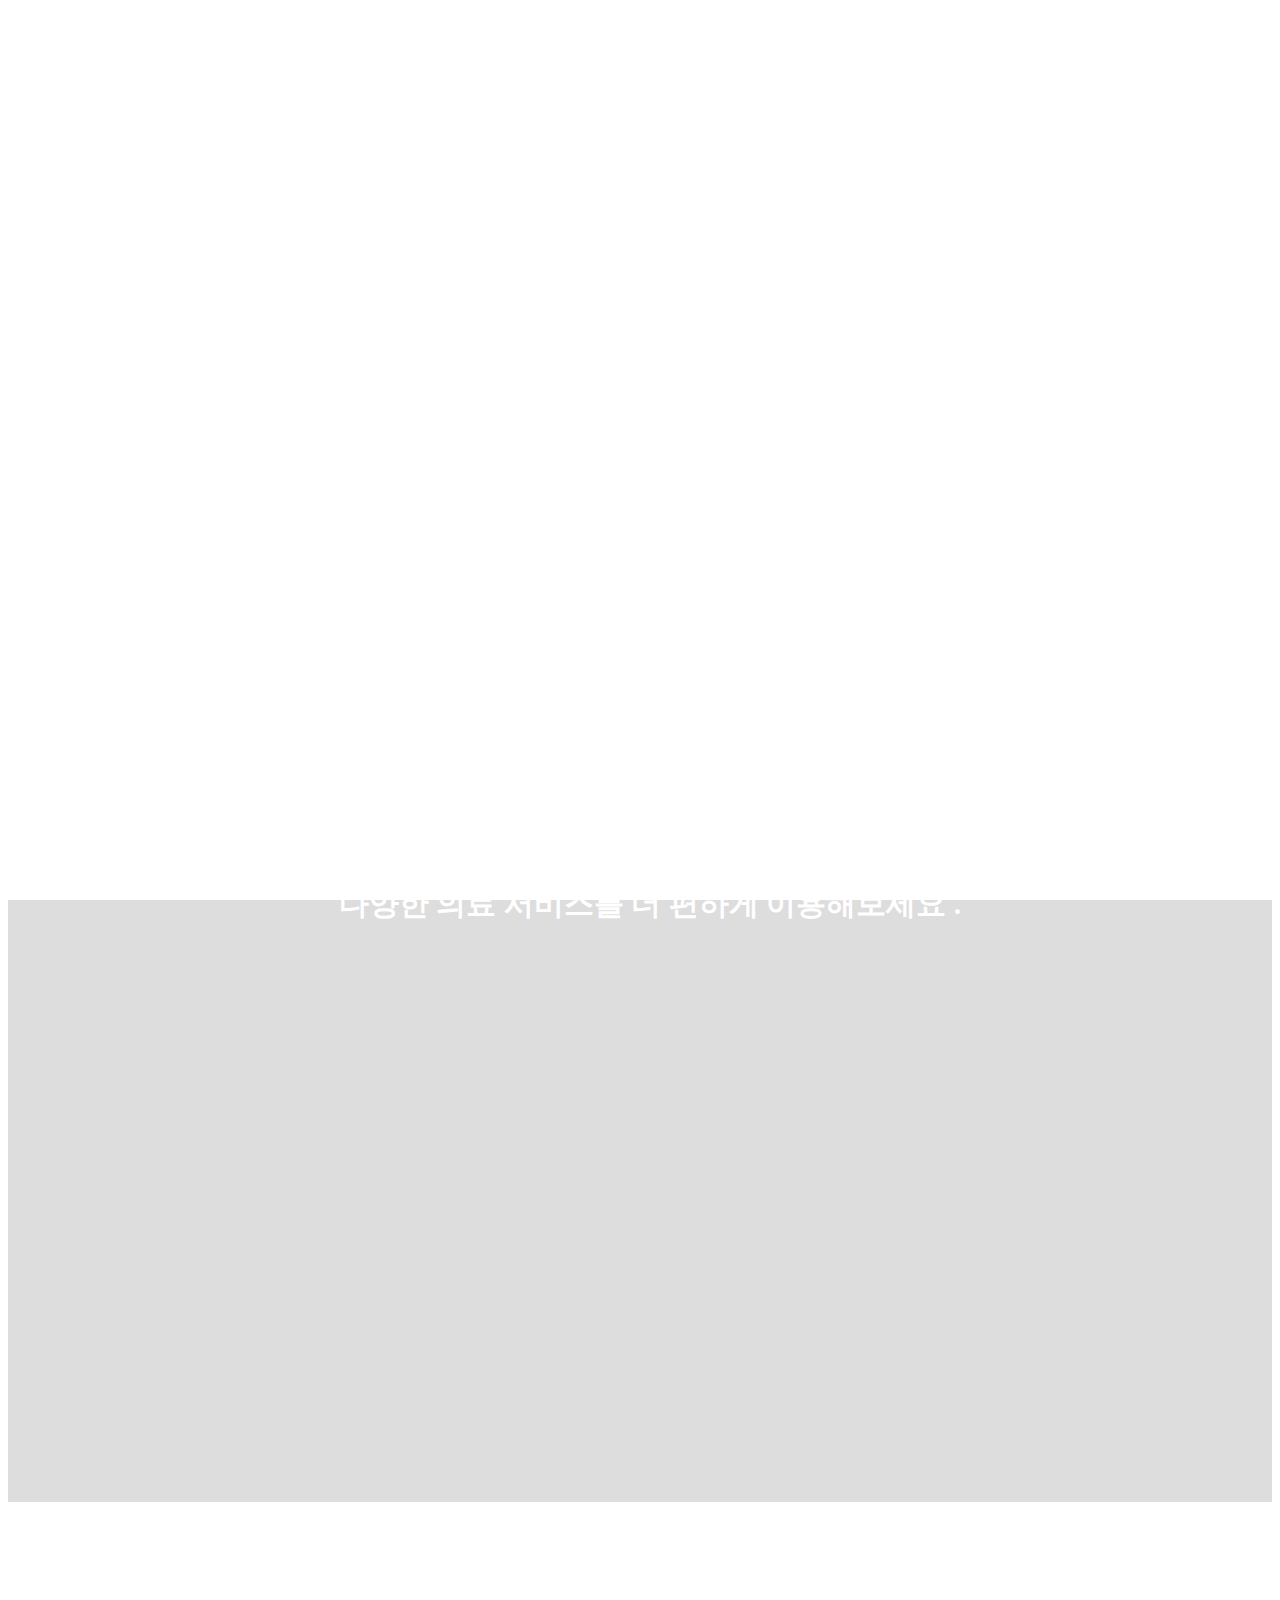
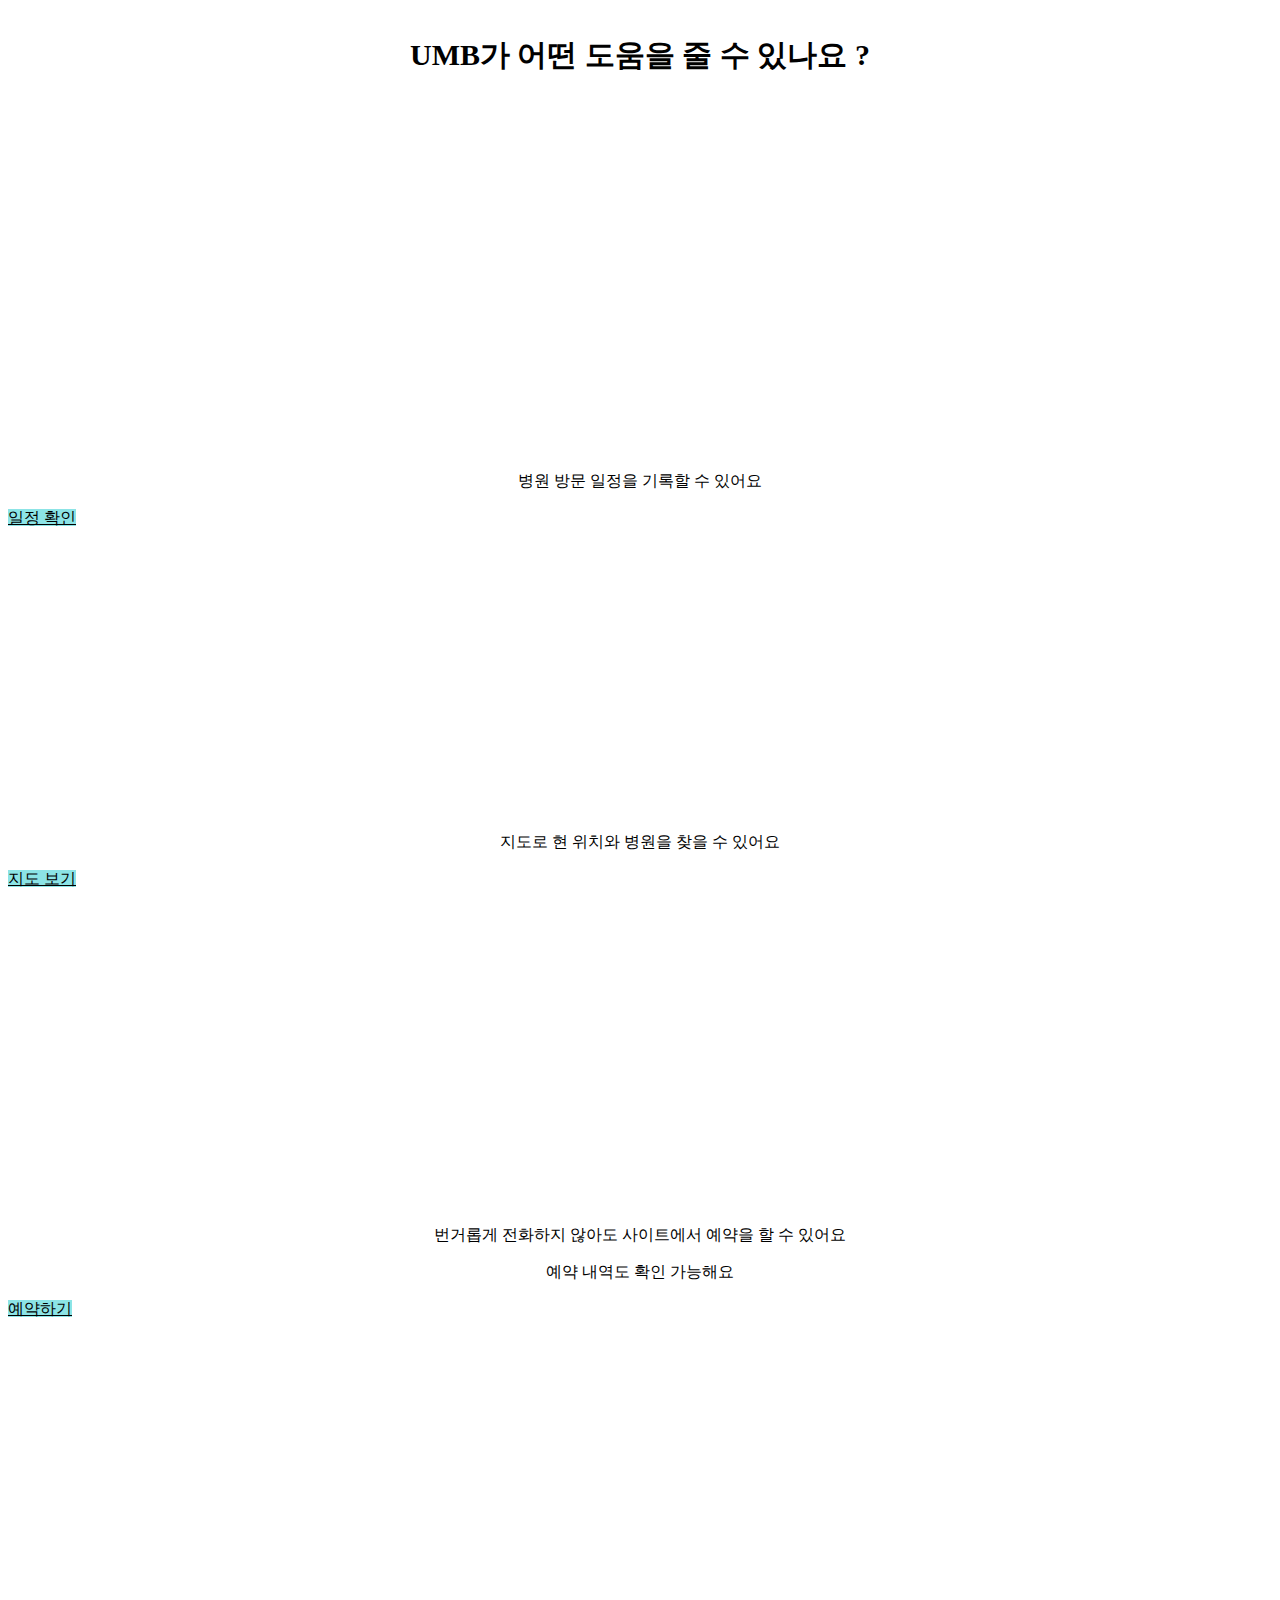
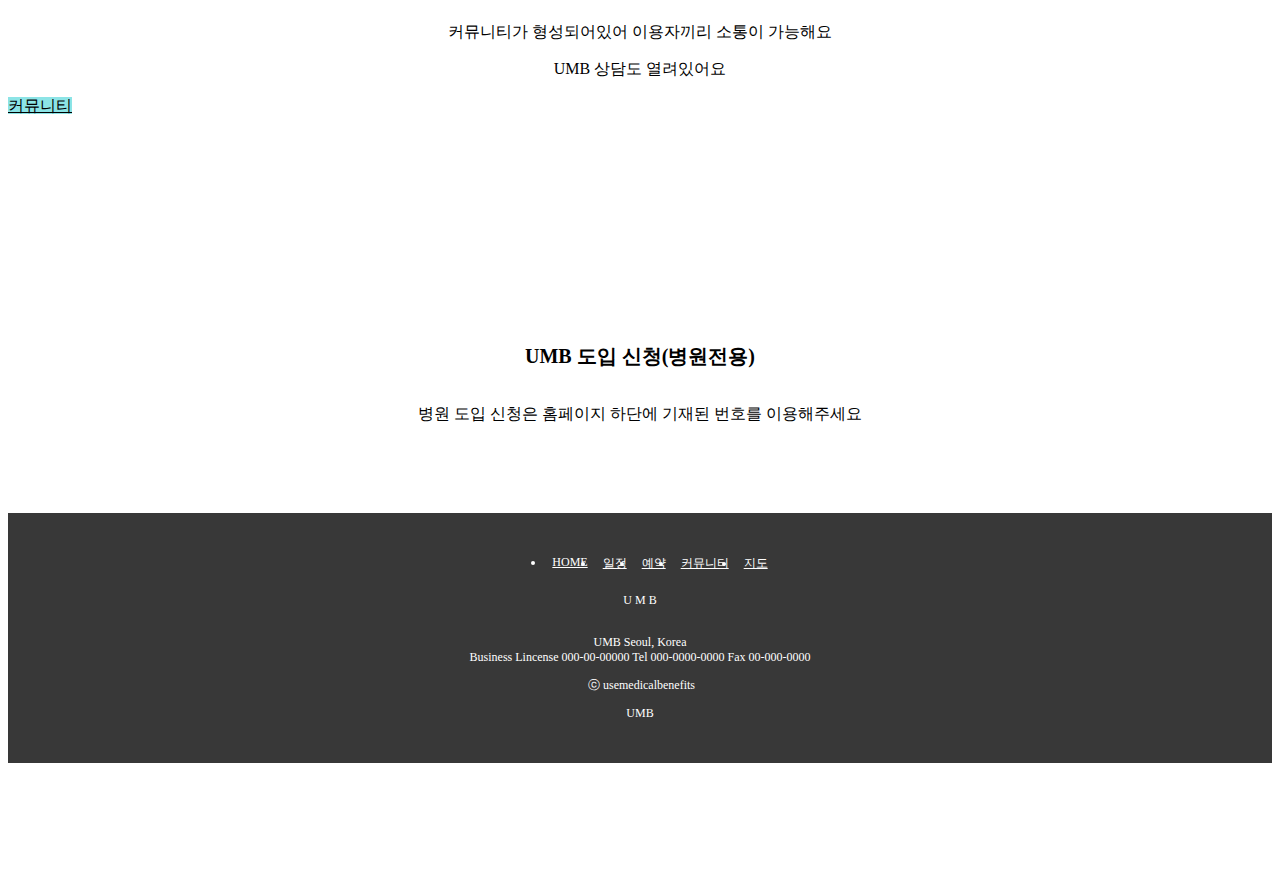
==== S Vacation Project/index.html @ 8069258b "Add files via upload" ====
<!DOCTYPE html>
<html lang="ko" class=" js cssanimations"><head><script type="text/javascript" id="www-widgetapi-script" src="https://www.youtube.com/s/player/4cc5d082/www-widgetapi.vflset/www-widgetapi.js" async=""></script>

	<meta charset="utf-8">
<meta http-equiv="X-UA-Compatible" content="IE=edge">
<meta name="theme-color" content="#00dce0">
<meta name="msapplication-navbutton-color" content="#00dce0">
<meta name="apple-mobile-web-app-status-bar-style" content="black-translucent">

<meta property="og:url" content="https://usemedicalbenefits.imweb.me/">
<title>U M B</title>
<meta name="application-name" content="U M B">
<meta name="msapplication-tooltip" content="U M B">
<meta id="meta_og_title" property="og:title" content="U M B">
<meta name="description" content="병원을 더 쉽게 이용하는 방법">
<meta property="og:description" content="병원을 더 쉽게 이용하는 방법">
<meta id="meta_og_image" property="og:image" content="https://cdn.imweb.me/upload/S202307166f1fe201751d2/4742e4032d0a7.png">
<meta property="og:image:width" content="1200">
<meta property="og:image:height" content="627">
<link rel="canonical" href="https://usemedicalbenefits.imweb.me/">
<link rel="apple-touch-icon-precomposed" sizes="57x57" href="https://cdn.imweb.me/thumbnail/20230716/c3d778b1c3ebe.png">
<link rel="apple-touch-icon-precomposed" sizes="72x72" href="https://cdn.imweb.me/thumbnail/20230716/44784ebae7b26.png">
<link rel="apple-touch-icon-precomposed" sizes="60x60" href="https://cdn.imweb.me/thumbnail/20230716/164746100b109.png">
<link rel="apple-touch-icon-precomposed" sizes="76x76" href="https://cdn.imweb.me/thumbnail/20230716/a90b6c3cd30ae.png">
<link rel="apple-touch-icon-precomposed" sizes="114x114" href="https://cdn.imweb.me/thumbnail/20230716/3b580a415f176.png">
<link rel="apple-touch-icon-precomposed" sizes="120x120" href="https://cdn.imweb.me/thumbnail/20230716/9bac1639f922a.png">
<link rel="apple-touch-icon-precomposed" sizes="144x144" href="https://cdn.imweb.me/thumbnail/20230716/84e44b472cb84.png">
<link rel="apple-touch-icon-precomposed" sizes="152x152" href="https://cdn.imweb.me/thumbnail/20230716/2d3e59c276713.png">
<link rel="icon" type="image/png" href="https://cdn.imweb.me/thumbnail/20230716/2f108d0a6fca1.png" sizes="16x16">
<link rel="icon" type="image/png" href="https://cdn.imweb.me/thumbnail/20230716/0e0410dd465a3.png" sizes="32x32">
<link rel="icon" type="image/png" href="https://cdn.imweb.me/thumbnail/20230716/7ffd132497d5d.png" sizes="96x96">
<link rel="icon" type="image/png" href="https://cdn.imweb.me/thumbnail/20230716/22358c36c147a.png" sizes="128x128">
<link rel="icon" type="image/png" href="https://cdn.imweb.me/thumbnail/20230716/3a10cba2e82c3.png" sizes="196x196">
<meta name="msapplication-TileImage" content="https://cdn.imweb.me/thumbnail/20230716/84e44b472cb84.png">
<meta name="msapplication-square70x70logo" content="https://cdn.imweb.me/thumbnail/20230716/50806431cb1bc.png">
<meta name="msapplication-square150x150logo" content="https://cdn.imweb.me/thumbnail/20230716/6a6e866dbbac8.png">
<meta name="msapplication-square310x150logo" content="https://cdn.imweb.me/thumbnail/20230716/de3ada9cfc727.png">
<meta name="msapplication-square310x310logo" content="https://cdn.imweb.me/thumbnail/20230716/9ce068a6cbc89.png">
<meta property="og:type" content="website">
<meta name="viewport" content="width=device-width,viewport-fit=cover,initial-scale=1.0,minimum-scale=0,maximum-scale=10,user-scalable=yes"><link rel="stylesheet" type="text/css" href="https://vendor-cdn.imweb.me/minify_css/vendor_blue_10.css?1653367465">
<link rel="stylesheet" type="text/css" href="https://vendor-cdn.imweb.me/minify_css/vendor_red_10.css?1653367465">
<!--[if lte IE 9]>
<link rel='stylesheet' type='text/css' href='https://vendor-cdn.imweb.me/css/site/bootstrap.css?1590627710'/>
<![endif]-->
<!--[if lte IE 9]>
<link rel='stylesheet' type='text/css' href='https://vendor-cdn.imweb.me/css/owl.carousel1.css?1577682282'/>
<![endif]-->
<link rel="stylesheet" type="text/css" href="https://vendor-cdn.imweb.me/css/im_component.css?1636689958">
<link rel="stylesheet" type="text/css" href="https://vendor-cdn.imweb.me/css/site/alarm_menu.css?1678083003">
<link rel="stylesheet" type="text/css" href="https://vendor-cdn.imweb.me/css/function.css?1666824024">
<link rel="stylesheet" type="text/css" href="https://vendor-cdn.imweb.me/css/site/site.css?1685942511">
<link rel="stylesheet" type="text/css" href="https://vendor-cdn.imweb.me/css/site/site2.css?1688942803">
<!--[if lte IE 9]>
<link rel='stylesheet' type='text/css' href='https://vendor-cdn.imweb.me/css/site/iefix.css?1590627710'/>
<![endif]-->
<link rel="stylesheet" type="text/css" href="https://vendor-cdn.imweb.me/css/site/iefix2.css?1590627710">
<link rel="stylesheet" type="text/css" href="https://vendor-cdn.imweb.me/css/animate.css?1577682282">
<link rel="stylesheet" type="text/css" href="https://vendor-cdn.imweb.me/css/chosen.css?1617331870">
<link rel="stylesheet" type="text/css" href="https://vendor-cdn.imweb.me/css/chosenImage.css?1617331762">
<link rel="stylesheet" type="text/css" href="https://vendor-cdn.imweb.me/fonts/im-icon/style.css?1671430692">
<link rel="stylesheet" type="text/css" href="https://vendor-cdn.imweb.me/fonts/pretendard/web/variable/pretendardvariable.css?1669875619">
<link rel="stylesheet" type="text/css" href="https://vendor-cdn.imweb.me/fonts/pretendard/web/static/pretendard.css?1669875619">
<link rel="stylesheet" type="text/css" href="https://vendor-cdn.imweb.me/fonts/froala-emoji-tap/style.css?1669163161">
<link rel="stylesheet" type="text/css" href="/css/custom.cm?1689589006">
<link rel="stylesheet" type="text/css" href="https://vendor-cdn.imweb.me/css/tailwind.css?1689126958">
<link rel="stylesheet" type="text/css" href="https://vendor-cdn.imweb.me/css/emoji.css?1669163161">
<link rel="stylesheet" type="text/css" href="https://vendor-cdn.imweb.me/css/font-awesome5.min.css?1669163183">
<style>@import url("//vendor-cdn.imweb.me/css/montserrat.css");
/**사이트 모드**/
@media (min-width: 992px){
	.doz_sys.new_header_overlay > .section_first.pc_section.visual_section,
	.doz_sys.new_header_overlay > .section_first.pc_section.scroll-to-fixed-fixed {
		padding-top: 0 !important;
	}
	.doz_sys.new_header_overlay > .section_first.pc_section,
	.doz_sys.new_header_overlay > section > .section_first.pc_section:not(.visual_section),
	.doz_sys.new_header_overlay.section_fixed_disable > .section_first.pc_section.scroll-to-fixed-fixed,
	.doz_sys.new_header_overlay #doz_header_wrap + .section_first.pc_section.visual_section .op,
	.doz_sys.new_header_overlay #doz_header_wrap ~ .section_first.pc_section.visual_section .op,
	.doz_sys.new_header_overlay #doz_header_wrap ~ .one_page_section .section_first.pc_section.visual_section .op,
	.doz_sys.header_overlay .widget.board .grid_ignore.bg_on,
	.doz_sys.new_header_overlay > .section_first.pc_section .repeat_icon {
		padding-top: 65px  !important; 
	}
	/**에디터 모드**/
	.device_type_pc .doz_sys.new_header_overlay #doz_header_wrap ~ .section_first.pc_section.visual_section .fullpage_on .op {
		height: calc(100vh - 65px);
	}
	.device_type_pc .doz_sys.new_header_overlay .page_none_add{
		padding-top: 65px; 
	}
	.device_type_pc .new_header_site #doz_header_wrap:after{
		bottom: -65px
	}
	.device_type_pc .doz_sys.new_header_overlay > .section_wrap.section_first .mobile_section_setting {
		top: 65px;
	}
}

	#w20230716fc43544fa4497 .icon_type_menu:not(.st02) {
		line-height: 1;
	}
	#w20230716fc43544fa4497 .icon_type_menu .badge {
		width: 15px;
		font-size: 10px;
		display: inline-block;
		position: absolute;
		color: #ffffff;
		font-family: Arial;
		left: auto;
		right: -8px;;
		letter-spacing: 0;
		padding: 0;
		height: 15px;
		text-align: center;
		line-height: 15px;
		z-index: 10;
		top: 35%;
		margin-top: -10px;
	}
	#w20230716fc43544fa4497 .icon_type_menu a {
		font-size :22px;
		color: #ffffff;
		background: rgba(0, 0, 0, 0);
		border: 0px solid #ccc;
		border-radius: 0px;
		text-align: center;
		padding-left:10px;
		padding-right:10px;
		padding-top:10px;
		padding-bottom:10px
	}
	#w20230716fc43544fa4497 .icon_type_menu a .icon_code {
		vertical-align: top;
	}
	.scroll-to-fixed-fixed #w20230716fc43544fa4497 .icon_type_menu a {
		color: #212121;
		background: rgba(255, 255, 255, 0);
		border: 0px solid #cccccc;
	}

	#w20230716fc43544fa4497 .icon_type_menu a span.text {
		display: none;
	}


	#w20230716fc43544fa4497 .icon_type_menu a .fa {
		width:auto;
		height:auto;
	}
	#w20230716fc43544fa4497 .icon_type_menu.st01 a {
		border-radius: 50%;
		padding: 10px;
	}
	#w20230716fc43544fa4497 .icon_type_menu.st02 a {
		color: #ffffff;
		padding: 10px 10px;
	}
	.scroll-to-fixed-fixed #w20230716fc43544fa4497 .icon_type_menu.st02 a {
		color: #212121;

	}


	#w20230716fc43544fa4497 .icon_type_menu.st02 a:before{
		content:"";
		display:inline-block;
		vertical-align:middle;
		height:100%;
	}
	#w20230716fc43544fa4497 .icon_type_menu.st02 a .icon_code {
		display: none;
	}
	#w20230716fc43544fa4497 .icon_type_menu.st02 .badge {
		right: -10px;
	}
	#w20230716fc43544fa4497 .icon_type_menu.st02 a span.text {
		max-width:100%;
		max-height:100%;
		display:inline-block;
	}
	@media (min-width: 991px) {
		#w20230716fc43544fa4497 .icon_type_menu a:hover {
			color:rgba(255, 255, 255, 0.5);
			background: rgba(255, 255, 255, 0);
			border-color: rgba(255, 255, 255, 0);
		}
		.scroll-to-fixed-fixed #w20230716fc43544fa4497 .icon_type_menu a:hover {
			color:rgba(0, 0, 0, 0.5);
			background: rgba(255, 255, 255, 0);
			border-color: rgba(0, 0, 0, 0);
		}
		#w20230716fc43544fa4497 .icon_type_menu.st02 a:hover {
			color: rgba(255, 255, 255, 0.5);
		}
		.scroll-to-fixed-fixed #w20230716fc43544fa4497 .icon_type_menu.st02 a:hover {
			color: rgba(0, 0, 0, 0.5);
		}
	}
	@media (min-width: 767px) {
		.doz_sys .hover_section_bg:hover #w20230716fc43544fa4497 .icon_type_menu a {
			color : #212121!important;
		}
		.doz_sys .hover_section_bg:hover #w20230716fc43544fa4497 .icon_type_menu a:hover {
			  color : rgba(0, 0, 0, 0.5)!important;
		  }
	}


		.doz_sys #logo_w20230716decf0988f075c.logo .logo_title a {
			font-family: montserrat;
			font-size: 24px;
		letter-spacing: 0px;
		font-weight: bold;
		font-style: normal;
		;
		color: #fff;
		line-height: inherit;
	}
	@media (min-width: 767px) {
		.doz_sys .hover_section_bg:hover #logo_w20230716decf0988f075c.logo .logo_title a {
			color : #212121		}
	}
	.scroll-to-fixed-fixed #logo_w20230716decf0988f075c .logo_title a {
		 !important;
		color: #212121 !important;
	}
	#logo_w20230716decf0988f075c > div {
		display: inline-block;
	}
		#logo_w20230716decf0988f075c .img_box ~ .logo_title {
		padding-left: 10px;
	}
		/*@media screen and (-ms-high-contrast: active), (-ms-high-contrast: none) {*/
	/*	#logo_*//* .normal_logo,*/
	/*	#logo_*//* .scroll_logo {*/
	/*		width: auto;*/
	/*	}*/
	/*}*/
#w20230716c23e7e04056ea .btn_V8B171o6vu span {color:#fff !important;}#w20230716c23e7e04056ea .btn_0747l680i2 span {color:#fff !important;}
		#w20230716c23e7e04056ea .inline_widget i.simple {
			vertical-align: initial;
		}
		#w20230716c23e7e04056ea .inline_widget a.btn {
			position: relative;
		}
		#w20230716c23e7e04056ea .inline_widget .line {
			margin-left:5px;
			margin-right:5px;
		}
		#w20230716c23e7e04056ea .inline_widget .login_btn_item {
			margin: 0 10px ;
		}
		#w20230716c23e7e04056ea .inline_widget .login_btn_item.badge_class > a .badge_wrap {
			padding-left: 2px;
		}
		#w20230716c23e7e04056ea .inline_widget a.btn_text {
			position: relative;
			background: transparent !important;
			color:#fff !important;
			display: inline-block;
		}
		#w20230716c23e7e04056ea .inline_widget a.btn_text i {
			color:#fff !important;
		}
		#w20230716c23e7e04056ea .inline_widget a.btn_text:hover .text,
		#w20230716c23e7e04056ea .inline_widget a.btn_text:hover i,
		#w20230716c23e7e04056ea .inline_widget a.info_name:hover {
			color              : rgba(255, 255, 255, 0.5) !important;
			-o-transition      : .3s;
			-ms-transition     : .3s;
			-moz-transition    : .3s;
			-webkit-transition : .3s;
			transition         : .3s;
		}
		.scroll-to-fixed-fixed #w20230716c23e7e04056ea .inline_widget a.btn_text,
		.scroll-to-fixed-fixed #w20230716c23e7e04056ea .inline_widget a.btn_text span,
		.scroll-to-fixed-fixed #w20230716c23e7e04056ea .inline_widget a.btn_text i {
			color:#212121 !important;
		}
		.scroll-to-fixed-fixed #w20230716c23e7e04056ea .inline_widget a.btn_text:hover .text,
		.scroll-to-fixed-fixed #w20230716c23e7e04056ea .inline_widget a.btn_text:hover i,
		.scroll-to-fixed-fixed #w20230716c23e7e04056ea .inline_widget a.info_name:hover {
			color: rgba(0, 0, 0, 0.5) !important;
		}
		#w20230716c23e7e04056ea .inline_widget a span.text,
		#w20230716c23e7e04056ea .inline_widget .use_info .info_name {
			font-size: 13px;
		}
		#w20230716c23e7e04056ea .inline_widget a span.icon_class {
			display: inline-block;
			vertical-align: middle;
			font-size: 22px;
			line-height: 1;
		}
		#w20230716c23e7e04056ea .inline_widget .use_info .info_img ~ .info_name {
			padding-left: 0.4em;
		}
		#w20230716c23e7e04056ea .inline_widget a.btn.custom_class .text {
			font-size: 13px;
		}
		#w20230716c23e7e04056ea .inline_widget a.btn .text {
			font-size: 14px;
		}

		#w20230716c23e7e04056ea .inline_widget a span.icon_class ~ .text {
			padding-left: 0.4em;
			display: inline-block;
			vertical-align: middle;
		}
		#w20230716c23e7e04056ea .inline_widget a span.icon_class ~ .text.no_text {
			padding-left: 0;
		}

		#w20230716c23e7e04056ea .inline_widget.button_text .inline-blocked {
			position:relative;
		}
		#w20230716c23e7e04056ea .inline_widget.button_text .inline-blocked .tooltip {
			z-index: 99;
		}
		#w20230716c23e7e04056ea .inline_widget.button_text .inline-blocked .use_info img {
			border-radius: 50%;
		}
		#w20230716c23e7e04056ea .inline_widget.login_btn .inline-blocked:first-child{
			margin-left: 0 !important;
		}
		#w20230716c23e7e04056ea .inline_widget.login_btn .inline-blocked:last-child {
			margin-right: 0 !important;
		}
		#w20230716c23e7e04056ea .inline_widget.login_btn div.tooltip-inner {
			min-width: auto;
			white-space: nowrap;
		}
		#w20230716c23e7e04056ea .inline_widget.login_btn a .badge {
			position: absolute;
			top: 0;
			color: #ffffff;
			font-family: Arial;
			right: 0;
			letter-spacing: 0;
			padding: 0;
			width: 15px;
			height: 15px;
			text-align: center;
			line-height: 15px;
			font-size: 10px;
			z-index: 10;
			cursor: pointer;
		}
		#w20230716c23e7e04056ea .inline_widget.login_btn a .badge[disabled] {
            visibility: hidden;
		}
        
		#w20230716c23e7e04056ea .inline_widget.login_btn a.btn_text .badge {
			left: auto;
			margin-top: 0;
		}
		#w20230716c23e7e04056ea .inline_widget.login_btn a.info_img .badge {
			margin-top: 0;
		}
		#w20230716c23e7e04056ea .inline_widget.login_btn .nameimg a .badge {
			left: auto;
			right: -10px;
		}
		#w20230716c23e7e04056ea .inline_widget.login_btn .badge {
			display: ;
		}
		#w20230716c23e7e04056ea .inline_widget .login_btn_item .join_tooltip ~ .tooltip {
			word-wrap: break-word;
			word-break: keep-all;
		}
		#w20230716c23e7e04056ea .inline_widget .login_btn_item .join_tooltip ~ .tooltip .tooltip-inner {
			background-color:  !important;
			color: #fff !important;
		}
		#w20230716c23e7e04056ea .inline_widget .login_btn_item .join_tooltip ~ .tooltip.top .tooltip-arrow {
			border-top-color :;
		}
		#w20230716c23e7e04056ea .inline_widget .login_btn_item .join_tooltip ~ .tooltip.bottom .tooltip-arrow {
			border-bottom-color :;
		}

		#w20230716c23e7e04056ea .inline_widget .login_btn_item .join_tooltip ~ .tooltip.left .tooltip-arrow {
			border-left-color :;
		}

		#w20230716c23e7e04056ea .inline_widget .login_btn_item .join_tooltip ~ .tooltip.right .tooltip-arrow {
			border-right-color :;
		}
		.new_fixed_header #w20230716c23e7e04056ea .inline_widget .login_btn_item .join_tooltip ~ .tooltip.left .tooltip-arrow,
		.new_fixed_header #w20230716c23e7e04056ea .inline_widget .login_btn_item .join_tooltip ~ .tooltip.right .tooltip-arrow {
			top: 50% !important;
		}
		.new_fixed_header #w20230716c23e7e04056ea .inline_widget .login_btn_item .join_tooltip ~ .tooltip.left,
		.new_fixed_header #w20230716c23e7e04056ea .inline_widget .login_btn_item .join_tooltip ~ .tooltip.right {
			top: 0 !important;
		}
		
		@media (max-width: 991px) {
			#w20230716c23e7e04056ea .inline_widget.button_text .inline-blocked .tooltip {
				display: none !important;
			}
			#w20230716c23e7e04056ea .inline_widget .login_btn_item .join_tooltip ~ .tooltip {
				display: block !important;

			}
		}
		@media (min-width: 767px) {
			.doz_sys .hover_section_bg:hover #w20230716c23e7e04056ea .inline_widget a.btn_text,
			.doz_sys .hover_section_bg:hover #w20230716c23e7e04056ea .inline_widget a.btn_text span,
			.doz_sys .hover_section_bg:hover #w20230716c23e7e04056ea .inline_widget a.btn_text i,
			.doz_sys .hover_section_bg:hover #w20230716c23e7e04056ea .info_name {
				color : #212121 !important;
			}
			.doz_sys .hover_section_bg:hover #w20230716c23e7e04056ea .inline_widget .line {
				border-color : rgba(0,0,0,0.2) !important;
			}
			.doz_sys .hover_section_bg:hover #w20230716c23e7e04056ea .inline_widget a.btn_text:hover,
		    .doz_sys .hover_section_bg:hover #w20230716c23e7e04056ea .inline_widget a.btn_text:hover span,
			.doz_sys .hover_section_bg:hover #w20230716c23e7e04056ea .inline_widget a.btn_text:hover i,
			.doz_sys .hover_section_bg:hover #w20230716c23e7e04056ea .info_name:hover {
				  color : rgba(0, 0, 0, 0.5) !important;
			}
		}


	
	#w202307166249236bcf351 .search_btn i {
		max-width: 100%;
		max-height: 100%;
		display: inline-block;
		position: relative;
		top:0;
		line-height: inherit;
	}
	#w202307166249236bcf351 .search_btn i.fa {
		font-size: inherit;
		width: auto;
		height: auto;
		vertical-align: inherit;
		line-height: initial;
	}
	@media (min-width: 767px) {
		.doz_sys .hover_section_bg:hover #w202307166249236bcf351 .search_type a {
			color : #212121		}
		.doz_sys .hover_section_bg:hover #w202307166249236bcf351 .search_type.search_btn_type01 a{
			color : #212121 ;
		}
		.doz_sys .hover_section_bg:hover #w202307166249236bcf351 .search_type.search_btn_type03 a{
			color: #fff;
		}
		.doz_sys .hover_section_bg:hover #w202307166249236bcf351 .search_type.search_btn_type04 a{
			color: #fff;
		}
		.doz_sys .hover_section_bg:hover #w202307166249236bcf351 .search_type a:hover {
			  ;
				  color: #999;
		  }
		.doz_sys .hover_section_bg:hover #w202307166249236bcf351 .search_type.search_btn_type01 a:hover{
			  color: rgba(0, 0, 0, 0.5);
		  }
		.doz_sys .hover_section_bg:hover #w202307166249236bcf351 .search_type.search_btn_type03 a:hover,
	  .doz_sys .hover_section_bg:hover #w202307166249236bcf351 .search_type.search_btn_type04 a:hover{
			  color: #fff;
			  background-color: #05b2f5;
			  border: 1px solid #05b2f5;
		  }
	}
	#w202307166249236bcf351 .search_type a {
		;
		color: #212121;
		font-size: 22px;
				background: #00B8FF	}
	.scroll-to-fixed-fixed #w202307166249236bcf351 .search_type a {
		;
		color: #212121;
				background: #00B8FF	}
	#w202307166249236bcf351 .search_type a:hover {
		;
		color: #999;
	}
	.scroll-to-fixed-fixed #w202307166249236bcf351 .search_type a:hover {
		;
		color: #999;
	}
    #w202307166249236bcf351 .search_type.search_btn_type03 input.search_btn_form,
    #w202307166249236bcf351 .search_type.search_btn_type04 input.search_btn_form{
        flex: 1;
    }
    #w202307166249236bcf351 input.search_btn_form,
	#w202307166249236bcf351 .search_type.search_btn_type02 {
		width: 100%;
		height: 34px;
		line-height: 34px;
		padding: 0 10px;
		;
		background: #fff;
		border:1px solid #dadada;
		border-radius: 3px;
		;
		color: #212121;
		font-size: 14px;
	}
	#w202307166249236bcf351 .search_type.search_btn_type02 {
		width: 100%;
		border:0;
	}
	#w202307166249236bcf351 .search_type.search_btn_type02:before {
		border: 1px solid #dadada;
		border-radius: 3px;
		content:'';
		position: absolute;
		left: 0;
		top: 0;
		width: 100%;
		height: 100%;
	}
	#w202307166249236bcf351 .search_type.search_btn_type02 input.search_btn_form {
        flex: 1;
		border: 0;
		background: transparent;
		border-radius: 0;
		padding: 0 10px 0 0;
		float:left;
		height: 34px;
		line-height: 34px;
	}
	#w202307166249236bcf351 .search_type.search_btn_type01 a {
		background: transparent !important;
		padding: 0px 10px;
		color: #fff;
		line-height: 1;
	}
	#w202307166249236bcf351 .search_type.search_btn_type01 a:hover {
		color: rgba(255, 255, 255, 0.5);
	}
	.scroll-to-fixed-fixed #w202307166249236bcf351 .search_type.search_btn_type01 a {
		color:#212121;
	}
	.scroll-to-fixed-fixed #w202307166249236bcf351 .search_type.search_btn_type01 a:hover {
		color: rgba(0, 0, 0, 0.5);
	}
	#w202307166249236bcf351 .search_type.search_btn_type02 a {
		height: 100%;
		position : relative;
		right: 0;
		top: 0;
		line-height: 34px;
		background: transparent !important;
	}
	#w202307166249236bcf351 .search_type.search_btn_type02 a i {
		height: 100%;
		vertical-align: 0;
 	}
    #w202307166249236bcf351 form{
        max-width: 150px;
        width: 150px;
        display: flex;
    }
    #w202307166249236bcf351 .search_type.search_btn_type01 form{
        max-width: 100%;
        width: 100%;
        display: flex;
    }
    #w202307166249236bcf351 .search_type.search_btn_type03 form.clearfix,
    #w202307166249236bcf351 .search_type.search_btn_type04 form.clearfix{

    }
	#w202307166249236bcf351 .search_type.search_btn_type03 .search_btn_form {
		float:left;
		border-top-right-radius: 0;
		border-bottom-right-radius: 0;
	}
	#w202307166249236bcf351 .search_type.search_btn_type03 a {
		height: 34px;
		padding: 0 10px;
		border-top-right-radius: 3px;
		border-bottom-right-radius: 3px;
		border-left:1px solid #dadada;
		color:#fff;
		line-height: 34px;
		float: left;
	}
	.scroll-to-fixed-fixed #w202307166249236bcf351 .search_type.search_btn_type03 a {
		border-left:1px solid #dadada;
		color:#fff;
	}
	#w202307166249236bcf351 .search_type.search_btn_type03 a:hover,
	#w202307166249236bcf351 .search_type.search_btn_type04 a:hover {
		color: #fff;
		background-color: #05b2f5;
		border: 1px solid #05b2f5;
	}
	.scroll-to-fixed-fixed #w202307166249236bcf351 .search_type.search_btn_type03 a:hover,
	.scroll-to-fixed-fixed #w202307166249236bcf351 .search_type.search_btn_type04 a:hover {
		color: #fff;
		background-color: #05b2f5;
		border: 1px solid #05b2f5;
	}
	#w202307166249236bcf351 .search_type.search_btn_type04,
	#w202307166249236bcf351 .search_type.search_btn_type05 {
		height: 34px;
	}
	#w202307166249236bcf351 .search_type.search_btn_type04 input.search_btn_form {
		float:left
	}
	#w202307166249236bcf351 .search_type.search_btn_type04 a {
		height: 34px;
		padding: 0 10px;
		border :1px solid #00B8FF;
		border-radius: 3px;
		float: right;
		margin-left: 5px;
		color:#fff;
		line-height: 34px;
	}
	.scroll-to-fixed-fixed #w202307166249236bcf351 .search_type.search_btn_type04 a {
		border :1px solid #00B8FF;
		color:#fff;
	}
	#w202307166249236bcf351 .search_type.search_btn_type05 {
		width: 150px;
		height: 34px;
		;
		background: #fff;
		border:1px solid #dadada;
		border-radius: 3px;
	}
	.scroll-to-fixed-fixed #w202307166249236bcf351 .search_type.search_btn_type05 {
		;
		background: #fff;
		border:1px solid #dadada;
	}
	#w202307166249236bcf351 .search_type.search_btn_type04 a i {
		vertical-align: inherit;
	}
	#w202307166249236bcf351 .search_type.search_btn_type05 > div {
		width: 100%;
		margin-top: -1px;
	}
	#w202307166249236bcf351 .search_type.search_btn_type05 input.search_btn_form {
        flex: 1;
		padding: 0;
		background: transparent;
		border :0;
		border-radius: 0;
		width: 100%;
		padding-left:10px;
		vertical-align: middle;
	}
	#w202307166249236bcf351 .search_type.search_btn_type05 a {
		line-height: 34px;
		background: transparent !important;
		text-align: left;
		padding-left:10px;
		vertical-align: middle;
	}
	#w202307166249236bcf351 .search_type.search_btn_type05 i {
		vertical-align: initial;
	}
	#w202307166249236bcf351 .search_type.search_btn_type06 .search_btn_form {
		border: 0;
		border-radius: 0;
		border-bottom:1px solid #dadada;
		background: transparent;
		padding-left: 0;
	}
	.scroll-to-fixed-fixed #w202307166249236bcf351 .search_type.search_btn_type06 .search_btn_form {
		border-bottom:1px solid #dadada;
	}
	#w202307166249236bcf351 .search_type.search_btn_type06  .search_btn_form:focus {
		border-color: ;
	}
	#w202307166249236bcf351 .search_type.search_btn_type06 a {
		background: transparent;
		position: absolute;
		right: 0;
		line-height: 32px;
		top: 0;
	}
	.scroll-to-fixed-fixed #w202307166249236bcf351 input.search_btn_form,
	.scroll-to-fixed-fixed #w202307166249236bcf351 .search_type.search_btn_type02 {
		;
		background: #fff;
		;
		color: #212121;
	}
	.scroll-to-fixed-fixed #w202307166249236bcf351 input.search_btn_form {
		border:1px solid #dadada;
	}
	.scroll-to-fixed-fixed #w202307166249236bcf351 .search_type.search_btn_type02:before {
		border:1px solid #dadada;
	}
	
				#s20230716289b4935416e1 .inline-inside {
					max-width: 1280px;
					margin: 0 auto;
					padding-left:30px;
					padding-right:30px;
				}
				.admin.new_header_mode {
					overflow-x: auto;
				}
				.new_header_mode #edit_wrap {
					min-width: 1280px;
				}
				#s20230716289b4935416e1 .section_bg {
					;
					background-position:;
					background-size: cover; background-repeat: no-repeat;;
				}
				.new_header_overlay #s20230716289b4935416e1 .section_bg {
					background-image:none;;
				}
				.new_header_overlay .new_fixed_header #s20230716289b4935416e1 .section_bg {
					;
				}
				.scroll-to-fixed-fixed#s20230716289b4935416e1 .section_bg {
					;
					background-position: ;
					background-size: cover; background-repeat: no-repeat;;
				}
				#s20230716289b4935416e1 .inline-col-group {
					padding-top:10px;
					padding-bottom:10px;
					height : 65px;
				}
				#s20230716289b4935416e1 .inline-col-group > .inline-col:first-child {
					margin-left:  0!important;
				}
				#s20230716289b4935416e1 .inline-col-group > .inline-col {
					margin-left: 10px;
				}
				#s20230716289b4935416e1 .inline-row > .inline-col:first-child {
					margin-left: 0 !important;
				}
				#s20230716289b4935416e1 .inline-row > .inline-col {
					margin-left: 10px;
				}
				#s20230716289b4935416e1.extend .inline-inside {
					max-width: 100% !important;
				}
				#s20230716289b4935416e1 .inline_widget.image .text,
				#s20230716289b4935416e1 .inline_widget.logo a,
				#s20230716289b4935416e1 .inline_widget.icon,
				#s20230716289b4935416e1 .inline_widget.login_btn a,
				#s20230716289b4935416e1 .viewport-nav > li > a,
				#s20230716289b4935416e1 .inline-col .inline_global_dropdown a,
				#s20230716289b4935416e1 .inline_widget.widget_text_wrap {
					color: ;
				}

				.new_header_overlay #s20230716289b4935416e1.scroll-to-fixed-fixed .viewport-nav > li > a {
					color: ;
				}
				.new_header_overlay #s20230716289b4935416e1.scroll-to-fixed-fixed .section_bg_color {
					background-color:  !important;
				}
				#s20230716289b4935416e1 .inline_widget.padding > div {
					;
				}
				#s20230716289b4935416e1 .inline-col .inline_global_dropdown a i.arrow {
					border-top-color: ;
				}
				#s20230716289b4935416e1 {
				  border-width: 0 0 0px;
				  border-color: rgba(255, 255, 255, 0.2);
				  border-style: solid;
				}
				.scroll-to-fixed-fixed#s20230716289b4935416e1 {
				  border-color: #e7e7e7;
				  -webkit-transform: translate3d(0, 0, 0);
					transform : translate3d(0, 0, 0);
				} 
				#s20230716289b4935416e1 .inline-col-group,
				 #s20230716289b4935416e1 .inline-col-group .inline-col {
					vertical-align: middle ;
				}
				#inline_header_mobile #s20230716289b4935416e1 .inline-inside {
					padding-left:0px !important;
					padding-right:0px !important;
				}
				@media all and (min-width: 768px) {
					#s20230716289b4935416e1.hover_section_bg:hover .section_bg_color {
						background-color:  !important;
					}
					#s20230716289b4935416e1.hover_section_bg:hover .section_bg {
						;
					}
					#s20230716289b4935416e1.hover_section_bg:hover img.normal_logo {
						opacity: 0;
					}
					#s20230716289b4935416e1.hover_section_bg:hover img.scroll_logo {
						opacity: 1;
					}
				}
				@media all and (max-width: 767px) {
					.inline_header_design {
						overflow-x: hidden;
					}
				}
			
	.fixed-menu-on .scroll_position {
		top: -65px;
	}
	
/**사이트 모드**/
@media (max-width: 991px){
	.doz_sys.new_header_overlay_mobile #doz_header_wrap + .section_first.mobile_section_first.visual_section,
	.doz_sys.new_header_overlay_mobile #doz_header_wrap + .mobile_section_first.visual_section,
	.doz_sys.new_header_overlay_mobile > .section_first.pc_section.visual_section,
	.doz_sys.new_header_overlay_mobile > .mobile_section_first.visual_section,
	.doz_sys.new_header_overlay_mobile > .section_first.pc_section.scroll-to-fixed-fixed,
	.doz_sys.new_header_overlay_mobile > .mobile_section_first.mobile_section.scroll-to-fixed-fixed {
		padding-top: 0 !important;
	}
	.doz_sys.new_header_overlay_mobile > .section_first.mobile_section_first,
	.doz_sys.new_header_overlay_mobile > section > .section_first.mobile_section_first:not(.visual_section),
	.doz_sys.new_header_overlay_mobile > .mobile_section_first,
	.doz_sys.new_header_overlay_mobile.section_fixed_disable > .section_first.pc_section.scroll-to-fixed-fixed,
	.doz_sys.new_header_overlay_mobile #doz_header_wrap + .section_first.mobile_section_first.visual_section .op,
	.doz_sys.new_header_overlay_mobile #doz_header_wrap + .mobile_section_first.visual_section .op,
	.doz_sys.new_header_overlay_mobile #doz_header_wrap + .section_first.pc_section.visual_section .op,
	.doz_sys.new_header_overlay_mobile #doz_header_wrap ~ .section_first.pc_section.visual_section .op,
	.doz_sys.new_header_overlay_mobile > .mobile_section_first.visual_section .op,
	.doz_sys.new_header_overlay_mobile.section_fixed_disable > .mobile_section_first.mobile_section.scroll-to-fixed-fixed {
		padding-top: 95px  !important;
	}

}
/**에디터 모드**/
.device_type_m .mobile_section_first .section_eye_btn {
	top: 95px; z-index: 100;
}
.device_type_m .mobile_section_first .section_hidden {
	top: 95px; z-index: 100;
}
.device_type_m #doz_header_wrap:after{
	bottom: -95px;
}
.device_type_m .mobile_section_first.visual_section {
padding-top: 0 !important;
}
.device_type_m .mobile_section_first,
.device_type_m .mobile_section_first.visual_section .op,
.device_type_m #doz_header_wrap + .section_first.mobile_section_first.visual_section .op {
	padding-top: 95px !important;
}
.device_type_m .mobile_section_first .mobile_only_icon,
.device_type_m .mobile_section_first .mobile_section_setting,
.device_type_m .mobile_section_first .design__outside-right {
	top: 95px;
}
.device_type_m .mobile_section_first .mobile_section_tag {
	top: 105px;
}
.device_type_m .doz_sys.new_header_overlay_mobile #doz_header_wrap ~ .mobile_section_first.visual_section .fullpage_on .op,
.device_type_m .doz_sys.new_header_overlay_mobile #doz_header_wrap ~ .section_first.pc_section.visual_section .fullpage_on .op  {
	height: calc(700px - 95px);
}

	#w20230716f24e3c4f8bf1a .icon_type_menu:not(.st02) {
		line-height: 1;
	}
	#w20230716f24e3c4f8bf1a .icon_type_menu .badge {
		width: 15px;
		font-size: 10px;
		display: inline-block;
		position: absolute;
		color: #ffffff;
		font-family: Arial;
		left: auto;
		right: -8px;;
		letter-spacing: 0;
		padding: 0;
		height: 15px;
		text-align: center;
		line-height: 15px;
		z-index: 10;
		top: 35%;
		margin-top: -10px;
	}
	#w20230716f24e3c4f8bf1a .icon_type_menu a {
		font-size :18px;
		color: #ffffff;
		background: rgba(0, 0, 0, 0);
		border: 0px solid #ccc;
		border-radius: 0px;
		text-align: center;
		padding-left:5px;
		padding-right:5px;
		padding-top:15px;
		padding-bottom:15px
	}
	#w20230716f24e3c4f8bf1a .icon_type_menu a .icon_code {
		vertical-align: top;
	}
	.scroll-to-fixed-fixed #w20230716f24e3c4f8bf1a .icon_type_menu a {
		color: #212121;
		background: rgba(255, 255, 255, 0);
		border: 0px solid #ccc;
	}

	#w20230716f24e3c4f8bf1a .icon_type_menu a span.text {
		display: none;
	}


	#w20230716f24e3c4f8bf1a .icon_type_menu a .fa {
		width:auto;
		height:auto;
	}
	#w20230716f24e3c4f8bf1a .icon_type_menu.st01 a {
		border-radius: 50%;
		padding: 5px;
	}
	#w20230716f24e3c4f8bf1a .icon_type_menu.st02 a {
		color: #ffffff;
		padding: 15px 5px;
	}
	.scroll-to-fixed-fixed #w20230716f24e3c4f8bf1a .icon_type_menu.st02 a {
		color: #212121;

	}


	#w20230716f24e3c4f8bf1a .icon_type_menu.st02 a:before{
		content:"";
		display:inline-block;
		vertical-align:middle;
		height:100%;
	}
	#w20230716f24e3c4f8bf1a .icon_type_menu.st02 a .icon_code {
		display: none;
	}
	#w20230716f24e3c4f8bf1a .icon_type_menu.st02 .badge {
		right: -10px;
	}
	#w20230716f24e3c4f8bf1a .icon_type_menu.st02 a span.text {
		max-width:100%;
		max-height:100%;
		display:inline-block;
	}
	@media (min-width: 991px) {
		#w20230716f24e3c4f8bf1a .icon_type_menu a:hover {
			color:rgba(255, 255, 255, 0.5);
			background: rgba(0, 0, 0, 0);
			border-color: rgba(0, 0, 0, 0);
		}
		.scroll-to-fixed-fixed #w20230716f24e3c4f8bf1a .icon_type_menu a:hover {
			color:rgba(0, 0, 0, 0.5);
			background: rgba(0, 0, 0, 0);
			border-color: rgba(0, 0, 0, 0);
		}
		#w20230716f24e3c4f8bf1a .icon_type_menu.st02 a:hover {
			color: rgba(255, 255, 255, 0.5);
		}
		.scroll-to-fixed-fixed #w20230716f24e3c4f8bf1a .icon_type_menu.st02 a:hover {
			color: rgba(0, 0, 0, 0.5);
		}
	}
	@media (min-width: 767px) {
		.doz_sys .hover_section_bg:hover #w20230716f24e3c4f8bf1a .icon_type_menu a {
			color : #212121!important;
		}
		.doz_sys .hover_section_bg:hover #w20230716f24e3c4f8bf1a .icon_type_menu a:hover {
			  color : rgba(0, 0, 0, 0.5)!important;
		  }
	}


		.doz_sys #logo_w20230716cf80c18ddcded.logo .logo_title a {
			font-family: montserrat;
			font-size: 20px;
		letter-spacing: 0px;
		font-weight: bold;
		font-style: normal;
		;
		color: #fff;
		line-height: inherit;
	}
	@media (min-width: 767px) {
		.doz_sys .hover_section_bg:hover #logo_w20230716cf80c18ddcded.logo .logo_title a {
			color : #212121		}
	}
	.scroll-to-fixed-fixed #logo_w20230716cf80c18ddcded .logo_title a {
		 !important;
		color: #212121 !important;
	}
	#logo_w20230716cf80c18ddcded > div {
		display: inline-block;
	}
		#logo_w20230716cf80c18ddcded .img_box ~ .logo_title {
		padding-left: 10px;
	}
		/*@media screen and (-ms-high-contrast: active), (-ms-high-contrast: none) {*/
	/*	#logo_*//* .normal_logo,*/
	/*	#logo_*//* .scroll_logo {*/
	/*		width: auto;*/
	/*	}*/
	/*}*/

		#w2023071631c6708ad9d9e .inline_widget i.simple {
			vertical-align: initial;
		}
		#w2023071631c6708ad9d9e .inline_widget a.btn {
			position: relative;
		}
		#w2023071631c6708ad9d9e .inline_widget .line {
			margin-left:2.5px;
			margin-right:2.5px;
		}
		#w2023071631c6708ad9d9e .inline_widget .login_btn_item {
			margin: 0 5px ;
		}
		#w2023071631c6708ad9d9e .inline_widget .login_btn_item.badge_class > a .badge_wrap {
			padding-left: 2px;
		}
		#w2023071631c6708ad9d9e .inline_widget a.btn_text {
			position: relative;
			background: transparent !important;
			color:#fff !important;
			display: inline-block;
		}
		#w2023071631c6708ad9d9e .inline_widget a.btn_text i {
			color:#fff !important;
		}
		#w2023071631c6708ad9d9e .inline_widget a.btn_text:hover .text,
		#w2023071631c6708ad9d9e .inline_widget a.btn_text:hover i,
		#w2023071631c6708ad9d9e .inline_widget a.info_name:hover {
			color              : rgba(255, 255, 255, 0.5) !important;
			-o-transition      : .3s;
			-ms-transition     : .3s;
			-moz-transition    : .3s;
			-webkit-transition : .3s;
			transition         : .3s;
		}
		.scroll-to-fixed-fixed #w2023071631c6708ad9d9e .inline_widget a.btn_text,
		.scroll-to-fixed-fixed #w2023071631c6708ad9d9e .inline_widget a.btn_text span,
		.scroll-to-fixed-fixed #w2023071631c6708ad9d9e .inline_widget a.btn_text i {
			color:#212121 !important;
		}
		.scroll-to-fixed-fixed #w2023071631c6708ad9d9e .inline_widget a.btn_text:hover .text,
		.scroll-to-fixed-fixed #w2023071631c6708ad9d9e .inline_widget a.btn_text:hover i,
		.scroll-to-fixed-fixed #w2023071631c6708ad9d9e .inline_widget a.info_name:hover {
			color: #ccc !important;
		}
		#w2023071631c6708ad9d9e .inline_widget a span.text,
		#w2023071631c6708ad9d9e .inline_widget .use_info .info_name {
			font-size: 12px;
		}
		#w2023071631c6708ad9d9e .inline_widget a span.icon_class {
			display: inline-block;
			vertical-align: middle;
			font-size: 20px;
			line-height: 1;
		}
		#w2023071631c6708ad9d9e .inline_widget .use_info .info_img ~ .info_name {
			padding-left: 0.4em;
		}
		#w2023071631c6708ad9d9e .inline_widget a.btn.custom_class .text {
			font-size: 12px;
		}
		#w2023071631c6708ad9d9e .inline_widget a.btn .text {
			font-size: 14px;
		}

		#w2023071631c6708ad9d9e .inline_widget a span.icon_class ~ .text {
			padding-left: 0.4em;
			display: inline-block;
			vertical-align: middle;
		}
		#w2023071631c6708ad9d9e .inline_widget a span.icon_class ~ .text.no_text {
			padding-left: 0;
		}

		#w2023071631c6708ad9d9e .inline_widget.button_text .inline-blocked {
			position:relative;
		}
		#w2023071631c6708ad9d9e .inline_widget.button_text .inline-blocked .tooltip {
			z-index: 99;
		}
		#w2023071631c6708ad9d9e .inline_widget.button_text .inline-blocked .use_info img {
			border-radius: 50%;
		}
		#w2023071631c6708ad9d9e .inline_widget.login_btn .inline-blocked:first-child{
			margin-left: 0 !important;
		}
		#w2023071631c6708ad9d9e .inline_widget.login_btn .inline-blocked:last-child {
			margin-right: 0 !important;
		}
		#w2023071631c6708ad9d9e .inline_widget.login_btn div.tooltip-inner {
			min-width: auto;
			white-space: nowrap;
		}
		#w2023071631c6708ad9d9e .inline_widget.login_btn a .badge {
			position: absolute;
			top: 0;
			color: #ffffff;
			font-family: Arial;
			right: 0;
			letter-spacing: 0;
			padding: 0;
			width: 15px;
			height: 15px;
			text-align: center;
			line-height: 15px;
			font-size: 10px;
			z-index: 10;
			cursor: pointer;
		}
		#w2023071631c6708ad9d9e .inline_widget.login_btn a .badge[disabled] {
            visibility: hidden;
		}
        
		#w2023071631c6708ad9d9e .inline_widget.login_btn a.btn_text .badge {
			left: auto;
			margin-top: 0;
		}
		#w2023071631c6708ad9d9e .inline_widget.login_btn a.info_img .badge {
			margin-top: 0;
		}
		#w2023071631c6708ad9d9e .inline_widget.login_btn .nameimg a .badge {
			left: auto;
			right: -10px;
		}
		#w2023071631c6708ad9d9e .inline_widget.login_btn .badge {
			display: ;
		}
		#w2023071631c6708ad9d9e .inline_widget .login_btn_item .join_tooltip ~ .tooltip {
			word-wrap: break-word;
			word-break: keep-all;
		}
		#w2023071631c6708ad9d9e .inline_widget .login_btn_item .join_tooltip ~ .tooltip .tooltip-inner {
			background-color:  !important;
			color: #fff !important;
		}
		#w2023071631c6708ad9d9e .inline_widget .login_btn_item .join_tooltip ~ .tooltip.top .tooltip-arrow {
			border-top-color :;
		}
		#w2023071631c6708ad9d9e .inline_widget .login_btn_item .join_tooltip ~ .tooltip.bottom .tooltip-arrow {
			border-bottom-color :;
		}

		#w2023071631c6708ad9d9e .inline_widget .login_btn_item .join_tooltip ~ .tooltip.left .tooltip-arrow {
			border-left-color :;
		}

		#w2023071631c6708ad9d9e .inline_widget .login_btn_item .join_tooltip ~ .tooltip.right .tooltip-arrow {
			border-right-color :;
		}
		.new_fixed_header #w2023071631c6708ad9d9e .inline_widget .login_btn_item .join_tooltip ~ .tooltip.left .tooltip-arrow,
		.new_fixed_header #w2023071631c6708ad9d9e .inline_widget .login_btn_item .join_tooltip ~ .tooltip.right .tooltip-arrow {
			top: 50% !important;
		}
		.new_fixed_header #w2023071631c6708ad9d9e .inline_widget .login_btn_item .join_tooltip ~ .tooltip.left,
		.new_fixed_header #w2023071631c6708ad9d9e .inline_widget .login_btn_item .join_tooltip ~ .tooltip.right {
			top: 0 !important;
		}
		
		@media (max-width: 991px) {
			#w2023071631c6708ad9d9e .inline_widget.button_text .inline-blocked .tooltip {
				display: none !important;
			}
			#w2023071631c6708ad9d9e .inline_widget .login_btn_item .join_tooltip ~ .tooltip {
				display: block !important;

			}
		}
		@media (min-width: 767px) {
			.doz_sys .hover_section_bg:hover #w2023071631c6708ad9d9e .inline_widget a.btn_text,
			.doz_sys .hover_section_bg:hover #w2023071631c6708ad9d9e .inline_widget a.btn_text span,
			.doz_sys .hover_section_bg:hover #w2023071631c6708ad9d9e .inline_widget a.btn_text i,
			.doz_sys .hover_section_bg:hover #w2023071631c6708ad9d9e .info_name {
				color : #212121 !important;
			}
			.doz_sys .hover_section_bg:hover #w2023071631c6708ad9d9e .inline_widget .line {
				border-color : rgba(0,0,0,0.2) !important;
			}
			.doz_sys .hover_section_bg:hover #w2023071631c6708ad9d9e .inline_widget a.btn_text:hover,
		    .doz_sys .hover_section_bg:hover #w2023071631c6708ad9d9e .inline_widget a.btn_text:hover span,
			.doz_sys .hover_section_bg:hover #w2023071631c6708ad9d9e .inline_widget a.btn_text:hover i,
			.doz_sys .hover_section_bg:hover #w2023071631c6708ad9d9e .info_name:hover {
				  color : #ccc !important;
			}
		}


	
	#w20230716e434d257c0ff4 .search_btn i {
		max-width: 100%;
		max-height: 100%;
		display: inline-block;
		position: relative;
		top:0;
		line-height: inherit;
	}
	#w20230716e434d257c0ff4 .search_btn i.fa {
		font-size: inherit;
		width: auto;
		height: auto;
		vertical-align: inherit;
		line-height: initial;
	}
	@media (min-width: 767px) {
		.doz_sys .hover_section_bg:hover #w20230716e434d257c0ff4 .search_type a {
			color : #212121		}
		.doz_sys .hover_section_bg:hover #w20230716e434d257c0ff4 .search_type.search_btn_type01 a{
			color : #212121 ;
		}
		.doz_sys .hover_section_bg:hover #w20230716e434d257c0ff4 .search_type.search_btn_type03 a{
			color: #fff;
		}
		.doz_sys .hover_section_bg:hover #w20230716e434d257c0ff4 .search_type.search_btn_type04 a{
			color: #fff;
		}
		.doz_sys .hover_section_bg:hover #w20230716e434d257c0ff4 .search_type a:hover {
			  ;
				  color: #999;
		  }
		.doz_sys .hover_section_bg:hover #w20230716e434d257c0ff4 .search_type.search_btn_type01 a:hover{
			  color: #999;
		  }
		.doz_sys .hover_section_bg:hover #w20230716e434d257c0ff4 .search_type.search_btn_type03 a:hover,
	  .doz_sys .hover_section_bg:hover #w20230716e434d257c0ff4 .search_type.search_btn_type04 a:hover{
			  color: #fff;
			  background-color: #05b2f5;
			  border: 1px solid #05b2f5;
		  }
	}
	#w20230716e434d257c0ff4 .search_type a {
		;
		color: #212121;
		font-size: 20px;
				background: #00B8FF	}
	.scroll-to-fixed-fixed #w20230716e434d257c0ff4 .search_type a {
		;
		color: #212121;
				background: #00B8FF	}
	#w20230716e434d257c0ff4 .search_type a:hover {
		;
		color: #999;
	}
	.scroll-to-fixed-fixed #w20230716e434d257c0ff4 .search_type a:hover {
		;
		color: #999;
	}
    #w20230716e434d257c0ff4 .search_type.search_btn_type03 input.search_btn_form,
    #w20230716e434d257c0ff4 .search_type.search_btn_type04 input.search_btn_form{
        flex: 1;
    }
    #w20230716e434d257c0ff4 input.search_btn_form,
	#w20230716e434d257c0ff4 .search_type.search_btn_type02 {
		width: 100%;
		height: 34px;
		line-height: 34px;
		padding: 0 10px;
		;
		background: #fff;
		border:1px solid #dadada;
		border-radius: 3px;
		;
		color: #212121;
		font-size: 14px;
	}
	#w20230716e434d257c0ff4 .search_type.search_btn_type02 {
		width: 100%;
		border:0;
	}
	#w20230716e434d257c0ff4 .search_type.search_btn_type02:before {
		border: 1px solid #dadada;
		border-radius: 3px;
		content:'';
		position: absolute;
		left: 0;
		top: 0;
		width: 100%;
		height: 100%;
	}
	#w20230716e434d257c0ff4 .search_type.search_btn_type02 input.search_btn_form {
        flex: 1;
		border: 0;
		background: transparent;
		border-radius: 0;
		padding: 0 10px 0 0;
		float:left;
		height: 34px;
		line-height: 34px;
	}
	#w20230716e434d257c0ff4 .search_type.search_btn_type01 a {
		background: transparent !important;
		padding: 0px 0px;
		color: #fff;
		line-height: 1;
	}
	#w20230716e434d257c0ff4 .search_type.search_btn_type01 a:hover {
		color: rgba(255,255,255,0.5);
	}
	.scroll-to-fixed-fixed #w20230716e434d257c0ff4 .search_type.search_btn_type01 a {
		color:#212121;
	}
	.scroll-to-fixed-fixed #w20230716e434d257c0ff4 .search_type.search_btn_type01 a:hover {
		color: #999;
	}
	#w20230716e434d257c0ff4 .search_type.search_btn_type02 a {
		height: 100%;
		position : relative;
		right: 0;
		top: 0;
		line-height: 34px;
		background: transparent !important;
	}
	#w20230716e434d257c0ff4 .search_type.search_btn_type02 a i {
		height: 100%;
		vertical-align: 0;
 	}
    #w20230716e434d257c0ff4 form{
        max-width: 150px;
        width: 150px;
        display: flex;
    }
    #w20230716e434d257c0ff4 .search_type.search_btn_type01 form{
        max-width: 100%;
        width: 100%;
        display: flex;
    }
    #w20230716e434d257c0ff4 .search_type.search_btn_type03 form.clearfix,
    #w20230716e434d257c0ff4 .search_type.search_btn_type04 form.clearfix{

    }
	#w20230716e434d257c0ff4 .search_type.search_btn_type03 .search_btn_form {
		float:left;
		border-top-right-radius: 0;
		border-bottom-right-radius: 0;
	}
	#w20230716e434d257c0ff4 .search_type.search_btn_type03 a {
		height: 34px;
		padding: 0 10px;
		border-top-right-radius: 3px;
		border-bottom-right-radius: 3px;
		border-left:1px solid #dadada;
		color:#fff;
		line-height: 34px;
		float: left;
	}
	.scroll-to-fixed-fixed #w20230716e434d257c0ff4 .search_type.search_btn_type03 a {
		border-left:1px solid #dadada;
		color:#fff;
	}
	#w20230716e434d257c0ff4 .search_type.search_btn_type03 a:hover,
	#w20230716e434d257c0ff4 .search_type.search_btn_type04 a:hover {
		color: #fff;
		background-color: #05b2f5;
		border: 1px solid #05b2f5;
	}
	.scroll-to-fixed-fixed #w20230716e434d257c0ff4 .search_type.search_btn_type03 a:hover,
	.scroll-to-fixed-fixed #w20230716e434d257c0ff4 .search_type.search_btn_type04 a:hover {
		color: #fff;
		background-color: #05b2f5;
		border: 1px solid #05b2f5;
	}
	#w20230716e434d257c0ff4 .search_type.search_btn_type04,
	#w20230716e434d257c0ff4 .search_type.search_btn_type05 {
		height: 34px;
	}
	#w20230716e434d257c0ff4 .search_type.search_btn_type04 input.search_btn_form {
		float:left
	}
	#w20230716e434d257c0ff4 .search_type.search_btn_type04 a {
		height: 34px;
		padding: 0 10px;
		border :1px solid #00B8FF;
		border-radius: 3px;
		float: right;
		margin-left: 5px;
		color:#fff;
		line-height: 34px;
	}
	.scroll-to-fixed-fixed #w20230716e434d257c0ff4 .search_type.search_btn_type04 a {
		border :1px solid #00B8FF;
		color:#fff;
	}
	#w20230716e434d257c0ff4 .search_type.search_btn_type05 {
		width: 150px;
		height: 34px;
		;
		background: #fff;
		border:1px solid #dadada;
		border-radius: 3px;
	}
	.scroll-to-fixed-fixed #w20230716e434d257c0ff4 .search_type.search_btn_type05 {
		;
		background: #fff;
		border:1px solid #dadada;
	}
	#w20230716e434d257c0ff4 .search_type.search_btn_type04 a i {
		vertical-align: inherit;
	}
	#w20230716e434d257c0ff4 .search_type.search_btn_type05 > div {
		width: 100%;
		margin-top: -1px;
	}
	#w20230716e434d257c0ff4 .search_type.search_btn_type05 input.search_btn_form {
        flex: 1;
		padding: 0;
		background: transparent;
		border :0;
		border-radius: 0;
		width: 100%;
		padding-left:10px;
		vertical-align: middle;
	}
	#w20230716e434d257c0ff4 .search_type.search_btn_type05 a {
		line-height: 34px;
		background: transparent !important;
		text-align: left;
		padding-left:10px;
		vertical-align: middle;
	}
	#w20230716e434d257c0ff4 .search_type.search_btn_type05 i {
		vertical-align: initial;
	}
	#w20230716e434d257c0ff4 .search_type.search_btn_type06 .search_btn_form {
		border: 0;
		border-radius: 0;
		border-bottom:1px solid #dadada;
		background: transparent;
		padding-left: 0;
	}
	.scroll-to-fixed-fixed #w20230716e434d257c0ff4 .search_type.search_btn_type06 .search_btn_form {
		border-bottom:1px solid #dadada;
	}
	#w20230716e434d257c0ff4 .search_type.search_btn_type06  .search_btn_form:focus {
		border-color: ;
	}
	#w20230716e434d257c0ff4 .search_type.search_btn_type06 a {
		background: transparent;
		position: absolute;
		right: 0;
		line-height: 32px;
		top: 0;
	}
	.scroll-to-fixed-fixed #w20230716e434d257c0ff4 input.search_btn_form,
	.scroll-to-fixed-fixed #w20230716e434d257c0ff4 .search_type.search_btn_type02 {
		;
		background: #fff;
		;
		color: #212121;
	}
	.scroll-to-fixed-fixed #w20230716e434d257c0ff4 input.search_btn_form {
		border:1px solid #dadada;
	}
	.scroll-to-fixed-fixed #w20230716e434d257c0ff4 .search_type.search_btn_type02:before {
		border:1px solid #dadada;
	}
	
				#s2023071601941120ab462 .inline-inside {
					max-width: 1280px;
					margin: 0 auto;
					padding-left:15px;
					padding-right:15px;
				}
				.admin.new_header_mode {
					overflow-x: auto;
				}
				.new_header_mode #edit_wrap {
					min-width: 1280px;
				}
				#s2023071601941120ab462 .section_bg {
					;
					background-position:;
					background-size: cover; background-repeat: no-repeat;;
				}
				.new_header_overlay_mobile #s2023071601941120ab462 .section_bg {
					background-image:none;;
				}
				.new_header_overlay_mobile .new_fixed_header #s2023071601941120ab462 .section_bg {
					;
				}
				.scroll-to-fixed-fixed#s2023071601941120ab462 .section_bg {
					;
					background-position: ;
					background-size: cover; background-repeat: no-repeat;;
				}
				#s2023071601941120ab462 .inline-col-group {
					padding-top:0px;
					padding-bottom:0px;
					height : 49px;
				}
				#s2023071601941120ab462 .inline-col-group > .inline-col:first-child {
					margin-left:  0!important;
				}
				#s2023071601941120ab462 .inline-col-group > .inline-col {
					margin-left: 10px;
				}
				#s2023071601941120ab462 .inline-row > .inline-col:first-child {
					margin-left: 0 !important;
				}
				#s2023071601941120ab462 .inline-row > .inline-col {
					margin-left: 10px;
				}
				#s2023071601941120ab462.extend .inline-inside {
					max-width: 100% !important;
				}
				#s2023071601941120ab462 .inline_widget.image .text,
				#s2023071601941120ab462 .inline_widget.logo a,
				#s2023071601941120ab462 .inline_widget.icon,
				#s2023071601941120ab462 .inline_widget.login_btn a,
				#s2023071601941120ab462 .viewport-nav > li > a,
				#s2023071601941120ab462 .inline-col .inline_global_dropdown a,
				#s2023071601941120ab462 .inline_widget.widget_text_wrap {
					color: ;
				}

				.new_header_overlay_mobile #s2023071601941120ab462.scroll-to-fixed-fixed .viewport-nav > li > a {
					color: ;
				}
				.new_header_overlay_mobile #s2023071601941120ab462.scroll-to-fixed-fixed .section_bg_color {
					background-color: #ffffff !important;
				}
				#s2023071601941120ab462 .inline_widget.padding > div {
					;
				}
				#s2023071601941120ab462 .inline-col .inline_global_dropdown a i.arrow {
					border-top-color: ;
				}
				#s2023071601941120ab462 {
				  border-width: 0 0 1px;
				  border-color: rgba(255, 255, 255, 0.3);
				  border-style: solid;
				}
				.scroll-to-fixed-fixed#s2023071601941120ab462 {
				  border-color: #e7e7e7;
				  -webkit-transform: translate3d(0, 0, 0);
					transform : translate3d(0, 0, 0);
				} 
				#s2023071601941120ab462 .inline-col-group,
				 #s2023071601941120ab462 .inline-col-group .inline-col {
					vertical-align: middle ;
				}
				#inline_header_mobile #s2023071601941120ab462 .inline-inside {
					padding-left:10px !important;
					padding-right:10px !important;
				}
				@media all and (min-width: 768px) {
					#s2023071601941120ab462.hover_section_bg:hover .section_bg_color {
						background-color:  !important;
					}
					#s2023071601941120ab462.hover_section_bg:hover .section_bg {
						;
					}
					#s2023071601941120ab462.hover_section_bg:hover img.normal_logo {
						opacity: 0;
					}
					#s2023071601941120ab462.hover_section_bg:hover img.scroll_logo {
						opacity: 1;
					}
				}
				@media all and (max-width: 767px) {
					.inline_header_design {
						overflow-x: hidden;
					}
				}
			
	@media all and (max-width : 767px) {
		.fixed-menu-on .scroll_position {
			top: -95px !important;
		}
		.fixed-menu-on.new_fixed_header_disable .scroll_position {
			top: 0 !important;
		}
	}
	
	.mobile_carousel_nav.home_disable {
		opacity: 0.5;
	}
	.mobile_carousel_nav .mobile_nav_depth {
		padding: 0 15px;
		white-space: nowrap;
		overflow: hidden;
		position: relative;
		overflow-x: scroll;
		-ms-overflow-style: none;
		overflow: -moz-scrollbars-none;
	}
	.mobile_carousel_nav .depth_first {
		border-bottom: 1px solid rgba(255, 255, 255, 0.3);
	}
	.scroll-to-fixed-fixed .mobile_carousel_nav .depth_first {
		border-bottom: 1px solid #e7e7e7;
	}
	.mobile_carousel_nav .depth_first::-webkit-scrollbar {
		display: none;
		height: 0;
		width: 0;
	}
	.mobile_carousel_nav.box_shadow_on {
		box-shadow: rgba(0, 0, 0, 0.2) 0 1px 3px 0;
	}
	.mobile_carousel_nav .nav-item {
		height: 45px;
		display: inline-block;
	}
	.mobile_carousel_nav .nav-item.active > a {
		;
	}
	.mobile_carousel_nav .nav-item > a {
		font-weight: ;
	}
	.mobile_carousel_nav .nav-item:before {
		content: "";
		display: inline-block;
		vertical-align: middle;
		height: 100%;
	}
	.mobile_carousel_nav .st00 .nav-item:before,
	.mobile_carousel_nav .st04 .nav-item:before,
	.mobile_carousel_nav .st05 .nav-item:before{
		display: none;
	}
	.mobile_carousel_nav .st00 .nav-item a:before,
	.mobile_carousel_nav .st04 .nav-item a:before,
	.mobile_carousel_nav .st05 .nav-item a:before {
		content: "";
		display: inline-block;
		vertical-align: middle;
		height: 100%;
	}
	.mobile_carousel_nav .st00 .nav-item,
	.mobile_carousel_nav .st04 .nav-item,
	.mobile_carousel_nav .st05 .nav-item {
		padding-top: 0 !important;
		padding-bottom: 0 !important;
	}
	.mobile_carousel_nav .st00 .nav-item a,
	.mobile_carousel_nav .st04 .nav-item a,
	.mobile_carousel_nav .st05 .nav-item a {
		height: 45px;
		line-height: 45px;
	}
	.mobile_carousel_nav .nav-item {
		margin: 0 0px;
	}
	.mobile_carousel_nav .nav-item:first-child {
		margin-left: 0;
	}
	.mobile_carousel_nav .nav-item > a {
		font-size: 13px;
		color: #ffffff;
		letter-spacing: 0px;
		display: inline-block;
		vertical-align: middle;
	}
	.mobile_carousel_nav .nav-item.use_sub_name:hover>a>.plain_name {
		display: inline-block;
	}
	.mobile_carousel_nav .nav-item.use_sub_name:hover>a>.plain_name:before {
		color: #ffffff;
	}
	.scroll-to-fixed-fixed .mobile_carousel_nav .nav-item > a,
	.scroll-to-fixed-fixed .mobile_carousel_nav .nav-item.use_sub_name:hover>a>.plain_name:before {
		color: #212121;
	}
	.mobile_carousel_nav .nav-item > a:focus {
		outline: none;
	}
	/*
	* depth_first 스타일
	*/
	.mobile_carousel_nav{
		touch-action: none;
	}
	.mobile_nav_depth  {
		background-color: rgba(255, 255, 255, 0);
	}
	.scroll-to-fixed-fixed .mobile_nav_depth {
		background-color: #fff;
	}
	.mobile_carousel_nav .active > a {
		background: ;
		color: #00dce0;
		padding: 4px 13px;
		border: 1px solid ;
	}

	.scroll-to-fixed-fixed .mobile_carousel_nav .active > a{
		background: ;
		color: #00dce0;
		border: 1px solid ;
	}
	.mobile_carousel_nav .st00 .active > a,
	.mobile_carousel_nav .st04 .active > a,
	.mobile_carousel_nav .st05 .active > a,
	.mobile_carousel_nav .st06 .active > a {
		background: transparent;
		padding: 0;
		border: 0;
	}
	.mobile_carousel_nav .st01 .active > a {
		border-radius: 15px;
	}
	.mobile_carousel_nav .st02 .active > a {
		border-radius: 3px;
	}
	.mobile_carousel_nav .st03 .active > a {
		border-radius: 0;
	}
	.mobile_carousel_nav .st04 .active {
		padding: 4px 13px;
		border: 1px solid #212121;
		background: #00dce0;
		color: #fff	}
	.scroll-to-fixed-fixed .mobile_carousel_nav .st04 .active {
		border: 1px solid #212121;
		background: #00dce0;
		color: #fff	}
	.mobile_carousel_nav .st04 .active,
	.scroll-to-fixed-fixed .mobile_carousel_nav .st04 .active {
		border: 0;
	}
	.mobile_carousel_nav .st05 .nav-item {
		padding: 4px 13px;
	}

	.mobile_carousel_nav .st05 .active {
		border-bottom: 2px solid #00dce0;
		padding: 4px 13px;
	}

	.scroll-to-fixed-fixed .mobile_carousel_nav .st05 .active {
		border-bottom: 2px solid #00dce0;
	}


	.mobile_carousel_nav .st05 .active > a {
		color: #ffffff;
	}

	.scroll-to-fixed-fixed .mobile_carousel_nav .st05 .active > a {
		color: #212121;
	}
	.mobile_carousel_nav .st06 .active > a {
		border-bottom: 2px solid #00dce0;
		color: #ffffff;
	}

	.scroll-to-fixed-fixed .mobile_carousel_nav .st06 .active > a {
		border-bottom: 2px solid #00dce0;
		color: #212121;
	}
	.mobile_carousel_nav .depth_first.st01 .active > a,
	.mobile_carousel_nav .depth_first.st02 .active > a,
	.mobile_carousel_nav .depth_first.st03 .active > a,
	.mobile_carousel_nav .depth_first.st04 .active > a {
		color:#fff;
		background: #00dce0;
		border-color: #212121;
	}

	.scroll-to-fixed-fixed .mobile_carousel_nav .depth_first.st01 .active > a,
	.scroll-to-fixed-fixed .mobile_carousel_nav .depth_first.st02 .active > a,
	.scroll-to-fixed-fixed .mobile_carousel_nav .depth_first.st03 .active > a,
	.scroll-to-fixed-fixed .mobile_carousel_nav .depth_first.st04 .active > a {
		color:#fff;
		background: #00dce0;
		border-color: #212121;
	}

	.before_btn_wrap {
		display: none;
	}
	.move_btn_on .before_btn_wrap a {
		color: #ffffff;
		line-height:45px;
		padding: 0 10px;
	}

	.scroll-to-fixed-fixed .move_btn_on .before_btn_wrap a {
		color: #212121;
	}
	.move_btn_on .before_btn_wrap {
		display: block;
		position : absolute;
		z-index :1;
		font-size: 13px;
		left: 5px;
	}
	.mobile_carousel_nav.move_btn_on .depth_first {
		padding-left: 40px;
	}


	#s2023071632abe33336dd4 .fr-view img.fr-dib {
		margin: 5px auto;
	}
	#s2023071632abe33336dd4 .fr-view img.fr-dib.fr-fil {
		margin-left: 0;
	}
	#s2023071632abe33336dd4 .fr-view img.fr-dib.fr-fir {
		margin-right: 0;
	}
	#s2023071632abe33336dd4	.visual_section .owl-theme .item .op,
	#s2023071632abe33336dd4	.visual_section.fullpage_on .item .op {
					   background-color: rgba(0,0,0,0);
				   -ms-filter:progid:DXImageTransform.Microsoft.gradient(startColorstr=#00000000,endColorstr=#00000000);filter:progid:DXImageTransform.Microsoft.gradient(startColorstr=#00000000,endColorstr=#00000000);	zoom: 1;;
					   z-index: 999;
					   height: 100%;
					   width: 100%;
				   }
	.header_overlay #doz_header_wrap + .section_wrap.visual_section .op {
		padding-top:;
	}
	.mobile_nav_dep1.header_overlay #doz_header_wrap + .section_wrap, .mobile_nav_dep1.header_overlay #doz_header_wrap + .section_wrap.visual_section .op,
	.mobile_nav_dep2.header_overlay #doz_header_wrap + .section_wrap, .mobile_nav_dep2.header_overlay #doz_header_wrap + .section_wrap.visual_section .op,
	.mobile_nav_dep3.header_overlay #doz_header_wrap + .section_wrap, .mobile_nav_dep3.header_overlay #doz_header_wrap + .section_wrap.visual_section .op,
	.mobile_nav_dep4.header_overlay #doz_header_wrap + .section_wrap, .mobile_nav_dep4.header_overlay #doz_header_wrap + .section_wrap.visual_section .op,
	.mobile_nav_dep5.header_overlay #doz_header_wrap + .section_wrap, .mobile_nav_dep5.header_overlay #doz_header_wrap + .section_wrap.visual_section .op,
	.mobile_nav_dep6.header_overlay #doz_header_wrap + .section_wrap, .mobile_nav_dep6.header_overlay #doz_header_wrap + .section_wrap.visual_section .op,
	.mobile_nav_dep7.header_overlay #doz_header_wrap + .section_wrap, .mobile_nav_dep7.header_overlay #doz_header_wrap + .section_wrap.visual_section .op {
		padding-top:;
	}
	#s2023071632abe33336dd4 .visual_section .owl-controls .owl-prev:before,
	#s2023071632abe33336dd4 .visual_section .owl-controls .owl-next:before,
	#s2023071632abe33336dd4 .visual_section .owl-controls .owl-buttons {
					color:rgba(255,255,255,1);
					border-color:rgb(255,255,255) ;border-color:rgba(255,255,255,0.6) ;;
				}
	#s2023071632abe33336dd4 .owl-theme .owl-dots .owl-dot span {
					border-color:rgba(255,255,255,1) !important;
				}
	#s2023071632abe33336dd4 .paging_type_dot02 .owl-theme .owl-dots .owl-dot span,
	#s2023071632abe33336dd4 .paging_type_big_dot .owl-theme .owl-dots .owl-dot span,
	#s2023071632abe33336dd4 .paging_type_line .owl-theme .owl-dots .owl-dot span {
		border-color:rgba(255,255,255,1) !important;
		background: rgba(255,255,255,1) !important;
	}
	#s2023071632abe33336dd4 .owl-theme .owl-dots .owl-dot.active span,
	#s2023071632abe33336dd4 .paging_type_dot02 .owl-theme .owl-dots .owl-dot.active span,
	#s2023071632abe33336dd4 .paging_type_line .owl-theme .owl-dots .owl-dot.active span {
		background-color:rgba(255,255,255,1);
	}
	#s2023071632abe33336dd4 .paging_type_count .owl-theme .owl-dots .owl-dot span:before {
		color: rgba(255,255,255,1);
	}
	#s2023071632abe33336dd4 .paging_type_count .owl-theme .owl-dots .owl-dot.active span:before {
		color: rgba(255,255,255,1);
	}
	#s2023071632abe33336dd4 .paging_type_count.paging_type_count02 .owl-theme .owl-dots .owl-dot.active span:before{
		border-bottom: 1px solid rgba(255,255,255,1);
	}
	#s2023071632abe33336dd4 .owl-carousel .animated {
						   -webkit-animation-duration: 700ms;
						   animation-duration: 700ms;
					   }
	#fp-nav {
		top: 50%;
		-moz-transform: translateY(-50%);
		-ms-transform: translateY(-50%);
		-webkit-transform: translateY(-50%);
		transform: translateY(-50%);
		position: fixed;
		z-index: 100;
		right: 17px;
		touch-action: none;
	}
	#fp-nav ul {
		margin: 0;
		padding: 0;
		list-style: none;
	}
	#fp-nav.s2023071632abe33336dd4 ul li a span {
		width: 10px;
		height: 10px;
		margin: 12px 5px;
		border-width: 1px;
		border-style: solid;
		border-color:rgba(255,255,255,1);
		display: block;
		-webkit-backface-visibility: visible;
		-webkit-transition: opacity 200ms ease;
		-moz-transition: opacity 200ms ease;
		-ms-transition: opacity 200ms ease;
		-o-transition: opacity 200ms ease;
		transition: opacity 200ms ease;
		border-radius: 30px;
	}
	#fp-nav.s2023071632abe33336dd4 ul li a.active span {
		background-color:rgba(255,255,255,1);
	}
		#s2023071632abe33336dd4	.visual_section .header-content {
				   					   height:828px;
				   					   display: table;
					   width: 100%;
					   color:rgba(255,255,255,1);
					   overflow: hidden;
				   }
	.new_header_overlay #s2023071632abe33336dd4.section_first .visual_section .owl-theme .item .op,
 	.new_header_overlay_mobile #s2023071632abe33336dd4.mobile_section_first .visual_section .owl-theme .item .op {
		height:100%;
 	}
	.new_header_overlay #s2023071632abe33336dd4.section_first .visual_section .header-content,
	.page_ready #s2023071632abe33336dd4 .visual_section {
		height:828px;
 	}
	
	#s2023071632abe33336dd4	.visual_section .header-content .text #video-gallery a i {
					   background-color: #00dce0; /*브랜드 색 */
				   }
	#s2023071632abe33336dd4	.visual_section .header-content .text a {
					   font-size:14px;
					   font-weight: normal;
				   }
	#s2023071632abe33336dd4 .visual_section .header-content .text {
					vertical-align: middle;
					padding-top: px;
					padding-bottom: px;
				}
	#s2023071632abe33336dd4	.visual_section .header-content .text a.btn,
				   .dialog_s2023071632abe33336dd4 .text-content a.btn {
					   background-color:rgba(255,255,255,0);
				   -ms-filter:progid:DXImageTransform.Microsoft.gradient(startColorstr=#00ffffff,endColorstr=#00ffffff);filter:progid:DXImageTransform.Microsoft.gradient(startColorstr=#00ffffff,endColorstr=#00ffffff);	zoom: 1;;
					   color:rgba(255,255,255,1);
					   border:1px solid rgba(255,255,255,0.48);
					   margin : 15px 0;
					   display: inline-block;
				   }
	#s2023071632abe33336dd4	.visual_section .header-content .text a.btn:hover,
	#s2023071632abe33336dd4	.visual_section .header-content .text a.btn:active {
					   text-decoration: none;
					   background-color:#fff  !important;
				     !important;
					   border :1px solid #fff !important;
					   color:#5d5d5d !important;
				   }
	#s2023071632abe33336dd4	.visual_section .header-content .text p {
					   margin:0;
				   }
	#s2023071632abe33336dd4	.visual_section .header-content .text a + strong a,
	#s2023071632abe33336dd4	.visual_section .header-content .text a + a {
					   margin-left:12px;
				   }
		#s2023071632abe33336dd4 .visual_section.full_screen_show {
					overflow: hidden;
				}
	@media (min-width: 992px) {
	#s2023071632abe33336dd4	.visual_section  .header-content {
			max-width: 1280px;
		padding-right:10px;
		padding-left:10px;
		}
	}
	@media screen and (-ms-high-contrast: active), (-ms-high-contrast: none) {
	#s2023071632abe33336dd4	.visual_section .header-content .text { /*ie에서 디스플레이 테이블 속성에 max-width가 적용되지 않는 버그 해결을 위해 추가함*/
		max-width: 1280px;
		margin: 0 auto;
	}
	}
	@media (max-width:991px) {

		.doz_sys #s2023071632abe33336dd4 .visual_section .header-content {
								 padding:0 20px !important;
							 								 height: 662.4px; max-height:500px;;
							 								 display: block;
							 }
	#s2023071632abe33336dd4	.visual_section .header-content.m_ratio,
	.new_header_overlay	#s2023071632abe33336dd4	.visual_section .header-content.m_ratio {
				   					   height:331.2px; max-height:500px;;
				   				   }
		.doz_sys.mobile.doz_preview #s2023071632abe33336dd4.visual_section .header-content {
										 padding:0 20px; /*그리드 좌우 여백 따라감 */
									 										 height:662.4px; max-height:500px;;
									 										 display: block;
									 }
		.doz_sys.mobile.doz_preview #s2023071632abe33336dd4.visual_section .header-content.m_ratio {
									 										 height:331.2px; max-height:500px;;
									 									 }
	#s2023071632abe33336dd4.mobile_section .visual_section .header-content,
	 .new_header_overlay #s2023071632abe33336dd4.mobile_section .visual_section .header-content.m_ratio {
	 		 height:828px; max-height:none;;
	 		 display: block;
	 }
		.doz_sys.mobile.doz_preview #s2023071632abe33336dd4.mobile_section .visual_section .header-content {
									 										 height:828px; max-height:none;;
									 									 }
		.new_header_overlay_mobile #s2023071632abe33336dd4.section_first .visual_section .owl-theme .item .op {
																			height:100% !important;
																		}
		.new_header_overlay_mobile #s2023071632abe33336dd4.section_first .visual_section .header-content {
																			height:828px !important;
																		}
		.new_header_overlay_mobile #s2023071632abe33336dd4.section_first .visual_section .header-content.m_ratio {
																			height:331.2px !important; max-height:500px;;
																		}
	#s2023071632abe33336dd4 .visual_section .header-content .text {
					vertical-align: middle;
					display: flex;
				}
	}

	@media (max-width:1200px) {
		#s2023071632abe33336dd4 .visual_section .owl-nav {
			display: none;
		}
	}

			.shop_view .s2023071617c3b865cf567.xzoom-preview {
				;
				background: ;
			}
			.shop_view #s2023071617c3b865cf567 select.form-control option {
				color:  !important;
				background: ;
			}
			.is-ie .shop_view #s2023071617c3b865cf567 select.form-control option {
				color: #000 !important;
			}
			.admin #s2023071617c3b865cf567 .widget.padding > div {
				;
			}
			.admin #s2023071617c3b865cf567 .ibg-bg {
				height: 100% !important;
			}
			.admin #s2023071617c3b865cf567 .widget_drag_bar,
			.admin .doz_sys #s2023071617c3b865cf567 .ui-resizable-handle.ui-resizable-e:hover:after,
			.admin .doz_sys #s2023071617c3b865cf567 .ui-resizable-handle.ui-resizable-w:hover:after,
			.admin .doz_sys #s2023071617c3b865cf567 .ui-resizable-handle.ui-resizable-e.active:after,
			.admin .doz_sys #s2023071617c3b865cf567 .ui-resizable-handle.ui-resizable-w.active:after,
			.admin .doz_sys #s2023071617c3b865cf567 .drop_line {
				background-color: ;
			}
			.admin .doz_sys #s2023071617c3b865cf567 .ui-resizable-handle.ui-resizable-n:hover:after,
			.admin .doz_sys #s2023071617c3b865cf567 .ui-resizable-handle.ui-resizable-s:hover:after {
				border-bottom:2px solid  ;
			}
			#s2023071617c3b865cf567 {
				color: ;
			}
			#s2023071617c3b865cf567.side_basic main .inside,
			#s2023071617c3b865cf567 .site_prod_nav_wrap.scroll-to-fixed-fixed ul.site_prod_nav,
			.doz_sys #s2023071617c3b865cf567 .col-dz-12 .extend_thumbs {
				max-width: 1280px;
			}
			.modal_site_modal_menu #s2023071617c3b865cf567.side_basic main .inside,
			.menu_type_modal #s2023071617c3b865cf567.side_basic main .inside {
				max-width: 550px;
			}
			.doz_sys .modal_site_modal_menu .modal-header,
			.menu_type_modal .doz_modal_header {
				border-width: 0 0 1px 0;
				border-style: solid;
				;
			}
			.menu_type_modal #s2023071617c3b865cf567,
			.menu_type_modal .doz_modal_header {
			;
				background: ;
			;
				color:  ;
			}
			.menu_type_modal .doz_modal_header .bt.bt-flat.bt-default {
			;
				color:  ;
			}
			.doz_sys #s2023071617c3b865cf567 .col-dz-12 .inside .extend_thumbs {
				max-width: inherit;
			}
			#s2023071617c3b865cf567.extend_section main {
				padding-left: 15px;
				padding-right: 15px;
			}
			#s2023071617c3b865cf567.section_wrap.extend_section main .widget.board .grid_ignore.bg_on {
				margin-left: -15px;
				margin-right: -15px;
				width: calc(100% + 15px + 15px);
			}
			#s2023071617c3b865cf567 .booking_day .body_font_color_20,
			#s2023071617c3b865cf567 .booking_list.waiting .title {
				; 
			}
		
			#s2023071617c3b865cf567.extend_section main > .inside {
				max-width: 100% !important;
			}
			#s2023071617c3b865cf567 .li_table ul:nth-of-type(2),
			#s2023071617c3b865cf567 .li_board ul li,
			#s2023071617c3b865cf567 .radio-styled:not(ie8).radio_color_option.small input ~ span span {
				;
			}
			#s2023071617c3b865cf567 .checkbox-styled:not(ie8) input ~ span:before,
			#s2023071617c3b865cf567 .radio-styled:not(ie8) input ~ span:before {
				
			}
			#s2023071617c3b865cf567 .board_view .grid_ignore header a, #s2023071617c3b865cf567 .widget.board .grid_ignore .author .date, #s2023071617c3b865cf567 .widget.board .grid_ignore a.board, #s2023071617c3b865cf567 .widget.board .grid_ignore .author .write, .editor_box .add_map .info > div.phone, #s2023071617c3b865cf567 .content-tit .board {
				;
			}
			#s2023071617c3b865cf567 select.form-control,
			#s2023071617c3b865cf567 input.form-control,
			#s2023071617c3b865cf567 textarea.form-control {
				;
				color: #212121;
				background: #ffffff;
			}
			#s2023071617c3b865cf567 .input_block .select-block .selectbox select {
				border: none;
				background: none;
				color: #212121;
			}
			#s2023071617c3b865cf567 .phonenumber_wrap .line {
				
			}
			#s2023071617c3b865cf567 .shop-content.shop-style-b.open .opt-group .btn_clse > span {
				
			}
			.shop_view #s2023071617c3b865cf567 .shop-content select.form-control,
			.shop_view #s2023071617c3b865cf567 .shop-content input.form-control,
			.shop_view #s2023071617c3b865cf567 .shop-content textarea.form-control,
			.booking_view #s2023071617c3b865cf567 .booking_opt select.form-control,
			.shop_view #s2023071617c3b865cf567 .form-select-wrap .dropdown-menu,
			.shop_view #s2023071617c3b865cf567 .form-select-wrap .dropdown-menu .dropdown-item {
				;
				background: ;
			}
			#s2023071617c3b865cf567 .seemore_wrap .open:before {
				background-image: linear-gradient(to bottom, ,  66%,  83%,  98%, );
			}
			#s2023071617c3b865cf567 .item_detail select.form-control,
			#s2023071617c3b865cf567 .item_detail input.form-control,
			#s2023071617c3b865cf567 .item_detail textarea.form-control,
			#s2023071617c3b865cf567 .booking_opt select.form-control,
			#s2023071617c3b865cf567 .goods_select textarea.form-control,
			#s2023071617c3b865cf567 .goods_select select.form-control,
			#s2023071617c3b865cf567 .goods_select input.form-control,
			#s2023071617c3b865cf567 .form-select-wrap:before {
				 !important;
				color: ;
			}
			#s2023071617c3b865cf567 .form-select-wrap .dropdown-menu .dropdown-item:hover {
				;
			}
			#s2023071617c3b865cf567 .board_summary .write, #s2023071617c3b865cf567 .board_view .grid_ignore .author .date, #s2023071617c3b865cf567 .board_view .grid_ignore .author .hit-count, .doz_sys #s2023071617c3b865cf567 label, .doz_sys #s2023071617c3b865cf567 label.control-label, #s2023071617c3b865cf567 .shop-table > tbody > tr.payment-info > td.pay-txt, #s2023071617c3b865cf567 .nick.text-default-dark, #s2023071617c3b865cf567 .text-default-dark, #s2023071617c3b865cf567 .shop_mypage .mypage .my-box a, #s2023071617c3b865cf567 .shop_mypage .item-detail a, #s2023071617c3b865cf567 .shop_mypage .item-detail p, #s2023071617c3b865cf567 .shop_mypage h6, #s2023071617c3b865cf567 .shop_mypage .table-wrap p, #s2023071617c3b865cf567 .shop_payment h1, #s2023071617c3b865cf567 .shop_payment h6, #s2023071617c3b865cf567 .shop-content p, #s2023071617c3b865cf567 .shop_payment, #s2023071617c3b865cf567 .shop-content span, #s2023071617c3b865cf567 .shop-content .shop-item .item-icon .im-icon.im-ico-liked, #s2023071617c3b865cf567 .shop-content .price, #s2023071617c3b865cf567,#s2023071617c3b865cf567 .shop-tit,#s2023071617c3b865cf567 .board_view .board_txt_area,#s2023071617c3b865cf567 .board.widget .grid_ignore .view_tit,.doz_sys #s2023071617c3b865cf567 .shop-content input.form-control, .doz_sys #s2023071617c3b865cf567 .shop-content select.form-control, #s2023071617c3b865cf567 .widget_menu_title,#s2023071617c3b865cf567 .comment_area,body.shop_mypage #s2023071617c3b865cf567 .comment_area,
			#s2023071617c3b865cf567 .list_review_inner .use_summary, #s2023071617c3b865cf567 .list_review_inner .use_summary a, #s2023071617c3b865cf567 .list_review_inner .fold, #s2023071617c3b865cf567 .list_review_inner .comment_area, #s2023071617c3b865cf567 .booking_nav_tools span {
				;
				color:  ;
			}
			#s2023071617c3b865cf567 .shop-content span.sale-price-text {
			    color : #212121 !important;
			}
			.doz_sys #s2023071617c3b865cf567 a.use-info {
			    color : #00dce0;
			}
			#s2023071617c3b865cf567 .shop-content span.sale-price-text-done, 
			.doz_sys #s2023071617c3b865cf567 a.use-info-download-done {
			    color: #999999 !important;
			}
			.doz_sys #s2023071617c3b865cf567 .shop-content .down-btn select.form-control {
				;
				color:  !important;
			}
			#s2023071617c3b865cf567 .shop-content.mypage .bg-bright a, #s2023071617c3b865cf567 .shop-content.mypage .bg-bright p, #s2023071617c3b865cf567 .shop-content.mypage .bg-bright span, #s2023071617c3b865cf567 .shop-content.mypage .bg-bright div {
				color: #212121;
			}
			#s2023071617c3b865cf567 .shop-content.mypage .bg-bright .use_grade .ug_btn .btn {
				border-color: #D5D5D5;
			}
			#s2023071617c3b865cf567 .shop-content h6 span {
			;
				color: ;
			}
			#s2023071617c3b865cf567 .left-menu ul li.on a,
			.doz_sys #s2023071617c3b865cf567 .paging_type_count .owl-dots .owl-dot span:before,
			.menu_type_modal #s2023071617c3b865cf567,
			#s2023071617c3b865cf567 .list_review_inner .comment .tools .text-gray-bright {
				;
				color:  !important;
			}
			.doz_sys #s2023071617c3b865cf567 .paging_type_count.slide_02 .owl-dots .owl-dot.active span:before {
				color: #fff !important;
			}
			.doz_sys #s2023071617c3b865cf567 .paging_type_dot .owl-dots .owl-dot span,
			.doz_sys #s2023071617c3b865cf567 .paging_type_big_dot .owl-dots .owl-dot span,
			.doz_sys #s2023071617c3b865cf567 .paging_type_line .owl-dots .owl-dot span,
			.doz_sys #s2023071617c3b865cf567 .paging_type_count.paging_type_count02 .owl-dots .owl-dot.active span:before,
			#s2023071617c3b865cf567 .list_review_inner, 
			#s2023071617c3b865cf567 .list_review_inner .fold.cmt,
			#s2023071617c3b865cf567 .list_review_wrap,
			#s2023071617c3b865cf567 .list_review_inner .textarea_block,
			#s2023071617c3b865cf567 .list_review_inner .comment .main_comment,
			#s2023071617c3b865cf567 .list_review_inner .txt_delete:before,
			#s2023071617c3b865cf567 .form-select-wrap.open .dropdown-toggle, 
			#s2023071617c3b865cf567 .form-select-wrap.open .dropdown-menu,
			#s2023071617c3b865cf567 .form-select-wrap.open .dropdown-menu .dropdown-item {
				border-color: ;
			}
			.doz_sys #s2023071617c3b865cf567 .paging_type_dot02 .owl-dots .owl-dot span,
			.doz_sys #s2023071617c3b865cf567 .paging_type_dot .owl-dots .owl-dot.active span,
			.doz_sys #s2023071617c3b865cf567 .paging_type_line .owl-dots .owl-dot.active span,
			.doz_sys #s2023071617c3b865cf567 .paging_type_big_dot .owl-dots .owl-dot span,
			.doz_sys #s2023071617c3b865cf567 .paging_type_line .owl-dots .owl-dot span {
				background: ;
			}
			#s2023071617c3b865cf567 .form-control:focus {
				border-color:#00dce0;
			}
			#s2023071617c3b865cf567 .sub_depth li a, #s2023071617c3b865cf567 .sub_depth li span {
				;
			}
			#s2023071617c3b865cf567 .slide_03.owl-theme .owl-dots .owl-dot span {
				;
			} 
			#s2023071617c3b865cf567 .pagination > li > a,
			#s2023071617c3b865cf567 .pagination > li > span,
			#s2023071617c3b865cf567 .pagination > li > a:focus,
			#s2023071617c3b865cf567 .pagination > li > span:focus,
			#s2023071617c3b865cf567 .map-inner .pagination li.active a,
			#s2023071617c3b865cf567 .pagination li > a.disabled:hover,
			#s2023071617c3b865cf567 .pagination li > a.disabled:focus {
				;
			}
			#s2023071617c3b865cf567 .form-select-wrap.open .dropdown-menu .dropdown-item {
				;
			}
			#s2023071617c3b865cf567 .pagination > .active > a,
			#s2023071617c3b865cf567 .pagination > .active > span,
			#s2023071617c3b865cf567 .pagination > .active > a:hover,
			#s2023071617c3b865cf567 .pagination > .active > span:hover,
			#s2023071617c3b865cf567 .pagination > .active > a:focus,
			#s2023071617c3b865cf567 .pagination > .active > span:focus,
			#s2023071617c3b865cf567 .pagination > li > a:hover,
			#s2023071617c3b865cf567 .pagination > li > span:hover,
			#s2023071617c3b865cf567 .sub_depth li a.active,
			.doz_sys #s2023071617c3b865cf567 a, #s2023071617c3b865cf567 .li_table ul li,
			#s2023071617c3b865cf567 .list-style .list.line > small,
			.doz_sys #s2023071617c3b865cf567 div[data-widget-type="board"] .title.title-block a{
				;
				color: ;
			}
			.doz_sys #s2023071617c3b865cf567 .board_contents a:not(.btn),
			.doz_sys #s2023071617c3b865cf567 .board_contents a:not(.btn):hover,
			#s2023071617c3b865cf567 .board_txt_area a,
			#s2023071617c3b865cf567 .board_txt_area a:hover,
			#s2023071617c3b865cf567 .board_txt_area a:active,
			#s2023071617c3b865cf567 .board_txt_area a:focus,
			#s2023071617c3b865cf567 .editor_box .fr-view a {
				color: #00dce0;
			}
			#s2023071617c3b865cf567 div[data-widget-type="icon"] i {
				color: ;
			}
			.doz_sys #s2023071617c3b865cf567 a.body_font_color_30:not(.active) {
				;
			}
		   #s2023071617c3b865cf567 .text_tab .after_line:not(:last-child):after {
		        ;
		   }
		   #s2023071617c3b865cf567 .text_tab ul.site_prod_nav > li a.active {
		    background: none;
		   }
			#s2023071617c3b865cf567 .map-toolbar select.form-control {
				;
				color:  !important;
				font-size: 14px;
			}
			.doz_sys #s2023071617c3b865cf567 .body_font_color_40,
			#s2023071617c3b865cf567 .li_board ul.li_body li.name, 
			#s2023071617c3b865cf567 .li_board ul.li_body li.time, 
			#s2023071617c3b865cf567 .li_board ul.li_body li.like,
			#s2023071617c3b865cf567 .li_board ul.li_body li.read {
				;
			}
			#s2023071617c3b865cf567 .review_table .summary,
			#s2023071617c3b865cf567 .review_table.li_board ul.li_body li,
			#s2023071617c3b865cf567 .review_table .list_text_title.lock_on {
				;
			}

			.doz_sys #s2023071617c3b865cf567 .body_font_color_50 {
				;
			}
			#s2023071617c3b865cf567 .li_board,
			#s2023071617c3b865cf567 .acd_row:first-child,
			#s2023071617c3b865cf567 .acd_row {
				border-color: ;
			}
			#s2023071617c3b865cf567 .list-style .list-header,
			#s2023071617c3b865cf567 .list-style .list,
			#s2023071617c3b865cf567 .list-style .list.line, 
			#s2023071617c3b865cf567 .list-style .list.line > .table-cell,
			#s2023071617c3b865cf567 .li_table.row_04 .acd_collapse[aria-expanded="true"], .li_table.row_04 .acd_collapse.in {
				;
			}
			#s2023071617c3b865cf567 .btn, #s2023071617c3b865cf567 .visual_section a {
			;
				background-color: ;
				;
				color:;
				;
			}
			#s2023071617c3b865cf567 .btn:hover, #s2023071617c3b865cf567 .visual_section a:hover {
				border-color:;
			}
			#s2023071617c3b865cf567 .widget_text_wrap .btn {
				background-color:#8ce4e6;
				border-color:#8ce4e6;
				color:#000000;
				border-width:1px;
			}
			.doz_sys #s2023071617c3b865cf567 .btn-primary{
			;
				background-color:#8ce4e6;
				border-color:#8ce4e6;
				color:#000000;
				border-width:1px;
			}
			.doz_sys.shop_view #s2023071617c3b865cf567 .btn-primary span,
			.doz_sys.booking_view #s2023071617c3b865cf567 .btn-primary span,
			.doz_sys.shop_mypage #s2023071617c3b865cf567 .btn-primary span  {
				color:#000000;
			}
			#s2023071617c3b865cf567 .coupon-wrap:after,
			#s2023071617c3b865cf567 .board_view .file_area ul li {
				background: ;
			}
			#s2023071617c3b865cf567 .text-gray-dark, #s2023071617c3b865cf567 .shop-table > thead > tr > th, #s2023071617c3b865cf567 .shop_mypage .left-menu ul li a, #s2023071617c3b865cf567 .shop_mypage .item-detail p.sale_pay,.doz_sys #s2023071617c3b865cf567 .product-notify-group .product-notify-label {
				;
			}
			#s2023071617c3b865cf567 .mypage .my-box a, #s2023071617c3b865cf567 .mypage .shop-table > tbody > tr,
			#s2023071617c3b865cf567 .mypage .tip-off,
	        #s2023071617c3b865cf567 .im-order-detail-table,
	        #s2023071617c3b865cf567 .im-order-price {
				;
			}
			#s2023071617c3b865cf567 .mypage .my-box.on a {
				background-color:#00dce0;
				;
				color:#fff;
			}
			#s2023071617c3b865cf567 .mypage .my-box.on a p {
				color:#fff;
			}
			#s2023071617c3b865cf567 .option_btn_tools a, #s2023071617c3b865cf567 .map-inner .pagination li a {
				color:#212121;
			}
			.doz_sys #s2023071617c3b865cf567 .list-style-card .card-body .text a {
				color:#757575;
			}
			#s2023071617c3b865cf567 .card .title a {
				color: #212121;
			}
			#s2023071617c3b865cf567 .section_bg.fixed_bg {
					;
				}
			#s2023071617c3b865cf567 .section_bg.fixed_bg.fixed_bg_none {
					background-attachment : inherit;
				}
			#s2023071617c3b865cf567 ul.site_prod_nav > li,
			#s2023071617c3b865cf567 .prod_detail_badge {
				;
			}
			#s2023071617c3b865cf567 .site_prod_nav_wrap.scroll-to-fixed-fixed {
				background: ;
				box-shadow: inset 0 -1px 0 0 rgba(0, 0, 0, 0.1);
			}
			#s2023071617c3b865cf567 .buy_footer_fixed {
				background: ;
				border-width: 1px 0 0 0;
				border-style: solid;
				;
			}
			#s2023071617c3b865cf567 .opt-group {
				background: ;
			}
			#s2023071617c3b865cf567 ul.site_prod_nav > li a.active {
				;
			}
			
			#s2023071617c3b865cf567 .background_tab ul.site_prod_nav > li a.active >  span.braket-badge {
				background-color: none;
				;
				color:;
			}
	
			#s2023071617c3b865cf567 .input-block .checkbox-styled:not(ie8) input ~ span {
				;
				color:;
			}
			.section_fixed_disable #s2023071617c3b865cf567,
			.section_fixed_disable #s2023071617c3b865cf567 .doz_aside {
				position: relative !important;
				top: 0 !important;
				left: 0 !important;
				z-index: auto !important;
			}
			.section_fixed_disable #s2023071617c3b865cf567 .doz_aside.scroll-to-fixed-fixed ~ .spacer,
			.section_fixed_disable #s2023071617c3b865cf567.scroll-to-fixed-fixed ~ .spacer {
				height: 0 !important;
				display: none !important;
			}
			#s2023071617c3b865cf567.scroll-to-fixed-fixed {
				width: 100% !important;
			}
			#s2023071617c3b865cf567 .doz_aside.scroll-to-fixed-fixed-end {
				bottom: 0 !important;
				top: auto !important;
			}
			.device_type_m #s2023071617c3b865cf567.mobile_section main .inside {
					padding-left: 15px;
					padding-right: 15px;
			}
			.device_type_m #s2023071617c3b865cf567 .mypage .left-menu ul li a,
			.device_type_m #s2023071617c3b865cf567 .cart .left-menu ul li a {
				;
			}
            #s2023071617c3b865cf567 .im-cart-result-table {
                border-top: 1px solid ;
                border-bottom: 1px solid ;
            }
            #s2023071617c3b865cf567 .shop-table > tbody > tr > td.img .opt .more {
                ;
            }
            #s2023071617c3b865cf567 .im-cart-info {
                ;
            }
            #s2023071617c3b865cf567 .shop-table > thead > tr > th,
            #s2023071617c3b865cf567 .shop-table > tbody > tr > td,
            #s2023071617c3b865cf567 .mypage .shop-table > tbody > tr,
            #s2023071617c3b865cf567 .shop-table > tbody > tr > td.img img,
            #s2023071617c3b865cf567 .shop-table > tbody > tr > td + td,
            #s2023071617c3b865cf567 .mypage .tip-off,
            #s2023071617c3b865cf567 .mypage .shop-table img,
	        #s2023071617c3b865cf567 .im-order-detail-table,
	        #s2023071617c3b865cf567 .im-order-price,
	        #s2023071617c3b865cf567 .im-order-detail-table thead tr,
	        #s2023071617c3b865cf567 .im-order-detail-table tr + tr,
	        #s2023071617c3b865cf567 .im-order-detail-table img,
	        #s2023071617c3b865cf567 .im-order-detail-table .im-deliv-price,
	        #s2023071617c3b865cf567 .im-order-price-header,
	        #s2023071617c3b865cf567 .im-order-price-body {
                ;
            }
            #s2023071617c3b865cf567 .shop-table .list_badge {
				border-color: ;
            }
            #s2023071617c3b865cf567 .im-cart-result-table thead>tr>th,
            #s2023071617c3b865cf567 #shop_cart_list .shop-table > colgroup + thead > tr:first-child > th,
            #s2023071617c3b865cf567 #shop_cart_list .shop-table > tbody > tr > td + td,
            #s2023071617c3b865cf567 #shop_cart_list .shop-table > thead > tr > th,
            #s2023071617c3b865cf567 #shop_cart_list .shop-table > tbody > tr > td {
                ;
            }
            #s2023071617c3b865cf567 .shop-content.mypage .shop-item .item-icon .im-icon.im-ico-liked{
                color: #00dce0
            }
			@media (min-width: 991px) {
				.doz_sys #s2023071617c3b865cf567 .btn-primary:hover, #s2023071617c3b865cf567 .widget_text_wrap .btn:hover {
				;
					background-color:#00dce0;
					border-color:rgba(0,220,224,1);
					color:#ffffff;
					border-width:1px;
				}
				.doz_sys.shop_view #s2023071617c3b865cf567 .btn-primary:hover span,
				.doz_sys.booking_view #s2023071617c3b865cf567 .btn-primary:hover span,
				.doz_sys.shop_mypage #s2023071617c3b865cf567 .btn-primary:hover span  {
					color:#ffffff;
				}
			}
			@media all and (max-width : 768px) {
				.doz_sys #s2023071617c3b865cf567 .fixed_view a,
				.doz_sys #s2023071617c3b865cf567 .fixed_view select.form-control,
				.doz_sys #s2023071617c3b865cf567 .fixed_view .form-select-wrap:before {
					color: #212121;
				}
				.doz_sys #s2023071617c3b865cf567 .fixed_view .body_font_color_50 {
					color: rgba(33, 33, 33, 0.5);
				}
				.doz_sys #s2023071617c3b865cf567 .fixed_view .body_font_color_20 {
					color: rgba(33, 33, 33, 0.2);
				}
				.booking_view #s2023071617c3b865cf567 .fixed_view .booking_opt select.form-control {
					background-color: #fff;
				}
				#s2023071617c3b865cf567 #shop_cart_list .shop-tit,
                #s2023071617c3b865cf567 #shop_cart_list .shop-table > thead > tr,
                #s2023071617c3b865cf567 #shop_cart_list .shop-table > tfoot .payment-info,
                #s2023071617c3b865cf567 .im-price-result {
				    ;
				}
                #s2023071617c3b865cf567 .shop-table > tbody > tr > td.img .opt .more + .more,
                #s2023071617c3b865cf567 .im-order-row + .im-order-row {
                    ;
                }
                #s2023071617c3b865cf567 #shop_cart_list .shop-table,
                #s2023071617c3b865cf567 #shop_cart_list .shop-table > tbody > tr.im-tr-shipping + tr,
                #s2023071617c3b865cf567 #shop_cart_list .shop-table > tfoot,
                #s2023071617c3b865cf567 #shop_cart_list .shop-table > tfoot .payment-info {
                    ;
                }
                #s2023071617c3b865cf567 #shop_cart_list .shop-table > thead > tr,
                #s2023071617c3b865cf567 .im-order-detail-table .im-space {
                    background-color: ;
                }
                #s2023071617c3b865cf567 #shop_cart_list .shop-table > thead > tr.scroll-to-fixed-fixed-end {
                    top: auto !important;
                    bottom: 0;
                }
			}
			@media (max-width: 991px) {
				#s2023071617c3b865cf567 .buy_btns .social_btn, #s2023071617c3b865cf567 .buy_btns .cart_btn, #s2023071617c3b865cf567 .layer_pop .bottom-btn, #s2023071617c3b865cf567 .shop-table > thead, #s2023071617c3b865cf567 .left-menu, #s2023071617c3b865cf567 .shop-table > tbody > tr, {
				;
				}
				#s2023071617c3b865cf567 main, #s2023071617c3b865cf567 .section_wrap.extend_section main, #s2023071617c3b865cf567 .doz_sys.shop_payment .inside, .doz_sys.shop_payment .inside .col-dz, {
					padding-left:0;
					padding-right:0;
				}
				#s2023071617c3b865cf567.mobile_section main .inside {
					padding-left: 15px;
					padding-right: 15px;
				}
				#s2023071617c3b865cf567.section_wrap.extend_section main .widget.board .grid_ignore.bg_on {
					margin-left: -15px;
					margin-right: -15px;
					width: calc(100% + 30px);
				}
				#s2023071617c3b865cf567 .mypage .left-menu ul li a,
				#s2023071617c3b865cf567 .cart .left-menu ul li a,
				#s2023071617c3b865cf567 .mypage .left-menu .cart-menu-slide  {
					;
				}
				.section_wrap .side_gutter {
					display:none !important;
				}
				#s2023071617c3b865cf567 .coupon-wrap:after {
					background:  !important;
				}
			}
			@media (max-width: 767px) {
				#s2023071617c3b865cf567 .nav_gradient.slide_left {
					background: linear-gradient(to left, rgba(255, 255, 255, 0), rgba(255,255,255,1));
				}
				#s2023071617c3b865cf567 .nav_gradient.slide_right {
					background: linear-gradient(to right, rgba(255, 255, 255, 0), rgba(255,255,255,1));
				}
				#s2023071617c3b865cf567 .button_tab .scroll-to-fixed-fixed ul.site_prod_nav > li {
					border-top: 0;
					border-bottom: 0;
				}
				#s2023071617c3b865cf567 .background_tab .scroll-to-fixed-fixed ul.site_prod_nav > li a.active {
					box-shadow: inset 0 -1px 0 0 rgba(0, 0, 0, 0.1);
				}
			}
			@media (min-width: 768px) {
				#s2023071617c3b865cf567 .opt-group .btn_clse {
					background-color: ;
				}
				#s2023071617c3b865cf567 .opt-group .btn_clse:after {
					;
				}
			}
		
				.doz_sys #s2023071617c3b865cf567 .bg-brand,
				.doz_sys #s2023071617c3b865cf567 .bg-brand span,
				.doz_sys #s2023071617c3b865cf567 .btn-brand {
				;
					background-color:#00dce0;
					border-color:#00dce0;
					border-width: 1px;
					color:#fff;
				}
				.doz_sys #s2023071617c3b865cf567 .bg-brand:hover {
					background-color:rgba(0,170,173,1);-ms-filter:progid:DXImageTransform.Microsoft.gradient(startColorstr=#ff00170173,endColorstr=#ff00170173);filter:progid:DXImageTransform.Microsoft.gradient(startColorstr=#ff00170173,endColorstr=#ff00170173);	zoom: 1;;
					border-color:rgb(0,170,173) ;border-color:rgba(0,170,173,1) ;;
				}
			
	.device_type_m .pc_section #padding_w202307164f34d5c1c7232 {
		height: 58.5px !important;
	}
	@media all and (max-width:768px) {
		.pc_section #padding_w202307164f34d5c1c7232 {
			height: 58.5px !important;
		}
	}

		#text_w20230716368f63b08ef5b {
					border-radius: 0px;
			border: 0px none transparent;;
			min-height: 0px;;
			line-height: ;
		}
		#text_w20230716368f63b08ef5b .fr-code-view {
			line-height: 1.6;
		}
		#text_w20230716368f63b08ef5b .text_bg_img,
		#text_w20230716368f63b08ef5b .text_bg_color {
			position: absolute;
			top: 0;
			left: 0;
			height: 100%;
			width: 100%;
			border-radius: 0px;
		}
		.admin #text_w20230716368f63b08ef5b,
		#text_w20230716368f63b08ef5b .text-table {
			min-height: 0px;;
					word-break: normal;
			word-wrap: break-word;
		}
        #text_w20230716368f63b08ef5b,
        #text_w20230716368f63b08ef5b .text-table {
            display: flex;
            flex-direction: column;
            justify-content:center ;
        }
		.doz_sys main > .doz_row #text_w20230716368f63b08ef5b.default_padding {
			padding-left: 32px;
			padding-right: 32px;
		}
		@media all and (max-width : 767px) {
			.doz_sys main > .doz_row #text_w20230716368f63b08ef5b.default_padding {
				padding-left: 15px;
				padding-right: 15px;
			}
		}
	
	.device_type_m .pc_section #padding_w202307168186363d156d6 {
		height: 32.5px !important;
	}
	@media all and (max-width:768px) {
		.pc_section #padding_w202307168186363d156d6 {
			height: 32.5px !important;
		}
	}

	/*#*//* .widget.image img {*/
	/*	transition: .3s ease;*/
	/*}*/
	.admin #w20230716cd6b237393833 .widget.image img {
		transition: none;
	}

	.admin #w20230716cd6b237393833 .disable-selection img {
		visibility: visible !important;
	}
	#w20230716cd6b237393833 .widget.image .overlay, #w20230716cd6b237393833 .widget.image .hover_overlay {
		background: rgba(0, 0, 0, 0);
		transition: opacity .3s, background-color .3s;
	}
	#w20230716cd6b237393833 .widget.image:hover .hover_overlay {
		background: rgba(0, 0, 0, 0);
		z-index: 6;
		opacity: 1;
	}
	.admin #w20230716cd6b237393833 .widget.image:hover .hover_overlay,
	#w20230716cd6b237393833 .widget.image.hover_image_hidden:hover .hover_overlay {
		opacity: 0 !important;
	}
	#w20230716cd6b237393833 .widget.image.text_position_overlay .txt .txt_body {
		color: #fff;
		;
		line-height: 1.2;
		padding: 1em;
	}
	#w20230716cd6b237393833 .widget.image.hover_text_position_overlay:hover .hover_txt .txt_body {
		color: #fff;
		;
		padding: 1em;
	}
	#w20230716cd6b237393833 .widget.image.hover_text_position_overlay:hover .hover_txt .txt_body {
		line-height: 1.2;
	}
	#w20230716cd6b237393833 .widget.image.img_circle .overlay,
	#w20230716cd6b237393833 .widget.image.img_circle .hover_overlay {
		border-radius: 50%;
	}
	#w20230716cd6b237393833 .widget.image.hover_scale:hover .hover_overlay,
	#w20230716cd6b237393833 .widget.image.same_overlay:hover .overlay {
		transform: scale(1.1);
		transition: opacity .3s;
	}
	#w20230716cd6b237393833 .widget.image.hide_default_img:hover .img_wrap > img,
	#w20230716cd6b237393833 .widget.image:hover .overlay,
	#w20230716cd6b237393833 .widget.image .hover_overlay,
	#w20230716cd6b237393833 .widget.image.hover_image_hidden:hover .hover_img,
	#w20230716cd6b237393833 .widget.image.hover_scale .hover_img,
	#w20230716cd6b237393833 .widget.image.hover_scale.hover_image_hidden:hover .hover_img {
		opacity: 0;
	}
	#w20230716cd6b237393833 .widget.image.hide_default_img:hover .img_wrap > img{
		opacity: 0 !important;

	}
	#w20230716cd6b237393833 .widget.image.hover_scale img {
		transition: transform 0.4s ease-out;
	}
	#w20230716cd6b237393833 .widget.image.hover_scale img,
	#w20230716cd6b237393833 .widget.image.hover_scale:hover .hover_img,
	#w20230716cd6b237393833 .widget.image.hover_scale.hover_image_hidden:hover img,
	#w20230716cd6b237393833 .widget.image.org_image_hidden.hover_image_hidden:hover .img_wrap > img,
	#w20230716cd6b237393833 .widget.image.hover_img_hide.hover_scale:hover img,
	#w20230716cd6b237393833 .widget.image.same_overlay:hover .overlay  {
		opacity : 1;
	}
	#w20230716cd6b237393833 .widget.image.no_effect .hover_overlay,
	#w20230716cd6b237393833 .widget.image.no_effect .hover_img {
		transition: none;
	}
	#w20230716cd6b237393833 .widget.image.hover_img_hide .hover_img {
		display: none;
	}
	#w20230716cd6b237393833 .widget.image.hover_img_hide:hover .hover_overlay {
		transition: opacity .3s;
	}
	#w20230716cd6b237393833 .widget.image.hide_default_img:hover .org_image,
	#w20230716cd6b237393833 .widget.image.same_overlay:hover .hover_overlay {
		opacity: 0;
	}
	#w20230716cd6b237393833 .widget.image.same_overlay:hover .overlay {
		opacity: 1;
	}
	
	
	@media all and (max-width : 767px) {
		#w20230716cd6b237393833 .widget.image:hover .hover_txt,
		#w20230716cd6b237393833 .widget.image:hover .hover_img,
		#w20230716cd6b237393833 .widget.image:hover .overlay,
		#w20230716cd6b237393833 .widget.image:hover .hover_overlay {
			opacity: 0;
			transform: none !important;
		}
		#w20230716cd6b237393833 .widget.image.org_image_hidden:hover .img_wrap > img {
			opacity: 1;
		}
		#w20230716cd6b237393833 .widget.image:hover .txt {
			opacity: 1;
			visibility: visible;
		}
		#w20230716cd6b237393833 .widget.hover_scale:hover img {
			transform: none !important;
		}
	}

		#text_w202307164bb0c8224dece {
					border-radius: 0px;
			border: 0px none transparent;;
			min-height: 0px;;
			line-height: ;
		}
		#text_w202307164bb0c8224dece .fr-code-view {
			line-height: 1.6;
		}
		#text_w202307164bb0c8224dece .text_bg_img,
		#text_w202307164bb0c8224dece .text_bg_color {
			position: absolute;
			top: 0;
			left: 0;
			height: 100%;
			width: 100%;
			border-radius: 0px;
		}
		.admin #text_w202307164bb0c8224dece,
		#text_w202307164bb0c8224dece .text-table {
			min-height: 0px;;
					word-break: normal;
			word-wrap: break-word;
		}
        #text_w202307164bb0c8224dece,
        #text_w202307164bb0c8224dece .text-table {
            display: flex;
            flex-direction: column;
            justify-content:center ;
        }
		.doz_sys main > .doz_row #text_w202307164bb0c8224dece.default_padding {
			padding-left: 32px;
			padding-right: 32px;
		}
		@media all and (max-width : 767px) {
			.doz_sys main > .doz_row #text_w202307164bb0c8224dece.default_padding {
				padding-left: 15px;
				padding-right: 15px;
			}
		}
	
	#w20230716eb166511879ff .btn-blocked .btn-group {
		display: block;
	}
	#w20230716eb166511879ff .btn-blocked .btn-group > .btn {
		float: none;
	}
    #w20230716eb166511879ff .button_wrap {
        margin-bottom: -10px;
    }

	#w20230716eb166511879ff .btn-group-justified.button_wrap,
	#w20230716eb166511879ff .btn-blocked.button_wrap {
		margin-bottom: 0;
	}

	/*#*//* .widget.image img {*/
	/*	transition: .3s ease;*/
	/*}*/
	.admin #w202307162f505c6b784bb .widget.image img {
		transition: none;
	}

	.admin #w202307162f505c6b784bb .disable-selection img {
		visibility: visible !important;
	}
	#w202307162f505c6b784bb .widget.image .overlay, #w202307162f505c6b784bb .widget.image .hover_overlay {
		background: rgba(0, 0, 0, 0);
		transition: opacity .3s, background-color .3s;
	}
	#w202307162f505c6b784bb .widget.image:hover .hover_overlay {
		background: rgba(0, 0, 0, 0);
		z-index: 6;
		opacity: 1;
	}
	.admin #w202307162f505c6b784bb .widget.image:hover .hover_overlay,
	#w202307162f505c6b784bb .widget.image.hover_image_hidden:hover .hover_overlay {
		opacity: 0 !important;
	}
	#w202307162f505c6b784bb .widget.image.text_position_overlay .txt .txt_body {
		color: #fff;
		;
		line-height: 1.2;
		padding: 1em;
	}
	#w202307162f505c6b784bb .widget.image.hover_text_position_overlay:hover .hover_txt .txt_body {
		color: #fff;
		;
		padding: 1em;
	}
	#w202307162f505c6b784bb .widget.image.hover_text_position_overlay:hover .hover_txt .txt_body {
		line-height: 1.2;
	}
	#w202307162f505c6b784bb .widget.image.img_circle .overlay,
	#w202307162f505c6b784bb .widget.image.img_circle .hover_overlay {
		border-radius: 50%;
	}
	#w202307162f505c6b784bb .widget.image.hover_scale:hover .hover_overlay,
	#w202307162f505c6b784bb .widget.image.same_overlay:hover .overlay {
		transform: scale(1.1);
		transition: opacity .3s;
	}
	#w202307162f505c6b784bb .widget.image.hide_default_img:hover .img_wrap > img,
	#w202307162f505c6b784bb .widget.image:hover .overlay,
	#w202307162f505c6b784bb .widget.image .hover_overlay,
	#w202307162f505c6b784bb .widget.image.hover_image_hidden:hover .hover_img,
	#w202307162f505c6b784bb .widget.image.hover_scale .hover_img,
	#w202307162f505c6b784bb .widget.image.hover_scale.hover_image_hidden:hover .hover_img {
		opacity: 0;
	}
	#w202307162f505c6b784bb .widget.image.hide_default_img:hover .img_wrap > img{
		opacity: 0 !important;

	}
	#w202307162f505c6b784bb .widget.image.hover_scale img {
		transition: transform 0.4s ease-out;
	}
	#w202307162f505c6b784bb .widget.image.hover_scale img,
	#w202307162f505c6b784bb .widget.image.hover_scale:hover .hover_img,
	#w202307162f505c6b784bb .widget.image.hover_scale.hover_image_hidden:hover img,
	#w202307162f505c6b784bb .widget.image.org_image_hidden.hover_image_hidden:hover .img_wrap > img,
	#w202307162f505c6b784bb .widget.image.hover_img_hide.hover_scale:hover img,
	#w202307162f505c6b784bb .widget.image.same_overlay:hover .overlay  {
		opacity : 1;
	}
	#w202307162f505c6b784bb .widget.image.no_effect .hover_overlay,
	#w202307162f505c6b784bb .widget.image.no_effect .hover_img {
		transition: none;
	}
	#w202307162f505c6b784bb .widget.image.hover_img_hide .hover_img {
		display: none;
	}
	#w202307162f505c6b784bb .widget.image.hover_img_hide:hover .hover_overlay {
		transition: opacity .3s;
	}
	#w202307162f505c6b784bb .widget.image.hide_default_img:hover .org_image,
	#w202307162f505c6b784bb .widget.image.same_overlay:hover .hover_overlay {
		opacity: 0;
	}
	#w202307162f505c6b784bb .widget.image.same_overlay:hover .overlay {
		opacity: 1;
	}
	
	
	@media all and (max-width : 767px) {
		#w202307162f505c6b784bb .widget.image:hover .hover_txt,
		#w202307162f505c6b784bb .widget.image:hover .hover_img,
		#w202307162f505c6b784bb .widget.image:hover .overlay,
		#w202307162f505c6b784bb .widget.image:hover .hover_overlay {
			opacity: 0;
			transform: none !important;
		}
		#w202307162f505c6b784bb .widget.image.org_image_hidden:hover .img_wrap > img {
			opacity: 1;
		}
		#w202307162f505c6b784bb .widget.image:hover .txt {
			opacity: 1;
			visibility: visible;
		}
		#w202307162f505c6b784bb .widget.hover_scale:hover img {
			transform: none !important;
		}
	}

		#text_w20230716677afd9daad4d {
					border-radius: 0px;
			border: 0px none transparent;;
			min-height: 0px;;
			line-height: ;
		}
		#text_w20230716677afd9daad4d .fr-code-view {
			line-height: 1.6;
		}
		#text_w20230716677afd9daad4d .text_bg_img,
		#text_w20230716677afd9daad4d .text_bg_color {
			position: absolute;
			top: 0;
			left: 0;
			height: 100%;
			width: 100%;
			border-radius: 0px;
		}
		.admin #text_w20230716677afd9daad4d,
		#text_w20230716677afd9daad4d .text-table {
			min-height: 0px;;
					word-break: normal;
			word-wrap: break-word;
		}
        #text_w20230716677afd9daad4d,
        #text_w20230716677afd9daad4d .text-table {
            display: flex;
            flex-direction: column;
            justify-content:center ;
        }
		.doz_sys main > .doz_row #text_w20230716677afd9daad4d.default_padding {
			padding-left: 32px;
			padding-right: 32px;
		}
		@media all and (max-width : 767px) {
			.doz_sys main > .doz_row #text_w20230716677afd9daad4d.default_padding {
				padding-left: 15px;
				padding-right: 15px;
			}
		}
	
	#w2023071654bef341915c4 .btn-blocked .btn-group {
		display: block;
	}
	#w2023071654bef341915c4 .btn-blocked .btn-group > .btn {
		float: none;
	}
    #w2023071654bef341915c4 .button_wrap {
        margin-bottom: -10px;
    }

	#w2023071654bef341915c4 .btn-group-justified.button_wrap,
	#w2023071654bef341915c4 .btn-blocked.button_wrap {
		margin-bottom: 0;
	}

	.device_type_m .pc_section #padding_w202307167d32f9e8d82e5 {
		height: 15px !important;
	}
	@media all and (max-width:768px) {
		.pc_section #padding_w202307167d32f9e8d82e5 {
			height: 15px !important;
		}
	}

	/*#*//* .widget.image img {*/
	/*	transition: .3s ease;*/
	/*}*/
	.admin #w202307164e37632b13be9 .widget.image img {
		transition: none;
	}

	.admin #w202307164e37632b13be9 .disable-selection img {
		visibility: visible !important;
	}
	#w202307164e37632b13be9 .widget.image .overlay, #w202307164e37632b13be9 .widget.image .hover_overlay {
		background: rgba(0, 0, 0, 0);
		transition: opacity .3s, background-color .3s;
	}
	#w202307164e37632b13be9 .widget.image:hover .hover_overlay {
		background: rgba(0, 0, 0, 0);
		z-index: 6;
		opacity: 1;
	}
	.admin #w202307164e37632b13be9 .widget.image:hover .hover_overlay,
	#w202307164e37632b13be9 .widget.image.hover_image_hidden:hover .hover_overlay {
		opacity: 0 !important;
	}
	#w202307164e37632b13be9 .widget.image.text_position_overlay .txt .txt_body {
		color: #fff;
		;
		line-height: 1.2;
		padding: 1em;
	}
	#w202307164e37632b13be9 .widget.image.hover_text_position_overlay:hover .hover_txt .txt_body {
		color: #fff;
		;
		padding: 1em;
	}
	#w202307164e37632b13be9 .widget.image.hover_text_position_overlay:hover .hover_txt .txt_body {
		line-height: 1.2;
	}
	#w202307164e37632b13be9 .widget.image.img_circle .overlay,
	#w202307164e37632b13be9 .widget.image.img_circle .hover_overlay {
		border-radius: 50%;
	}
	#w202307164e37632b13be9 .widget.image.hover_scale:hover .hover_overlay,
	#w202307164e37632b13be9 .widget.image.same_overlay:hover .overlay {
		transform: scale(1.1);
		transition: opacity .3s;
	}
	#w202307164e37632b13be9 .widget.image.hide_default_img:hover .img_wrap > img,
	#w202307164e37632b13be9 .widget.image:hover .overlay,
	#w202307164e37632b13be9 .widget.image .hover_overlay,
	#w202307164e37632b13be9 .widget.image.hover_image_hidden:hover .hover_img,
	#w202307164e37632b13be9 .widget.image.hover_scale .hover_img,
	#w202307164e37632b13be9 .widget.image.hover_scale.hover_image_hidden:hover .hover_img {
		opacity: 0;
	}
	#w202307164e37632b13be9 .widget.image.hide_default_img:hover .img_wrap > img{
		opacity: 0 !important;

	}
	#w202307164e37632b13be9 .widget.image.hover_scale img {
		transition: transform 0.4s ease-out;
	}
	#w202307164e37632b13be9 .widget.image.hover_scale img,
	#w202307164e37632b13be9 .widget.image.hover_scale:hover .hover_img,
	#w202307164e37632b13be9 .widget.image.hover_scale.hover_image_hidden:hover img,
	#w202307164e37632b13be9 .widget.image.org_image_hidden.hover_image_hidden:hover .img_wrap > img,
	#w202307164e37632b13be9 .widget.image.hover_img_hide.hover_scale:hover img,
	#w202307164e37632b13be9 .widget.image.same_overlay:hover .overlay  {
		opacity : 1;
	}
	#w202307164e37632b13be9 .widget.image.no_effect .hover_overlay,
	#w202307164e37632b13be9 .widget.image.no_effect .hover_img {
		transition: none;
	}
	#w202307164e37632b13be9 .widget.image.hover_img_hide .hover_img {
		display: none;
	}
	#w202307164e37632b13be9 .widget.image.hover_img_hide:hover .hover_overlay {
		transition: opacity .3s;
	}
	#w202307164e37632b13be9 .widget.image.hide_default_img:hover .org_image,
	#w202307164e37632b13be9 .widget.image.same_overlay:hover .hover_overlay {
		opacity: 0;
	}
	#w202307164e37632b13be9 .widget.image.same_overlay:hover .overlay {
		opacity: 1;
	}
	
	
	@media all and (max-width : 767px) {
		#w202307164e37632b13be9 .widget.image:hover .hover_txt,
		#w202307164e37632b13be9 .widget.image:hover .hover_img,
		#w202307164e37632b13be9 .widget.image:hover .overlay,
		#w202307164e37632b13be9 .widget.image:hover .hover_overlay {
			opacity: 0;
			transform: none !important;
		}
		#w202307164e37632b13be9 .widget.image.org_image_hidden:hover .img_wrap > img {
			opacity: 1;
		}
		#w202307164e37632b13be9 .widget.image:hover .txt {
			opacity: 1;
			visibility: visible;
		}
		#w202307164e37632b13be9 .widget.hover_scale:hover img {
			transform: none !important;
		}
	}

		#text_w20230716f8d738c09d3a8 {
					border-radius: 0px;
			border: 0px none transparent;;
			min-height: 0px;;
			line-height: ;
		}
		#text_w20230716f8d738c09d3a8 .fr-code-view {
			line-height: 1.6;
		}
		#text_w20230716f8d738c09d3a8 .text_bg_img,
		#text_w20230716f8d738c09d3a8 .text_bg_color {
			position: absolute;
			top: 0;
			left: 0;
			height: 100%;
			width: 100%;
			border-radius: 0px;
		}
		.admin #text_w20230716f8d738c09d3a8,
		#text_w20230716f8d738c09d3a8 .text-table {
			min-height: 0px;;
					word-break: normal;
			word-wrap: break-word;
		}
        #text_w20230716f8d738c09d3a8,
        #text_w20230716f8d738c09d3a8 .text-table {
            display: flex;
            flex-direction: column;
            justify-content:center ;
        }
		.doz_sys main > .doz_row #text_w20230716f8d738c09d3a8.default_padding {
			padding-left: 32px;
			padding-right: 32px;
		}
		@media all and (max-width : 767px) {
			.doz_sys main > .doz_row #text_w20230716f8d738c09d3a8.default_padding {
				padding-left: 15px;
				padding-right: 15px;
			}
		}
	
	#w202307160cc1571d75be8 .btn-blocked .btn-group {
		display: block;
	}
	#w202307160cc1571d75be8 .btn-blocked .btn-group > .btn {
		float: none;
	}
    #w202307160cc1571d75be8 .button_wrap {
        margin-bottom: -10px;
    }

	#w202307160cc1571d75be8 .btn-group-justified.button_wrap,
	#w202307160cc1571d75be8 .btn-blocked.button_wrap {
		margin-bottom: 0;
	}

	/*#*//* .widget.image img {*/
	/*	transition: .3s ease;*/
	/*}*/
	.admin #w20230716fc0d7b1790f0c .widget.image img {
		transition: none;
	}

	.admin #w20230716fc0d7b1790f0c .disable-selection img {
		visibility: visible !important;
	}
	#w20230716fc0d7b1790f0c .widget.image .overlay, #w20230716fc0d7b1790f0c .widget.image .hover_overlay {
		background: rgba(0, 0, 0, 0);
		transition: opacity .3s, background-color .3s;
	}
	#w20230716fc0d7b1790f0c .widget.image:hover .hover_overlay {
		background: rgba(0, 0, 0, 0);
		z-index: 6;
		opacity: 1;
	}
	.admin #w20230716fc0d7b1790f0c .widget.image:hover .hover_overlay,
	#w20230716fc0d7b1790f0c .widget.image.hover_image_hidden:hover .hover_overlay {
		opacity: 0 !important;
	}
	#w20230716fc0d7b1790f0c .widget.image.text_position_overlay .txt .txt_body {
		color: #fff;
		;
		line-height: 1.2;
		padding: 1em;
	}
	#w20230716fc0d7b1790f0c .widget.image.hover_text_position_overlay:hover .hover_txt .txt_body {
		color: #fff;
		;
		padding: 1em;
	}
	#w20230716fc0d7b1790f0c .widget.image.hover_text_position_overlay:hover .hover_txt .txt_body {
		line-height: 1.2;
	}
	#w20230716fc0d7b1790f0c .widget.image.img_circle .overlay,
	#w20230716fc0d7b1790f0c .widget.image.img_circle .hover_overlay {
		border-radius: 50%;
	}
	#w20230716fc0d7b1790f0c .widget.image.hover_scale:hover .hover_overlay,
	#w20230716fc0d7b1790f0c .widget.image.same_overlay:hover .overlay {
		transform: scale(1.1);
		transition: opacity .3s;
	}
	#w20230716fc0d7b1790f0c .widget.image.hide_default_img:hover .img_wrap > img,
	#w20230716fc0d7b1790f0c .widget.image:hover .overlay,
	#w20230716fc0d7b1790f0c .widget.image .hover_overlay,
	#w20230716fc0d7b1790f0c .widget.image.hover_image_hidden:hover .hover_img,
	#w20230716fc0d7b1790f0c .widget.image.hover_scale .hover_img,
	#w20230716fc0d7b1790f0c .widget.image.hover_scale.hover_image_hidden:hover .hover_img {
		opacity: 0;
	}
	#w20230716fc0d7b1790f0c .widget.image.hide_default_img:hover .img_wrap > img{
		opacity: 0 !important;

	}
	#w20230716fc0d7b1790f0c .widget.image.hover_scale img {
		transition: transform 0.4s ease-out;
	}
	#w20230716fc0d7b1790f0c .widget.image.hover_scale img,
	#w20230716fc0d7b1790f0c .widget.image.hover_scale:hover .hover_img,
	#w20230716fc0d7b1790f0c .widget.image.hover_scale.hover_image_hidden:hover img,
	#w20230716fc0d7b1790f0c .widget.image.org_image_hidden.hover_image_hidden:hover .img_wrap > img,
	#w20230716fc0d7b1790f0c .widget.image.hover_img_hide.hover_scale:hover img,
	#w20230716fc0d7b1790f0c .widget.image.same_overlay:hover .overlay  {
		opacity : 1;
	}
	#w20230716fc0d7b1790f0c .widget.image.no_effect .hover_overlay,
	#w20230716fc0d7b1790f0c .widget.image.no_effect .hover_img {
		transition: none;
	}
	#w20230716fc0d7b1790f0c .widget.image.hover_img_hide .hover_img {
		display: none;
	}
	#w20230716fc0d7b1790f0c .widget.image.hover_img_hide:hover .hover_overlay {
		transition: opacity .3s;
	}
	#w20230716fc0d7b1790f0c .widget.image.hide_default_img:hover .org_image,
	#w20230716fc0d7b1790f0c .widget.image.same_overlay:hover .hover_overlay {
		opacity: 0;
	}
	#w20230716fc0d7b1790f0c .widget.image.same_overlay:hover .overlay {
		opacity: 1;
	}
	
	
	@media all and (max-width : 767px) {
		#w20230716fc0d7b1790f0c .widget.image:hover .hover_txt,
		#w20230716fc0d7b1790f0c .widget.image:hover .hover_img,
		#w20230716fc0d7b1790f0c .widget.image:hover .overlay,
		#w20230716fc0d7b1790f0c .widget.image:hover .hover_overlay {
			opacity: 0;
			transform: none !important;
		}
		#w20230716fc0d7b1790f0c .widget.image.org_image_hidden:hover .img_wrap > img {
			opacity: 1;
		}
		#w20230716fc0d7b1790f0c .widget.image:hover .txt {
			opacity: 1;
			visibility: visible;
		}
		#w20230716fc0d7b1790f0c .widget.hover_scale:hover img {
			transform: none !important;
		}
	}

		#text_w202307165156506394654 {
					border-radius: 0px;
			border: 0px none transparent;;
			min-height: 0px;;
			line-height: ;
		}
		#text_w202307165156506394654 .fr-code-view {
			line-height: 1.6;
		}
		#text_w202307165156506394654 .text_bg_img,
		#text_w202307165156506394654 .text_bg_color {
			position: absolute;
			top: 0;
			left: 0;
			height: 100%;
			width: 100%;
			border-radius: 0px;
		}
		.admin #text_w202307165156506394654,
		#text_w202307165156506394654 .text-table {
			min-height: 0px;;
					word-break: normal;
			word-wrap: break-word;
		}
        #text_w202307165156506394654,
        #text_w202307165156506394654 .text-table {
            display: flex;
            flex-direction: column;
            justify-content:center ;
        }
		.doz_sys main > .doz_row #text_w202307165156506394654.default_padding {
			padding-left: 32px;
			padding-right: 32px;
		}
		@media all and (max-width : 767px) {
			.doz_sys main > .doz_row #text_w202307165156506394654.default_padding {
				padding-left: 15px;
				padding-right: 15px;
			}
		}
	
	#w202307162a9ca59b3d3cf .btn-blocked .btn-group {
		display: block;
	}
	#w202307162a9ca59b3d3cf .btn-blocked .btn-group > .btn {
		float: none;
	}
    #w202307162a9ca59b3d3cf .button_wrap {
        margin-bottom: -10px;
    }

	#w202307162a9ca59b3d3cf .btn-group-justified.button_wrap,
	#w202307162a9ca59b3d3cf .btn-blocked.button_wrap {
		margin-bottom: 0;
	}

	.device_type_m .pc_section #padding_w202307163acb62e952879 {
		height: 73.5px !important;
	}
	@media all and (max-width:768px) {
		.pc_section #padding_w202307163acb62e952879 {
			height: 73.5px !important;
		}
	}

			.shop_view .s20230716b0441dd74c138.xzoom-preview {
				;
				background: #ffffff;
			}
			.shop_view #s20230716b0441dd74c138 select.form-control option {
				color:  !important;
				background: #ffffff;
			}
			.is-ie .shop_view #s20230716b0441dd74c138 select.form-control option {
				color: #000 !important;
			}
			.admin #s20230716b0441dd74c138 .widget.padding > div {
				;
			}
			.admin #s20230716b0441dd74c138 .ibg-bg {
				height: 100% !important;
			}
			.admin #s20230716b0441dd74c138 .widget_drag_bar,
			.admin .doz_sys #s20230716b0441dd74c138 .ui-resizable-handle.ui-resizable-e:hover:after,
			.admin .doz_sys #s20230716b0441dd74c138 .ui-resizable-handle.ui-resizable-w:hover:after,
			.admin .doz_sys #s20230716b0441dd74c138 .ui-resizable-handle.ui-resizable-e.active:after,
			.admin .doz_sys #s20230716b0441dd74c138 .ui-resizable-handle.ui-resizable-w.active:after,
			.admin .doz_sys #s20230716b0441dd74c138 .drop_line {
				background-color: ;
			}
			.admin .doz_sys #s20230716b0441dd74c138 .ui-resizable-handle.ui-resizable-n:hover:after,
			.admin .doz_sys #s20230716b0441dd74c138 .ui-resizable-handle.ui-resizable-s:hover:after {
				border-bottom:2px solid  ;
			}
			#s20230716b0441dd74c138 {
				color: ;
			}
			#s20230716b0441dd74c138.side_basic main .inside,
			#s20230716b0441dd74c138 .site_prod_nav_wrap.scroll-to-fixed-fixed ul.site_prod_nav,
			.doz_sys #s20230716b0441dd74c138 .col-dz-12 .extend_thumbs {
				max-width: 1280px;
			}
			.modal_site_modal_menu #s20230716b0441dd74c138.side_basic main .inside,
			.menu_type_modal #s20230716b0441dd74c138.side_basic main .inside {
				max-width: 550px;
			}
			.doz_sys .modal_site_modal_menu .modal-header,
			.menu_type_modal .doz_modal_header {
				border-width: 0 0 1px 0;
				border-style: solid;
				;
			}
			.menu_type_modal #s20230716b0441dd74c138,
			.menu_type_modal .doz_modal_header {
			;
				background: ;
			;
				color:  ;
			}
			.menu_type_modal .doz_modal_header .bt.bt-flat.bt-default {
			;
				color:  ;
			}
			.doz_sys #s20230716b0441dd74c138 .col-dz-12 .inside .extend_thumbs {
				max-width: inherit;
			}
			#s20230716b0441dd74c138.extend_section main {
				padding-left: 15px;
				padding-right: 15px;
			}
			#s20230716b0441dd74c138.section_wrap.extend_section main .widget.board .grid_ignore.bg_on {
				margin-left: -15px;
				margin-right: -15px;
				width: calc(100% + 15px + 15px);
			}
			#s20230716b0441dd74c138 .booking_day .body_font_color_20,
			#s20230716b0441dd74c138 .booking_list.waiting .title {
				; 
			}
		
			#s20230716b0441dd74c138.extend_section main > .inside {
				max-width: 100% !important;
			}
			#s20230716b0441dd74c138 .li_table ul:nth-of-type(2),
			#s20230716b0441dd74c138 .li_board ul li,
			#s20230716b0441dd74c138 .radio-styled:not(ie8).radio_color_option.small input ~ span span {
				;
			}
			#s20230716b0441dd74c138 .checkbox-styled:not(ie8) input ~ span:before,
			#s20230716b0441dd74c138 .radio-styled:not(ie8) input ~ span:before {
				
			}
			#s20230716b0441dd74c138 .board_view .grid_ignore header a, #s20230716b0441dd74c138 .widget.board .grid_ignore .author .date, #s20230716b0441dd74c138 .widget.board .grid_ignore a.board, #s20230716b0441dd74c138 .widget.board .grid_ignore .author .write, .editor_box .add_map .info > div.phone, #s20230716b0441dd74c138 .content-tit .board {
				;
			}
			#s20230716b0441dd74c138 select.form-control,
			#s20230716b0441dd74c138 input.form-control,
			#s20230716b0441dd74c138 textarea.form-control {
				;
				color: #212121;
				background: #ffffff;
			}
			#s20230716b0441dd74c138 .input_block .select-block .selectbox select {
				border: none;
				background: none;
				color: #212121;
			}
			#s20230716b0441dd74c138 .phonenumber_wrap .line {
				
			}
			#s20230716b0441dd74c138 .shop-content.shop-style-b.open .opt-group .btn_clse > span {
				
			}
			.shop_view #s20230716b0441dd74c138 .shop-content select.form-control,
			.shop_view #s20230716b0441dd74c138 .shop-content input.form-control,
			.shop_view #s20230716b0441dd74c138 .shop-content textarea.form-control,
			.booking_view #s20230716b0441dd74c138 .booking_opt select.form-control,
			.shop_view #s20230716b0441dd74c138 .form-select-wrap .dropdown-menu,
			.shop_view #s20230716b0441dd74c138 .form-select-wrap .dropdown-menu .dropdown-item {
				;
				background: #ffffff;
			}
			#s20230716b0441dd74c138 .seemore_wrap .open:before {
				background-image: linear-gradient(to bottom, rgba(255,255,255,0.01), rgba(255,255,255,0.8) 66%, rgba(255,255,255,0.9) 83%, rgba(255,255,255,0.98) 98%, #ffffff);
			}
			#s20230716b0441dd74c138 .item_detail select.form-control,
			#s20230716b0441dd74c138 .item_detail input.form-control,
			#s20230716b0441dd74c138 .item_detail textarea.form-control,
			#s20230716b0441dd74c138 .booking_opt select.form-control,
			#s20230716b0441dd74c138 .goods_select textarea.form-control,
			#s20230716b0441dd74c138 .goods_select select.form-control,
			#s20230716b0441dd74c138 .goods_select input.form-control,
			#s20230716b0441dd74c138 .form-select-wrap:before {
				 !important;
				color: ;
			}
			#s20230716b0441dd74c138 .form-select-wrap .dropdown-menu .dropdown-item:hover {
				;
			}
			#s20230716b0441dd74c138 .board_summary .write, #s20230716b0441dd74c138 .board_view .grid_ignore .author .date, #s20230716b0441dd74c138 .board_view .grid_ignore .author .hit-count, .doz_sys #s20230716b0441dd74c138 label, .doz_sys #s20230716b0441dd74c138 label.control-label, #s20230716b0441dd74c138 .shop-table > tbody > tr.payment-info > td.pay-txt, #s20230716b0441dd74c138 .nick.text-default-dark, #s20230716b0441dd74c138 .text-default-dark, #s20230716b0441dd74c138 .shop_mypage .mypage .my-box a, #s20230716b0441dd74c138 .shop_mypage .item-detail a, #s20230716b0441dd74c138 .shop_mypage .item-detail p, #s20230716b0441dd74c138 .shop_mypage h6, #s20230716b0441dd74c138 .shop_mypage .table-wrap p, #s20230716b0441dd74c138 .shop_payment h1, #s20230716b0441dd74c138 .shop_payment h6, #s20230716b0441dd74c138 .shop-content p, #s20230716b0441dd74c138 .shop_payment, #s20230716b0441dd74c138 .shop-content span, #s20230716b0441dd74c138 .shop-content .shop-item .item-icon .im-icon.im-ico-liked, #s20230716b0441dd74c138 .shop-content .price, #s20230716b0441dd74c138,#s20230716b0441dd74c138 .shop-tit,#s20230716b0441dd74c138 .board_view .board_txt_area,#s20230716b0441dd74c138 .board.widget .grid_ignore .view_tit,.doz_sys #s20230716b0441dd74c138 .shop-content input.form-control, .doz_sys #s20230716b0441dd74c138 .shop-content select.form-control, #s20230716b0441dd74c138 .widget_menu_title,#s20230716b0441dd74c138 .comment_area,body.shop_mypage #s20230716b0441dd74c138 .comment_area,
			#s20230716b0441dd74c138 .list_review_inner .use_summary, #s20230716b0441dd74c138 .list_review_inner .use_summary a, #s20230716b0441dd74c138 .list_review_inner .fold, #s20230716b0441dd74c138 .list_review_inner .comment_area, #s20230716b0441dd74c138 .booking_nav_tools span {
				;
				color:  ;
			}
			#s20230716b0441dd74c138 .shop-content span.sale-price-text {
			    color : #212121 !important;
			}
			.doz_sys #s20230716b0441dd74c138 a.use-info {
			    color : #00dce0;
			}
			#s20230716b0441dd74c138 .shop-content span.sale-price-text-done, 
			.doz_sys #s20230716b0441dd74c138 a.use-info-download-done {
			    color: #999999 !important;
			}
			.doz_sys #s20230716b0441dd74c138 .shop-content .down-btn select.form-control {
				;
				color:  !important;
			}
			#s20230716b0441dd74c138 .shop-content.mypage .bg-bright a, #s20230716b0441dd74c138 .shop-content.mypage .bg-bright p, #s20230716b0441dd74c138 .shop-content.mypage .bg-bright span, #s20230716b0441dd74c138 .shop-content.mypage .bg-bright div {
				color: #212121;
			}
			#s20230716b0441dd74c138 .shop-content.mypage .bg-bright .use_grade .ug_btn .btn {
				border-color: #D5D5D5;
			}
			#s20230716b0441dd74c138 .shop-content h6 span {
			;
				color: ;
			}
			#s20230716b0441dd74c138 .left-menu ul li.on a,
			.doz_sys #s20230716b0441dd74c138 .paging_type_count .owl-dots .owl-dot span:before,
			.menu_type_modal #s20230716b0441dd74c138,
			#s20230716b0441dd74c138 .list_review_inner .comment .tools .text-gray-bright {
				;
				color:  !important;
			}
			.doz_sys #s20230716b0441dd74c138 .paging_type_count.slide_02 .owl-dots .owl-dot.active span:before {
				color: #fff !important;
			}
			.doz_sys #s20230716b0441dd74c138 .paging_type_dot .owl-dots .owl-dot span,
			.doz_sys #s20230716b0441dd74c138 .paging_type_big_dot .owl-dots .owl-dot span,
			.doz_sys #s20230716b0441dd74c138 .paging_type_line .owl-dots .owl-dot span,
			.doz_sys #s20230716b0441dd74c138 .paging_type_count.paging_type_count02 .owl-dots .owl-dot.active span:before,
			#s20230716b0441dd74c138 .list_review_inner, 
			#s20230716b0441dd74c138 .list_review_inner .fold.cmt,
			#s20230716b0441dd74c138 .list_review_wrap,
			#s20230716b0441dd74c138 .list_review_inner .textarea_block,
			#s20230716b0441dd74c138 .list_review_inner .comment .main_comment,
			#s20230716b0441dd74c138 .list_review_inner .txt_delete:before,
			#s20230716b0441dd74c138 .form-select-wrap.open .dropdown-toggle, 
			#s20230716b0441dd74c138 .form-select-wrap.open .dropdown-menu,
			#s20230716b0441dd74c138 .form-select-wrap.open .dropdown-menu .dropdown-item {
				border-color: ;
			}
			.doz_sys #s20230716b0441dd74c138 .paging_type_dot02 .owl-dots .owl-dot span,
			.doz_sys #s20230716b0441dd74c138 .paging_type_dot .owl-dots .owl-dot.active span,
			.doz_sys #s20230716b0441dd74c138 .paging_type_line .owl-dots .owl-dot.active span,
			.doz_sys #s20230716b0441dd74c138 .paging_type_big_dot .owl-dots .owl-dot span,
			.doz_sys #s20230716b0441dd74c138 .paging_type_line .owl-dots .owl-dot span {
				background: ;
			}
			#s20230716b0441dd74c138 .form-control:focus {
				border-color:#00dce0;
			}
			#s20230716b0441dd74c138 .sub_depth li a, #s20230716b0441dd74c138 .sub_depth li span {
				;
			}
			#s20230716b0441dd74c138 .slide_03.owl-theme .owl-dots .owl-dot span {
				;
			} 
			#s20230716b0441dd74c138 .pagination > li > a,
			#s20230716b0441dd74c138 .pagination > li > span,
			#s20230716b0441dd74c138 .pagination > li > a:focus,
			#s20230716b0441dd74c138 .pagination > li > span:focus,
			#s20230716b0441dd74c138 .map-inner .pagination li.active a,
			#s20230716b0441dd74c138 .pagination li > a.disabled:hover,
			#s20230716b0441dd74c138 .pagination li > a.disabled:focus {
				;
			}
			#s20230716b0441dd74c138 .form-select-wrap.open .dropdown-menu .dropdown-item {
				;
			}
			#s20230716b0441dd74c138 .pagination > .active > a,
			#s20230716b0441dd74c138 .pagination > .active > span,
			#s20230716b0441dd74c138 .pagination > .active > a:hover,
			#s20230716b0441dd74c138 .pagination > .active > span:hover,
			#s20230716b0441dd74c138 .pagination > .active > a:focus,
			#s20230716b0441dd74c138 .pagination > .active > span:focus,
			#s20230716b0441dd74c138 .pagination > li > a:hover,
			#s20230716b0441dd74c138 .pagination > li > span:hover,
			#s20230716b0441dd74c138 .sub_depth li a.active,
			.doz_sys #s20230716b0441dd74c138 a, #s20230716b0441dd74c138 .li_table ul li,
			#s20230716b0441dd74c138 .list-style .list.line > small,
			.doz_sys #s20230716b0441dd74c138 div[data-widget-type="board"] .title.title-block a{
				;
				color: ;
			}
			.doz_sys #s20230716b0441dd74c138 .board_contents a:not(.btn),
			.doz_sys #s20230716b0441dd74c138 .board_contents a:not(.btn):hover,
			#s20230716b0441dd74c138 .board_txt_area a,
			#s20230716b0441dd74c138 .board_txt_area a:hover,
			#s20230716b0441dd74c138 .board_txt_area a:active,
			#s20230716b0441dd74c138 .board_txt_area a:focus,
			#s20230716b0441dd74c138 .editor_box .fr-view a {
				color: #00dce0;
			}
			#s20230716b0441dd74c138 div[data-widget-type="icon"] i {
				color: ;
			}
			.doz_sys #s20230716b0441dd74c138 a.body_font_color_30:not(.active) {
				;
			}
		   #s20230716b0441dd74c138 .text_tab .after_line:not(:last-child):after {
		        ;
		   }
		   #s20230716b0441dd74c138 .text_tab ul.site_prod_nav > li a.active {
		    background: none;
		   }
			#s20230716b0441dd74c138 .map-toolbar select.form-control {
				;
				color:  !important;
				font-size: 14px;
			}
			.doz_sys #s20230716b0441dd74c138 .body_font_color_40,
			#s20230716b0441dd74c138 .li_board ul.li_body li.name, 
			#s20230716b0441dd74c138 .li_board ul.li_body li.time, 
			#s20230716b0441dd74c138 .li_board ul.li_body li.like,
			#s20230716b0441dd74c138 .li_board ul.li_body li.read {
				;
			}
			#s20230716b0441dd74c138 .review_table .summary,
			#s20230716b0441dd74c138 .review_table.li_board ul.li_body li,
			#s20230716b0441dd74c138 .review_table .list_text_title.lock_on {
				;
			}

			.doz_sys #s20230716b0441dd74c138 .body_font_color_50 {
				;
			}
			#s20230716b0441dd74c138 .li_board,
			#s20230716b0441dd74c138 .acd_row:first-child,
			#s20230716b0441dd74c138 .acd_row {
				border-color: ;
			}
			#s20230716b0441dd74c138 .list-style .list-header,
			#s20230716b0441dd74c138 .list-style .list,
			#s20230716b0441dd74c138 .list-style .list.line, 
			#s20230716b0441dd74c138 .list-style .list.line > .table-cell,
			#s20230716b0441dd74c138 .li_table.row_04 .acd_collapse[aria-expanded="true"], .li_table.row_04 .acd_collapse.in {
				;
			}
			#s20230716b0441dd74c138 .btn, #s20230716b0441dd74c138 .visual_section a {
			;
				background-color: #ffffff;
				;
				color:;
				;
			}
			#s20230716b0441dd74c138 .btn:hover, #s20230716b0441dd74c138 .visual_section a:hover {
				border-color:;
			}
			#s20230716b0441dd74c138 .widget_text_wrap .btn {
				background-color:#8ce4e6;
				border-color:#8ce4e6;
				color:#000000;
				border-width:1px;
			}
			.doz_sys #s20230716b0441dd74c138 .btn-primary{
			;
				background-color:#8ce4e6;
				border-color:#8ce4e6;
				color:#000000;
				border-width:1px;
			}
			.doz_sys.shop_view #s20230716b0441dd74c138 .btn-primary span,
			.doz_sys.booking_view #s20230716b0441dd74c138 .btn-primary span,
			.doz_sys.shop_mypage #s20230716b0441dd74c138 .btn-primary span  {
				color:#000000;
			}
			#s20230716b0441dd74c138 .coupon-wrap:after,
			#s20230716b0441dd74c138 .board_view .file_area ul li {
				background: #ffffff;
			}
			#s20230716b0441dd74c138 .text-gray-dark, #s20230716b0441dd74c138 .shop-table > thead > tr > th, #s20230716b0441dd74c138 .shop_mypage .left-menu ul li a, #s20230716b0441dd74c138 .shop_mypage .item-detail p.sale_pay,.doz_sys #s20230716b0441dd74c138 .product-notify-group .product-notify-label {
				;
			}
			#s20230716b0441dd74c138 .mypage .my-box a, #s20230716b0441dd74c138 .mypage .shop-table > tbody > tr,
			#s20230716b0441dd74c138 .mypage .tip-off,
	        #s20230716b0441dd74c138 .im-order-detail-table,
	        #s20230716b0441dd74c138 .im-order-price {
				background-color:rgba(255,255,255,1);-ms-filter:progid:DXImageTransform.Microsoft.gradient(startColorstr=#ff255255255,endColorstr=#ff255255255);filter:progid:DXImageTransform.Microsoft.gradient(startColorstr=#ff255255255,endColorstr=#ff255255255);	zoom: 1;;
			}
			#s20230716b0441dd74c138 .mypage .my-box.on a {
				background-color:#00dce0;
				;
				color:#fff;
			}
			#s20230716b0441dd74c138 .mypage .my-box.on a p {
				color:#fff;
			}
			#s20230716b0441dd74c138 .option_btn_tools a, #s20230716b0441dd74c138 .map-inner .pagination li a {
				color:#212121;
			}
			.doz_sys #s20230716b0441dd74c138 .list-style-card .card-body .text a {
				color:#757575;
			}
			#s20230716b0441dd74c138 .card .title a {
				color: #212121;
			}
			#s20230716b0441dd74c138 .section_bg.fixed_bg {
					;
				}
			#s20230716b0441dd74c138 .section_bg.fixed_bg.fixed_bg_none {
					background-attachment : inherit;
				}
			#s20230716b0441dd74c138 ul.site_prod_nav > li,
			#s20230716b0441dd74c138 .prod_detail_badge {
				;
			}
			#s20230716b0441dd74c138 .site_prod_nav_wrap.scroll-to-fixed-fixed {
				background: #ffffff;
				box-shadow: inset 0 -1px 0 0 rgba(0, 0, 0, 0.1);
			}
			#s20230716b0441dd74c138 .buy_footer_fixed {
				background: #ffffff;
				border-width: 1px 0 0 0;
				border-style: solid;
				;
			}
			#s20230716b0441dd74c138 .opt-group {
				background: #ffffff;
			}
			#s20230716b0441dd74c138 ul.site_prod_nav > li a.active {
				;
			}
			
			#s20230716b0441dd74c138 .background_tab ul.site_prod_nav > li a.active >  span.braket-badge {
				background-color: none;
				;
				color:#ffffff;
			}
	
			#s20230716b0441dd74c138 .input-block .checkbox-styled:not(ie8) input ~ span {
				;
				color:;
			}
			.section_fixed_disable #s20230716b0441dd74c138,
			.section_fixed_disable #s20230716b0441dd74c138 .doz_aside {
				position: relative !important;
				top: 0 !important;
				left: 0 !important;
				z-index: auto !important;
			}
			.section_fixed_disable #s20230716b0441dd74c138 .doz_aside.scroll-to-fixed-fixed ~ .spacer,
			.section_fixed_disable #s20230716b0441dd74c138.scroll-to-fixed-fixed ~ .spacer {
				height: 0 !important;
				display: none !important;
			}
			#s20230716b0441dd74c138.scroll-to-fixed-fixed {
				width: 100% !important;
			}
			#s20230716b0441dd74c138 .doz_aside.scroll-to-fixed-fixed-end {
				bottom: 0 !important;
				top: auto !important;
			}
			.device_type_m #s20230716b0441dd74c138.mobile_section main .inside {
					padding-left: 15px;
					padding-right: 15px;
			}
			.device_type_m #s20230716b0441dd74c138 .mypage .left-menu ul li a,
			.device_type_m #s20230716b0441dd74c138 .cart .left-menu ul li a {
				background-color:rgba(255,255,255,1);-ms-filter:progid:DXImageTransform.Microsoft.gradient(startColorstr=#ff255255255,endColorstr=#ff255255255);filter:progid:DXImageTransform.Microsoft.gradient(startColorstr=#ff255255255,endColorstr=#ff255255255);	zoom: 1;;
			}
            #s20230716b0441dd74c138 .im-cart-result-table {
                border-top: 1px solid ;
                border-bottom: 1px solid ;
            }
            #s20230716b0441dd74c138 .shop-table > tbody > tr > td.img .opt .more {
                ;
            }
            #s20230716b0441dd74c138 .im-cart-info {
                ;
            }
            #s20230716b0441dd74c138 .shop-table > thead > tr > th,
            #s20230716b0441dd74c138 .shop-table > tbody > tr > td,
            #s20230716b0441dd74c138 .mypage .shop-table > tbody > tr,
            #s20230716b0441dd74c138 .shop-table > tbody > tr > td.img img,
            #s20230716b0441dd74c138 .shop-table > tbody > tr > td + td,
            #s20230716b0441dd74c138 .mypage .tip-off,
            #s20230716b0441dd74c138 .mypage .shop-table img,
	        #s20230716b0441dd74c138 .im-order-detail-table,
	        #s20230716b0441dd74c138 .im-order-price,
	        #s20230716b0441dd74c138 .im-order-detail-table thead tr,
	        #s20230716b0441dd74c138 .im-order-detail-table tr + tr,
	        #s20230716b0441dd74c138 .im-order-detail-table img,
	        #s20230716b0441dd74c138 .im-order-detail-table .im-deliv-price,
	        #s20230716b0441dd74c138 .im-order-price-header,
	        #s20230716b0441dd74c138 .im-order-price-body {
                ;
            }
            #s20230716b0441dd74c138 .shop-table .list_badge {
				border-color: ;
            }
            #s20230716b0441dd74c138 .im-cart-result-table thead>tr>th,
            #s20230716b0441dd74c138 #shop_cart_list .shop-table > colgroup + thead > tr:first-child > th,
            #s20230716b0441dd74c138 #shop_cart_list .shop-table > tbody > tr > td + td,
            #s20230716b0441dd74c138 #shop_cart_list .shop-table > thead > tr > th,
            #s20230716b0441dd74c138 #shop_cart_list .shop-table > tbody > tr > td {
                ;
            }
            #s20230716b0441dd74c138 .shop-content.mypage .shop-item .item-icon .im-icon.im-ico-liked{
                color: #00dce0
            }
			@media (min-width: 991px) {
				.doz_sys #s20230716b0441dd74c138 .btn-primary:hover, #s20230716b0441dd74c138 .widget_text_wrap .btn:hover {
				;
					background-color:#00dce0;
					border-color:rgba(0,220,224,1);
					color:#ffffff;
					border-width:1px;
				}
				.doz_sys.shop_view #s20230716b0441dd74c138 .btn-primary:hover span,
				.doz_sys.booking_view #s20230716b0441dd74c138 .btn-primary:hover span,
				.doz_sys.shop_mypage #s20230716b0441dd74c138 .btn-primary:hover span  {
					color:#ffffff;
				}
			}
			@media all and (max-width : 768px) {
				.doz_sys #s20230716b0441dd74c138 .fixed_view a,
				.doz_sys #s20230716b0441dd74c138 .fixed_view select.form-control,
				.doz_sys #s20230716b0441dd74c138 .fixed_view .form-select-wrap:before {
					color: #212121;
				}
				.doz_sys #s20230716b0441dd74c138 .fixed_view .body_font_color_50 {
					color: rgba(33, 33, 33, 0.5);
				}
				.doz_sys #s20230716b0441dd74c138 .fixed_view .body_font_color_20 {
					color: rgba(33, 33, 33, 0.2);
				}
				.booking_view #s20230716b0441dd74c138 .fixed_view .booking_opt select.form-control {
					background-color: #fff;
				}
				#s20230716b0441dd74c138 #shop_cart_list .shop-tit,
                #s20230716b0441dd74c138 #shop_cart_list .shop-table > thead > tr,
                #s20230716b0441dd74c138 #shop_cart_list .shop-table > tfoot .payment-info,
                #s20230716b0441dd74c138 .im-price-result {
				    ;
				}
                #s20230716b0441dd74c138 .shop-table > tbody > tr > td.img .opt .more + .more,
                #s20230716b0441dd74c138 .im-order-row + .im-order-row {
                    ;
                }
                #s20230716b0441dd74c138 #shop_cart_list .shop-table,
                #s20230716b0441dd74c138 #shop_cart_list .shop-table > tbody > tr.im-tr-shipping + tr,
                #s20230716b0441dd74c138 #shop_cart_list .shop-table > tfoot,
                #s20230716b0441dd74c138 #shop_cart_list .shop-table > tfoot .payment-info {
                    ;
                }
                #s20230716b0441dd74c138 #shop_cart_list .shop-table > thead > tr,
                #s20230716b0441dd74c138 .im-order-detail-table .im-space {
                    background-color: #ffffff;
                }
                #s20230716b0441dd74c138 #shop_cart_list .shop-table > thead > tr.scroll-to-fixed-fixed-end {
                    top: auto !important;
                    bottom: 0;
                }
			}
			@media (max-width: 991px) {
				#s20230716b0441dd74c138 .buy_btns .social_btn, #s20230716b0441dd74c138 .buy_btns .cart_btn, #s20230716b0441dd74c138 .layer_pop .bottom-btn, #s20230716b0441dd74c138 .shop-table > thead, #s20230716b0441dd74c138 .left-menu, #s20230716b0441dd74c138 .shop-table > tbody > tr, {
				;
				}
				#s20230716b0441dd74c138 main, #s20230716b0441dd74c138 .section_wrap.extend_section main, #s20230716b0441dd74c138 .doz_sys.shop_payment .inside, .doz_sys.shop_payment .inside .col-dz, {
					padding-left:0;
					padding-right:0;
				}
				#s20230716b0441dd74c138.mobile_section main .inside {
					padding-left: 15px;
					padding-right: 15px;
				}
				#s20230716b0441dd74c138.section_wrap.extend_section main .widget.board .grid_ignore.bg_on {
					margin-left: -15px;
					margin-right: -15px;
					width: calc(100% + 30px);
				}
				#s20230716b0441dd74c138 .mypage .left-menu ul li a,
				#s20230716b0441dd74c138 .cart .left-menu ul li a,
				#s20230716b0441dd74c138 .mypage .left-menu .cart-menu-slide  {
					background-color:rgba(255,255,255,1);-ms-filter:progid:DXImageTransform.Microsoft.gradient(startColorstr=#ff255255255,endColorstr=#ff255255255);filter:progid:DXImageTransform.Microsoft.gradient(startColorstr=#ff255255255,endColorstr=#ff255255255);	zoom: 1;;
				}
				.section_wrap .side_gutter {
					display:none !important;
				}
				#s20230716b0441dd74c138 .coupon-wrap:after {
					background: #ffffff !important;
				}
			}
			@media (max-width: 767px) {
				#s20230716b0441dd74c138 .nav_gradient.slide_left {
					background: linear-gradient(to left, rgba(255, 255, 255, 0), #ffffff);
				}
				#s20230716b0441dd74c138 .nav_gradient.slide_right {
					background: linear-gradient(to right, rgba(255, 255, 255, 0), #ffffff);
				}
				#s20230716b0441dd74c138 .button_tab .scroll-to-fixed-fixed ul.site_prod_nav > li {
					border-top: 0;
					border-bottom: 0;
				}
				#s20230716b0441dd74c138 .background_tab .scroll-to-fixed-fixed ul.site_prod_nav > li a.active {
					box-shadow: inset 0 -1px 0 0 rgba(0, 0, 0, 0.1);
				}
			}
			@media (min-width: 768px) {
				#s20230716b0441dd74c138 .opt-group .btn_clse {
					background-color: #ffffff;
				}
				#s20230716b0441dd74c138 .opt-group .btn_clse:after {
					box-shadow: 0 10px 0 0 #ffffff;
				}
			}
		
				.doz_sys #s20230716b0441dd74c138 .bg-brand,
				.doz_sys #s20230716b0441dd74c138 .bg-brand span,
				.doz_sys #s20230716b0441dd74c138 .btn-brand {
				;
					background-color:#00dce0;
					border-color:#00dce0;
					border-width: 1px;
					color:#fff;
				}
				.doz_sys #s20230716b0441dd74c138 .bg-brand:hover {
					background-color:rgba(0,170,173,1);-ms-filter:progid:DXImageTransform.Microsoft.gradient(startColorstr=#ff00170173,endColorstr=#ff00170173);filter:progid:DXImageTransform.Microsoft.gradient(startColorstr=#ff00170173,endColorstr=#ff00170173);	zoom: 1;;
					border-color:rgb(0,170,173) ;border-color:rgba(0,170,173,1) ;;
				}
			
	.device_type_m .pc_section #padding_w2023071614f2ab9e8e370 {
		height: 35px !important;
	}
	@media all and (max-width:768px) {
		.pc_section #padding_w2023071614f2ab9e8e370 {
			height: 35px !important;
		}
	}

		#text_w202307165d028a9c83e6f {
					border-radius: 0px;
			border: 0px none transparent;;
			min-height: 0px;;
			line-height: ;
		}
		#text_w202307165d028a9c83e6f .fr-code-view {
			line-height: 1.6;
		}
		#text_w202307165d028a9c83e6f .text_bg_img,
		#text_w202307165d028a9c83e6f .text_bg_color {
			position: absolute;
			top: 0;
			left: 0;
			height: 100%;
			width: 100%;
			border-radius: 0px;
		}
		.admin #text_w202307165d028a9c83e6f,
		#text_w202307165d028a9c83e6f .text-table {
			min-height: 0px;;
					word-break: normal;
			word-wrap: break-word;
		}
        #text_w202307165d028a9c83e6f,
        #text_w202307165d028a9c83e6f .text-table {
            display: flex;
            flex-direction: column;
            justify-content:flex-start ;
        }
		.doz_sys main > .doz_row #text_w202307165d028a9c83e6f.default_padding {
			padding-left: 32px;
			padding-right: 32px;
		}
		@media all and (max-width : 767px) {
			.doz_sys main > .doz_row #text_w202307165d028a9c83e6f.default_padding {
				padding-left: 15px;
				padding-right: 15px;
			}
		}
	
		#text_w20230717e5b402bf41530 {
					border-radius: 0px;
			border: 0px none #000;;
			min-height: 0px;;
			line-height: inherit;
		}
		#text_w20230717e5b402bf41530 .fr-code-view {
			line-height: 1.6;
		}
		#text_w20230717e5b402bf41530 .text_bg_img,
		#text_w20230717e5b402bf41530 .text_bg_color {
			position: absolute;
			top: 0;
			left: 0;
			height: 100%;
			width: 100%;
			border-radius: 0px;
		}
		.admin #text_w20230717e5b402bf41530,
		#text_w20230717e5b402bf41530 .text-table {
			min-height: 0px;;
					word-break: normal;
			word-wrap: break-word;
		}
        #text_w20230717e5b402bf41530,
        #text_w20230717e5b402bf41530 .text-table {
            display: flex;
            flex-direction: column;
            justify-content:flex-start ;
        }
		.doz_sys main > .doz_row #text_w20230717e5b402bf41530.default_padding {
			padding-left: 32px;
			padding-right: 32px;
		}
		@media all and (max-width : 767px) {
			.doz_sys main > .doz_row #text_w20230717e5b402bf41530.default_padding {
				padding-left: 15px;
				padding-right: 15px;
			}
		}
	
	.device_type_m .pc_section #padding_w20230716d57ecc2c72d65 {
		height: 36px !important;
	}
	@media all and (max-width:768px) {
		.pc_section #padding_w20230716d57ecc2c72d65 {
			height: 36px !important;
		}
	}

	.footer-section {
	background-color : #383838;;
		background-color                                                               : rgba(56,56,56,1);
	color : #ffffff;;
		color                                                                          : rgba(255,255,255,1);
		font-size        :12px;
	;
	 background-size : cover; background-repeat: no-repeat; background-position : ; text-align : center;
		padding-top                                                                    : 30px;
		padding-bottom                                                                 : 30px;
	}

	.doz_sys .footer-section a {
	color : #ffffff;;
		color   : rgba(255,255,255,1) !important;
	}
	.doz_sys .footer-section .use_sub_name:hover>a>.plain_name:before {
		color   : rgba(255,255,255,1);
	}
	.footer-section .custom-text {
		margin-top : 5px;
		margin-bottom: 10px;
	}

	.footer-section .custom-text .custom-text-info {
		font-size        :12px;
	}

	.foot-main-nav {
		font-size        :12px;
	}

	.foot-foot-nav {
		font-size        :12px;
	}

	.foot-foot-nav .policy_menu, .foot-foot-nav .footer_menu {
		float : left;
	}
	.footer-section .site-brand {
		font-size        :12px;
		margin-bottom : 0.8em;
	}

	.footer-section .copryright-area {
		font-size        :12px;
	}

	.footer-section .nav.nav-stacked.footer-all-nav {
		display     : inline-block;
	}

	.footer-section .nav.nav-stacked.footer-all-nav li {
		float : left;
	}

	.footer-section .nav.nav-stacked.footer-all-nav li a {
		padding   : 3px 7.5px;
		font-size        :12px;
	}


	.footer-section .nav.nav-stacked.footer-all-nav li a:hover {
		background : none;
		opacity    : 1;
	}

	.nav-stacked > li + li {
		margin-top : 0;
	}

	.footer-section .foot-sociallink {
		display : inline-block;
	}

	.footer-section .foot-sociallink .btn-group {
		display : block;
	}

	.footer-section .foot-sociallink .btn-group .btn {
		background    : none;
		font-size     : 20px;
		border-radius : 0;
		border        : none;
		border-color: transparent;
		padding       : 0 12px;
	}

	.footer-section .foot-sociallink .btn-group .btn i {
	color : #ffffff;;
		color : rgba(255,255,255,1);
	}
	.footer-section .foot-sociallink .btn-group .btn i.icon_naver {
		font-family: "Arial Black", "AvenirNext-Heavy";
		transform: translateY(-1px);
		font-style: normal;
	}
	.footer-section .foot-sociallink .btn-group .btn:hover {
		opacity : 0.7;
		color   : inherit;
	}
	#doz_footer .footer-section .foot-app-menu {
		margin-top: 30px;
		display: inline-block;
	}
	#doz_footer .footer-section .foot-app-menu > div {
		float:left;
		margin: 2.5px;
	}
	#doz_footer .footer-section .foot-app-menu .btn {
		width: 195px;
		height: 60px;
		padding: 0 24px;
		color:#fff;
	}
	#doz_footer .footer-section .foot-app-menu .sm-txt {
		font-size: 11px;
		color: #999;
		letter-spacing: 0;
	}
	#doz_footer .footer-section .foot-app-menu .lg-txt {
		font-size: 15px;
		font-weight: bold;
		letter-spacing: 0;
		color: #fff;
	}
	@media (max-width : 992px) {
		.foot-main-nav, .foot-foot-nav, .footer-section .foot-sociallink {
			margin : 7px 0;
		}

		.footer-section {
			font-size : 14px;
		}

		.footer-section .footer-wrap {
			padding : 0;
		}

		.footer-section .foot-sociallink {
			position : inherit;
			order    : 4;
		}

		.footer-section .nav.nav-stacked.footer-all-nav li, .foot-foot-nav .policy_menu, .foot-foot-nav .footer_menu {
			float   : none;
			display : inline-block;
		}
	}
	@media (max-width:640px) {
		#doz_footer .footer-section .foot-app-menu {
			display: table;
			margin-top: 20px;
			width: 100%;
		}
		#doz_footer .footer-section .foot-app-menu .btn {
			width: 100%;
			padding: 0 10px;
			letter-spacing: 0;
		}
		#doz_footer .footer-section .foot-app-menu > div {
			float: none;
			margin: 0;
			display: table-cell;
			padding: 0 2.5px 0 0;
			width: 50%;
		}
		#doz_footer .footer-section .foot-app-menu > div.apple {
			padding: 0 0 0 2.5px;
		}
		#doz_footer .footer-section .foot-app-menu .lg-txt {
			font-size:14px;
		}

	}
	@media all and (min-width:320px) and (max-width:639px) {
		#doz_footer .footer-section .foot-app-menu .btn {
			padding: 0 8px;
		}
	}
</style><script src="https://www.youtube.com/iframe_api" id="youtube_player_api"></script><script src="https://vendor-cdn.imweb.me/js/jquery.js?1627517460"></script>
<script src="https://vendor-cdn.imweb.me/js/jquery-ui.design.js?1627517437"></script>
<script src="https://vendor-cdn.imweb.me/js/lodash.min.js?1656295899"></script>
<script src="//unpkg.com/vue@3/dist/vue.global.prod.js"></script>
<script src="https://vendor-cdn.imweb.me/js/axios.min.js?1689048978"></script>

<script>
	var IS_IADMIN = false;
	var CUSTOM_IMAGE_WIDTH = 1600;
	var IS_MOBILE = false;
	var IS_IE = false;
	var IS_SUPPORT_CSS3 = true;
	var UPLOAD_URL = '/upload/';
	var CDN_UPLOAD_URL = 'https://cdn.imweb.me/upload/';
	var IS_MAIN = false;
	var CURRENT_URL = 'Lw%3D%3D';
	var CURRENT_DOMAIN = 'usemedicalbenefits.imweb.me';
	var THUMBNAIL_URL= '/thumbnail/';
	var CDN_THUMBNAIL_URL= 'https://cdn.imweb.me/thumbnail/';
	var SITE_CODE = 'S202307166f1fe201751d2';
	var UNIT_CODE = 'u2023071664b3406d7a3a7';
	var MAIN_DOMAIN = 'usemedicalbenefits.imweb.me';
	var VENDOR_DOMAIN = 'https://vendor-cdn.imweb.me';
	var GOOGLE_API_KEY = 'AIzaSyA8CCexf9XTJcH09mStr-HRW4nin4k8J7w';
	var FROALA_VERSION = 311;
	var FROALA_KEY = '6LF5g1B3D3F3C6C3E2F-11SLJCKHXOSLMc1YGSGb1ZXHSe1CgB5A4D4C3E3C2A13A19B7B2==';
		var IS_ANDROID_APP = 'N';
	var IS_IOS_APP = 'N';
	var APP_VERSION = '0';
		var IS_APP = IS_ANDROID_APP == "Y" || IS_IOS_APP == "Y";
	var IE_VERSION = '11';
	var TEST_SERVER = false;
	var MENU_SNS_INIT_DATA = {"_main_url":"https:\/\/usemedicalbenefits.imweb.me","_site_name":"U M B","_subject":"U M B","_body":"\ubcd1\uc6d0\uc744 \ub354 \uc27d\uac8c \uc774\uc6a9\ud558\ub294 \ubc29\ubc95","_post_url":"https:\/\/usemedicalbenefits.imweb.me\/","_img":"https:\/\/cdn.imweb.me\/upload\/S202307166f1fe201751d2\/4742e4032d0a7.png","_security_post_url":"aHR0cHM6Ly91c2VtZWRpY2FsYmVuZWZpdHMuaW13ZWIubWUv"};
	var LIMIT_API_LIST = ["kakao_link","kakaostory_link"];
	var NO_IMAGE_URL = '/img/transparency.png';
	var SITE_COUNTRY_CODE = 'kr';
	var KOREA_COUNTRY_CODE = 'kr';
	var TAIWAN_COUNTRY_CODE = 'tw';
	var LANG_CODE = 'KR';
	var IS_GUEST = true;
	var MEMBER_HASH = '';

	//var LOGIN_MEMBER_DATA = {"name": "", "point": ""};
	</script><script src="https://t1.daumcdn.net/mapjsapi/bundle/postcode/prod/postcode.v2.js"></script><script src="https://player.vimeo.com/api/player.js"></script></head>
<body class="doz_sys  _body_menu_m202307163dafcd3d65701  mobile-nav-on  mobile_nav_dep1  new_header_overlay  new_header_overlay_mobile  page  new_header_site   new_fixed_header_disable fixed-menu-on" style=";" id="doz_body">



<div id="site_alarm_slidemenu_container" class="notification-canvas-container">
	<div class="notification-canvas-backdrop" id="site_alarm_slidemenu_backdrop" style="display: none"></div>
	<div id="site_alarm_slidemenu" class="notification-canvas alarm-pane alarm_slide">

		<div class="tse-scrollable _scroll_wrap">
			<div class="tse-content tab-content _is_tse_content" style="padding-top: 60px;">
				<div class="site-alarm-head _alarm_header">
					<header id="site_alarm_title">알림</header>
										<a href="javascript:;" class="btn btn-flat goback " onclick="ALARM_MENU.showAlarmSlide();"><i class="btm bt-arrow-left" aria-hidden="true"></i><span class="sr-only">뒤로</span></a>
				</div>
				<div class="site-alarm-head _setting_header" style="display: none">
					<header id="site_alarm_title_setting">알림 설정</header>
					<a href="javascript:;" class="btn btn-flat goback " onclick="ALARM_MENU.toggleAlarmSetting();"><i class="btm bt-arrow-left" aria-hidden="true"></i><span class="sr-only">뒤로</span></a>
				</div>
				<div id="site_alarm_list_wrap" class="site_alarm_list_wrap">
					<!--알림 리스트-->

					<div id="site_alarm_tab" class="notify-body"></div>

					<div id="site_alarm_more_btn" class="notify-body" style="display: none;">
						<a class="tile more" href="javascript:;" onclick="ALARM_MENU.getHeaderAlarmList()">
							<div class="tile-content">
								더보기							</div>
						</a>
					</div>

				</div>
				<div id="site_alarm_setting_wrap" style="display: none;" class="site_alarm_setting_wrap">

					<div class="offcanvas-block alarm-setting">
						<div class="_scroll_wrap" id="site_alarm_menu_tap_wrap">
							<div class="tab-content">
								<div class="tab-pane active">
									<div class="notify-body">
										<a href="javascript:;" class="board-alaram tile">게시물 알림</a>
										<a class="tile" href="javascript:;" onclick="ALARM_MENU.changeAlarmSetting($(this),'','my_post')">
											<div class="tile-content">
												<div class="tile-text">
													내 글 반응													<div class="text-sm text-gray-bright">내가 작성한 게시물이나 댓글에 다른 사람이 댓글이나 답글을 작성하면 알려줍니다.</div>
													<div class="check ">
														<div class="checkbox checkbox-styled">
															<label>
																<input title="내 글 반응" type="checkbox" value="ok"><span></span>
															</label>
														</div>
													</div>
												</div>
											</div>
										</a>
										<a class="tile" href="javascript:;" onclick="ALARM_MENU.changeAlarmSetting($(this),'','notice')">
											<div class="tile-content">
												<div class="tile-text">
													공지사항													<div class="text-sm text-gray-bright">사이트에서 보내는 중요한 공지를 실시간으로 알려줍니다.</div>
													<div class="check">
														<div class="checkbox checkbox-styled">
															<label>
																<input title="공지사항" type="checkbox" value="ok"><span></span>
															</label>
														</div>
													</div>
												</div>
											</div>
										</a>
																			</div>
								</div>
							</div>
						</div>
					</div>
				</div>

			</div>
		</div>
		<div class="site-alarm-body">

			<!--//알림 리스트-->
			<!--알림 설정-->

		</div>
	</div>
</div>
<!-- end#offcanvas-help --><ul class="dropdown-menu animation-dock member_profile" id="member_profile">
	<li class="dropdown-profile text-center">
		<a href="javascript:;" class="nav-btn-icon profile alarm-toggle _show_alarm" onclick="ALARM_MENU.showAlarmSlide();" id="slide-alarm" style="right: 0; position:absolute; right: 0; top:0; font-size:20px; padding:20px; "><i class="icon-bell"></i><span class="sr-only">Alarm</span></a>
		<span class="profile-info">
			<div onclick="SITE_MEMBER.editProfile()">
				<img src="/common/img/default_profile.png" class="img-circle dropdown-avatar-big _profile_img" alt="프로필 이미지">
			</div>
			<div class="sm-padding no-padding-bottom">
										</div>
					</span>
	</li>
	<li class="profile-footer btn-group-justified">
		<a href="/login?back_url=L3Nob3BfbXlwYWdl&amp;type=mypage" class="btn btn-flat">마이페이지</a>
				<a href="/logout.cm?back_url=Lw%3D%3D" class="btn btn-flat right">로그아웃</a>
	</li>
</ul><div id="mobile_slide_menu_wrap" class="mobile_slide_menu_container">
	<div id="mobile_slide_menu" class="mobile_slide_menu slide_menu _slide_menu">
		<ul class="nav navbar-nav navbar-right">

			<div class="viewport-nav mobile _menu_wrap " style="position:relative">
				<!-- 모바일 메뉴서랍내 프로필 -->
				<input type="hidden" value="/common/img/app_login.png" id="imagepath">						<div class="profile-area">
							<a href="/login?back_url=Lw%3D%3D&amp;used_login_btn=Y" class="btn nav-btn-icon profile no-padding btn-flat full-width">
								<div class="member-info guest full-width">
									<span>로그인이 필요합니다.</span>
									<button>로그인</button>
								</div>
							</a>
							<div class="btn-group">
								
							</div>
						</div>
						
				
						
						<li style="" class="depth-01  " data-code="m202307163dafcd3d65701">
							<a href="/index" data-url="index" data-has_child="N" data-is_folder_menu="N" class=" active   active-real " onclick="">
								<span class="plain_name" data-hover="">HOME</span>
								<span class="_toggle_btn toggle-btn"></span>
							</a>
							
						</li>
						
						<li style="" class="depth-01  " data-code="m20230717d8baafcfe7c57">
							<a href="/21" data-url="21" data-has_child="N" data-is_folder_menu="N" class=" " onclick="">
								<span class="plain_name" data-hover="">일정</span>
								<span class="_toggle_btn toggle-btn"></span>
							</a>
							
						</li>
						
						<li style="" class="depth-01  " data-code="m20230717f9f910daebfb6">
							<a href="/20" data-url="20" data-has_child="N" data-is_folder_menu="N" class=" " onclick="">
								<span class="plain_name" data-hover="">예약</span>
								<span class="_toggle_btn toggle-btn"></span>
							</a>
							
						</li>
						
						<li style="" class="depth-01  " data-code="m20230717b4ed7c16275d8">
							<a href="/19" data-url="19" data-has_child="N" data-is_folder_menu="N" class=" " onclick="">
								<span class="plain_name" data-hover="">커뮤니티</span>
								<span class="_toggle_btn toggle-btn"></span>
							</a>
							
						</li>
						
						<li style="" class="depth-01  " data-code="m202307175e516608d2a56">
							<a href="/18" data-url="18" data-has_child="N" data-is_folder_menu="N" class=" " onclick="">
								<span class="plain_name" data-hover="">지도</span>
								<span class="_toggle_btn toggle-btn"></span>
							</a>
							
						</li>
						
								</div>
		</ul>
		<div class="im-mobile-slide-footer">
								</div>
	</div>
	<button type="button" class="navbar-toggle close slide-close" onclick="MOBILE_SLIDE_MENU.slideNavToggle();"><i class="btm bt-times" aria-hidden="true"></i><span class="sr-only">닫기</span></button>

	<style>
		.new_header_site .mobile_slide_menu_container.slide_open .mobile_slide_menu,
		.new_header_site .mobile_slide_menu_container .mobile_slide_menu,
		.admin.new_header_mode .mobile_slide_menu_container.slide_open .mobile_slide_menu,
		.admin.new_header_mode .mobile_slide_menu_container .mobile_slide_menu {
			background: #fff !important;
		}
		.new_header_site .mobile_slide_menu_container .mobile_slide_menu .viewport-nav.mobile li li ul,
		.admin.new_header_mode .mobile_slide_menu_container .mobile_slide_menu .viewport-nav.mobile li li ul {
			background: transparent;
		}
		.mobile_slide_menu_container .mobile_slide_menu .profile-area {
			background: #2b2b2b;
			margin-bottom:0 ;
		}
		.mobile_slide_menu_container .mobile_slide_menu .profile-area .member-info,
		.mobile_slide_menu_container .mobile_slide_menu .profile-area .btn-group,
		.mobile_slide_menu_container .mobile_slide_menu .profile-area .member-info.guest button {
			color: #fff;
		}
		.mobile_slide_menu_container .mobile_slide_menu .profile-area .member-info.guest button {
				border-color:rgb(255,255,255) ;border-color:rgba(255,255,255,0.2) ;		}
		.mobile_slide_menu_container .viewport-nav.mobile li li a.has_child.open > span,
		.mobile_slide_menu_container .viewport-nav.mobile li li a.has_child.open:after,
		.mobile_slide_menu_container .viewport-nav.mobile li li a span {
			color: rgba(33, 33, 33, 0.89);
		}
		.mobile_slide_menu_container .viewport-nav.mobile li a {
			color: rgba(33, 33, 33, 0.89);
			letter-spacing: 0px;
		}
		.mobile_slide_menu_container .viewport-nav.mobile li.use_sub_name:hover>a:not(.active)>.plain_name:before {
			color: rgba(33, 33, 33, 0.89);
		}
		.mobile_slide_menu_container .viewport-nav.mobile li li.use_sub_name:hover>a:not(.active)>.plain_name {
			color: transparent;
		}
		.mobile_slide_menu_container .viewport-nav.mobile li li.use_sub_name:hover>a:not(.active)>.plain_name:before {
			position: absolute;
			color: rgba(33, 33, 33, 0.89);
			left: auto;
			right: auto;
		}
		.mobile_slide_menu_container .viewport-nav.mobile li a.active-real {
			background: #f5f5f5;
			color: #111;
		}
		.mobile_slide_menu_container .viewport-nav.mobile li a.active-real span,
		.mobile_slide_menu_container .viewport-nav.mobile li a.has_child.open.active-real span {
			color: #111;
		}
		.mobile_slide_menu_container .viewport-nav.mobile li.depth-01 {
			border-top: 1px solid #f3f3f3;
		}
		.mobile_slide_menu_container .viewport-nav.mobile li.depth-01:last-child {
			border-bottom: 1px solid #f3f3f3;
		}
		.mobile_slide_menu_container .viewport-nav.mobile li.depth-01 ul{
			display : none; 		}
		.mobile_slide_menu_container .viewport-nav.mobile li.depth-01 > a {
			font-size: 14px;
		}
		.mobile_slide_menu_container .viewport-nav.mobile li li a {
			font-size: 13px !important;
		}
		.mobile_slide_menu_container .viewport-nav.mobile li li:last-child a,
		.mobile_slide_menu_container .viewport-nav.mobile li li li:last-child a,
		.mobile_slide_menu_container .viewport-nav.mobile li > ul.collapse,
		.mobile_slide_menu_container .viewport-nav.mobile li li > ul.collapse,
		.mobile_slide_menu_container .viewport-nav.mobile li > ul.collapsing[aria-expanded=false],
		.mobile_slide_menu_container .viewport-nav.mobile li li > ul.collapsing[aria-expanded=false] {
			margin-bottom : 0;
		}
		.mobile_slide_menu_container .viewport-nav.mobile li > ul,
		.mobile_slide_menu_container .viewport-nav.mobile li li > ul,
		.mobile_slide_menu_container .viewport-nav.mobile li > ul.collapse.in,
		.mobile_slide_menu_container .viewport-nav.mobile li li > ul.collapse.in,
		.mobile_slide_menu_container .viewport-nav.mobile li > ul.collapsing[aria-expanded=true],
		.mobile_slide_menu_container .viewport-nav.mobile li li > ul.collapsing[aria-expanded=true] {
			margin-bottom: 14px;
		}
		.mobile_slide_menu_container .viewport-nav.mobile li li li:first-child a {
			margin-top: 0;
		}
				.viewport-nav.mobile li a.has_child > .toggle-btn:after {
							font-size: 13.3px;
					}
		.viewport-nav.mobile li li a.has_child > .toggle-btn:after {
							font-size: 12.35px;
					}
		.navbar-nav .profile-more.open .dropdown-menu li > a {
			background: transparent;
			color: #212121;
			padding: 8px 16px;
		}
						.im-globe .globe_icon {
			display: inline-block;
		}
		.im-globe .globe_square,
		.im-globe .globe_circle {
			display: none !important;
		}
				.im-mobile-slide-footer {
			background: #fff;
			color: rgba(33, 33, 33, 0.89);
		}
		.im-mobile-slide-footer .btn {
			color: rgba(33, 33, 33, 0.89);
		}
	</style>
</div>
<div id="pc_slide_menu_wrap" class="pc_slide_menu_container">
	<div id="pc_slide_menu" class="pc_slide_menu slide_menu _slide_menu">
		<button type="button" class="pc-navbar-toggle" onclick="PC_SLIDE_MENU.slideNavToggle();"><i class="btm bt-times"></i></button>
		<div class="tse-scrollable _tse_scrollable"><div class="tse-scrollbar" style="display: none;"><div class="drag-handle"></div></div>
			<div class="tse-scroll-content" style="width: 300px; height: 892px;"><div class="tse-content">
		<div class="pc_slide_menu_logo">
								<a href="/"><img alt="U M B" src="https://cdn.imweb.me/upload/S202307166f1fe201751d2/b695b3847e141.png"></a>
									<div class="pc_slide_menu_title"><a href="/">U M B</a></div>
				
		</div>
		<ul class="nav navbar-nav">
			<div class="viewport-nav pc _menu_wrap" style="position:relative">
				
							
							<li style="" class="depth-01  " data-code="m202307163dafcd3d65701">
								<a class=" _fade_link   active   active-real " href="/index" data-url="index" data-has_child="N" data-is_folder_menu="N">
									<span class="plain_name" data-hover="">HOME</span>
								</a>
							</li>
							
							<li style="" class="depth-01  " data-code="m20230717d8baafcfe7c57">
								<a class=" _fade_link   " href="/21" data-url="21" data-has_child="N" data-is_folder_menu="N">
									<span class="plain_name" data-hover="">일정</span>
								</a>
							</li>
							
							<li style="" class="depth-01  " data-code="m20230717f9f910daebfb6">
								<a class=" _fade_link   " href="/20" data-url="20" data-has_child="N" data-is_folder_menu="N">
									<span class="plain_name" data-hover="">예약</span>
								</a>
							</li>
							
							<li style="" class="depth-01  " data-code="m20230717b4ed7c16275d8">
								<a class=" _fade_link   " href="/19" data-url="19" data-has_child="N" data-is_folder_menu="N">
									<span class="plain_name" data-hover="">커뮤니티</span>
								</a>
							</li>
							
							<li style="" class="depth-01  " data-code="m202307175e516608d2a56">
								<a class=" _fade_link   " href="/18" data-url="18" data-has_child="N" data-is_folder_menu="N">
									<span class="plain_name" data-hover="">지도</span>
								</a>
							</li>
							
						
			</div>
		</ul>

			</div></div>
		</div>
	</div>
</div>

<style>
	@import url("//vendor-cdn.imweb.me/css/montserrat.css");	.pc_slide_menu_container {
		position   : fixed;
		top        : 0;
		bottom     : 0;
		overflow-y : auto;
		overflow-x : hidden;
		width      : 0;
		right      : 0;
		z-index    : 9999;
		width: 0;
		visibility : visible;
		display    : block;
	}

		.pc_slide_menu_container .pc_slide_menu_title a {
	font-family : montserrat; font-size : 36px;
		color                            : #fff;
		word-wrap                        : break-word;
		letter-spacing                   : 0px;
		font-weight                      : ;
		font-style                       : ;
	}
	
	.pc_slide_menu_container .slide_menu_backdrop {
		background : #000;
		opacity    : .5;
		position   : fixed;
		top        : 0;
		right      : 0;
		width      : 100%;
		height     : 100%;
		z-index    : 1100;
	}

	.pc_slide_menu_container .pc-navbar-toggle {
		font-size        : 16px;
		position         : absolute;
		right            : 0;
		top              : 0;
		padding          : 9px 15px;
		margin-top       : 8px;
		margin-bottom    : 8px;
		background-color : transparent;
		background-image : none;
		border           : 1px solid transparent;
		border-radius    : 4px;
		color            : rgba(255, 255, 255, 0.5);
	}

	.pc_slide_menu_container .pc-navbar-toggle:hover {
		color : #ffffff;;
	}

	.pc_slide_menu_container .pc_slide_menu {
		min-width  : 0;
		width      : 300px;
		position   : absolute;
		top        : 0;
		bottom     : 0;
		left       : -300px;
		background : #2a2a2a;
		z-index    : 9999;
		padding    : 40px 0 0 0;
	}

	.pc_slide_menu_container .pc_slide_menu.animation {
		transition : transform 300ms ease 0s;
		transform  : translate3d(0px, 0px, 0px);
	}

	.pc_slide_menu_container.slide_open .pc_slide_menu {
		transform  : translate3d(300px, 0px, 0px);
		overflow-y : auto;
	}

	.pc_slide_menu_container.right-slide .pc_slide_menu {
		left  : auto;
		right : -300px;
	}

	.pc_slide_menu_container.right-slide .pc_slide_menu.animation {
		transition : transform 300ms ease 0s;
		transform  : translate3d(0px, 0px, 0px);
	}

	.pc_slide_menu_container.right-slide.slide_open .pc_slide_menu {
		transform : translate3d(-300px, 0px, 0px);
	}

	.pc_slide_menu_container .pc_slide_menu_logo {
		text-align : center;
		margin     : 10px 0;
		padding    : 0 24px;
	}

	.pc_slide_menu_container .pc_slide_menu_logo img {
		display            : inline-block;
		max-width          : 100%;
		height             : 64px;
		margin-bottom      : 6px;
	 image-rendering : -webkit-optimize-contrast;

		}

	.pc_slide_menu_container .nav.navbar-nav {
		float      : none;
		text-align : center;
		padding    : 0 24px;
	}

	.pc_slide_menu .viewport-nav li.use_sub_name:hover>a>.plain_name:before {
		color: #ffffff;
		text-align: center ;
		left: 0;
		right: 0;
	}

	/* 우측 토글 버튼이 생기는 경우 대비 임시 여백(메뉴 폰트 크기가 20px을 넘어갈 정도로 큰 경우 조금 부족할 수 있음)*/
	.pc_slide_menu .viewport-nav li.use_sub_name:hover>a.has_child>.plain_name:before {
		margin-right: 14px;
	}

	.pc_slide_menu_container .nav.navbar-nav:before {
		content        : '';
		display        : inline-block !important;
		vertical-align : top;
	}

	.pc_slide_menu_container .nav.navbar-nav .viewport-nav {
		max-width      : 100%;
		max-height     : 100%;
		display        : inline-block;
		vertical-align : middle;
	}
	.pc_slide_menu_container .viewport-nav li.depth-01 ul{
		display : none;
	}
	.pc_slide_menu_container .viewport-nav li > ul {
		padding-bottom : 2.5px;
	}
	.pc_slide_menu_container .viewport-nav li > a {
		font-family    : Apple SD Gothic Neo, Malgun Gothic, Nanum Gothic, Meiryo, sans-serif, serif, Arial;
		font-size      : 14px;
		letter-spacing : 1px;
		color          : rgba(255, 255, 255, 0.5);
		padding-top    : 2.5px;
		padding-bottom : 2.5px;
		display        : inline-block;
	}

	.pc_slide_menu_container .viewport-nav li li > a {
		font-size      : 13px;
		padding-top    : 2px;
		padding-bottom : 2px;
	}

	.pc_slide_menu_container .viewport-nav li:first-child {
		margin-top : 0;
	}

	.pc_slide_menu_container .viewport-nav li > a:hover {
		color : #ffffff;
	}

	.pc_slide_menu_container .viewport-nav li a.has_child > .toggle-btn:after {
		font-size      : 8.4px;
		color          : rgba(255, 255, 255, 0.5);
	}
	.pc_slide_menu_container .viewport-nav li li a.has_child > .toggle-btn:after {
		font-size      : 8.4px;
	}
		.pc_slide_menu_container .viewport-nav li a.active-real {
		color : #ffffff;
	}
	.pc_slide_menu_container .viewport-nav li a.active-real > .toggle-btn:after {
		color : #ffffff;
	}
	

		.pc_slide_menu_container .viewport-nav li li a {
		margin-left: 0;
	}
	.pc_slide_menu_container .viewport-nav li li li a {
		margin-left: 0;
	}
		</style><header id="doz_header_wrap"><div id="doz_header" data-newheader="Y"><div class="new_org_header _new_org_header"><div id="inline_header_normal" style="min-height: 30px;" class="tansparent_bg first_scroll_fixed"><div data-type="section-wrap" class="extend  inline-section-wrap fixed_transform _fixed_header_section scroll-to-fixed-fixed2" id="s20230716289b4935416e1" style="z-index: 999; position: fixed; top: 0px; margin-left: 0px; width: 1265px; left: 0px;"><div class="section_bg _section_bg fixed_transform _interactive_bg  "></div><div class="section_bg_color _section_bg_color fixed_transform" style="  position: absolute;left: 0;top: 0;right: 0; bottom: 0;"></div><div data-type="inside" class="inline-inside _inline-inside"><div data-type="section" class="inline-section" section-code="s20230716289b4935416e1"><div data-type="col-group" data-col-group="left" class="inline-col-group inline-col-group-left" style="width:341px;"><div data-type="grid" class="inline-col"><div data-type="widget" id="w20230716fc43544fa4497" class="inline-widget"><div class="_widget_data" data-widget-type="inline_menu_btn"><div class="widget inline_widget icon_type_menu st00">
	<a href="javascript:;" class="_no_hover fixed_transform inline-blocked" onclick="PC_SLIDE_MENU.slideNavToggle($(this))">
		<span class="holder icon_code simple icon-menu" id="inline_menu_alarm_badge"></span>
		<span class="text">MENU</span>
	</a>
</div>





</div></div></div></div><div data-type="col-group" data-col-group="center" class="inline-col-group inline-col-group-center"><div data-type="grid" class="inline-col"><div data-type="widget" id="w20230716decf0988f075c" class="inline-widget"><div class="_widget_data" data-widget-type="inline_logo">
<div class="widget inline_widget logo  text_inline" id="logo_w20230716decf0988f075c">
			<div class="logo_title ">
			<a class=" fixed_transform" style="display: block" href="/">U M B</a>
		</div>
		</div>

</div></div></div></div><div data-type="col-group" data-col-group="right" class="inline-col-group inline-col-group-right" style="width:341px;"><div data-type="grid" class="inline-col"><div data-type="widget" id="w20230716c23e7e04056ea" class="inline-widget"><div class="_widget_data" data-widget-type="inline_login_btn">	<div class="widget inline_widget login_btn button  button_text txt_l text-xx-small">
				<div><div class="inline-blocked login_btn_item "><a class="_fade_link   btn_text btn_V8B171o6vu   btn_custom " href="/login?back_url=Lw%3D%3D&amp;used_login_btn=Y" style="border-radius:0px; "><span class="text fixed_transform ">LOGIN</span></a></div><div class="inline-blocked login_btn_item "><a class="_fade_link   btn_text btn_0747l680i2   btn_custom " href="/site_join_pattern_choice?back_url=Lw%3D%3D" style="border-radius:0px; "><span class="text fixed_transform ">JOIN</span></a></div></div>					</div>

	


	
</div></div></div><div data-type="grid" class="inline-col"><div data-type="widget" id="w202307166249236bcf351" class="inline-widget"><div class="_widget_data" data-widget-type="inline_search_btn">

<div class="widget inline_widget search_btn">
	<div class="search_type fixed_transform search_btn_type01">
		<div class="inline-blocked holder">
			<form class=" icon_on" action="/search" method="get" id="inline_s_form_w202307166249236bcf351">
				<input class="search_btn_form" name="keyword" style="display: none" placeholder="Search" value="" title="검색"><a class="fixed_transform inline-blocked " href="#" onclick="SITE_SEARCH.openSearch(search_option_data_w202307166249236bcf351);"><i class="simple icon-magnifier"></i><span class="sr-only">site search</span></a>			</form>
		</div>
	</div>
</div>






</div></div></div></div></div></div>
			</div><div class="spacer" style="display: block; width: 1265px; height: 65px; float: none;"></div>	</div><div id="inline_header_mobile" style="min-height: 30px;" class="first_scroll_fixed"><div data-type="section-wrap" class="inline-section-wrap fixed_transform _fixed_header_section" id="s2023071601941120ab462"><div class="section_bg _section_bg fixed_transform _interactive_bg  "></div><div class="section_bg_color _section_bg_color fixed_transform" style="  position: absolute;left: 0;top: 0;right: 0; bottom: 0;"></div><div data-type="inside" class="inline-inside _inline-inside"><div data-type="section" class="inline-section" section-code="s2023071601941120ab462"><div data-type="col-group" data-col-group="left" class="inline-col-group inline-col-group-left" style="width:76px;"><div data-type="grid" class="inline-col"><div data-type="widget" id="w20230716f24e3c4f8bf1a" class="inline-widget"><div class="_widget_data" data-widget-type="inline_menu_btn"><div class="widget inline_widget icon_type_menu st00">
	<a href="javascript:;" class="_no_hover fixed_transform inline-blocked" onclick="MOBILE_SLIDE_MENU.slideNavToggle($(this))">
		<span class="holder icon_code btm bt-bars" id="inline_menu_alarm_badge"></span>
		<span class="text">MENU</span>
	</a>
</div>





</div></div></div></div><div data-type="col-group" data-col-group="center" class="inline-col-group inline-col-group-center"><div data-type="grid" class="inline-col"><div data-type="widget" id="w20230716cf80c18ddcded" class="inline-widget"><div class="_widget_data" data-widget-type="inline_logo">
<div class="widget inline_widget logo  text_inline" id="logo_w20230716cf80c18ddcded">
			<div class="logo_title ">
			<a class=" fixed_transform" style="display: block" href="/">U M B</a>
		</div>
		</div>

</div></div></div></div><div data-type="col-group" data-col-group="right" class="inline-col-group inline-col-group-right" style="width:76px;"><div data-type="grid" class="inline-col"><div data-type="widget" id="w2023071631c6708ad9d9e" class="inline-widget"><div class="_widget_data" data-widget-type="inline_login_btn">	<div class="widget inline_widget login_btn button   txt_l text-xx-small">
				<div></div>					</div>

	


	
</div></div></div><div data-type="grid" class="inline-col"><div data-type="widget" id="w20230716e434d257c0ff4" class="inline-widget"><div class="_widget_data" data-widget-type="inline_search_btn">

<div class="widget inline_widget search_btn">
	<div class="search_type fixed_transform search_btn_type01">
		<div class="inline-blocked holder">
			<form class=" icon_on" action="/search" method="get" id="inline_s_form_w20230716e434d257c0ff4">
				<input class="search_btn_form" name="keyword" style="display: none" placeholder="Search" value="" title="검색"><a class="fixed_transform inline-blocked " href="#" onclick="SITE_SEARCH.openSearch(search_option_data_w20230716e434d257c0ff4);"><i class="simple icon-magnifier"></i><span class="sr-only">site search</span></a>			</form>
		</div>
	</div>
</div>






</div></div></div></div></div></div>
			</div><div></div>	<div data-type="carousel_menu" class="inline-section-wrap" id="mobile_carousel_menu"><div class="inline-inside _inline-inside"><div class="mobile_carousel_nav fixed_transform _mobile_nav " id="mobile_carousel_nav">
	<div class="mobile_nav_depth depth_0 depth_first st05 _mobile_navigation_menu" id="mobile_carousel_menu_0">
								
								<div class="nav-item _item  active   " data-code="m202307163dafcd3d65701" data-url="index">
									<a href="/index" class=" _fade_link " style="">
										<span class="plain_name" data-hover="">HOME</span>
									</a>
								</div>
								
								<div class="nav-item _item   " data-code="m20230717d8baafcfe7c57" data-url="21">
									<a href="/21" class=" _fade_link " style="">
										<span class="plain_name" data-hover="">일정</span>
									</a>
								</div>
								
								<div class="nav-item _item   " data-code="m20230717f9f910daebfb6" data-url="20">
									<a href="/20" class=" _fade_link " style="">
										<span class="plain_name" data-hover="">예약</span>
									</a>
								</div>
								
								<div class="nav-item _item   " data-code="m20230717b4ed7c16275d8" data-url="19">
									<a href="/19" class=" _fade_link " style="">
										<span class="plain_name" data-hover="">커뮤니티</span>
									</a>
								</div>
								
								<div class="nav-item _item   " data-code="m202307175e516608d2a56" data-url="18">
									<a href="/18" class=" _fade_link " style="">
										<span class="plain_name" data-hover="">지도</span>
									</a>
								</div>
								
							</div></div>


</div>
</div></div></div></div></header><div doz_type="section" class="section_wrap visual_section  pc_section    section_first _section_first   mobile_section_first  " id="s2023071632abe33336dd4" doz_mobile_section="N" doz_mobile_hide="N" doz_header_repeat="N" doz_footer_repeat="N" doz_category="visual" doz_fullpage="N" style=""><div class="visual_section  _visual_section   " id="visual_s2023071632abe33336dd4"> <!-- 비주얼 영역이
없는 경우 .no-visual 추가 -->

	<!-- 비주얼 영역-->
	<div class="owl-carousel owl-theme _slide owl-loaded">
		<div class="owl-item" style="width: 100%; float: none;"><div class="item holder section " style="background-image:url(https://cdn.imweb.me/thumbnail/20230717/ed53df0db37b5.jpg); background-color:#dddddd; background-repeat : no-repeat; background-size : cover; background-position : 50% 50%;"><div class="op _op" style="position: relative;z-index: 11; "><div class="header-content _visual_height m_ratio"><div class="text _text_wrap"><div class="text-wrap _text fr-view"><h1 style="text-align: center;"><span style="font-size: 72px;"><strong><em>Use Medical Benefits<br>A bette</em></strong></span><strong><span style="font-size: 72px;"><em>r</em></span></strong></h1><h5 style="text-align: center;"><span style="font-size: 30px;">다양한 의료 서비스를 더 편하게 이용해보세요 .</span></h5><p style="text-align: center;"><br></p></div></div></div></div></div></div>	</div>
		<!-- end.비주얼 영역 -->
</div>
</div><div doz_type="section" class="section_wrap  pc_section       side_     " id="s2023071617c3b865cf567" style="; ;" doz_change_mobile="N" doz_aside="N" doz_side_width="230" doz_side_margin="0" doz_extend="N" doz_mobile_section="N" doz_mobile_hide="N" doz_header_repeat="N" doz_footer_repeat="N" doz_category="default"><div class="section_bg _section_bg _interactive_bg   " style="   background-size:cover; background-repeat: no-repeat; position: absolute;left: 0;top: 0;right: 0; bottom: 0;"></div><div class="section_bg_color _section_bg_color" style="  position: absolute;left: 0;top: 0;right: 0; bottom: 0;"></div>
		
	
			
		<main> 		 	 			 		 		 	 			 		 		 	 			 		 		 	 			 		<div doz_type="inside" class="inside"><div doz_type="row" doz_grid="12" class="doz_row"><div doz_type="grid" doz_grid="12" class="col-dz col-dz-12"><div doz_type="widget" id="w202307164f34d5c1c7232"><div class="_widget_data _ds_animated_except" data-widget-name="여백" data-widget-type="padding" data-widget-parent-is-mobile="N"><div class="widget padding" data-height="117" style="margin-top:px; margin-bottom:px;">
	<div id="padding_w202307164f34d5c1c7232" style="width:100%; min-height:1px; height:117px; "></div>
</div>
</div></div></div></div><div doz_type="row" doz_grid="12" class="doz_row"><div doz_type="grid" doz_grid="12" class="col-dz col-dz-12"><div doz_type="widget" id="w20230716368f63b08ef5b"><div class="_widget_data " data-widget-name="텍스트" data-widget-type="text" data-widget-anim="none" data-widget-anim-duration="" data-widget-anim-delay="" data-widget-parent-is-mobile="N">
	<div doz_type="text" class="widget _text_wrap widget_text_wrap fr-view  default_padding " id="text_w20230716368f63b08ef5b">
		
				<div class="text-table "><div><p style="text-align: center;"><span style="font-size: 30px;"><strong>UMB가 어떤 도움을 줄 수 있나요 ?</strong></span></p></div></div>		
	</div>
	
</div></div></div></div><div doz_type="row" doz_grid="12" class="doz_row"><div doz_type="grid" doz_grid="12" class="col-dz col-dz-12"><div doz_type="widget" id="w202307168186363d156d6"><div class="_widget_data _ds_animated_except" data-widget-name="여백" data-widget-type="padding" data-widget-parent-is-mobile="N"><div class="widget padding" data-height="65" style="margin-top:px; margin-bottom:px;">
	<div id="padding_w202307168186363d156d6" style="width:100%; min-height:1px; height:65px; "></div>
</div>
</div></div></div></div><div doz_type="row" doz_grid="12" class="doz_row"><div doz_type="grid" doz_grid="6" class="col-dz col-dz-6"><div doz_type="row" doz_grid="6" class="doz_row"><div doz_type="grid" doz_grid="6" class="col-dz col-dz-6"><div doz_type="widget" id="w20230716cd6b237393833"><div class="_widget_data " data-widget-name="이미지" data-widget-type="image" data-widget-anim="none" data-widget-anim-duration="" data-widget-anim-delay="" data-widget-parent-is-mobile="N"><div class="widget image  _image_wrap text_position_bottom hover_text_position_bottom visibility hover_image_hidden org_size  hover_img_hide   same_overlay">
	<div id="caption_w20230716cd6b237393833" style="display:none"><h4></h4></div><div class="_img_box img_wrap _image_widget_lightbox" data-src="https://cdn.imweb.me/upload/S202307166f1fe201751d2/0997a1cc690f3.png" data-sub-html="#caption_w20230716cd6b237393833" style="height: 298px;"><img id="img_w20230716cd6b237393833" src="https://cdn.imweb.me/thumbnail/20230716/0fb6f7bc42f7c.png" style="visibility: visible; display: inline-block; width: auto; height: 298px; margin: 0px auto;" class=" org_image" alt=""><div class="_hover_image hover_img" style="position: relative; margin: -298px auto auto; width: 298px; height: 298px; background-image: url(&quot;https://cdn.imweb.me/thumbnail/20230716/0fb6f7bc42f7c.png&quot;); background-size: cover; background-repeat: no-repeat; background-position: 50% 50%; top: 0px; left: 0px;"></div></div></div>



</div></div></div></div><div doz_type="row" doz_grid="6" class="doz_row"><div doz_type="grid" doz_grid="6" class="col-dz col-dz-6"><div doz_type="widget" id="w202307164bb0c8224dece"><div class="_widget_data " data-widget-name="텍스트" data-widget-type="text" data-widget-anim="" data-widget-anim-duration="" data-widget-anim-delay="" data-widget-parent-is-mobile="N">
	<div doz_type="text" class="widget _text_wrap widget_text_wrap fr-view  default_padding " id="text_w202307164bb0c8224dece">
		
				<div class="text-table "><div><p style="text-align: center;">병원 방문 일정을 기록할 수 있어요</p></div></div>		
	</div>
	
</div></div></div></div><div doz_type="row" doz_grid="6" class="doz_row"><div doz_type="grid" doz_grid="6" class="col-dz col-dz-6"><div doz_type="widget" id="w20230716eb166511879ff"><div class="_widget_data " data-widget-name="버튼" data-widget-type="button" data-widget-anim="none" data-widget-anim-duration="" data-widget-anim-delay="" data-widget-parent-is-mobile="N"><div class="widget button txt_c">
	<div class="button_wrap ">
		<div class="inline-blocked "><a class=" btn btn_58927dfac6104   btn-primary _fade_link  " href="/21" style="margin: 0 10px 10px 0; border-radius:px">일정 확인</a></div>	</div>
</div>

</div></div></div></div></div><div doz_type="grid" doz_grid="6" class="col-dz col-dz-6"><div doz_type="row" doz_grid="6" class="doz_row"><div doz_type="grid" doz_grid="6" class="col-dz col-dz-6"><div doz_type="widget" id="w202307162f505c6b784bb"><div class="_widget_data " data-widget-name="이미지" data-widget-type="image" data-widget-anim="none" data-widget-anim-duration="" data-widget-anim-delay="" data-widget-parent-is-mobile="N"><div class="widget image  _image_wrap text_position_bottom hover_text_position_bottom visibility hover_image_hidden org_size  hover_img_hide   same_overlay">
	<div id="caption_w202307162f505c6b784bb" style="display:none"><h4></h4></div><div class="_img_box img_wrap _image_widget_lightbox" data-src="https://cdn.imweb.me/upload/S202307166f1fe201751d2/94ad0f5559110.png" data-sub-html="#caption_w202307162f505c6b784bb" style="height: 297px;"><img id="img_w202307162f505c6b784bb" src="https://cdn.imweb.me/thumbnail/20230716/5c16d1a0414e6.png" style="visibility: visible; display: inline-block; width: auto; height: 297px; margin: 0px auto;" class=" org_image" alt=""><div class="_hover_image hover_img" style="position: relative; margin: -297px auto auto; width: 297px; height: 297px; background-image: url(&quot;https://cdn.imweb.me/thumbnail/20230716/5c16d1a0414e6.png&quot;); background-size: cover; background-repeat: no-repeat; background-position: 50% 50%; top: 0px; left: 0px;"></div></div></div>



</div></div></div></div><div doz_type="row" doz_grid="6" class="doz_row"><div doz_type="grid" doz_grid="6" class="col-dz col-dz-6"><div doz_type="widget" id="w20230716677afd9daad4d"><div class="_widget_data " data-widget-name="텍스트" data-widget-type="text" data-widget-anim="" data-widget-anim-duration="" data-widget-anim-delay="" data-widget-parent-is-mobile="N">
	<div doz_type="text" class="widget _text_wrap widget_text_wrap fr-view  default_padding " id="text_w20230716677afd9daad4d">
		
				<div class="text-table "><div><p style="text-align: center;">지도로 현 위치와 병원을 찾을 수 있어요</p></div></div>		
	</div>
	
</div></div></div></div><div doz_type="row" doz_grid="6" class="doz_row"><div doz_type="grid" doz_grid="6" class="col-dz col-dz-6"><div doz_type="widget" id="w2023071654bef341915c4"><div class="_widget_data " data-widget-name="버튼" data-widget-type="button" data-widget-anim="none" data-widget-anim-duration="" data-widget-anim-delay="" data-widget-parent-is-mobile="N"><div class="widget button txt_c">
	<div class="button_wrap ">
		<div class="inline-blocked "><a class=" btn btn_58927dfac62fd   btn-primary _fade_link  " href="/18" style="margin: 0 10px 10px 0; border-radius:px">지도 보기</a></div>	</div>
</div>

</div></div></div></div></div></div><div doz_type="row" doz_grid="12" class="doz_row"><div doz_type="grid" doz_grid="12" class="col-dz col-dz-12"><div doz_type="widget" id="w202307167d32f9e8d82e5"><div class="_widget_data _ds_animated_except" data-widget-name="여백" data-widget-type="padding" data-widget-parent-is-mobile="N"><div class="widget padding" data-height="30" style="margin-top:px; margin-bottom:px;">
	<div id="padding_w202307167d32f9e8d82e5" style="width:100%; min-height:1px; height:30px; "></div>
</div>
</div></div></div></div><div doz_type="row" doz_grid="12" class="doz_row"><div doz_type="grid" doz_grid="6" class="col-dz col-dz-6"><div doz_type="row" doz_grid="6" class="doz_row"><div doz_type="grid" doz_grid="6" class="col-dz col-dz-6"><div doz_type="widget" id="w202307164e37632b13be9"><div class="_widget_data " data-widget-name="이미지" data-widget-type="image" data-widget-anim="none" data-widget-anim-duration="" data-widget-anim-delay="" data-widget-parent-is-mobile="N"><div class="widget image  _image_wrap text_position_bottom hover_text_position_bottom visibility hover_image_hidden org_size  hover_img_hide   same_overlay">
	<div id="caption_w202307164e37632b13be9" style="display:none"><h4></h4></div><div class="_img_box img_wrap _image_widget_lightbox" data-src="https://cdn.imweb.me/upload/S202307166f1fe201751d2/a9c7e8914ccd7.png" data-sub-html="#caption_w202307164e37632b13be9" style="height: 299px;"><img id="img_w202307164e37632b13be9" src="https://cdn.imweb.me/thumbnail/20230716/5ba7cea0dc5e7.png" style="visibility: visible; display: inline-block; width: auto; height: 299px; margin: 0px auto;" class=" org_image" alt=""><div class="_hover_image hover_img" style="position: relative; margin: -299px auto auto; width: 299px; height: 299px; background-image: url(&quot;https://cdn.imweb.me/thumbnail/20230716/5ba7cea0dc5e7.png&quot;); background-size: cover; background-repeat: no-repeat; background-position: 50% 50%; top: 0px; left: 0px;"></div></div></div>



</div></div></div></div><div doz_type="row" doz_grid="6" class="doz_row"><div doz_type="grid" doz_grid="6" class="col-dz col-dz-6"><div doz_type="widget" id="w20230716f8d738c09d3a8"><div class="_widget_data " data-widget-name="텍스트" data-widget-type="text" data-widget-anim="" data-widget-anim-duration="" data-widget-anim-delay="" data-widget-parent-is-mobile="N">
	<div doz_type="text" class="widget _text_wrap widget_text_wrap fr-view  default_padding " id="text_w20230716f8d738c09d3a8">
		
				<div class="text-table "><div><p style="text-align: center;">번거롭게 전화하지 않아도 사이트에서 예약을 할 수 있어요</p><p style="text-align: center;">예약 내역도 확인 가능해요</p></div></div>		
	</div>
	
</div></div></div></div><div doz_type="row" doz_grid="6" class="doz_row"><div doz_type="grid" doz_grid="6" class="col-dz col-dz-6"><div doz_type="widget" id="w202307160cc1571d75be8"><div class="_widget_data " data-widget-name="버튼" data-widget-type="button" data-widget-anim="none" data-widget-anim-duration="" data-widget-anim-delay="" data-widget-parent-is-mobile="N"><div class="widget button txt_c">
	<div class="button_wrap ">
		<div class="inline-blocked "><a class=" btn btn_58927dfac672b   btn-primary _fade_link  " href="/20" style="margin: 0 10px 10px 0; border-radius:px">예약하기</a></div>	</div>
</div>

</div></div></div></div></div><div doz_type="grid" doz_grid="6" class="col-dz col-dz-6"><div doz_type="row" doz_grid="6" class="doz_row"><div doz_type="grid" doz_grid="6" class="col-dz col-dz-6"><div doz_type="widget" id="w20230716fc0d7b1790f0c"><div class="_widget_data " data-widget-name="이미지" data-widget-type="image" data-widget-anim="none" data-widget-anim-duration="" data-widget-anim-delay="" data-widget-parent-is-mobile="N"><div class="widget image  _image_wrap text_position_bottom hover_text_position_bottom visibility hover_image_hidden org_size  hover_img_hide   same_overlay">
	<div id="caption_w20230716fc0d7b1790f0c" style="display:none"><h4></h4></div><div class="_img_box img_wrap _image_widget_lightbox" data-src="https://cdn.imweb.me/upload/S202307166f1fe201751d2/a091ea52cf5a2.png" data-sub-html="#caption_w20230716fc0d7b1790f0c" style="height: 296px;"><img id="img_w20230716fc0d7b1790f0c" src="https://cdn.imweb.me/thumbnail/20230716/4cf0700a9a286.png" style="visibility: visible; display: inline-block; width: auto; height: 296px; margin: 0px auto;" class=" org_image" alt=""><div class="_hover_image hover_img" style="position: relative; margin: -296px auto auto; width: 296px; height: 296px; background-image: url(&quot;https://cdn.imweb.me/thumbnail/20230716/4cf0700a9a286.png&quot;); background-size: cover; background-repeat: no-repeat; background-position: 50% 50%; top: 0px; left: 0px;"></div></div></div>



</div></div></div></div><div doz_type="row" doz_grid="6" class="doz_row"><div doz_type="grid" doz_grid="6" class="col-dz col-dz-6"><div doz_type="widget" id="w202307165156506394654"><div class="_widget_data " data-widget-name="텍스트" data-widget-type="text" data-widget-anim="" data-widget-anim-duration="" data-widget-anim-delay="" data-widget-parent-is-mobile="N">
	<div doz_type="text" class="widget _text_wrap widget_text_wrap fr-view  default_padding " id="text_w202307165156506394654">
		
				<div class="text-table "><div><p style="text-align: center;">커뮤니티가 형성되어있어 이용자끼리 소통이 가능해요</p><p style="text-align: center;">UMB 상담도 열려있어요</p></div></div>		
	</div>
	
</div></div></div></div><div doz_type="row" doz_grid="6" class="doz_row"><div doz_type="grid" doz_grid="6" class="col-dz col-dz-6"><div doz_type="widget" id="w202307162a9ca59b3d3cf"><div class="_widget_data " data-widget-name="버튼" data-widget-type="button" data-widget-anim="none" data-widget-anim-duration="" data-widget-anim-delay="" data-widget-parent-is-mobile="N"><div class="widget button txt_c">
	<div class="button_wrap ">
		<div class="inline-blocked "><a class=" btn btn_58927dfac69da   btn-primary _fade_link  " href="/19" style="margin: 0 10px 10px 0; border-radius:px">커뮤니티</a></div>	</div>
</div>

</div></div></div></div></div></div><div doz_type="row" doz_grid="12" class="doz_row"><div doz_type="grid" doz_grid="12" class="col-dz col-dz-12"><div doz_type="widget" id="w202307163acb62e952879"><div class="_widget_data _ds_animated_except" data-widget-name="여백" data-widget-type="padding" data-widget-parent-is-mobile="N"><div class="widget padding" data-height="147" style="margin-top:px; margin-bottom:px;">
	<div id="padding_w202307163acb62e952879" style="width:100%; min-height:1px; height:147px; "></div>
</div>
</div></div></div></div></div></main></div><div doz_type="section" class="section_wrap  pc_section       side_basic     " id="s20230716b0441dd74c138" style="; ;" doz_change_mobile="N" doz_aside="N" doz_side_width="230" doz_side_margin="0" doz_extend="N" doz_mobile_section="N" doz_mobile_hide="N" doz_header_repeat="N" doz_footer_repeat="N" doz_category="default"><div class="section_bg _section_bg _interactive_bg   " style="   background-size:cover; background-repeat: no-repeat; position: absolute;left: 0;top: 0;right: 0; bottom: 0;"></div><div class="section_bg_color _section_bg_color" style="background-color:#ffffff;  position: absolute;left: 0;top: 0;right: 0; bottom: 0;"></div>
		
	
			
		<main> 		 	 			 		 		 	 			 		<div doz_type="inside" class="inside"><div doz_type="row" doz_grid="12" class="doz_row"><div doz_type="grid" doz_grid="12" class="col-dz col-dz-12"><div doz_type="widget" id="w2023071614f2ab9e8e370"><div class="_widget_data _ds_animated_except" data-widget-name="여백" data-widget-type="padding" data-widget-parent-is-mobile="N"><div class="widget padding" data-height="70" style="margin-top:px; margin-bottom:px;">
	<div id="padding_w2023071614f2ab9e8e370" style="width:100%; min-height:1px; height:70px; "></div>
</div>
</div></div></div></div><div doz_type="row" doz_grid="12" class="doz_row"><div doz_type="grid" doz_grid="12" class="col-dz col-dz-12"><div doz_type="widget" id="w202307165d028a9c83e6f"><div class="_widget_data " data-widget-name="텍스트" data-widget-type="text" data-widget-anim="" data-widget-anim-duration="" data-widget-anim-delay="" data-widget-parent-is-mobile="N">
	<div doz_type="text" class="widget _text_wrap widget_text_wrap fr-view  default_padding " id="text_w202307165d028a9c83e6f">
		
				<div class="text-table "><div><h3 style="text-align: center;"><strong><span style="font-size: 20px;">UMB 도입 신청(병원전용)</span></strong></h3></div></div>		
	</div>
	
</div></div></div></div><div doz_type="row" doz_grid="12" class="doz_row"><div doz_type="grid" doz_grid="12" class="col-dz col-dz-12"><div doz_type="widget" id="w20230717e5b402bf41530"><div class="_widget_data " data-widget-name="텍스트" data-widget-type="text" data-widget-anim="none" data-widget-anim-duration="0.7" data-widget-anim-delay="0" data-widget-parent-is-mobile="N">
	<div doz_type="text" class="widget _text_wrap widget_text_wrap fr-view  default_padding " id="text_w20230717e5b402bf41530">
		
				<div class="text-table "><div><p style="text-align: center;">병원 도입 신청은 홈페이지 하단에 기재된 번호를 이용해주세요</p></div></div>		
	</div>
	
</div></div></div></div><div doz_type="row" doz_grid="12" class="doz_row"><div doz_type="grid" doz_grid="12" class="col-dz col-dz-12"><div doz_type="widget" id="w20230716d57ecc2c72d65"><div class="_widget_data _ds_animated_except" data-widget-name="여백" data-widget-type="padding" data-widget-parent-is-mobile="N"><div class="widget padding" data-height="72" style="margin-top:px; margin-bottom:px;">
	<div id="padding_w20230716d57ecc2c72d65" style="width:100%; min-height:1px; height:72px; "></div>
</div>
</div></div></div></div></div></main></div><footer id="doz_footer_wrap"><div id="doz_footer"> 	
	<div class="footer-section footer-type05 _footer_font_preview footer_align_center footer_align_right">		<div class="inside">
			<div class="doz_row">
				<div class="col-dz-12 col-xdz-12 col-dz">
																<div class="foot-main-nav _main_menu_wrap" style="">
							<ul class="nav nav-stacked footer-all-nav">
								
        
            <li class="_show_m202307163dafcd3d65701  " data-code="m202307163dafcd3d65701" style="">
                <a href="/index" class="_fade_link _txt_m202307163dafcd3d65701  active " data-url="index"><span class="plain_name" data-hover="">HOME</span></a>
            </li>
        
            <li class="_show_m20230717d8baafcfe7c57  " data-code="m20230717d8baafcfe7c57" style="">
                <a href="/21" class="_fade_link _txt_m20230717d8baafcfe7c57 " data-url="21"><span class="plain_name" data-hover="">일정</span></a>
            </li>
        
            <li class="_show_m20230717f9f910daebfb6  " data-code="m20230717f9f910daebfb6" style="">
                <a href="/20" class="_fade_link _txt_m20230717f9f910daebfb6 " data-url="20"><span class="plain_name" data-hover="">예약</span></a>
            </li>
        
            <li class="_show_m20230717b4ed7c16275d8  " data-code="m20230717b4ed7c16275d8" style="">
                <a href="/19" class="_fade_link _txt_m20230717b4ed7c16275d8 " data-url="19"><span class="plain_name" data-hover="">커뮤니티</span></a>
            </li>
        
            <li class="_show_m202307175e516608d2a56  " data-code="m202307175e516608d2a56" style="">
                <a href="/18" class="_fade_link _txt_m202307175e516608d2a56 " data-url="18"><span class="plain_name" data-hover="">지도</span></a>
            </li>
        
    							</ul>

						</div>
					

					<div class="foot-custom">
						<div class="custom-text _footer_text">
															<div class="site-brand _site_name" style="">U M B</div>
														<div class="custom-text-info _text_editor fr-view">
								<p><br>UMB Seoul, Korea<br>Business Lincense 000-00-00000 Tel 000-0000-0000 Fax 00-000-0000</p><p style="margin-top:10px;">&nbsp;ⓒ usemedicalbenefits</p><p style="text-align: center;">UMB</p>							</div>
						</div>
																							</div>
				</div>
			</div>
		</div>
	</div>
</div>
</footer><iframe name="hidden_frame" id="hidden_frame" title="hidden frame" src="about:blank" style="position: absolute; left: -9999px; width: 1px; height: 1px; top:-9999px;"></iframe>
<div class="modal" id="cocoaModal" role="dialog" aria-hidden="false">
	<div class="modal-dialog">
		<div class="modal-content"></div>
	</div>
</div>
<div class="modal submodal" role="dialog" id="cocoaSubModal" aria-hidden="false" style="z-index: 17001">
	<div class="modal-dialog">
		<div class="modal-content"></div>
	</div>
</div>
<script src="https://vendor-cdn.imweb.me/js/bootstrap.min.js?1630317768"></script>
<!--[if lte IE 9]>
<script src='https://vendor-cdn.imweb.me/js/html5shiv.min.js?1577682292'></script>
<![endif]-->
<!--[if lte IE 9]>
<script src='https://vendor-cdn.imweb.me/js/respond.min.js?1577682292'></script>
<![endif]-->
<!--[if lte IE 9]>
<script src='https://vendor-cdn.imweb.me/js/placeholders.min.js?1577682292'></script>
<![endif]-->
<!--[if lte IE 8]>
<script src='https://vendor-cdn.imweb.me/js/PIE_IE678.js?1577682292'></script>
<![endif]-->
<script src="https://vendor-cdn.imweb.me/js/jquery.fileupload.js?1577682292"></script>
<script src="https://vendor-cdn.imweb.me/js/jquery.lazyload.min.js?1577682292"></script>
<script src="/js/localize/KR_KRW_currency.js?1687935649"></script>
<script>
LOCALIZE.설명_다음예상결제일과에서확인가능 = function(){ return LOCALIZE.convArguments("* 다음 예상 결제일은 %1입니다.<br>* 구독 일정은 마이페이지 > 정기구독 관리에서 확인 가능합니다.", arguments); };
LOCALIZE.설명_진행중인정기구독주문이있어카드삭제불가 = function(){ return LOCALIZE.convArguments("현재 진행 중인 정기구독 주문이 있어 카드를 삭제할 수 없습니다.<br/>카드 변경 혹은 정기구독 해지 후 카드를 삭제해 주세요.", arguments); };
LOCALIZE.설명_등록된자동결제카드를삭제하시겠습니까 = function(){ return LOCALIZE.convArguments("등록된 자동결제 카드를 <br class=\'hidden-lg hidden-md hidden-sm\'/>삭제하시겠습니까?", arguments); };
LOCALIZE.설명_이번배송을건너뛰겠습니까다음구독일은n입니다 = function(){ return LOCALIZE.convArguments("이번 배송을 건너뛰겠습니까?<br/>해당 상품의 다음 구독일은<br class=\'hidden-lg hidden-md\'/> <strong>%1</strong> 입니다.", arguments); };
LOCALIZE.설명_이번배송을건너뛰겠습니까다음구독일은n입니다선택옵션도함께 = function(){ return LOCALIZE.convArguments("이번 배송을 건너뛰겠습니까?<br/>해당 상품의 다음 구독일은<br class=\'hidden-lg hidden-md\'/> <strong>%1</strong> 입니다.<br>선택옵션도 함께 적용됩니다.", arguments); };
LOCALIZE.설명_전체상품의정기구독을해지하시겠습니까 = function(){ return LOCALIZE.convArguments("전체 상품의 정기구독을 <br class=\'hidden-lg hidden-md hidden-sm\'/>해지하시겠습니까?", arguments); };
LOCALIZE.설명_해당상품의정기구독을해지하시겠습니까 = function(){ return LOCALIZE.convArguments("해당 상품의 정기구독을 <br class=\'hidden-lg hidden-md hidden-sm\'/>해지하시겠습니까?", arguments); };
LOCALIZE.설명_해당상품의정기구독을해지하시겠습니까선택옵션도함께 = function(){ return LOCALIZE.convArguments("해당 상품의 정기구독을 <br class=\'hidden-lg hidden-md hidden-sm\'/>해지하시겠습니까?<br>선택옵션도 함께 해지됩니다.", arguments); };
LOCALIZE.설명_타임세일종료까지n일 = function(){ return LOCALIZE.convArguments("타임세일 종료까지 %1일", arguments); };
LOCALIZE.설명_상세페이지타임세일종료까지n일 = function(){ return LOCALIZE.convArguments("<label class=\'text-bold text-brand\'>타임세일</label> 종료까지 <strong>%1일</strong>", arguments); };
LOCALIZE.설명_상세페이지타임세일종료까지n1시n2분n3초남음 = function(){ return LOCALIZE.convArguments("<label class=\'text-bold text-brand\'>타임세일</label> 종료까지 <strong>%1:%2:%3</strong> 남음", arguments); };
LOCALIZE.설명_결제예상금액임시 = function(){ return LOCALIZE.convArguments("총 상품금액(%1개)", arguments); };
LOCALIZE.설명_추천인코드가복사되었습니다 = function(){ return LOCALIZE.convArguments("추천인 코드가 복사되었습니다!", arguments); };
LOCALIZE.설명_군 = function(){ return LOCALIZE.convArguments("군", arguments); };
LOCALIZE.설명_성 = function(){ return LOCALIZE.convArguments("성", arguments); };
LOCALIZE.타이틀_PC모드로보기 = function(){ return LOCALIZE.convArguments("PC 모드로 보기", arguments); };
LOCALIZE.설명_가입승인되지않은아이디입니다 = function(){ return LOCALIZE.convArguments("가입승인 대기 중입니다. 운영자의 승인 후 이용하실 수 있습니다.", arguments); };
LOCALIZE.설명_회원등급할인 = function(){ return LOCALIZE.convArguments("회원등급 할인", arguments); };
LOCALIZE.설명_결제예상금액 = function(){ return LOCALIZE.convArguments("총 상품금액(%1개)", arguments); };
LOCALIZE.타이틀_s회원가 = function(){ return LOCALIZE.convArguments("%1 회원가", arguments); };
LOCALIZE.설명_현재재고부족으로N개이상구매할수없습니다 = function(){ return LOCALIZE.convArguments("현재 재고 부족으로 %1개 이상 구매할 수 없습니다.", arguments); };
LOCALIZE.설명_개인정보제3자제공에동의하여주시기바랍니다 = function(){ return LOCALIZE.convArguments("개인정보 제 3자 제공에 동의하여 주시기 바랍니다.", arguments); };
LOCALIZE.타이틀_글쓰기카테고리선택 = function(){ return LOCALIZE.convArguments("카테고리", arguments); };
LOCALIZE.설명_거리주소 = function(){ return LOCALIZE.convArguments("거리주소 (Street address, P.O box, company name, c/o)", arguments); };
LOCALIZE.설명_건물명 = function(){ return LOCALIZE.convArguments("건물명 (Apartment, suite, unit, building, floor, etc.)", arguments); };
LOCALIZE.설명_도시명 = function(){ return LOCALIZE.convArguments("도시명 (City)", arguments); };
LOCALIZE.설명_도시군 = function(){ return LOCALIZE.convArguments("도시군 (State/Province/Region)", arguments); };
LOCALIZE.설명_우편번호 = function(){ return LOCALIZE.convArguments("우편번호", arguments); };
LOCALIZE.타이틀_대표이미지설정 = function(){ return LOCALIZE.convArguments("대표 이미지 설정", arguments); };
LOCALIZE.타이틀_월 = function(){ return LOCALIZE.convArguments("월", arguments); };
LOCALIZE.타이틀_일 = function(){ return LOCALIZE.convArguments("일", arguments); };
LOCALIZE.설명_비밀글입니다 = function(){ return LOCALIZE.convArguments("비밀글입니다.", arguments); };
LOCALIZE.설명_작성시등록하신비밀번호를입력해주세요 = function(){ return LOCALIZE.convArguments("작성시 등록하신 비밀번호를 입력해주세요.", arguments); };
LOCALIZE.설명_비밀번호를입력하세요 = function(){ return LOCALIZE.convArguments("비밀번호를 입력 하세요.", arguments); };
LOCALIZE.설명_동의해주세요 = function(){ return LOCALIZE.convArguments("이용약관 및 개인정보 처리방침에 동의하셔야 가입이 가능합니다.", arguments); };
LOCALIZE.설명_주문자연락처를입력해주세요 = function(){ return LOCALIZE.convArguments("주문자 연락처를 입력해주세요", arguments); };
LOCALIZE.설명_수량 = function(){ return LOCALIZE.convArguments("수량", arguments); };
LOCALIZE.버튼_확인 = function(){ return LOCALIZE.convArguments("확인", arguments); };
LOCALIZE.버튼_닫기 = function(){ return LOCALIZE.convArguments("닫기", arguments); };
LOCALIZE.설명_필수옵션이모두선택되어있지않습니다 = function(){ return LOCALIZE.convArguments("필수옵션이 모두 선택되어있지 않습니다.", arguments); };
LOCALIZE.버튼_메뉴더보기 = function(){ return LOCALIZE.convArguments("더보기", arguments); };
LOCALIZE.설명_작성권한이없습니다 = function(){ return LOCALIZE.convArguments("작성 권한이 없습니다.", arguments); };
LOCALIZE.버튼_더보기 = function(){ return LOCALIZE.convArguments("더보기", arguments); };
LOCALIZE.설명_권한이_없습니다 = function(){ return LOCALIZE.convArguments("권한이 없습니다.", arguments); };
LOCALIZE.설명_로그인이_필요합니다 = function(){ return LOCALIZE.convArguments("로그인이 필요합니다.", arguments); };
LOCALIZE.설명_내용을_입력해주세요 = function(){ return LOCALIZE.convArguments("내용을 입력해주세요", arguments); };
LOCALIZE.설명_삭제된_댓글_입니다 = function(){ return LOCALIZE.convArguments("삭제된 댓글입니다.", arguments); };
LOCALIZE.설명_비밀번호 = function(){ return LOCALIZE.convArguments("비밀번호", arguments); };
LOCALIZE.버튼_취소 = function(){ return LOCALIZE.convArguments("취소", arguments); };
LOCALIZE.버튼_응답수정 = function(){ return LOCALIZE.convArguments("응답 수정", arguments); };
LOCALIZE.버튼_로그인 = function(){ return LOCALIZE.convArguments("로그인", arguments); };
LOCALIZE.설명_개인정보처리방침에동의하여주시기바랍니다 = function(){ return LOCALIZE.convArguments("개인정보 수집 및 이용에 동의하여 주시기 바랍니다.", arguments); };
LOCALIZE.설명_가입승인이_필요한_서비스입니다 = function(){ return LOCALIZE.convArguments("가입승인이 필요한 서비스입니다.", arguments); };
LOCALIZE.설명_필수항목을입력하여주시기바랍니다 = function(){ return LOCALIZE.convArguments("필수 항목을 입력하여 주시기 바랍니다.", arguments); };
LOCALIZE.설명_비밀번호를_입력해주세요 = function(){ return LOCALIZE.convArguments("비밀번호를 입력해주세요.", arguments); };
LOCALIZE.설명_검색결과가없습니다 = function(){ return LOCALIZE.convArguments("검색 결과가 없습니다.", arguments); };
LOCALIZE.타이틀_장바구니 = function(){ return LOCALIZE.convArguments("장바구니", arguments); };
LOCALIZE.설명_이메일 = function(){ return LOCALIZE.convArguments("이메일", arguments); };
LOCALIZE.설명_주소 = function(){ return LOCALIZE.convArguments("주소", arguments); };
LOCALIZE.설명_상세주소 = function(){ return LOCALIZE.convArguments("상세주소", arguments); };
LOCALIZE.버튼_확인닫기 = function(){ return LOCALIZE.convArguments("확인", arguments); };
LOCALIZE.타이틀_수량 = function(){ return LOCALIZE.convArguments("수량", arguments); };
LOCALIZE.설명_품절 = function(){ return LOCALIZE.convArguments("품절", arguments); };
LOCALIZE.버튼_주문하기 = function(){ return LOCALIZE.convArguments("주문하기", arguments); };
LOCALIZE.설명_장바구니가비어있습니다 = function(){ return LOCALIZE.convArguments("장바구니가 비어있습니다.", arguments); };
LOCALIZE.타이틀_총금액 = function(){ return LOCALIZE.convArguments("총금액", arguments); };
LOCALIZE.타이틀_반품교환 = function(){ return LOCALIZE.convArguments("반품/교환", arguments); };
LOCALIZE.설명_취소내역이없습니다 = function(){ return LOCALIZE.convArguments("취소 내역이 없습니다.", arguments); };
LOCALIZE.설명_주문내역이없습니다 = function(){ return LOCALIZE.convArguments("주문 내역이 없습니다.", arguments); };
</script>
<script src="https://vendor-cdn.imweb.me/js/common.js?1689021244"></script>
<script src="https://vendor-cdn.imweb.me/js/im_component.js?1636940317"></script>
<script src="https://vendor-cdn.imweb.me/js/site_common.js?1672019750"></script>
<script src="https://vendor-cdn.imweb.me/js/imagesloaded.pkgd.min.js?1577682292"></script>
<script src="https://vendor-cdn.imweb.me/js/jquery.smooth-scroll.min.js?1577682292"></script>
<script src="https://vendor-cdn.imweb.me/js/gambit-smoothscroll-min.js?1577682292"></script>
<script src="https://vendor-cdn.imweb.me/js/ThreeCanvas.js?1577682292"></script>
<script src="https://vendor-cdn.imweb.me/js/snow.js?1577682292"></script>
<script src="https://vendor-cdn.imweb.me/js/masonry.pkgd.min.js?1577682292"></script>
<script src="https://vendor-cdn.imweb.me/js/lightgallery-all.min.js?1596595980"></script>
<script src="https://vendor-cdn.imweb.me/js/bootstrap.slide-menu.js?1577682292"></script>
<script src="https://vendor-cdn.imweb.me/js/bootstrap.slide-menu-alarm.js?1577682292"></script>
<script src="https://vendor-cdn.imweb.me/js/bootstrap-hover-dropdown.min.js?1577682292"></script>
<script src="https://vendor-cdn.imweb.me/js/jquery-scrolltofixed.js?1669067096"></script>
<script src="https://vendor-cdn.imweb.me/js/jquery.trackpad-scroll-emulator.js?1577682292"></script>
<script src="https://vendor-cdn.imweb.me/js/modernizr.custom.js?1577682292"></script>
<script src="https://vendor-cdn.imweb.me/js/classie.js?1577682292"></script>
<script src="https://vendor-cdn.imweb.me/js/jquery.exif.js?1577682292"></script><script type="text/vbscript">
Function IEBinary_getByteAt(strBinary, iOffset)
	IEBinary_getByteAt = AscB(MidB(strBinary,iOffset+1,1))
End Function
Function IEBinary_getLength(strBinary)
	IEBinary_getLength = LenB(strBinary)
End Function
</script>
<script src="https://vendor-cdn.imweb.me/js/jquery.canvasResize.js?1577682292"></script>
<script src="https://vendor-cdn.imweb.me/js/autosize.js?1577682292"></script>
<script src="https://vendor-cdn.imweb.me/js/owl.carousel2.js?1638150602"></script>
<!--[if lte IE 9]>
<script src='https://vendor-cdn.imweb.me/js/owl.carousel1.js?1577682292'></script>
<![endif]-->
<script src="https://vendor-cdn.imweb.me/js/slick.min.js?1577682292"></script>
<script src="/js/preview_mode.js?1685942511"></script>
<script src="/js/site.js?1681263281"></script>
<script src="/js/site_member.js?1669876617"></script>
<script src="/js/mobile_menu.js?1648796493"></script>
<script src="/js/sns_share.js?1677482370"></script>
<script src="/js/android_image_upload.js?1669163161"></script><ul id="image_list" style="display: none"></ul>
<script src="/js/alarm_menu.js?1683615433"></script>
<script src="/js/alarm_badge.js?1602469334"></script>
<script src="/js/one_page.js?1577682295"></script>
<script src="/js/site_coupon.js?1672376856"></script>
<script src="/js/secret_article.js?1604286051"></script>
<script src="/js/article_reaction.js?1586730656"></script>
<script src="/js/site_shop.js?1688019734"></script>
<script src="/js/board_common.js?1648107937"></script>
<script src="/js/site_shop_mypage.js?1680139972"></script>
<script src="/js/site_search.js?1669066661"></script>
<script src="/js/zipcode_daum.js?1679954884"></script>
<script src="/js/site_booking.js?1681093233"></script>
<script src="/js/site_section.js?1671175965"></script>
<script src="https://vendor-cdn.imweb.me/js/jquery.number.min.js?1577682292"></script>
<script src="https://vendor-cdn.imweb.me/js/nprogress.js?1577682292"></script>
<script src="https://vendor-cdn.imweb.me/js/tinycolor-min.js?1577682292"></script>
<script src="/js/app.js?1577682295"></script>
<script src="/js/header_fixed_menu.js?1666824024"></script>
<script src="/js/header_more_menu.js?1678256830"></script>
<script src="/js/header_center_colgroup.js?1637043387"></script>
<script src="/js/mobile_carousel_menu.js?1606176609"></script>
<script src="/js/header_mega_dropdown.js?1675843337"></script>
<script src="/js/header_overlay.js?1577682295"></script>
<script src="/js/site_log.js?1684731701"></script>
<script src="/js/advanced_trace.js?1597114502"></script>
<script src="/js/site_animation.js?1648796493"></script>
<script src="/js/site_event_check.js?1596495221"></script>
<script src="/js/site_widget.js?1616721332"></script>
<script src="https://vendor-cdn.imweb.me/js/moment.min.js?1629764594"></script>
<script src="https://vendor-cdn.imweb.me/js/moment-with-locales.js?1577682292"></script>
<script src="https://vendor-cdn.imweb.me/js/bootstrap-datepicker.js?1687222780"></script>
<script src="https://vendor-cdn.imweb.me/js/jquery.timepicker.min.js?1577682292"></script>
<script src="https://vendor-cdn.imweb.me/js/ie-checker-min.js?1577682292"></script>
<script src="/js/channel_plugin.js?1669067096"></script>
<script src="https://vendor-cdn.imweb.me/js/jquery.chosen.js?1619084781"></script>
<script src="https://wcs.naver.net/wcslog.js"></script>
<script src="/js/image.js?1679302349"></script>
<script></script><script></script><script>
		// 비주얼섹션 배경 동영상 및 동영상 위젯 자동재생 환경 설정
	var section_youtube_list = [];
	var yt_player = {};
	var vimeo_player = [];
	var site_video_list = [];
	var video_autoplay_youtube_list = [];
		function onYouTubeIframeAPIReady() {
		$.each(section_youtube_list,function(_e, _data){
			yt_player[_data.slide_code] = new SITE_SECTION_YOUTUBE();
			yt_player[_data.slide_code].init(_data.type,_data.code,_data.id, _data.slide_code);
		});
		$.each(video_autoplay_youtube_list, function(k, v){
			site_video_list[v].play();
		})
	}

		$(function(){
		/* Bootstrap Sanitizer Custom */
		var customTooltipAllowList = $.fn.tooltip.Constructor.DEFAULTS.whiteList;
		customTooltipAllowList.table = [];
		customTooltipAllowList.thead = [];
		customTooltipAllowList.tbody = [];
		customTooltipAllowList.tr = [];
		customTooltipAllowList.td = ["rowspan", "colspan"];
		customTooltipAllowList.th = [];
		customTooltipAllowList.caption = [];
		customTooltipAllowList["*"].push("style");
		/* End Bootstrap Sanitizer Custom */
		$('body').smoothScroll({
			delegateSelector : 'a',
			speed : 1200,
			easing : 'easeInOutExpo'
		});
				$('.pms_check').remove();
						var recentScrollUrl = IMWEB_SESSIONSTORAGE.get('RECENT_PROD_SCROLL_URL');
		if(recentScrollUrl && recentScrollUrl !== document.location.href){
			IMWEB_SESSIONSTORAGE.remove('RECENT_PROD_SCROLL');
			IMWEB_SESSIONSTORAGE.remove('RECENT_PROD_SCROLL_URL');
		}
			});
</script>
<script>$(function(){HEADER_OVERLAY.init();});
$(function(){SITE.firstScrollFixed('inline_header_normal');});
$(function(){$("#s20230716289b4935416e1").scrollToFixed({ marginTop: ""});$("#s20230716289b4935416e1").toggleClass("_fixed_header_section", true);});
$(function(){$("body").toggleClass("new_fixed_header_disable", true);$("body").toggleClass("fixed-menu-on", true);});

		$('.join_tooltip[data-toggle="tooltip"]').tooltip({
			delay: {show: 500, hide: 1000000}
		});
		var $join_tooltip = $('#w20230716c23e7e04056ea').find('.join_tooltip');
		$join_tooltip.tooltip('show');
	
var search_option_data_w202307166249236bcf351 = {"window_background":" rgba(0,0,0,0.5)","window_color":"#fff","btn_type":"type01","btn_text":"","btn_icon_color":"#212121","btn_icon_hover_color":"rgba(0, 0, 0, 0.5)","btn_color":"#212121","btn_color2":"#fff","btn_background":"#00B8FF","btn_font_size":"22","btn_border_check":"N","btn_border_color":"#00B8FF","btn_border_width":"1","form_height":"34","form_width":"150","form_margin":"10","form_background":"#fff","form_border_color":"#dadada","form_border_width":"1","form_border_radius":"3","font_size":"14","font_color":"#212121","text_value":"","text_placeholder":"","icon_type":"simple","icon_class":"icon-magnifier","btn_icon_padding_lr":"10","btn_icon_padding_tb":"0","hover_color":"#999","btn_hover_color":"#fff","btn_hover_background":"#05b2f5","btn_hover_border_color":"#05b2f5","overlay_type_data":{"window_background":" rgba(0,0,0,0.5)","window_color":"#fff","btn_type":"type01","btn_text":"","btn_icon_color":"#fff","btn_icon_hover_color":"rgba(255, 255, 255, 0.5)","btn_color":"#212121","btn_color2":"#fff","btn_background":"#00B8FF","btn_font_size":"14","btn_border_check":"N","btn_border_color":"#00B8FF","btn_border_width":"1","form_height":"34","form_width":"150","form_margin":"10","form_background":"#fff","form_border_color":"#dadada","form_border_width":"1","form_border_radius":"3","font_size":"14","font_color":"#212121","text_value":"","text_placeholder":"","icon_type":"simple","icon_class":"icon-magnifier","btn_icon_padding_lr":"10","btn_icon_padding_tb":"4","hover_color":"#999","btn_hover_color":"#fff","btn_hover_background":"#05b2f5","btn_hover_border_color":"#05b2f5"},"device_type":"pc","link":""};

	$(document).ready(function(){
		var $sd_form = $('#inline_s_form_w202307166249236bcf351');
		var $_keyword = $sd_form.find('input[name=keyword]');

		$_keyword.keydown(function(key){
			if(key.keyCode === 13) {
				$_keyword.val($_keyword.val().trim());
			}
		});
	})


		$(function(){
			var header_center_colgroup_s20230716289b4935416e1 = new HEADER_CENTER_COLGROUP();
			header_center_colgroup_s20230716289b4935416e1.init('s20230716289b4935416e1',{"top_bottom_margin":"10","col_margin":"10","design_setting_margin":"N","border_width":"0","border_style":"solid","border_color":"#e7e7e7","vertical-align":"middle","scroll_fixed":"Y","overlay_type_data":{"top_bottom_margin":"0","col_margin":"10","design_setting_margin":"Y","border_width":"0","border_style":"solid","border_color":"rgba(255, 255, 255, 0.2)","vertical-align":"middle","scroll_fixed":"N","background_repeat":"","background_position":"","color":"","background_image":""},"left_width":"341","center_width":"0","right_width":"341","height":"65","background_repeat":"","background_position":"","color":"","left_right_margin":"30","left_right_margin_mobile":"0","background_image":"","extend":"Y","background_color":""})});
	
$(function(){HEADER_OVERLAY.init();});
$(function(){SITE.firstScrollFixed('inline_header_mobile');});
$(function(){$("#s2023071601941120ab462").scrollToFixed({ marginTop: ""});$("#s2023071601941120ab462").toggleClass("_fixed_header_section", true);});

		$('.join_tooltip[data-toggle="tooltip"]').tooltip({
			delay: {show: 500, hide: 1000000}
		});
		var $join_tooltip = $('#w2023071631c6708ad9d9e').find('.join_tooltip');
		$join_tooltip.tooltip('show');
	
var search_option_data_w20230716e434d257c0ff4 = {"window_background":" rgba(0,0,0,0.5)","window_color":"#fff","btn_type":"type01","btn_text":"","btn_icon_color":"#212121","btn_icon_hover_color":"#999","btn_color":"#212121","btn_color2":"#fff","btn_background":"#00B8FF","btn_font_size":"20","btn_border_check":"N","btn_border_color":"#00B8FF","btn_border_width":"1","form_height":"34","form_width":"150","form_margin":"10","form_background":"#fff","form_border_color":"#dadada","form_border_width":"1","form_border_radius":"3","font_size":"14","font_color":"#212121","text_value":"","text_placeholder":"","icon_type":"simple","icon_class":"icon-magnifier","btn_icon_padding_lr":"0","btn_icon_padding_tb":"0","hover_color":"#999","btn_hover_color":"#fff","btn_hover_background":"#05b2f5","btn_hover_border_color":"#05b2f5","overlay_type_data":{"window_background":" rgba(0,0,0,0.5)","window_color":"#fff","btn_type":"type01","btn_text":"","btn_icon_color":"#fff","btn_icon_hover_color":"rgba(255,255,255,0.5)","btn_color":"#212121","btn_color2":"#fff","btn_background":"#00B8FF","btn_font_size":"14","btn_border_check":"N","btn_border_color":"#00B8FF","btn_border_width":"1","form_height":"34","form_width":"150","form_margin":"10","form_background":"#fff","form_border_color":"#dadada","form_border_width":"1","form_border_radius":"3","font_size":"14","font_color":"#212121","text_value":"","text_placeholder":"","icon_type":"simple","icon_class":"icon-magnifier","btn_icon_padding_lr":"10","btn_icon_padding_tb":"4","hover_color":"#999","btn_hover_color":"#fff","btn_hover_background":"#05b2f5","btn_hover_border_color":"#05b2f5"},"device_type":"m","link":""};

	$(document).ready(function(){
		var $sd_form = $('#inline_s_form_w20230716e434d257c0ff4');
		var $_keyword = $sd_form.find('input[name=keyword]');

		$_keyword.keydown(function(key){
			if(key.keyCode === 13) {
				$_keyword.val($_keyword.val().trim());
			}
		});
	})


		$(function(){
			var header_center_colgroup_s2023071601941120ab462 = new HEADER_CENTER_COLGROUP();
			header_center_colgroup_s2023071601941120ab462.init('s2023071601941120ab462',{"top_bottom_margin":"0","col_margin":"10","design_setting_margin":"N","border_width":"1","border_style":"solid","border_color":"#e7e7e7","vertical-align":"middle","scroll_fixed":"Y","overlay_type_data":{"top_bottom_margin":"0","col_margin":"10","design_setting_margin":"Y","border_width":"0","border_style":"solid","border_color":"rgba(255, 255, 255, 0.3)","vertical-align":"middle","scroll_fixed":"N","background_repeat":"","background_position":"","color":"","background_image":""},"left_width":"76","center_width":"0","right_width":"76","height":"50","background_repeat":"","background_position":"","color":"","left_right_margin":"15","left_right_margin_mobile":"10","background_image":"","background_color":"#ffffff","extend":"N"})});
	

	var carousel_menu_script = new MOBILE_CAROUSEL_MENU($('#mobile_carousel_nav'));


	var change_animate_list = {"slide":{"name":"Slide","in":false,"out":false},"fade":{"name":"Fade","in":"fadeIn","out":"fadeOut"},"fadedown":{"name":"Fade Down","in":false,"out":"fadeOutDown"},"slidedown":{"name":"Slide Down","in":"slideInDown","out":"slideOutDown"},"slidedown2":{"name":"Slide Down2","in":false,"out":"slideOutDown"}};
	var visual_01 = function(){
		var code;
		var $visual, $inside, $visual_wrap;
		var options;
		var is_site_page;
		var default_option = {
			animate :false,
			paging_btn : 'Y',
			m_ratio : 'N',
			prev_next_btn : 'N',
			section_auto_change : 'Y',
			show_snow : 'N',
			slide_data : {},
			effect_time: 0.7,
			effect_wait: 4,
			random_btn:'N'
		};
		var full_view_none_image = false;

		var init = function(c,option,st){
			code = c;
			$visual_wrap = $('#'+code);
			$visual = $('#visual_'+code);
			is_site_page = st;
			options = $.extend({},default_option,option);
			var is_mobile = "";


			if(is_site_page){
				runVideo();
				if(options.fullpage_mode == 'Y'){
					var pc_full_page_visual = ($visual_wrap.attr('doz_mobile_section') ==='N' && $visual_wrap.attr('doz_fullpage') ==='Y');
					var mobile_full_page_visual = ($visual_wrap.attr('doz_mobile_section') ==='Y' && $visual_wrap.attr('doz_fullpage') ==='Y');
					if(mobile_full_page_visual || pc_full_page_visual){
						runFullPage();
					}

				}
			}


			if(typeof IS_MOBILE == 'undefined')
				var IS_MOBILE = false;

			if(typeof IS_IE == 'undefined')
				var IS_IE = false;
			var doz_preview = $('body').data('preview')=='Y';
			if(options.full_screen == 'Y' && (IS_IE || doz_preview || is_mobile))
				runFullScreen(code);

			if(options.fullpage_mode == 'Y'){
				var preview_mode = $('#preview_mode_bar');
				var doz_header = $('#doz_header');
				if(preview_mode.find('._temp').attr('style') =='display: block;' && !is_mobile){
					preview_mode.css('position','absolute');
					doz_header.css('top','50px')
				}
				full_view_none_image = true;
			}else{
				if(options.slide_data.length > 1)
					runHeaderSlide();
				if(options.slide_data.length <= 1)
					$visual.find('._slide .owl-item').css('float','none')
			}

		};

		var runHeaderSlide = function(){
			var anitame = {'in':false,'out':false};
			var navtext_left = $('<i aria-hidden="true" class="btl bt-angle-left"></i>');
			var navtext_right = $('<i aria-hidden="true" class="btl bt-angle-right"></i>');


			if(typeof options.animate != 'undefined' && options.animate !==false){
				if(typeof change_animate_list[options.animate] != 'undefined'){
					anitame = change_animate_list[options.animate];
				}
			}
			if(typeof options.effect_wait == 'undefined'){
				options.effect_wait = 4;
			}
			if(typeof options.effect_time == 'undefined'){
				options.effect_time = 0.7;
			}

			if(options.paging_btn=='Y'){
				var paging_style_type = "st00";
				var paging_default_style_type = "st00";
				var paging_active_style_type = "st00";

				switch(paging_style_type){
					case 'st00':
						switch(paging_default_style_type){
							case 'st00':
								$visual.toggleClass('paging_type_dot paging_type_dot01', true);
								break;
							case 'st01':
								$visual.toggleClass('paging_type_dot paging_type_dot02', true);
								break;
						}
						break;
					case 'st01':
						$visual.toggleClass('paging_type_big_dot', true);
						break;
					case 'st02':
						$visual.toggleClass('paging_type_line', true);
						break;
					case 'st03':
						switch(paging_active_style_type){
							case 'st00':
								$visual.toggleClass('paging_type_count paging_type_count01', true);
								break;
							case 'st01':
								$visual.toggleClass('paging_type_count paging_type_count02', true);
								break;
							case 'st02':
								$visual.toggleClass('paging_type_count paging_type_count03', true);
								break;
						}
						break;
				}
			}
			if(options.prev_next_btn == 'Y'){
				var nav_style_type = "st00";
				var nav_type_angle = "round";
				var nav_type_arrow = "normal";
				var nav_type_long_arrow = "normal";
				var nav_type_caret = "normal";

				$visual.toggleClass('custom_nav nav_type_'+nav_style_type);
				switch(nav_style_type){
					case 'st00':
						switch(nav_type_angle){
							case 'normal':
								break;
							case 'round':
								$visual.toggleClass('nav_round');
								break;
							case 'square':
								$visual.toggleClass('nav_square');
								break;
						}
						break;
					case 'st01':
						switch(nav_type_arrow){
							case 'normal':
								break;
							case 'round':
								$visual.toggleClass('nav_round');
								break;
							case 'square':
								$visual.toggleClass('nav_square');
								break;
						}
						break;
					case 'st02':
						switch(nav_type_long_arrow){
							case 'normal':
								break;
							case 'round':
								$visual.toggleClass('nav_round');
								break;
							case 'square':
								$visual.toggleClass('nav_square');
								break;
						}
						break;
					case 'st03':
						switch(nav_type_caret){
							case 'normal':
								break;
							case 'round':
								$visual.toggleClass('nav_round');
								break;
							case 'square':
								$visual.toggleClass('nav_square');
								break;
						}
						break;
					case 'st04':
						$visual.toggleClass('nav_text');
						break;
				}
			}
			
			$(function(){
				$visual.find('._slide').owlCarousel({
					'animateIn':anitame['in'],
					'animateOut':anitame.out,
					'loop': true,
					'autoplay': options.section_auto_change == 'Y',
					'smartSpeed' : options['effect_time']*1000,
					'autoplayTimeout' : options['effect_wait']*1000,
					'nav' : options.prev_next_btn=='Y',
					'navigation' : options.prev_next_btn=='Y',
					'navigationText' : [navtext_left, navtext_right],
					'dots': options.paging_btn=='Y',
					'navText': ["", ""],
					'items': 1,
					'onInitialized' : function(){
						if(typeof options.slide_data[0].show_snow == 'undefined'){
							$visual_wrap.find('.snowfall_container').hide();
						}else{
							if(options.slide_data[0].show_snow == 'Y'){
								$visual_wrap.find('.snowfall_container').show();
							}else{
								$visual_wrap.find('.snowfall_container').hide();
							}
						}
					}
				}).on('changed.owl.carousel',function(event){
					var ind = event.item.index-2;
					if(ind >event.item.count-1)
						ind = ind-event.item.count;
					if(ind < 0)
						ind = event.item.count - 1;
					if(typeof options.slide_data[ind].show_snow == 'undefined'){
						$visual_wrap.find('.snowfall_container').hide();
					}else{
						if(options.slide_data[ind].show_snow == 'Y'){
							$visual_wrap.find('.snowfall_container').show();
						}else{
							$visual_wrap.find('.snowfall_container').hide();
						}
					}
				});
			});

			$( window ).on('resize.header resize.headero resize.viewport',function(){
				carouselResize();
			});

			setTimeout(function(){carouselResize();},1000);
		};

		var carouselResize = function(){
			if(options.slide_data.length>0){
				var owl = $visual.find('._slide').data('owlCarousel');
				if(typeof owl != 'undefined'){
					owl.onResize();
				}
			}
		};

		var runFullScreen = function(){
			var doz_preview = $('body').data('preview')=='Y';
			var $visual_height = $visual.find('._visual_height');
			if(doz_preview)
				var height = 700;
			else
				var height = $(window).height();

			$visual_height.height(height);
			$visual_height.closest('._op').css('height', height+'px');

			$(window).off('resize.visual_'+code).on('resize.visual_'+code,function(){
				if(doz_preview)
					var height = 700;
				else
					var height = $(window).height();

				$visual_height.height(height);
				$visual_height.closest('._op').css('height', height+'px');
			});

		};
		var runVideo = function(){
			$visual.find('._video').lightGallery({
				controls: false,
				zoom: false,
				fullScreen: false,
				download: false,
				counter: false,
				hash: false
			});
		};

		var runFullPage = function(){
			$(function(){
				var resize_flag = false;
				$(window).resize(function(){
					var width = $(this).outerWidth();
					if(width < 992){
						if(!resize_flag){
							setFullPage("mobile");
							resize_flag = true;
						}
					}else{
						if(resize_flag){
							setFullPage("pc");
							resize_flag = false;
						}
					}
				});
			});
			setFullPage($(window).outerWidth() < 992 ? "mobile" : "pc");
		};

				function setFullPage(type){
			var is_mobile = "";
			var $obj = null;
			var $fullpage_pc_section = $(".fullpage_section.pc_section");
			var $fullpage_mobile_section = $(".fullpage_section.mobile_section");
			var $mobile_section = $(".mobile_section");

			if(type === "pc"){
				$obj = $fullpage_pc_section.length > 0 ? $fullpage_pc_section : null;
			}else{
				if($fullpage_mobile_section.length > 0){
					$obj = $fullpage_mobile_section;
				}else{
					$obj = $fullpage_pc_section;
				}
			}

			if($obj !== null){
				var _code = $obj.attr('id');
				if(code === _code){
					if(typeof $.fn.fullpage != 'undefined' && typeof $.fn.fullpage.destroy != 'undefined') $.fn.fullpage.destroy('all');
					$obj.find('._fullpage').fullpage({
						navigation : options.paging_btn == 'Y',
						navigationPosition : 'right',
						afterLoad : function(anchorLink, index){
							var ind = index - 1;
							$('#fp-nav').addClass(code);
							try{
								var mobile_autoplay = typeof options.slide_data[ind].mobile_autoplay != 'undefined' && options.slide_data[ind].mobile_autoplay == 'Y';
								if(typeof options.slide_data[ind].fullpage_video_url != 'undefined' && options.slide_data[ind].fullpage_video_url !== '' && (!is_mobile || mobile_autoplay)){
									var fullpage_video_id = getVideoId(options.slide_data[ind].fullpage_video_url);
									if(typeof fullpage_video_id != 'undefined'){
										if(typeof fullpage_video_id['youtube'] != 'undefined' && fullpage_video_id['youtube'][1] != ''){
																						var yt_play = setInterval(function(){
												if(typeof yt_player[options.slide_data[ind].code].playVideo == 'undefined')
													return;
												if(yt_player[options.slide_data[ind].code].playVideo())
													clearInterval(yt_play);
											}, 500);
																					}else if(typeof fullpage_video_id['vimeo'] != 'undefined' && fullpage_video_id['vimeo'][1] != ''){
																						var vimeo_play = setInterval(function(){
												if(typeof vimeo_player[options.slide_data[ind].code].playVideo == 'undefined')
													return;
												if(vimeo_player[options.slide_data[ind].code].playVideo())
													clearInterval(vimeo_play);
											}, 500);
																					}
									}
								}

								if(typeof options.slide_data[ind].show_snow == 'undefined'){
									$obj.find('.snowfall_container').hide();
								}else{
									if(options.slide_data[ind].show_snow == 'Y'){
										$obj.find('.snowfall_container').show();
									}else{
										$obj.find('.snowfall_container').hide();
									}
								}
							}catch(error){
							}
						}
					});
					$obj.on('click', '._modal_open_btn', function(){
						$.fn.fullpage.setAllowScrolling(false);
						$.fn.fullpage.setKeyboardScrolling(false);
					});
										$('body').on('click', '.modal', function(){
						$.fn.fullpage.setAllowScrolling(true);
						$.fn.fullpage.setKeyboardScrolling(true);
					});
				}
			}
		}

		return {
			init : function(code,option,st){
				init(code,option,st);
			},
			'carouselResize' : function(){
				carouselResize();
			}
		};

	};

	var visual_s2023071632abe33336dd4 = new visual_01();
	visual_s2023071632abe33336dd4.init('s2023071632abe33336dd4',{"d":"","slide_data":[{"code":"mTuS06d522","order_no":"1","background_color":"#dddddd","upload_image":{"idx":"64107151","member":"","code":"f20230717743f15163682b","site_code":"S202307166f1fe201751d2","tmp_idx":"","target_code":"s2023071632abe33336dd4","target":"section","name":"493c5d7a6b7e0.jpg","org_name":"stethoscope-840125_1280.jpg","url":"S202307166f1fe201751d2\/493c5d7a6b7e0.jpg","down_cnt":"0","type":"image\/jpeg","size":"323023","img_height":"853","img_width":"1280","version_data":"","wtime":"","mtime":"","error":"","img_ratio":"0.66640625","thumbnail_img":"20230717\/981db0f2be3b9.jpg"},"text":"<h1 style=\"text-align: center;\"><span style=\"font-size: 72px;\"><strong><em>Use Medical Benefits<br>A bette<\/em><\/strong><\/span><strong><span style=\"font-size: 72px;\"><em>r<\/em><\/span><\/strong><\/h1><h5 style=\"text-align: center;\"><span style=\"font-size: 30px;\">\ub2e4\uc591\ud55c \uc758\ub8cc \uc11c\ube44\uc2a4\ub97c \ub354 \ud3b8\ud558\uac8c \uc774\uc6a9\ud574\ubcf4\uc138\uc694 .<\/span><\/h5><p style=\"text-align: center;\"><br><\/p>","background_position":"50% 50%"}],"color":"rgba(255,255,255,1)","overlay_color":"rgba(0,0,0,0)","animate":"slide","height":"828","prev_next_btn":"N","paging_btn":"Y","button_color":"rgba(255,255,255,1)","button_background_color":"rgba(255,255,255,0)","button_border_color":"rgba(255,255,255,0.48)","button_hover_color":"#5d5d5d","button_hover_background_color":"#fff","button_hover_border_color":"#fff","full_screen":"N","video_url":"","text_align":"middle","effect_wait":"4","effect_time":"0.7","default_mode":"Y","fullpage_mode":"N","fullpage_text":"","section_auto_change":"Y","random_btn":"N","m_ratio":"Y"},true);
	$("#visual_s2023071632abe33336dd4").data('visual_script',visual_s2023071632abe33336dd4);


$("#text_w20230716368f63b08ef5b").find("._table_responsive").addClass("table").wrap($("<div />").addClass("table-responsive"));

	$(function(){
		var img_w20230716cd6b237393833 = new IMAGE_RESIZE();
		img_w20230716cd6b237393833.init('w20230716cd6b237393833',{"img_width":512,"img_height":512,"img_ratio":"0.489","img_init":"N","url":"S202307166f1fe201751d2\/0997a1cc690f3.png","description":"","link":"","link_code":"","use_link_code":"N","new_window":"N","show_over":"N","circle":"N","lightbox":"Y","org_size":"Y","use_hd":"N","idx":"64014585","member":"","code":"f2023071612f929ce75b95","site_code":"S202307166f1fe201751d2","tmp_idx":"","target_code":"w20230716cd6b237393833","target":"image_widget","name":"0997a1cc690f3.png","org_name":"free-icon-medical-record-4069777.png","down_cnt":"0","type":"image\/png","size":"24836","version_data":"","wtime":"","mtime":"","error":"","doz_img":"N","hover_color":"Y","grayscale":"N","hover_scale":"N","ani_type":"none","text_position":"bottom","hover_text_position":"bottom","overlay_color":"rgba(0, 0, 0, 0)","hover_overlay_color":"rgba(0, 0, 0, 0)","text_color":"#fff","hover_text_color":"#fff","hover_grayscale":"N","hover_text_size":"0","is_image_edit":"N","grid_height":"298","fix_height":"Y","thumb_url":"https:\/\/cdn.imweb.me\/thumbnail\/20230716\/0fb6f7bc42f7c.png","hover_thumb_url":"https:\/\/cdn.imweb.me\/thumbnail\/20230716\/0fb6f7bc42f7c.png","hover_img_url":"S202307166f1fe201751d2\/0997a1cc690f3.png","hover_description":""});
		$('#img_w20230716cd6b237393833').data('image_resize',img_w20230716cd6b237393833);
	});

$("#text_w202307164bb0c8224dece").find("._table_responsive").addClass("table").wrap($("<div />").addClass("table-responsive"));

	$(function(){
		var img_w202307162f505c6b784bb = new IMAGE_RESIZE();
		img_w202307162f505c6b784bb.init('w202307162f505c6b784bb',{"img_width":512,"img_height":512,"img_ratio":"0.487","img_init":"N","url":"S202307166f1fe201751d2\/94ad0f5559110.png","description":"","link":"","link_code":"","use_link_code":"N","new_window":"N","show_over":"N","circle":"N","lightbox":"Y","org_size":"Y","use_hd":"N","idx":"64014677","member":"","code":"f202307169145a934f7573","site_code":"S202307166f1fe201751d2","tmp_idx":"","target_code":"w202307162f505c6b784bb","target":"image_widget","name":"94ad0f5559110.png","org_name":"free-icon-map-location-4020810.png","down_cnt":"0","type":"image\/png","size":"29510","version_data":"","wtime":"","mtime":"","error":"","doz_img":"N","grayscale":"N","hover_color":"Y","hover_scale":"N","ani_type":"none","text_position":"bottom","hover_text_position":"bottom","overlay_color":"rgba(0, 0, 0, 0)","hover_overlay_color":"rgba(0, 0, 0, 0)","text_color":"#fff","hover_text_color":"#fff","hover_grayscale":"N","hover_text_size":"0","is_image_edit":"N","grid_height":"297","fix_height":"Y","thumb_url":"https:\/\/cdn.imweb.me\/thumbnail\/20230716\/5c16d1a0414e6.png","hover_thumb_url":"https:\/\/cdn.imweb.me\/thumbnail\/20230716\/5c16d1a0414e6.png","hover_img_url":"S202307166f1fe201751d2\/94ad0f5559110.png","hover_description":""});
		$('#img_w202307162f505c6b784bb').data('image_resize',img_w202307162f505c6b784bb);
	});

$("#text_w20230716677afd9daad4d").find("._table_responsive").addClass("table").wrap($("<div />").addClass("table-responsive"));

	$(function(){
		var img_w202307164e37632b13be9 = new IMAGE_RESIZE();
		img_w202307164e37632b13be9.init('w202307164e37632b13be9',{"img_width":512,"img_height":512,"img_ratio":"0.49","img_init":"N","url":"S202307166f1fe201751d2\/a9c7e8914ccd7.png","description":"","link":"","link_code":"","use_link_code":"N","new_window":"N","show_over":"N","circle":"N","lightbox":"Y","org_size":"Y","use_hd":"N","idx":"64014700","member":"","code":"f202307164f56d546f79bf","site_code":"S202307166f1fe201751d2","tmp_idx":"","target_code":"w202307164e37632b13be9","target":"image_widget","name":"a9c7e8914ccd7.png","org_name":"free-icon-booking-2907150.png","down_cnt":"0","type":"image\/png","size":"30969","version_data":"","wtime":"","mtime":"","error":"","doz_img":"N","hover_color":"Y","hover_scale":"N","grayscale":"N","text_position":"bottom","hover_text_position":"bottom","overlay_color":"rgba(0, 0, 0, 0)","hover_overlay_color":"rgba(0, 0, 0, 0)","text_color":"#fff","hover_text_color":"#fff","hover_grayscale":"N","hover_text_size":"0","ani_type":"none","is_image_edit":"N","grid_height":"299","fix_height":"Y","thumb_url":"https:\/\/cdn.imweb.me\/thumbnail\/20230716\/5ba7cea0dc5e7.png","hover_thumb_url":"https:\/\/cdn.imweb.me\/thumbnail\/20230716\/5ba7cea0dc5e7.png","hover_img_url":"S202307166f1fe201751d2\/a9c7e8914ccd7.png","hover_description":""});
		$('#img_w202307164e37632b13be9').data('image_resize',img_w202307164e37632b13be9);
	});

$("#text_w20230716f8d738c09d3a8").find("._table_responsive").addClass("table").wrap($("<div />").addClass("table-responsive"));

	$(function(){
		var img_w20230716fc0d7b1790f0c = new IMAGE_RESIZE();
		img_w20230716fc0d7b1790f0c.init('w20230716fc0d7b1790f0c',{"img_width":512,"img_height":512,"img_ratio":"1","img_init":"N","url":"S202307166f1fe201751d2\/a091ea52cf5a2.png","description":"","link":"","link_code":"","use_link_code":"N","new_window":"N","show_over":"N","circle":"N","lightbox":"Y","org_size":"Y","use_hd":"N","idx":"64014740","member":"","code":"f202307164eb62e3d0cbf1","site_code":"S202307166f1fe201751d2","tmp_idx":"","target_code":"w20230716fc0d7b1790f0c","target":"image_widget","name":"a091ea52cf5a2.png","org_name":"free-icon-discussion-4596176.png","down_cnt":"0","type":"image\/png","size":"26161","version_data":"","wtime":"","mtime":"","error":"","doz_img":"N","hover_color":"Y","hover_scale":"N","grayscale":"N","ani_type":"none","text_position":"bottom","hover_text_position":"bottom","overlay_color":"rgba(0, 0, 0, 0)","hover_overlay_color":"rgba(0, 0, 0, 0)","text_color":"#fff","hover_text_color":"#fff","hover_grayscale":"N","hover_text_size":"0","grid_height":"296","is_image_edit":"N","fix_height":"Y","thumb_url":"https:\/\/cdn.imweb.me\/thumbnail\/20230716\/4cf0700a9a286.png","hover_thumb_url":"https:\/\/cdn.imweb.me\/thumbnail\/20230716\/4cf0700a9a286.png","hover_img_url":"S202307166f1fe201751d2\/a091ea52cf5a2.png","hover_description":""});
		$('#img_w20230716fc0d7b1790f0c').data('image_resize',img_w20230716fc0d7b1790f0c);
	});

$("#text_w202307165156506394654").find("._table_responsive").addClass("table").wrap($("<div />").addClass("table-responsive"));
$("#text_w202307165d028a9c83e6f").find("._table_responsive").addClass("table").wrap($("<div />").addClass("table-responsive"));
$("#text_w20230717e5b402bf41530").find("._table_responsive").addClass("table").wrap($("<div />").addClass("table-responsive"));
</script><script>
					$(window.document).on("contextmenu", function(event){return false;});
					$(document).on('keydown',function(){
						if (event.ctrlKey && event.keyCode == 67){ // ctrl + c
							event.keyCode = 0;
							event.returnValue = false;
							return false;
						}
						if (event.metaKey && event.keyCode == 67){ // command + c
							event.keyCode = 0;
							event.returnValue = false;
						}
					});
				</script>
				<script>ALARM_BADGE.addBadgeArea($('#slide-alarm'),'<i aria-hidden="true" class="im-icon im-ico-bell"></i><sup class="badge style-danger _badge_cnt">{count}</sup>');</script><script>
	$(function(){
		SITE_VISIT_LOG.addVisitLog(document.referrer,'KiSIgV6/P8Mco2aUOivQddUzc8rPv0oQz+fQrkOyvZMniOHg/xw44+k43/FxLPN1GO04GEzEhR/E5F7P9TwqqusJwpPmyhT1tm3SJmCzMQjiPogUuFBkbkt154mZye/m', '9718','m202307163dafcd3d65701');
	});
</script>

<script>
	ALARM_MENU.init();
		SITE_ANIMATION.init('N', 'N');
	
	
	
	$(function () {
		var gallery_id = 'img_lg';
		var img_gallery_light_box = false;
		$('body').lightGallery({
			selector: '._image_widget_lightbox',
			thumbnail: false,
			animateThumb: false,
			swipeThreshold : 20,
			showThumbByDefault: false,
			mode: 'lg-fade',
			speed: 200,
			galleryId: gallery_id,
		});

		if(history.replaceState && history.pushState){
			var current_url = location.href.indexOf('#') === -1 ? location.href : location.href.substr(0, location.href.indexOf('#'));
			var back_url = document.referrer.indexOf('#') === -1 ? document.referrer : document.referrer.substr(0, document.referrer.indexOf('#'));
			var history_push_flag = true;
			// 라이트박스 hash 커스텀(IE 10 이상)
			$('body').on('onBeforeOpen.lg', function(){
				history_push_flag = true;
			});
			$('body').on('onAfterOpen.lg', function(){
				var current_url_lg_id = location.href.indexOf('#') === -1 ? location.href : location.href.substr(location.href.indexOf('#'), location.href.indexOf('&'));
				if(current_url_lg_id.indexOf(gallery_id) > 0){
					img_gallery_light_box = true;
				}
			})
			$('body').on('onAfterSlide.lg', function(event, prevIndex, index){
				if(img_gallery_light_box){
					if(history_push_flag){
						history.replaceState(null, null, current_url);
						history_push_flag = false;
					}
					history.replaceState(null, null, current_url + '#lg=' + gallery_id + '&slide=' + index);		// 슬라이드 히스토리 교체
				}
			});
			var history_back_flag = true;
			$('body').on('onBeforeClose.lg', function(e){
				if(img_gallery_light_box){
					history_back_flag = true;
					if(window.location.hash.indexOf('lg=' + gallery_id) !== -1){
						history.back();
						history_back_flag = false;
					}
				}
			});
			$('body').on('onCloseAfter.lg', function(){
				if(img_gallery_light_box){
					if(history_back_flag || window.location.hash.indexOf('lg=') !== -1){
						history.back();
					}
					history_back_flag = true;
					img_gallery_light_box = false;
				}
			})
		}

		$('[data-toggle="tooltip"]').tooltip();

		
			});

	$(document).ready(function() {
		$('body').removeClass('page_ready');
		$('._bookmark').on('click', function(e) {
			var bookmarkURL = window.location.href;
			var bookmarkTitle = document.title;
			var triggerDefault = false;

			if (window.sidebar && window.sidebar.addPanel) {
				// Firefox version < 23
				window.sidebar.addPanel(bookmarkTitle, bookmarkURL, '');
			} else if ((window.sidebar && (navigator.userAgent.toLowerCase().indexOf('firefox') > -1)) || (window.opera && window.print)) {
				// Firefox version >= 23 and Opera Hotlist
				var $this = $(this);
				$this.attr('href', bookmarkURL);
				$this.attr('title', bookmarkTitle);
				$this.attr('rel', 'sidebar');
				$this.off(e);
				triggerDefault = true;
			} else if (window.external && ('AddFavorite' in window.external)) {
				// IE Favorite
				window.external.AddFavorite(bookmarkURL, bookmarkTitle);
			} else {
				// WebKit - Safari/Chrome
				alert(LOCALIZE.설명_즐겨찾기등록키안내( (navigator.userAgent.toLowerCase().indexOf('mac') != -1 ? 'Cmd' : 'Ctrl') + '+D') );
			}

			return triggerDefault;
		});


		
		
	});
</script>


<script>

		if(LOCAL_STORAGE.getLocalStorage('AUTO_LOGOUT_TIME')) LOCAL_STORAGE.deleteLocalStorage('AUTO_LOGOUT_TIME');
		if(LOCAL_STORAGE.getLocalStorage('IS_AUTO_LOGOUT')) LOCAL_STORAGE.deleteLocalStorage('IS_AUTO_LOGOUT');

	</script>		<script>
			var DOZ_AD = function(){
				var init = function(){
					var id = 'doz_ad';
					var ad_class = 'free_ad_block free_banner_wrap';
					var $html = $('<div />').attr('id', id);
					var $body = $("body");
					setInterval(function(){
						var zindex = 2147483647;
						var $childs = $body.children();
						var test = false;
						$childs.each(function(){
							var thisz = parseInt($(this).css("z-index"));
							if(thisz > zindex) zindex = thisz + 1000;
						});
						var $doz_ad = $("#" + id);
						if($doz_ad.length > 0){
							$doz_ad.replaceWith($html);
						}else{
							$body.append($html);
							$doz_ad = $html
						}
						$doz_ad.attr('class', ad_class);
						$doz_ad.attr('style', '');
						$doz_ad.css("z-index", zindex);
						$doz_ad.empty();

						var $sub_html = '<div id="doz_free_ad" class="free_ad_block free_banner_wrap" style="z-index: 2147483647;">\n' +
							'<div class="holder">\n' +
							'<a class="_free_banner free_site_banner inline-blocked "  href="https://goo.gl/CNffhw" target="_blank">\n' +
							'<img class="hidden-xs hidden-sm" src="https://vendor-cdn.imweb.me/images/site/imweb_new_logo_blue_2x_360.png" width="95">\n' +
							'<img class="hidden-md hidden-lg" src="https://vendor-cdn.imweb.me/images/site/imweb_new_logo_white2.png?454848 " width="70">\n' +
							'<div class="inline-blocked">\n' +
							"<span class='free_ad_text'>이 사이트는 아임웹으로 제작되었습니다.</span>\n" +
							'</div>\n' +
							'</a>\n' +
							'<a href="https://imweb.me/theme" target="_blank" class="inline-blocked free_ad_btn btn-brand hidden-xs hidden-sm">무료 시작하기\n' +
							'</a>\n' +
							'<a href="https://imweb.me/best_production_list" target="_blank" class="inline-blocked free_ad_right hidden-xs hidden-sm">' +
							'<span>고객사례 확인하기\n' +
							'<i class="icon-arrow-right vertical-middle" style="font-size:14px;">\n' +
							'</i>\n' +
							'</span>\n' +
							'</a>\n' +
							'</div>\n' +
							'</div>';
						$doz_ad.append($sub_html);
						$doz_ad.show();

						if(Math.round($(window).scrollTop()) === $(document).height() - $(window).height() - $doz_ad.height()){
							$(window).scrollTop($(document).height());
						}

					}, 1000);
				};
				return {
					init : function(){
						init();
					}
				}
			}();
			$(function(){
				DOZ_AD.init();
			});
		</script>
		<style>
			.doz_sys .free_banner_wrap {
				margin      : 0 !important;
				display     : block !important;
				visibility  : visible !important;
				opacity     : 1 !important;
				line-height : normal;
			}

			.doz_sys .free_ad_block {
				font-family : Arial, 'Helvetica Neue', Helvetica, sans-serif;
				text-align  : center !important;
				background  : #fff !important;
				box-shadow  : 0 -4px 15px 0 rgba(0, 0, 0, 0.08);
				display     : block !important;
				position    : fixed !important;
				left        : 0 !important;
				bottom      : 0 !important;
				width       : 100% !important;
				z-index     : 99999;
				visibility  : visible !important;
				margin      : 0 !important;
			}

						.free_ad_block .holder {
				display    : block !important;
				height     : 100px;
				max-width  : 1000px;
				width      : 100%;
				margin     : 0 auto;
				text-align : left;
			}

			.free_ad_block .holder:before {
				content        : '';
				display        : inline-block;
				height         : 100%;
				vertical-align : middle;
			}

			.free_site_banner {
				display : inline-block !important;
			}

			.free_site_banner > img {
				image-rendering : -webkit-optimize-contrast;
				margin-top      : -6px;
			}

			.free_ad_text {
				margin         : 0 15px 0 10px;
				color          : #000;
				letter-spacing : 0;
				vertical-align : middle;
				font-size      : 22px;
			}

			.free_ad_text.arrow_right {
				margin : 0;
				color  : #fff;
			}

			.free_ad_text > i {
				font-size      : 20px;
				vertical-align : sub;
				margin-left    : 0.3px;
				position       : relative;
				top            : 2px;
			}

			.free_ad_text > em {
				margin-left : 5px;
			}

			.free_ad_block .free_ad_btn {
				background    : #1A6DFF;
				border-color  : #1A6DFF;
				color         : #fff;
				width         : 180px;
				height        : 49px;
				font-size     : 16px;
				line-height   : 49px;
				text-align    : center;
				border-radius : 4px;
			}

			.free_ad_right {
				font-size         : 16px;
				color             : #1A6DFF !important;
				position          : absolute;
				right             : 0;
				top               : 50%;
				-moz-transform    : translateY(-50%);
				-ms-transform     : translateY(-50%);
				-webkit-transform : translateY(-50%);
				transform         : translateY(-50%);
			}

			.doz_sys .ch-desk-messenger {
				bottom : 125px !important;
			}

			body.doz_sys {
				padding-bottom : 100px;
			}

			.talk_preview_area .talk_banner_preview {
				bottom : 125px;
			}

			#ch-plugin-core > div {
				bottom     : 120px !important;
				background : transparent !important;
			}

			@media (min-width : 768px) {
				#kakao-talk-channel-chat-button {
					bottom : 125px !important;
				}
			}

			@media (max-width : 767px) {
				#kakao-talk-channel-chat-button {
					bottom : 60px !important;
				}
			}

			@media all and (max-width : 991px) {
				body.doz_sys {
					padding-bottom : 50px;
				}

				.talk_preview_area .talk_banner_preview {
					bottom : 60px !important;
				}

				.doz_sys.shop_view .free_ad_block,
				.doz_sys.booking_view .free_ad_block {
					display : none !important;
				}

				.doz_sys .ch-mobile-messenger {
					height : calc(100% - 50px) !important;
				}

				.free_ad_block .holder {
					height     : 50px;
					max-width  : 100%;
					text-align : center;
					background : #1A6DFF;
				}

				.free_ad_text {
					font-size : 14px;
					color     : #fff !important;
				}

				#ch-plugin-core > div {
					bottom : 60px !important;
				}
			}
		</style>
		
</body><whale-quicksearch translate="no"></whale-quicksearch></html>
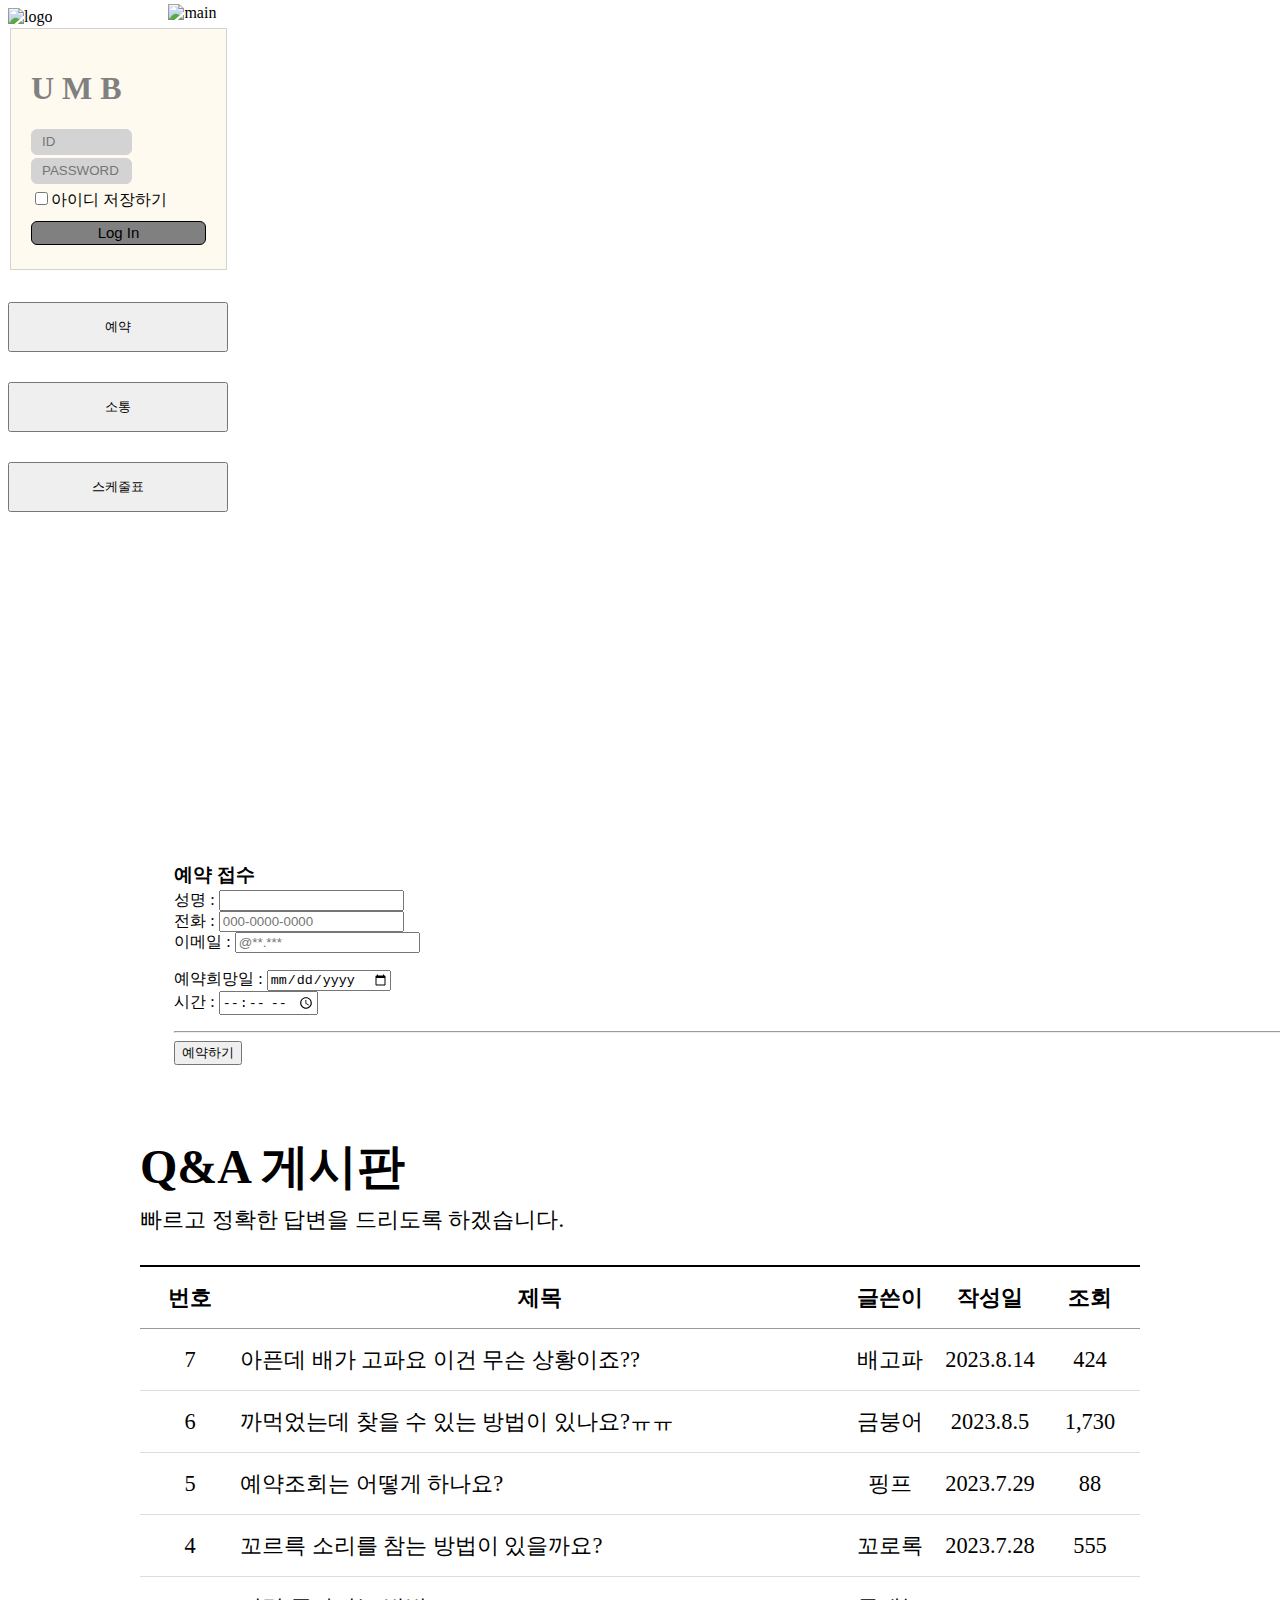
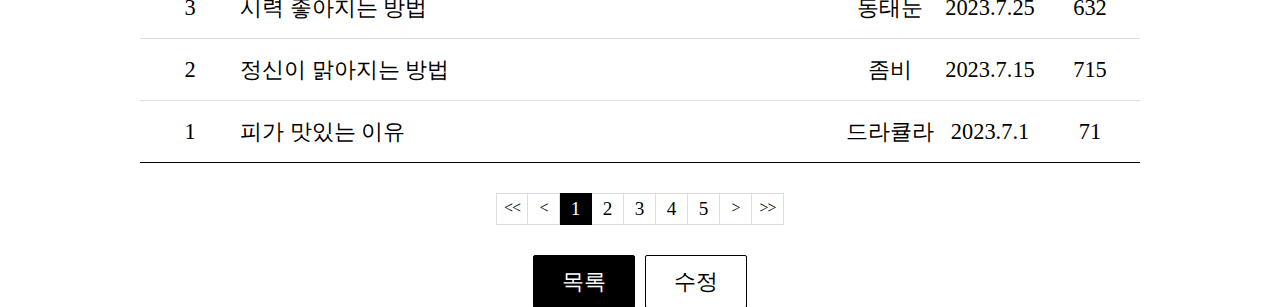
==== commit 30b6fd79: "Add files via upload" ====
--- a/S Vacation Project/index.html
+++ b/S Vacation Project/index.html
@@ -1,6056 +1,130 @@
 <!DOCTYPE html>
-<html lang="ko" class=" js cssanimations"><head><script type="text/javascript" id="www-widgetapi-script" src="https://www.youtube.com/s/player/4cc5d082/www-widgetapi.vflset/www-widgetapi.js" async=""></script>
-
-	<meta charset="utf-8">
-<meta http-equiv="X-UA-Compatible" content="IE=edge">
-<meta name="theme-color" content="#00dce0">
-<meta name="msapplication-navbutton-color" content="#00dce0">
-<meta name="apple-mobile-web-app-status-bar-style" content="black-translucent">
-
-<meta property="og:url" content="https://usemedicalbenefits.imweb.me/">
-<title>U M B</title>
-<meta name="application-name" content="U M B">
-<meta name="msapplication-tooltip" content="U M B">
-<meta id="meta_og_title" property="og:title" content="U M B">
-<meta name="description" content="병원을 더 쉽게 이용하는 방법">
-<meta property="og:description" content="병원을 더 쉽게 이용하는 방법">
-<meta id="meta_og_image" property="og:image" content="https://cdn.imweb.me/upload/S202307166f1fe201751d2/4742e4032d0a7.png">
-<meta property="og:image:width" content="1200">
-<meta property="og:image:height" content="627">
-<link rel="canonical" href="https://usemedicalbenefits.imweb.me/">
-<link rel="apple-touch-icon-precomposed" sizes="57x57" href="https://cdn.imweb.me/thumbnail/20230716/c3d778b1c3ebe.png">
-<link rel="apple-touch-icon-precomposed" sizes="72x72" href="https://cdn.imweb.me/thumbnail/20230716/44784ebae7b26.png">
-<link rel="apple-touch-icon-precomposed" sizes="60x60" href="https://cdn.imweb.me/thumbnail/20230716/164746100b109.png">
-<link rel="apple-touch-icon-precomposed" sizes="76x76" href="https://cdn.imweb.me/thumbnail/20230716/a90b6c3cd30ae.png">
-<link rel="apple-touch-icon-precomposed" sizes="114x114" href="https://cdn.imweb.me/thumbnail/20230716/3b580a415f176.png">
-<link rel="apple-touch-icon-precomposed" sizes="120x120" href="https://cdn.imweb.me/thumbnail/20230716/9bac1639f922a.png">
-<link rel="apple-touch-icon-precomposed" sizes="144x144" href="https://cdn.imweb.me/thumbnail/20230716/84e44b472cb84.png">
-<link rel="apple-touch-icon-precomposed" sizes="152x152" href="https://cdn.imweb.me/thumbnail/20230716/2d3e59c276713.png">
-<link rel="icon" type="image/png" href="https://cdn.imweb.me/thumbnail/20230716/2f108d0a6fca1.png" sizes="16x16">
-<link rel="icon" type="image/png" href="https://cdn.imweb.me/thumbnail/20230716/0e0410dd465a3.png" sizes="32x32">
-<link rel="icon" type="image/png" href="https://cdn.imweb.me/thumbnail/20230716/7ffd132497d5d.png" sizes="96x96">
-<link rel="icon" type="image/png" href="https://cdn.imweb.me/thumbnail/20230716/22358c36c147a.png" sizes="128x128">
-<link rel="icon" type="image/png" href="https://cdn.imweb.me/thumbnail/20230716/3a10cba2e82c3.png" sizes="196x196">
-<meta name="msapplication-TileImage" content="https://cdn.imweb.me/thumbnail/20230716/84e44b472cb84.png">
-<meta name="msapplication-square70x70logo" content="https://cdn.imweb.me/thumbnail/20230716/50806431cb1bc.png">
-<meta name="msapplication-square150x150logo" content="https://cdn.imweb.me/thumbnail/20230716/6a6e866dbbac8.png">
-<meta name="msapplication-square310x150logo" content="https://cdn.imweb.me/thumbnail/20230716/de3ada9cfc727.png">
-<meta name="msapplication-square310x310logo" content="https://cdn.imweb.me/thumbnail/20230716/9ce068a6cbc89.png">
-<meta property="og:type" content="website">
-<meta name="viewport" content="width=device-width,viewport-fit=cover,initial-scale=1.0,minimum-scale=0,maximum-scale=10,user-scalable=yes"><link rel="stylesheet" type="text/css" href="https://vendor-cdn.imweb.me/minify_css/vendor_blue_10.css?1653367465">
-<link rel="stylesheet" type="text/css" href="https://vendor-cdn.imweb.me/minify_css/vendor_red_10.css?1653367465">
-<!--[if lte IE 9]>
-<link rel='stylesheet' type='text/css' href='https://vendor-cdn.imweb.me/css/site/bootstrap.css?1590627710'/>
-<![endif]-->
-<!--[if lte IE 9]>
-<link rel='stylesheet' type='text/css' href='https://vendor-cdn.imweb.me/css/owl.carousel1.css?1577682282'/>
-<![endif]-->
-<link rel="stylesheet" type="text/css" href="https://vendor-cdn.imweb.me/css/im_component.css?1636689958">
-<link rel="stylesheet" type="text/css" href="https://vendor-cdn.imweb.me/css/site/alarm_menu.css?1678083003">
-<link rel="stylesheet" type="text/css" href="https://vendor-cdn.imweb.me/css/function.css?1666824024">
-<link rel="stylesheet" type="text/css" href="https://vendor-cdn.imweb.me/css/site/site.css?1685942511">
-<link rel="stylesheet" type="text/css" href="https://vendor-cdn.imweb.me/css/site/site2.css?1688942803">
-<!--[if lte IE 9]>
-<link rel='stylesheet' type='text/css' href='https://vendor-cdn.imweb.me/css/site/iefix.css?1590627710'/>
-<![endif]-->
-<link rel="stylesheet" type="text/css" href="https://vendor-cdn.imweb.me/css/site/iefix2.css?1590627710">
-<link rel="stylesheet" type="text/css" href="https://vendor-cdn.imweb.me/css/animate.css?1577682282">
-<link rel="stylesheet" type="text/css" href="https://vendor-cdn.imweb.me/css/chosen.css?1617331870">
-<link rel="stylesheet" type="text/css" href="https://vendor-cdn.imweb.me/css/chosenImage.css?1617331762">
-<link rel="stylesheet" type="text/css" href="https://vendor-cdn.imweb.me/fonts/im-icon/style.css?1671430692">
-<link rel="stylesheet" type="text/css" href="https://vendor-cdn.imweb.me/fonts/pretendard/web/variable/pretendardvariable.css?1669875619">
-<link rel="stylesheet" type="text/css" href="https://vendor-cdn.imweb.me/fonts/pretendard/web/static/pretendard.css?1669875619">
-<link rel="stylesheet" type="text/css" href="https://vendor-cdn.imweb.me/fonts/froala-emoji-tap/style.css?1669163161">
-<link rel="stylesheet" type="text/css" href="/css/custom.cm?1689589006">
-<link rel="stylesheet" type="text/css" href="https://vendor-cdn.imweb.me/css/tailwind.css?1689126958">
-<link rel="stylesheet" type="text/css" href="https://vendor-cdn.imweb.me/css/emoji.css?1669163161">
-<link rel="stylesheet" type="text/css" href="https://vendor-cdn.imweb.me/css/font-awesome5.min.css?1669163183">
-<style>@import url("//vendor-cdn.imweb.me/css/montserrat.css");
-/**사이트 모드**/
-@media (min-width: 992px){
-	.doz_sys.new_header_overlay > .section_first.pc_section.visual_section,
-	.doz_sys.new_header_overlay > .section_first.pc_section.scroll-to-fixed-fixed {
-		padding-top: 0 !important;
-	}
-	.doz_sys.new_header_overlay > .section_first.pc_section,
-	.doz_sys.new_header_overlay > section > .section_first.pc_section:not(.visual_section),
-	.doz_sys.new_header_overlay.section_fixed_disable > .section_first.pc_section.scroll-to-fixed-fixed,
-	.doz_sys.new_header_overlay #doz_header_wrap + .section_first.pc_section.visual_section .op,
-	.doz_sys.new_header_overlay #doz_header_wrap ~ .section_first.pc_section.visual_section .op,
-	.doz_sys.new_header_overlay #doz_header_wrap ~ .one_page_section .section_first.pc_section.visual_section .op,
-	.doz_sys.header_overlay .widget.board .grid_ignore.bg_on,
-	.doz_sys.new_header_overlay > .section_first.pc_section .repeat_icon {
-		padding-top: 65px  !important; 
-	}
-	/**에디터 모드**/
-	.device_type_pc .doz_sys.new_header_overlay #doz_header_wrap ~ .section_first.pc_section.visual_section .fullpage_on .op {
-		height: calc(100vh - 65px);
-	}
-	.device_type_pc .doz_sys.new_header_overlay .page_none_add{
-		padding-top: 65px; 
-	}
-	.device_type_pc .new_header_site #doz_header_wrap:after{
-		bottom: -65px
-	}
-	.device_type_pc .doz_sys.new_header_overlay > .section_wrap.section_first .mobile_section_setting {
-		top: 65px;
-	}
-}
-
-	#w20230716fc43544fa4497 .icon_type_menu:not(.st02) {
-		line-height: 1;
-	}
-	#w20230716fc43544fa4497 .icon_type_menu .badge {
-		width: 15px;
-		font-size: 10px;
-		display: inline-block;
-		position: absolute;
-		color: #ffffff;
-		font-family: Arial;
-		left: auto;
-		right: -8px;;
-		letter-spacing: 0;
-		padding: 0;
-		height: 15px;
-		text-align: center;
-		line-height: 15px;
-		z-index: 10;
-		top: 35%;
-		margin-top: -10px;
-	}
-	#w20230716fc43544fa4497 .icon_type_menu a {
-		font-size :22px;
-		color: #ffffff;
-		background: rgba(0, 0, 0, 0);
-		border: 0px solid #ccc;
-		border-radius: 0px;
-		text-align: center;
-		padding-left:10px;
-		padding-right:10px;
-		padding-top:10px;
-		padding-bottom:10px
-	}
-	#w20230716fc43544fa4497 .icon_type_menu a .icon_code {
-		vertical-align: top;
-	}
-	.scroll-to-fixed-fixed #w20230716fc43544fa4497 .icon_type_menu a {
-		color: #212121;
-		background: rgba(255, 255, 255, 0);
-		border: 0px solid #cccccc;
-	}
-
-	#w20230716fc43544fa4497 .icon_type_menu a span.text {
-		display: none;
-	}
-
-
-	#w20230716fc43544fa4497 .icon_type_menu a .fa {
-		width:auto;
-		height:auto;
-	}
-	#w20230716fc43544fa4497 .icon_type_menu.st01 a {
-		border-radius: 50%;
-		padding: 10px;
-	}
-	#w20230716fc43544fa4497 .icon_type_menu.st02 a {
-		color: #ffffff;
-		padding: 10px 10px;
-	}
-	.scroll-to-fixed-fixed #w20230716fc43544fa4497 .icon_type_menu.st02 a {
-		color: #212121;
-
-	}
-
-
-	#w20230716fc43544fa4497 .icon_type_menu.st02 a:before{
-		content:"";
-		display:inline-block;
-		vertical-align:middle;
-		height:100%;
-	}
-	#w20230716fc43544fa4497 .icon_type_menu.st02 a .icon_code {
-		display: none;
-	}
-	#w20230716fc43544fa4497 .icon_type_menu.st02 .badge {
-		right: -10px;
-	}
-	#w20230716fc43544fa4497 .icon_type_menu.st02 a span.text {
-		max-width:100%;
-		max-height:100%;
-		display:inline-block;
-	}
-	@media (min-width: 991px) {
-		#w20230716fc43544fa4497 .icon_type_menu a:hover {
-			color:rgba(255, 255, 255, 0.5);
-			background: rgba(255, 255, 255, 0);
-			border-color: rgba(255, 255, 255, 0);
-		}
-		.scroll-to-fixed-fixed #w20230716fc43544fa4497 .icon_type_menu a:hover {
-			color:rgba(0, 0, 0, 0.5);
-			background: rgba(255, 255, 255, 0);
-			border-color: rgba(0, 0, 0, 0);
-		}
-		#w20230716fc43544fa4497 .icon_type_menu.st02 a:hover {
-			color: rgba(255, 255, 255, 0.5);
-		}
-		.scroll-to-fixed-fixed #w20230716fc43544fa4497 .icon_type_menu.st02 a:hover {
-			color: rgba(0, 0, 0, 0.5);
-		}
-	}
-	@media (min-width: 767px) {
-		.doz_sys .hover_section_bg:hover #w20230716fc43544fa4497 .icon_type_menu a {
-			color : #212121!important;
-		}
-		.doz_sys .hover_section_bg:hover #w20230716fc43544fa4497 .icon_type_menu a:hover {
-			  color : rgba(0, 0, 0, 0.5)!important;
-		  }
-	}
-
-
-		.doz_sys #logo_w20230716decf0988f075c.logo .logo_title a {
-			font-family: montserrat;
-			font-size: 24px;
-		letter-spacing: 0px;
-		font-weight: bold;
-		font-style: normal;
-		;
-		color: #fff;
-		line-height: inherit;
-	}
-	@media (min-width: 767px) {
-		.doz_sys .hover_section_bg:hover #logo_w20230716decf0988f075c.logo .logo_title a {
-			color : #212121		}
-	}
-	.scroll-to-fixed-fixed #logo_w20230716decf0988f075c .logo_title a {
-		 !important;
-		color: #212121 !important;
-	}
-	#logo_w20230716decf0988f075c > div {
-		display: inline-block;
-	}
-		#logo_w20230716decf0988f075c .img_box ~ .logo_title {
-		padding-left: 10px;
-	}
-		/*@media screen and (-ms-high-contrast: active), (-ms-high-contrast: none) {*/
-	/*	#logo_*//* .normal_logo,*/
-	/*	#logo_*//* .scroll_logo {*/
-	/*		width: auto;*/
-	/*	}*/
-	/*}*/
-#w20230716c23e7e04056ea .btn_V8B171o6vu span {color:#fff !important;}#w20230716c23e7e04056ea .btn_0747l680i2 span {color:#fff !important;}
-		#w20230716c23e7e04056ea .inline_widget i.simple {
-			vertical-align: initial;
-		}
-		#w20230716c23e7e04056ea .inline_widget a.btn {
-			position: relative;
-		}
-		#w20230716c23e7e04056ea .inline_widget .line {
-			margin-left:5px;
-			margin-right:5px;
-		}
-		#w20230716c23e7e04056ea .inline_widget .login_btn_item {
-			margin: 0 10px ;
-		}
-		#w20230716c23e7e04056ea .inline_widget .login_btn_item.badge_class > a .badge_wrap {
-			padding-left: 2px;
-		}
-		#w20230716c23e7e04056ea .inline_widget a.btn_text {
-			position: relative;
-			background: transparent !important;
-			color:#fff !important;
-			display: inline-block;
-		}
-		#w20230716c23e7e04056ea .inline_widget a.btn_text i {
-			color:#fff !important;
-		}
-		#w20230716c23e7e04056ea .inline_widget a.btn_text:hover .text,
-		#w20230716c23e7e04056ea .inline_widget a.btn_text:hover i,
-		#w20230716c23e7e04056ea .inline_widget a.info_name:hover {
-			color              : rgba(255, 255, 255, 0.5) !important;
-			-o-transition      : .3s;
-			-ms-transition     : .3s;
-			-moz-transition    : .3s;
-			-webkit-transition : .3s;
-			transition         : .3s;
-		}
-		.scroll-to-fixed-fixed #w20230716c23e7e04056ea .inline_widget a.btn_text,
-		.scroll-to-fixed-fixed #w20230716c23e7e04056ea .inline_widget a.btn_text span,
-		.scroll-to-fixed-fixed #w20230716c23e7e04056ea .inline_widget a.btn_text i {
-			color:#212121 !important;
-		}
-		.scroll-to-fixed-fixed #w20230716c23e7e04056ea .inline_widget a.btn_text:hover .text,
-		.scroll-to-fixed-fixed #w20230716c23e7e04056ea .inline_widget a.btn_text:hover i,
-		.scroll-to-fixed-fixed #w20230716c23e7e04056ea .inline_widget a.info_name:hover {
-			color: rgba(0, 0, 0, 0.5) !important;
-		}
-		#w20230716c23e7e04056ea .inline_widget a span.text,
-		#w20230716c23e7e04056ea .inline_widget .use_info .info_name {
-			font-size: 13px;
-		}
-		#w20230716c23e7e04056ea .inline_widget a span.icon_class {
-			display: inline-block;
-			vertical-align: middle;
-			font-size: 22px;
-			line-height: 1;
-		}
-		#w20230716c23e7e04056ea .inline_widget .use_info .info_img ~ .info_name {
-			padding-left: 0.4em;
-		}
-		#w20230716c23e7e04056ea .inline_widget a.btn.custom_class .text {
-			font-size: 13px;
-		}
-		#w20230716c23e7e04056ea .inline_widget a.btn .text {
-			font-size: 14px;
-		}
-
-		#w20230716c23e7e04056ea .inline_widget a span.icon_class ~ .text {
-			padding-left: 0.4em;
-			display: inline-block;
-			vertical-align: middle;
-		}
-		#w20230716c23e7e04056ea .inline_widget a span.icon_class ~ .text.no_text {
-			padding-left: 0;
-		}
-
-		#w20230716c23e7e04056ea .inline_widget.button_text .inline-blocked {
-			position:relative;
-		}
-		#w20230716c23e7e04056ea .inline_widget.button_text .inline-blocked .tooltip {
-			z-index: 99;
-		}
-		#w20230716c23e7e04056ea .inline_widget.button_text .inline-blocked .use_info img {
-			border-radius: 50%;
-		}
-		#w20230716c23e7e04056ea .inline_widget.login_btn .inline-blocked:first-child{
-			margin-left: 0 !important;
-		}
-		#w20230716c23e7e04056ea .inline_widget.login_btn .inline-blocked:last-child {
-			margin-right: 0 !important;
-		}
-		#w20230716c23e7e04056ea .inline_widget.login_btn div.tooltip-inner {
-			min-width: auto;
-			white-space: nowrap;
-		}
-		#w20230716c23e7e04056ea .inline_widget.login_btn a .badge {
-			position: absolute;
-			top: 0;
-			color: #ffffff;
-			font-family: Arial;
-			right: 0;
-			letter-spacing: 0;
-			padding: 0;
-			width: 15px;
-			height: 15px;
-			text-align: center;
-			line-height: 15px;
-			font-size: 10px;
-			z-index: 10;
-			cursor: pointer;
-		}
-		#w20230716c23e7e04056ea .inline_widget.login_btn a .badge[disabled] {
-            visibility: hidden;
-		}
-        
-		#w20230716c23e7e04056ea .inline_widget.login_btn a.btn_text .badge {
-			left: auto;
-			margin-top: 0;
-		}
-		#w20230716c23e7e04056ea .inline_widget.login_btn a.info_img .badge {
-			margin-top: 0;
-		}
-		#w20230716c23e7e04056ea .inline_widget.login_btn .nameimg a .badge {
-			left: auto;
-			right: -10px;
-		}
-		#w20230716c23e7e04056ea .inline_widget.login_btn .badge {
-			display: ;
-		}
-		#w20230716c23e7e04056ea .inline_widget .login_btn_item .join_tooltip ~ .tooltip {
-			word-wrap: break-word;
-			word-break: keep-all;
-		}
-		#w20230716c23e7e04056ea .inline_widget .login_btn_item .join_tooltip ~ .tooltip .tooltip-inner {
-			background-color:  !important;
-			color: #fff !important;
-		}
-		#w20230716c23e7e04056ea .inline_widget .login_btn_item .join_tooltip ~ .tooltip.top .tooltip-arrow {
-			border-top-color :;
-		}
-		#w20230716c23e7e04056ea .inline_widget .login_btn_item .join_tooltip ~ .tooltip.bottom .tooltip-arrow {
-			border-bottom-color :;
-		}
-
-		#w20230716c23e7e04056ea .inline_widget .login_btn_item .join_tooltip ~ .tooltip.left .tooltip-arrow {
-			border-left-color :;
-		}
-
-		#w20230716c23e7e04056ea .inline_widget .login_btn_item .join_tooltip ~ .tooltip.right .tooltip-arrow {
-			border-right-color :;
-		}
-		.new_fixed_header #w20230716c23e7e04056ea .inline_widget .login_btn_item .join_tooltip ~ .tooltip.left .tooltip-arrow,
-		.new_fixed_header #w20230716c23e7e04056ea .inline_widget .login_btn_item .join_tooltip ~ .tooltip.right .tooltip-arrow {
-			top: 50% !important;
-		}
-		.new_fixed_header #w20230716c23e7e04056ea .inline_widget .login_btn_item .join_tooltip ~ .tooltip.left,
-		.new_fixed_header #w20230716c23e7e04056ea .inline_widget .login_btn_item .join_tooltip ~ .tooltip.right {
-			top: 0 !important;
-		}
-		
-		@media (max-width: 991px) {
-			#w20230716c23e7e04056ea .inline_widget.button_text .inline-blocked .tooltip {
-				display: none !important;
-			}
-			#w20230716c23e7e04056ea .inline_widget .login_btn_item .join_tooltip ~ .tooltip {
-				display: block !important;
-
-			}
-		}
-		@media (min-width: 767px) {
-			.doz_sys .hover_section_bg:hover #w20230716c23e7e04056ea .inline_widget a.btn_text,
-			.doz_sys .hover_section_bg:hover #w20230716c23e7e04056ea .inline_widget a.btn_text span,
-			.doz_sys .hover_section_bg:hover #w20230716c23e7e04056ea .inline_widget a.btn_text i,
-			.doz_sys .hover_section_bg:hover #w20230716c23e7e04056ea .info_name {
-				color : #212121 !important;
-			}
-			.doz_sys .hover_section_bg:hover #w20230716c23e7e04056ea .inline_widget .line {
-				border-color : rgba(0,0,0,0.2) !important;
-			}
-			.doz_sys .hover_section_bg:hover #w20230716c23e7e04056ea .inline_widget a.btn_text:hover,
-		    .doz_sys .hover_section_bg:hover #w20230716c23e7e04056ea .inline_widget a.btn_text:hover span,
-			.doz_sys .hover_section_bg:hover #w20230716c23e7e04056ea .inline_widget a.btn_text:hover i,
-			.doz_sys .hover_section_bg:hover #w20230716c23e7e04056ea .info_name:hover {
-				  color : rgba(0, 0, 0, 0.5) !important;
-			}
-		}
-
-
-	
-	#w202307166249236bcf351 .search_btn i {
-		max-width: 100%;
-		max-height: 100%;
-		display: inline-block;
-		position: relative;
-		top:0;
-		line-height: inherit;
-	}
-	#w202307166249236bcf351 .search_btn i.fa {
-		font-size: inherit;
-		width: auto;
-		height: auto;
-		vertical-align: inherit;
-		line-height: initial;
-	}
-	@media (min-width: 767px) {
-		.doz_sys .hover_section_bg:hover #w202307166249236bcf351 .search_type a {
-			color : #212121		}
-		.doz_sys .hover_section_bg:hover #w202307166249236bcf351 .search_type.search_btn_type01 a{
-			color : #212121 ;
-		}
-		.doz_sys .hover_section_bg:hover #w202307166249236bcf351 .search_type.search_btn_type03 a{
-			color: #fff;
-		}
-		.doz_sys .hover_section_bg:hover #w202307166249236bcf351 .search_type.search_btn_type04 a{
-			color: #fff;
-		}
-		.doz_sys .hover_section_bg:hover #w202307166249236bcf351 .search_type a:hover {
-			  ;
-				  color: #999;
-		  }
-		.doz_sys .hover_section_bg:hover #w202307166249236bcf351 .search_type.search_btn_type01 a:hover{
-			  color: rgba(0, 0, 0, 0.5);
-		  }
-		.doz_sys .hover_section_bg:hover #w202307166249236bcf351 .search_type.search_btn_type03 a:hover,
-	  .doz_sys .hover_section_bg:hover #w202307166249236bcf351 .search_type.search_btn_type04 a:hover{
-			  color: #fff;
-			  background-color: #05b2f5;
-			  border: 1px solid #05b2f5;
-		  }
-	}
-	#w202307166249236bcf351 .search_type a {
-		;
-		color: #212121;
-		font-size: 22px;
-				background: #00B8FF	}
-	.scroll-to-fixed-fixed #w202307166249236bcf351 .search_type a {
-		;
-		color: #212121;
-				background: #00B8FF	}
-	#w202307166249236bcf351 .search_type a:hover {
-		;
-		color: #999;
-	}
-	.scroll-to-fixed-fixed #w202307166249236bcf351 .search_type a:hover {
-		;
-		color: #999;
-	}
-    #w202307166249236bcf351 .search_type.search_btn_type03 input.search_btn_form,
-    #w202307166249236bcf351 .search_type.search_btn_type04 input.search_btn_form{
-        flex: 1;
-    }
-    #w202307166249236bcf351 input.search_btn_form,
-	#w202307166249236bcf351 .search_type.search_btn_type02 {
-		width: 100%;
-		height: 34px;
-		line-height: 34px;
-		padding: 0 10px;
-		;
-		background: #fff;
-		border:1px solid #dadada;
-		border-radius: 3px;
-		;
-		color: #212121;
-		font-size: 14px;
-	}
-	#w202307166249236bcf351 .search_type.search_btn_type02 {
-		width: 100%;
-		border:0;
-	}
-	#w202307166249236bcf351 .search_type.search_btn_type02:before {
-		border: 1px solid #dadada;
-		border-radius: 3px;
-		content:'';
-		position: absolute;
-		left: 0;
-		top: 0;
-		width: 100%;
-		height: 100%;
-	}
-	#w202307166249236bcf351 .search_type.search_btn_type02 input.search_btn_form {
-        flex: 1;
-		border: 0;
-		background: transparent;
-		border-radius: 0;
-		padding: 0 10px 0 0;
-		float:left;
-		height: 34px;
-		line-height: 34px;
-	}
-	#w202307166249236bcf351 .search_type.search_btn_type01 a {
-		background: transparent !important;
-		padding: 0px 10px;
-		color: #fff;
-		line-height: 1;
-	}
-	#w202307166249236bcf351 .search_type.search_btn_type01 a:hover {
-		color: rgba(255, 255, 255, 0.5);
-	}
-	.scroll-to-fixed-fixed #w202307166249236bcf351 .search_type.search_btn_type01 a {
-		color:#212121;
-	}
-	.scroll-to-fixed-fixed #w202307166249236bcf351 .search_type.search_btn_type01 a:hover {
-		color: rgba(0, 0, 0, 0.5);
-	}
-	#w202307166249236bcf351 .search_type.search_btn_type02 a {
-		height: 100%;
-		position : relative;
-		right: 0;
-		top: 0;
-		line-height: 34px;
-		background: transparent !important;
-	}
-	#w202307166249236bcf351 .search_type.search_btn_type02 a i {
-		height: 100%;
-		vertical-align: 0;
- 	}
-    #w202307166249236bcf351 form{
-        max-width: 150px;
-        width: 150px;
-        display: flex;
-    }
-    #w202307166249236bcf351 .search_type.search_btn_type01 form{
-        max-width: 100%;
-        width: 100%;
-        display: flex;
-    }
-    #w202307166249236bcf351 .search_type.search_btn_type03 form.clearfix,
-    #w202307166249236bcf351 .search_type.search_btn_type04 form.clearfix{
-
-    }
-	#w202307166249236bcf351 .search_type.search_btn_type03 .search_btn_form {
-		float:left;
-		border-top-right-radius: 0;
-		border-bottom-right-radius: 0;
-	}
-	#w202307166249236bcf351 .search_type.search_btn_type03 a {
-		height: 34px;
-		padding: 0 10px;
-		border-top-right-radius: 3px;
-		border-bottom-right-radius: 3px;
-		border-left:1px solid #dadada;
-		color:#fff;
-		line-height: 34px;
-		float: left;
-	}
-	.scroll-to-fixed-fixed #w202307166249236bcf351 .search_type.search_btn_type03 a {
-		border-left:1px solid #dadada;
-		color:#fff;
-	}
-	#w202307166249236bcf351 .search_type.search_btn_type03 a:hover,
-	#w202307166249236bcf351 .search_type.search_btn_type04 a:hover {
-		color: #fff;
-		background-color: #05b2f5;
-		border: 1px solid #05b2f5;
-	}
-	.scroll-to-fixed-fixed #w202307166249236bcf351 .search_type.search_btn_type03 a:hover,
-	.scroll-to-fixed-fixed #w202307166249236bcf351 .search_type.search_btn_type04 a:hover {
-		color: #fff;
-		background-color: #05b2f5;
-		border: 1px solid #05b2f5;
-	}
-	#w202307166249236bcf351 .search_type.search_btn_type04,
-	#w202307166249236bcf351 .search_type.search_btn_type05 {
-		height: 34px;
-	}
-	#w202307166249236bcf351 .search_type.search_btn_type04 input.search_btn_form {
-		float:left
-	}
-	#w202307166249236bcf351 .search_type.search_btn_type04 a {
-		height: 34px;
-		padding: 0 10px;
-		border :1px solid #00B8FF;
-		border-radius: 3px;
-		float: right;
-		margin-left: 5px;
-		color:#fff;
-		line-height: 34px;
-	}
-	.scroll-to-fixed-fixed #w202307166249236bcf351 .search_type.search_btn_type04 a {
-		border :1px solid #00B8FF;
-		color:#fff;
-	}
-	#w202307166249236bcf351 .search_type.search_btn_type05 {
-		width: 150px;
-		height: 34px;
-		;
-		background: #fff;
-		border:1px solid #dadada;
-		border-radius: 3px;
-	}
-	.scroll-to-fixed-fixed #w202307166249236bcf351 .search_type.search_btn_type05 {
-		;
-		background: #fff;
-		border:1px solid #dadada;
-	}
-	#w202307166249236bcf351 .search_type.search_btn_type04 a i {
-		vertical-align: inherit;
-	}
-	#w202307166249236bcf351 .search_type.search_btn_type05 > div {
-		width: 100%;
-		margin-top: -1px;
-	}
-	#w202307166249236bcf351 .search_type.search_btn_type05 input.search_btn_form {
-        flex: 1;
-		padding: 0;
-		background: transparent;
-		border :0;
-		border-radius: 0;
-		width: 100%;
-		padding-left:10px;
-		vertical-align: middle;
-	}
-	#w202307166249236bcf351 .search_type.search_btn_type05 a {
-		line-height: 34px;
-		background: transparent !important;
-		text-align: left;
-		padding-left:10px;
-		vertical-align: middle;
-	}
-	#w202307166249236bcf351 .search_type.search_btn_type05 i {
-		vertical-align: initial;
-	}
-	#w202307166249236bcf351 .search_type.search_btn_type06 .search_btn_form {
-		border: 0;
-		border-radius: 0;
-		border-bottom:1px solid #dadada;
-		background: transparent;
-		padding-left: 0;
-	}
-	.scroll-to-fixed-fixed #w202307166249236bcf351 .search_type.search_btn_type06 .search_btn_form {
-		border-bottom:1px solid #dadada;
-	}
-	#w202307166249236bcf351 .search_type.search_btn_type06  .search_btn_form:focus {
-		border-color: ;
-	}
-	#w202307166249236bcf351 .search_type.search_btn_type06 a {
-		background: transparent;
-		position: absolute;
-		right: 0;
-		line-height: 32px;
-		top: 0;
-	}
-	.scroll-to-fixed-fixed #w202307166249236bcf351 input.search_btn_form,
-	.scroll-to-fixed-fixed #w202307166249236bcf351 .search_type.search_btn_type02 {
-		;
-		background: #fff;
-		;
-		color: #212121;
-	}
-	.scroll-to-fixed-fixed #w202307166249236bcf351 input.search_btn_form {
-		border:1px solid #dadada;
-	}
-	.scroll-to-fixed-fixed #w202307166249236bcf351 .search_type.search_btn_type02:before {
-		border:1px solid #dadada;
-	}
-	
-				#s20230716289b4935416e1 .inline-inside {
-					max-width: 1280px;
-					margin: 0 auto;
-					padding-left:30px;
-					padding-right:30px;
-				}
-				.admin.new_header_mode {
-					overflow-x: auto;
-				}
-				.new_header_mode #edit_wrap {
-					min-width: 1280px;
-				}
-				#s20230716289b4935416e1 .section_bg {
-					;
-					background-position:;
-					background-size: cover; background-repeat: no-repeat;;
-				}
-				.new_header_overlay #s20230716289b4935416e1 .section_bg {
-					background-image:none;;
-				}
-				.new_header_overlay .new_fixed_header #s20230716289b4935416e1 .section_bg {
-					;
-				}
-				.scroll-to-fixed-fixed#s20230716289b4935416e1 .section_bg {
-					;
-					background-position: ;
-					background-size: cover; background-repeat: no-repeat;;
-				}
-				#s20230716289b4935416e1 .inline-col-group {
-					padding-top:10px;
-					padding-bottom:10px;
-					height : 65px;
-				}
-				#s20230716289b4935416e1 .inline-col-group > .inline-col:first-child {
-					margin-left:  0!important;
-				}
-				#s20230716289b4935416e1 .inline-col-group > .inline-col {
-					margin-left: 10px;
-				}
-				#s20230716289b4935416e1 .inline-row > .inline-col:first-child {
-					margin-left: 0 !important;
-				}
-				#s20230716289b4935416e1 .inline-row > .inline-col {
-					margin-left: 10px;
-				}
-				#s20230716289b4935416e1.extend .inline-inside {
-					max-width: 100% !important;
-				}
-				#s20230716289b4935416e1 .inline_widget.image .text,
-				#s20230716289b4935416e1 .inline_widget.logo a,
-				#s20230716289b4935416e1 .inline_widget.icon,
-				#s20230716289b4935416e1 .inline_widget.login_btn a,
-				#s20230716289b4935416e1 .viewport-nav > li > a,
-				#s20230716289b4935416e1 .inline-col .inline_global_dropdown a,
-				#s20230716289b4935416e1 .inline_widget.widget_text_wrap {
-					color: ;
-				}
-
-				.new_header_overlay #s20230716289b4935416e1.scroll-to-fixed-fixed .viewport-nav > li > a {
-					color: ;
-				}
-				.new_header_overlay #s20230716289b4935416e1.scroll-to-fixed-fixed .section_bg_color {
-					background-color:  !important;
-				}
-				#s20230716289b4935416e1 .inline_widget.padding > div {
-					;
-				}
-				#s20230716289b4935416e1 .inline-col .inline_global_dropdown a i.arrow {
-					border-top-color: ;
-				}
-				#s20230716289b4935416e1 {
-				  border-width: 0 0 0px;
-				  border-color: rgba(255, 255, 255, 0.2);
-				  border-style: solid;
-				}
-				.scroll-to-fixed-fixed#s20230716289b4935416e1 {
-				  border-color: #e7e7e7;
-				  -webkit-transform: translate3d(0, 0, 0);
-					transform : translate3d(0, 0, 0);
-				} 
-				#s20230716289b4935416e1 .inline-col-group,
-				 #s20230716289b4935416e1 .inline-col-group .inline-col {
-					vertical-align: middle ;
-				}
-				#inline_header_mobile #s20230716289b4935416e1 .inline-inside {
-					padding-left:0px !important;
-					padding-right:0px !important;
-				}
-				@media all and (min-width: 768px) {
-					#s20230716289b4935416e1.hover_section_bg:hover .section_bg_color {
-						background-color:  !important;
-					}
-					#s20230716289b4935416e1.hover_section_bg:hover .section_bg {
-						;
-					}
-					#s20230716289b4935416e1.hover_section_bg:hover img.normal_logo {
-						opacity: 0;
-					}
-					#s20230716289b4935416e1.hover_section_bg:hover img.scroll_logo {
-						opacity: 1;
-					}
-				}
-				@media all and (max-width: 767px) {
-					.inline_header_design {
-						overflow-x: hidden;
-					}
-				}
-			
-	.fixed-menu-on .scroll_position {
-		top: -65px;
-	}
-	
-/**사이트 모드**/
-@media (max-width: 991px){
-	.doz_sys.new_header_overlay_mobile #doz_header_wrap + .section_first.mobile_section_first.visual_section,
-	.doz_sys.new_header_overlay_mobile #doz_header_wrap + .mobile_section_first.visual_section,
-	.doz_sys.new_header_overlay_mobile > .section_first.pc_section.visual_section,
-	.doz_sys.new_header_overlay_mobile > .mobile_section_first.visual_section,
-	.doz_sys.new_header_overlay_mobile > .section_first.pc_section.scroll-to-fixed-fixed,
-	.doz_sys.new_header_overlay_mobile > .mobile_section_first.mobile_section.scroll-to-fixed-fixed {
-		padding-top: 0 !important;
-	}
-	.doz_sys.new_header_overlay_mobile > .section_first.mobile_section_first,
-	.doz_sys.new_header_overlay_mobile > section > .section_first.mobile_section_first:not(.visual_section),
-	.doz_sys.new_header_overlay_mobile > .mobile_section_first,
-	.doz_sys.new_header_overlay_mobile.section_fixed_disable > .section_first.pc_section.scroll-to-fixed-fixed,
-	.doz_sys.new_header_overlay_mobile #doz_header_wrap + .section_first.mobile_section_first.visual_section .op,
-	.doz_sys.new_header_overlay_mobile #doz_header_wrap + .mobile_section_first.visual_section .op,
-	.doz_sys.new_header_overlay_mobile #doz_header_wrap + .section_first.pc_section.visual_section .op,
-	.doz_sys.new_header_overlay_mobile #doz_header_wrap ~ .section_first.pc_section.visual_section .op,
-	.doz_sys.new_header_overlay_mobile > .mobile_section_first.visual_section .op,
-	.doz_sys.new_header_overlay_mobile.section_fixed_disable > .mobile_section_first.mobile_section.scroll-to-fixed-fixed {
-		padding-top: 95px  !important;
-	}
-
-}
-/**에디터 모드**/
-.device_type_m .mobile_section_first .section_eye_btn {
-	top: 95px; z-index: 100;
-}
-.device_type_m .mobile_section_first .section_hidden {
-	top: 95px; z-index: 100;
-}
-.device_type_m #doz_header_wrap:after{
-	bottom: -95px;
-}
-.device_type_m .mobile_section_first.visual_section {
-padding-top: 0 !important;
-}
-.device_type_m .mobile_section_first,
-.device_type_m .mobile_section_first.visual_section .op,
-.device_type_m #doz_header_wrap + .section_first.mobile_section_first.visual_section .op {
-	padding-top: 95px !important;
-}
-.device_type_m .mobile_section_first .mobile_only_icon,
-.device_type_m .mobile_section_first .mobile_section_setting,
-.device_type_m .mobile_section_first .design__outside-right {
-	top: 95px;
-}
-.device_type_m .mobile_section_first .mobile_section_tag {
-	top: 105px;
-}
-.device_type_m .doz_sys.new_header_overlay_mobile #doz_header_wrap ~ .mobile_section_first.visual_section .fullpage_on .op,
-.device_type_m .doz_sys.new_header_overlay_mobile #doz_header_wrap ~ .section_first.pc_section.visual_section .fullpage_on .op  {
-	height: calc(700px - 95px);
-}
-
-	#w20230716f24e3c4f8bf1a .icon_type_menu:not(.st02) {
-		line-height: 1;
-	}
-	#w20230716f24e3c4f8bf1a .icon_type_menu .badge {
-		width: 15px;
-		font-size: 10px;
-		display: inline-block;
-		position: absolute;
-		color: #ffffff;
-		font-family: Arial;
-		left: auto;
-		right: -8px;;
-		letter-spacing: 0;
-		padding: 0;
-		height: 15px;
-		text-align: center;
-		line-height: 15px;
-		z-index: 10;
-		top: 35%;
-		margin-top: -10px;
-	}
-	#w20230716f24e3c4f8bf1a .icon_type_menu a {
-		font-size :18px;
-		color: #ffffff;
-		background: rgba(0, 0, 0, 0);
-		border: 0px solid #ccc;
-		border-radius: 0px;
-		text-align: center;
-		padding-left:5px;
-		padding-right:5px;
-		padding-top:15px;
-		padding-bottom:15px
-	}
-	#w20230716f24e3c4f8bf1a .icon_type_menu a .icon_code {
-		vertical-align: top;
-	}
-	.scroll-to-fixed-fixed #w20230716f24e3c4f8bf1a .icon_type_menu a {
-		color: #212121;
-		background: rgba(255, 255, 255, 0);
-		border: 0px solid #ccc;
-	}
-
-	#w20230716f24e3c4f8bf1a .icon_type_menu a span.text {
-		display: none;
-	}
-
-
-	#w20230716f24e3c4f8bf1a .icon_type_menu a .fa {
-		width:auto;
-		height:auto;
-	}
-	#w20230716f24e3c4f8bf1a .icon_type_menu.st01 a {
-		border-radius: 50%;
-		padding: 5px;
-	}
-	#w20230716f24e3c4f8bf1a .icon_type_menu.st02 a {
-		color: #ffffff;
-		padding: 15px 5px;
-	}
-	.scroll-to-fixed-fixed #w20230716f24e3c4f8bf1a .icon_type_menu.st02 a {
-		color: #212121;
-
-	}
-
-
-	#w20230716f24e3c4f8bf1a .icon_type_menu.st02 a:before{
-		content:"";
-		display:inline-block;
-		vertical-align:middle;
-		height:100%;
-	}
-	#w20230716f24e3c4f8bf1a .icon_type_menu.st02 a .icon_code {
-		display: none;
-	}
-	#w20230716f24e3c4f8bf1a .icon_type_menu.st02 .badge {
-		right: -10px;
-	}
-	#w20230716f24e3c4f8bf1a .icon_type_menu.st02 a span.text {
-		max-width:100%;
-		max-height:100%;
-		display:inline-block;
-	}
-	@media (min-width: 991px) {
-		#w20230716f24e3c4f8bf1a .icon_type_menu a:hover {
-			color:rgba(255, 255, 255, 0.5);
-			background: rgba(0, 0, 0, 0);
-			border-color: rgba(0, 0, 0, 0);
-		}
-		.scroll-to-fixed-fixed #w20230716f24e3c4f8bf1a .icon_type_menu a:hover {
-			color:rgba(0, 0, 0, 0.5);
-			background: rgba(0, 0, 0, 0);
-			border-color: rgba(0, 0, 0, 0);
-		}
-		#w20230716f24e3c4f8bf1a .icon_type_menu.st02 a:hover {
-			color: rgba(255, 255, 255, 0.5);
-		}
-		.scroll-to-fixed-fixed #w20230716f24e3c4f8bf1a .icon_type_menu.st02 a:hover {
-			color: rgba(0, 0, 0, 0.5);
-		}
-	}
-	@media (min-width: 767px) {
-		.doz_sys .hover_section_bg:hover #w20230716f24e3c4f8bf1a .icon_type_menu a {
-			color : #212121!important;
-		}
-		.doz_sys .hover_section_bg:hover #w20230716f24e3c4f8bf1a .icon_type_menu a:hover {
-			  color : rgba(0, 0, 0, 0.5)!important;
-		  }
-	}
-
-
-		.doz_sys #logo_w20230716cf80c18ddcded.logo .logo_title a {
-			font-family: montserrat;
-			font-size: 20px;
-		letter-spacing: 0px;
-		font-weight: bold;
-		font-style: normal;
-		;
-		color: #fff;
-		line-height: inherit;
-	}
-	@media (min-width: 767px) {
-		.doz_sys .hover_section_bg:hover #logo_w20230716cf80c18ddcded.logo .logo_title a {
-			color : #212121		}
-	}
-	.scroll-to-fixed-fixed #logo_w20230716cf80c18ddcded .logo_title a {
-		 !important;
-		color: #212121 !important;
-	}
-	#logo_w20230716cf80c18ddcded > div {
-		display: inline-block;
-	}
-		#logo_w20230716cf80c18ddcded .img_box ~ .logo_title {
-		padding-left: 10px;
-	}
-		/*@media screen and (-ms-high-contrast: active), (-ms-high-contrast: none) {*/
-	/*	#logo_*//* .normal_logo,*/
-	/*	#logo_*//* .scroll_logo {*/
-	/*		width: auto;*/
-	/*	}*/
-	/*}*/
-
-		#w2023071631c6708ad9d9e .inline_widget i.simple {
-			vertical-align: initial;
-		}
-		#w2023071631c6708ad9d9e .inline_widget a.btn {
-			position: relative;
-		}
-		#w2023071631c6708ad9d9e .inline_widget .line {
-			margin-left:2.5px;
-			margin-right:2.5px;
-		}
-		#w2023071631c6708ad9d9e .inline_widget .login_btn_item {
-			margin: 0 5px ;
-		}
-		#w2023071631c6708ad9d9e .inline_widget .login_btn_item.badge_class > a .badge_wrap {
-			padding-left: 2px;
-		}
-		#w2023071631c6708ad9d9e .inline_widget a.btn_text {
-			position: relative;
-			background: transparent !important;
-			color:#fff !important;
-			display: inline-block;
-		}
-		#w2023071631c6708ad9d9e .inline_widget a.btn_text i {
-			color:#fff !important;
-		}
-		#w2023071631c6708ad9d9e .inline_widget a.btn_text:hover .text,
-		#w2023071631c6708ad9d9e .inline_widget a.btn_text:hover i,
-		#w2023071631c6708ad9d9e .inline_widget a.info_name:hover {
-			color              : rgba(255, 255, 255, 0.5) !important;
-			-o-transition      : .3s;
-			-ms-transition     : .3s;
-			-moz-transition    : .3s;
-			-webkit-transition : .3s;
-			transition         : .3s;
-		}
-		.scroll-to-fixed-fixed #w2023071631c6708ad9d9e .inline_widget a.btn_text,
-		.scroll-to-fixed-fixed #w2023071631c6708ad9d9e .inline_widget a.btn_text span,
-		.scroll-to-fixed-fixed #w2023071631c6708ad9d9e .inline_widget a.btn_text i {
-			color:#212121 !important;
-		}
-		.scroll-to-fixed-fixed #w2023071631c6708ad9d9e .inline_widget a.btn_text:hover .text,
-		.scroll-to-fixed-fixed #w2023071631c6708ad9d9e .inline_widget a.btn_text:hover i,
-		.scroll-to-fixed-fixed #w2023071631c6708ad9d9e .inline_widget a.info_name:hover {
-			color: #ccc !important;
-		}
-		#w2023071631c6708ad9d9e .inline_widget a span.text,
-		#w2023071631c6708ad9d9e .inline_widget .use_info .info_name {
-			font-size: 12px;
-		}
-		#w2023071631c6708ad9d9e .inline_widget a span.icon_class {
-			display: inline-block;
-			vertical-align: middle;
-			font-size: 20px;
-			line-height: 1;
-		}
-		#w2023071631c6708ad9d9e .inline_widget .use_info .info_img ~ .info_name {
-			padding-left: 0.4em;
-		}
-		#w2023071631c6708ad9d9e .inline_widget a.btn.custom_class .text {
-			font-size: 12px;
-		}
-		#w2023071631c6708ad9d9e .inline_widget a.btn .text {
-			font-size: 14px;
-		}
-
-		#w2023071631c6708ad9d9e .inline_widget a span.icon_class ~ .text {
-			padding-left: 0.4em;
-			display: inline-block;
-			vertical-align: middle;
-		}
-		#w2023071631c6708ad9d9e .inline_widget a span.icon_class ~ .text.no_text {
-			padding-left: 0;
-		}
-
-		#w2023071631c6708ad9d9e .inline_widget.button_text .inline-blocked {
-			position:relative;
-		}
-		#w2023071631c6708ad9d9e .inline_widget.button_text .inline-blocked .tooltip {
-			z-index: 99;
-		}
-		#w2023071631c6708ad9d9e .inline_widget.button_text .inline-blocked .use_info img {
-			border-radius: 50%;
-		}
-		#w2023071631c6708ad9d9e .inline_widget.login_btn .inline-blocked:first-child{
-			margin-left: 0 !important;
-		}
-		#w2023071631c6708ad9d9e .inline_widget.login_btn .inline-blocked:last-child {
-			margin-right: 0 !important;
-		}
-		#w2023071631c6708ad9d9e .inline_widget.login_btn div.tooltip-inner {
-			min-width: auto;
-			white-space: nowrap;
-		}
-		#w2023071631c6708ad9d9e .inline_widget.login_btn a .badge {
-			position: absolute;
-			top: 0;
-			color: #ffffff;
-			font-family: Arial;
-			right: 0;
-			letter-spacing: 0;
-			padding: 0;
-			width: 15px;
-			height: 15px;
-			text-align: center;
-			line-height: 15px;
-			font-size: 10px;
-			z-index: 10;
-			cursor: pointer;
-		}
-		#w2023071631c6708ad9d9e .inline_widget.login_btn a .badge[disabled] {
-            visibility: hidden;
-		}
-        
-		#w2023071631c6708ad9d9e .inline_widget.login_btn a.btn_text .badge {
-			left: auto;
-			margin-top: 0;
-		}
-		#w2023071631c6708ad9d9e .inline_widget.login_btn a.info_img .badge {
-			margin-top: 0;
-		}
-		#w2023071631c6708ad9d9e .inline_widget.login_btn .nameimg a .badge {
-			left: auto;
-			right: -10px;
-		}
-		#w2023071631c6708ad9d9e .inline_widget.login_btn .badge {
-			display: ;
-		}
-		#w2023071631c6708ad9d9e .inline_widget .login_btn_item .join_tooltip ~ .tooltip {
-			word-wrap: break-word;
-			word-break: keep-all;
-		}
-		#w2023071631c6708ad9d9e .inline_widget .login_btn_item .join_tooltip ~ .tooltip .tooltip-inner {
-			background-color:  !important;
-			color: #fff !important;
-		}
-		#w2023071631c6708ad9d9e .inline_widget .login_btn_item .join_tooltip ~ .tooltip.top .tooltip-arrow {
-			border-top-color :;
-		}
-		#w2023071631c6708ad9d9e .inline_widget .login_btn_item .join_tooltip ~ .tooltip.bottom .tooltip-arrow {
-			border-bottom-color :;
-		}
-
-		#w2023071631c6708ad9d9e .inline_widget .login_btn_item .join_tooltip ~ .tooltip.left .tooltip-arrow {
-			border-left-color :;
-		}
-
-		#w2023071631c6708ad9d9e .inline_widget .login_btn_item .join_tooltip ~ .tooltip.right .tooltip-arrow {
-			border-right-color :;
-		}
-		.new_fixed_header #w2023071631c6708ad9d9e .inline_widget .login_btn_item .join_tooltip ~ .tooltip.left .tooltip-arrow,
-		.new_fixed_header #w2023071631c6708ad9d9e .inline_widget .login_btn_item .join_tooltip ~ .tooltip.right .tooltip-arrow {
-			top: 50% !important;
-		}
-		.new_fixed_header #w2023071631c6708ad9d9e .inline_widget .login_btn_item .join_tooltip ~ .tooltip.left,
-		.new_fixed_header #w2023071631c6708ad9d9e .inline_widget .login_btn_item .join_tooltip ~ .tooltip.right {
-			top: 0 !important;
-		}
-		
-		@media (max-width: 991px) {
-			#w2023071631c6708ad9d9e .inline_widget.button_text .inline-blocked .tooltip {
-				display: none !important;
-			}
-			#w2023071631c6708ad9d9e .inline_widget .login_btn_item .join_tooltip ~ .tooltip {
-				display: block !important;
-
-			}
-		}
-		@media (min-width: 767px) {
-			.doz_sys .hover_section_bg:hover #w2023071631c6708ad9d9e .inline_widget a.btn_text,
-			.doz_sys .hover_section_bg:hover #w2023071631c6708ad9d9e .inline_widget a.btn_text span,
-			.doz_sys .hover_section_bg:hover #w2023071631c6708ad9d9e .inline_widget a.btn_text i,
-			.doz_sys .hover_section_bg:hover #w2023071631c6708ad9d9e .info_name {
-				color : #212121 !important;
-			}
-			.doz_sys .hover_section_bg:hover #w2023071631c6708ad9d9e .inline_widget .line {
-				border-color : rgba(0,0,0,0.2) !important;
-			}
-			.doz_sys .hover_section_bg:hover #w2023071631c6708ad9d9e .inline_widget a.btn_text:hover,
-		    .doz_sys .hover_section_bg:hover #w2023071631c6708ad9d9e .inline_widget a.btn_text:hover span,
-			.doz_sys .hover_section_bg:hover #w2023071631c6708ad9d9e .inline_widget a.btn_text:hover i,
-			.doz_sys .hover_section_bg:hover #w2023071631c6708ad9d9e .info_name:hover {
-				  color : #ccc !important;
-			}
-		}
-
-
-	
-	#w20230716e434d257c0ff4 .search_btn i {
-		max-width: 100%;
-		max-height: 100%;
-		display: inline-block;
-		position: relative;
-		top:0;
-		line-height: inherit;
-	}
-	#w20230716e434d257c0ff4 .search_btn i.fa {
-		font-size: inherit;
-		width: auto;
-		height: auto;
-		vertical-align: inherit;
-		line-height: initial;
-	}
-	@media (min-width: 767px) {
-		.doz_sys .hover_section_bg:hover #w20230716e434d257c0ff4 .search_type a {
-			color : #212121		}
-		.doz_sys .hover_section_bg:hover #w20230716e434d257c0ff4 .search_type.search_btn_type01 a{
-			color : #212121 ;
-		}
-		.doz_sys .hover_section_bg:hover #w20230716e434d257c0ff4 .search_type.search_btn_type03 a{
-			color: #fff;
-		}
-		.doz_sys .hover_section_bg:hover #w20230716e434d257c0ff4 .search_type.search_btn_type04 a{
-			color: #fff;
-		}
-		.doz_sys .hover_section_bg:hover #w20230716e434d257c0ff4 .search_type a:hover {
-			  ;
-				  color: #999;
-		  }
-		.doz_sys .hover_section_bg:hover #w20230716e434d257c0ff4 .search_type.search_btn_type01 a:hover{
-			  color: #999;
-		  }
-		.doz_sys .hover_section_bg:hover #w20230716e434d257c0ff4 .search_type.search_btn_type03 a:hover,
-	  .doz_sys .hover_section_bg:hover #w20230716e434d257c0ff4 .search_type.search_btn_type04 a:hover{
-			  color: #fff;
-			  background-color: #05b2f5;
-			  border: 1px solid #05b2f5;
-		  }
-	}
-	#w20230716e434d257c0ff4 .search_type a {
-		;
-		color: #212121;
-		font-size: 20px;
-				background: #00B8FF	}
-	.scroll-to-fixed-fixed #w20230716e434d257c0ff4 .search_type a {
-		;
-		color: #212121;
-				background: #00B8FF	}
-	#w20230716e434d257c0ff4 .search_type a:hover {
-		;
-		color: #999;
-	}
-	.scroll-to-fixed-fixed #w20230716e434d257c0ff4 .search_type a:hover {
-		;
-		color: #999;
-	}
-    #w20230716e434d257c0ff4 .search_type.search_btn_type03 input.search_btn_form,
-    #w20230716e434d257c0ff4 .search_type.search_btn_type04 input.search_btn_form{
-        flex: 1;
-    }
-    #w20230716e434d257c0ff4 input.search_btn_form,
-	#w20230716e434d257c0ff4 .search_type.search_btn_type02 {
-		width: 100%;
-		height: 34px;
-		line-height: 34px;
-		padding: 0 10px;
-		;
-		background: #fff;
-		border:1px solid #dadada;
-		border-radius: 3px;
-		;
-		color: #212121;
-		font-size: 14px;
-	}
-	#w20230716e434d257c0ff4 .search_type.search_btn_type02 {
-		width: 100%;
-		border:0;
-	}
-	#w20230716e434d257c0ff4 .search_type.search_btn_type02:before {
-		border: 1px solid #dadada;
-		border-radius: 3px;
-		content:'';
-		position: absolute;
-		left: 0;
-		top: 0;
-		width: 100%;
-		height: 100%;
-	}
-	#w20230716e434d257c0ff4 .search_type.search_btn_type02 input.search_btn_form {
-        flex: 1;
-		border: 0;
-		background: transparent;
-		border-radius: 0;
-		padding: 0 10px 0 0;
-		float:left;
-		height: 34px;
-		line-height: 34px;
-	}
-	#w20230716e434d257c0ff4 .search_type.search_btn_type01 a {
-		background: transparent !important;
-		padding: 0px 0px;
-		color: #fff;
-		line-height: 1;
-	}
-	#w20230716e434d257c0ff4 .search_type.search_btn_type01 a:hover {
-		color: rgba(255,255,255,0.5);
-	}
-	.scroll-to-fixed-fixed #w20230716e434d257c0ff4 .search_type.search_btn_type01 a {
-		color:#212121;
-	}
-	.scroll-to-fixed-fixed #w20230716e434d257c0ff4 .search_type.search_btn_type01 a:hover {
-		color: #999;
-	}
-	#w20230716e434d257c0ff4 .search_type.search_btn_type02 a {
-		height: 100%;
-		position : relative;
-		right: 0;
-		top: 0;
-		line-height: 34px;
-		background: transparent !important;
-	}
-	#w20230716e434d257c0ff4 .search_type.search_btn_type02 a i {
-		height: 100%;
-		vertical-align: 0;
- 	}
-    #w20230716e434d257c0ff4 form{
-        max-width: 150px;
-        width: 150px;
-        display: flex;
-    }
-    #w20230716e434d257c0ff4 .search_type.search_btn_type01 form{
-        max-width: 100%;
-        width: 100%;
-        display: flex;
-    }
-    #w20230716e434d257c0ff4 .search_type.search_btn_type03 form.clearfix,
-    #w20230716e434d257c0ff4 .search_type.search_btn_type04 form.clearfix{
-
-    }
-	#w20230716e434d257c0ff4 .search_type.search_btn_type03 .search_btn_form {
-		float:left;
-		border-top-right-radius: 0;
-		border-bottom-right-radius: 0;
-	}
-	#w20230716e434d257c0ff4 .search_type.search_btn_type03 a {
-		height: 34px;
-		padding: 0 10px;
-		border-top-right-radius: 3px;
-		border-bottom-right-radius: 3px;
-		border-left:1px solid #dadada;
-		color:#fff;
-		line-height: 34px;
-		float: left;
-	}
-	.scroll-to-fixed-fixed #w20230716e434d257c0ff4 .search_type.search_btn_type03 a {
-		border-left:1px solid #dadada;
-		color:#fff;
-	}
-	#w20230716e434d257c0ff4 .search_type.search_btn_type03 a:hover,
-	#w20230716e434d257c0ff4 .search_type.search_btn_type04 a:hover {
-		color: #fff;
-		background-color: #05b2f5;
-		border: 1px solid #05b2f5;
-	}
-	.scroll-to-fixed-fixed #w20230716e434d257c0ff4 .search_type.search_btn_type03 a:hover,
-	.scroll-to-fixed-fixed #w20230716e434d257c0ff4 .search_type.search_btn_type04 a:hover {
-		color: #fff;
-		background-color: #05b2f5;
-		border: 1px solid #05b2f5;
-	}
-	#w20230716e434d257c0ff4 .search_type.search_btn_type04,
-	#w20230716e434d257c0ff4 .search_type.search_btn_type05 {
-		height: 34px;
-	}
-	#w20230716e434d257c0ff4 .search_type.search_btn_type04 input.search_btn_form {
-		float:left
-	}
-	#w20230716e434d257c0ff4 .search_type.search_btn_type04 a {
-		height: 34px;
-		padding: 0 10px;
-		border :1px solid #00B8FF;
-		border-radius: 3px;
-		float: right;
-		margin-left: 5px;
-		color:#fff;
-		line-height: 34px;
-	}
-	.scroll-to-fixed-fixed #w20230716e434d257c0ff4 .search_type.search_btn_type04 a {
-		border :1px solid #00B8FF;
-		color:#fff;
-	}
-	#w20230716e434d257c0ff4 .search_type.search_btn_type05 {
-		width: 150px;
-		height: 34px;
-		;
-		background: #fff;
-		border:1px solid #dadada;
-		border-radius: 3px;
-	}
-	.scroll-to-fixed-fixed #w20230716e434d257c0ff4 .search_type.search_btn_type05 {
-		;
-		background: #fff;
-		border:1px solid #dadada;
-	}
-	#w20230716e434d257c0ff4 .search_type.search_btn_type04 a i {
-		vertical-align: inherit;
-	}
-	#w20230716e434d257c0ff4 .search_type.search_btn_type05 > div {
-		width: 100%;
-		margin-top: -1px;
-	}
-	#w20230716e434d257c0ff4 .search_type.search_btn_type05 input.search_btn_form {
-        flex: 1;
-		padding: 0;
-		background: transparent;
-		border :0;
-		border-radius: 0;
-		width: 100%;
-		padding-left:10px;
-		vertical-align: middle;
-	}
-	#w20230716e434d257c0ff4 .search_type.search_btn_type05 a {
-		line-height: 34px;
-		background: transparent !important;
-		text-align: left;
-		padding-left:10px;
-		vertical-align: middle;
-	}
-	#w20230716e434d257c0ff4 .search_type.search_btn_type05 i {
-		vertical-align: initial;
-	}
-	#w20230716e434d257c0ff4 .search_type.search_btn_type06 .search_btn_form {
-		border: 0;
-		border-radius: 0;
-		border-bottom:1px solid #dadada;
-		background: transparent;
-		padding-left: 0;
-	}
-	.scroll-to-fixed-fixed #w20230716e434d257c0ff4 .search_type.search_btn_type06 .search_btn_form {
-		border-bottom:1px solid #dadada;
-	}
-	#w20230716e434d257c0ff4 .search_type.search_btn_type06  .search_btn_form:focus {
-		border-color: ;
-	}
-	#w20230716e434d257c0ff4 .search_type.search_btn_type06 a {
-		background: transparent;
-		position: absolute;
-		right: 0;
-		line-height: 32px;
-		top: 0;
-	}
-	.scroll-to-fixed-fixed #w20230716e434d257c0ff4 input.search_btn_form,
-	.scroll-to-fixed-fixed #w20230716e434d257c0ff4 .search_type.search_btn_type02 {
-		;
-		background: #fff;
-		;
-		color: #212121;
-	}
-	.scroll-to-fixed-fixed #w20230716e434d257c0ff4 input.search_btn_form {
-		border:1px solid #dadada;
-	}
-	.scroll-to-fixed-fixed #w20230716e434d257c0ff4 .search_type.search_btn_type02:before {
-		border:1px solid #dadada;
-	}
-	
-				#s2023071601941120ab462 .inline-inside {
-					max-width: 1280px;
-					margin: 0 auto;
-					padding-left:15px;
-					padding-right:15px;
-				}
-				.admin.new_header_mode {
-					overflow-x: auto;
-				}
-				.new_header_mode #edit_wrap {
-					min-width: 1280px;
-				}
-				#s2023071601941120ab462 .section_bg {
-					;
-					background-position:;
-					background-size: cover; background-repeat: no-repeat;;
-				}
-				.new_header_overlay_mobile #s2023071601941120ab462 .section_bg {
-					background-image:none;;
-				}
-				.new_header_overlay_mobile .new_fixed_header #s2023071601941120ab462 .section_bg {
-					;
-				}
-				.scroll-to-fixed-fixed#s2023071601941120ab462 .section_bg {
-					;
-					background-position: ;
-					background-size: cover; background-repeat: no-repeat;;
-				}
-				#s2023071601941120ab462 .inline-col-group {
-					padding-top:0px;
-					padding-bottom:0px;
-					height : 49px;
-				}
-				#s2023071601941120ab462 .inline-col-group > .inline-col:first-child {
-					margin-left:  0!important;
-				}
-				#s2023071601941120ab462 .inline-col-group > .inline-col {
-					margin-left: 10px;
-				}
-				#s2023071601941120ab462 .inline-row > .inline-col:first-child {
-					margin-left: 0 !important;
-				}
-				#s2023071601941120ab462 .inline-row > .inline-col {
-					margin-left: 10px;
-				}
-				#s2023071601941120ab462.extend .inline-inside {
-					max-width: 100% !important;
-				}
-				#s2023071601941120ab462 .inline_widget.image .text,
-				#s2023071601941120ab462 .inline_widget.logo a,
-				#s2023071601941120ab462 .inline_widget.icon,
-				#s2023071601941120ab462 .inline_widget.login_btn a,
-				#s2023071601941120ab462 .viewport-nav > li > a,
-				#s2023071601941120ab462 .inline-col .inline_global_dropdown a,
-				#s2023071601941120ab462 .inline_widget.widget_text_wrap {
-					color: ;
-				}
-
-				.new_header_overlay_mobile #s2023071601941120ab462.scroll-to-fixed-fixed .viewport-nav > li > a {
-					color: ;
-				}
-				.new_header_overlay_mobile #s2023071601941120ab462.scroll-to-fixed-fixed .section_bg_color {
-					background-color: #ffffff !important;
-				}
-				#s2023071601941120ab462 .inline_widget.padding > div {
-					;
-				}
-				#s2023071601941120ab462 .inline-col .inline_global_dropdown a i.arrow {
-					border-top-color: ;
-				}
-				#s2023071601941120ab462 {
-				  border-width: 0 0 1px;
-				  border-color: rgba(255, 255, 255, 0.3);
-				  border-style: solid;
-				}
-				.scroll-to-fixed-fixed#s2023071601941120ab462 {
-				  border-color: #e7e7e7;
-				  -webkit-transform: translate3d(0, 0, 0);
-					transform : translate3d(0, 0, 0);
-				} 
-				#s2023071601941120ab462 .inline-col-group,
-				 #s2023071601941120ab462 .inline-col-group .inline-col {
-					vertical-align: middle ;
-				}
-				#inline_header_mobile #s2023071601941120ab462 .inline-inside {
-					padding-left:10px !important;
-					padding-right:10px !important;
-				}
-				@media all and (min-width: 768px) {
-					#s2023071601941120ab462.hover_section_bg:hover .section_bg_color {
-						background-color:  !important;
-					}
-					#s2023071601941120ab462.hover_section_bg:hover .section_bg {
-						;
-					}
-					#s2023071601941120ab462.hover_section_bg:hover img.normal_logo {
-						opacity: 0;
-					}
-					#s2023071601941120ab462.hover_section_bg:hover img.scroll_logo {
-						opacity: 1;
-					}
-				}
-				@media all and (max-width: 767px) {
-					.inline_header_design {
-						overflow-x: hidden;
-					}
-				}
-			
-	@media all and (max-width : 767px) {
-		.fixed-menu-on .scroll_position {
-			top: -95px !important;
-		}
-		.fixed-menu-on.new_fixed_header_disable .scroll_position {
-			top: 0 !important;
-		}
-	}
-	
-	.mobile_carousel_nav.home_disable {
-		opacity: 0.5;
-	}
-	.mobile_carousel_nav .mobile_nav_depth {
-		padding: 0 15px;
-		white-space: nowrap;
-		overflow: hidden;
-		position: relative;
-		overflow-x: scroll;
-		-ms-overflow-style: none;
-		overflow: -moz-scrollbars-none;
-	}
-	.mobile_carousel_nav .depth_first {
-		border-bottom: 1px solid rgba(255, 255, 255, 0.3);
-	}
-	.scroll-to-fixed-fixed .mobile_carousel_nav .depth_first {
-		border-bottom: 1px solid #e7e7e7;
-	}
-	.mobile_carousel_nav .depth_first::-webkit-scrollbar {
-		display: none;
-		height: 0;
-		width: 0;
-	}
-	.mobile_carousel_nav.box_shadow_on {
-		box-shadow: rgba(0, 0, 0, 0.2) 0 1px 3px 0;
-	}
-	.mobile_carousel_nav .nav-item {
-		height: 45px;
-		display: inline-block;
-	}
-	.mobile_carousel_nav .nav-item.active > a {
-		;
-	}
-	.mobile_carousel_nav .nav-item > a {
-		font-weight: ;
-	}
-	.mobile_carousel_nav .nav-item:before {
-		content: "";
-		display: inline-block;
-		vertical-align: middle;
-		height: 100%;
-	}
-	.mobile_carousel_nav .st00 .nav-item:before,
-	.mobile_carousel_nav .st04 .nav-item:before,
-	.mobile_carousel_nav .st05 .nav-item:before{
-		display: none;
-	}
-	.mobile_carousel_nav .st00 .nav-item a:before,
-	.mobile_carousel_nav .st04 .nav-item a:before,
-	.mobile_carousel_nav .st05 .nav-item a:before {
-		content: "";
-		display: inline-block;
-		vertical-align: middle;
-		height: 100%;
-	}
-	.mobile_carousel_nav .st00 .nav-item,
-	.mobile_carousel_nav .st04 .nav-item,
-	.mobile_carousel_nav .st05 .nav-item {
-		padding-top: 0 !important;
-		padding-bottom: 0 !important;
-	}
-	.mobile_carousel_nav .st00 .nav-item a,
-	.mobile_carousel_nav .st04 .nav-item a,
-	.mobile_carousel_nav .st05 .nav-item a {
-		height: 45px;
-		line-height: 45px;
-	}
-	.mobile_carousel_nav .nav-item {
-		margin: 0 0px;
-	}
-	.mobile_carousel_nav .nav-item:first-child {
-		margin-left: 0;
-	}
-	.mobile_carousel_nav .nav-item > a {
-		font-size: 13px;
-		color: #ffffff;
-		letter-spacing: 0px;
-		display: inline-block;
-		vertical-align: middle;
-	}
-	.mobile_carousel_nav .nav-item.use_sub_name:hover>a>.plain_name {
-		display: inline-block;
-	}
-	.mobile_carousel_nav .nav-item.use_sub_name:hover>a>.plain_name:before {
-		color: #ffffff;
-	}
-	.scroll-to-fixed-fixed .mobile_carousel_nav .nav-item > a,
-	.scroll-to-fixed-fixed .mobile_carousel_nav .nav-item.use_sub_name:hover>a>.plain_name:before {
-		color: #212121;
-	}
-	.mobile_carousel_nav .nav-item > a:focus {
-		outline: none;
-	}
-	/*
-	* depth_first 스타일
-	*/
-	.mobile_carousel_nav{
-		touch-action: none;
-	}
-	.mobile_nav_depth  {
-		background-color: rgba(255, 255, 255, 0);
-	}
-	.scroll-to-fixed-fixed .mobile_nav_depth {
-		background-color: #fff;
-	}
-	.mobile_carousel_nav .active > a {
-		background: ;
-		color: #00dce0;
-		padding: 4px 13px;
-		border: 1px solid ;
-	}
-
-	.scroll-to-fixed-fixed .mobile_carousel_nav .active > a{
-		background: ;
-		color: #00dce0;
-		border: 1px solid ;
-	}
-	.mobile_carousel_nav .st00 .active > a,
-	.mobile_carousel_nav .st04 .active > a,
-	.mobile_carousel_nav .st05 .active > a,
-	.mobile_carousel_nav .st06 .active > a {
-		background: transparent;
-		padding: 0;
-		border: 0;
-	}
-	.mobile_carousel_nav .st01 .active > a {
-		border-radius: 15px;
-	}
-	.mobile_carousel_nav .st02 .active > a {
-		border-radius: 3px;
-	}
-	.mobile_carousel_nav .st03 .active > a {
-		border-radius: 0;
-	}
-	.mobile_carousel_nav .st04 .active {
-		padding: 4px 13px;
-		border: 1px solid #212121;
-		background: #00dce0;
-		color: #fff	}
-	.scroll-to-fixed-fixed .mobile_carousel_nav .st04 .active {
-		border: 1px solid #212121;
-		background: #00dce0;
-		color: #fff	}
-	.mobile_carousel_nav .st04 .active,
-	.scroll-to-fixed-fixed .mobile_carousel_nav .st04 .active {
-		border: 0;
-	}
-	.mobile_carousel_nav .st05 .nav-item {
-		padding: 4px 13px;
-	}
-
-	.mobile_carousel_nav .st05 .active {
-		border-bottom: 2px solid #00dce0;
-		padding: 4px 13px;
-	}
-
-	.scroll-to-fixed-fixed .mobile_carousel_nav .st05 .active {
-		border-bottom: 2px solid #00dce0;
-	}
-
-
-	.mobile_carousel_nav .st05 .active > a {
-		color: #ffffff;
-	}
-
-	.scroll-to-fixed-fixed .mobile_carousel_nav .st05 .active > a {
-		color: #212121;
-	}
-	.mobile_carousel_nav .st06 .active > a {
-		border-bottom: 2px solid #00dce0;
-		color: #ffffff;
-	}
-
-	.scroll-to-fixed-fixed .mobile_carousel_nav .st06 .active > a {
-		border-bottom: 2px solid #00dce0;
-		color: #212121;
-	}
-	.mobile_carousel_nav .depth_first.st01 .active > a,
-	.mobile_carousel_nav .depth_first.st02 .active > a,
-	.mobile_carousel_nav .depth_first.st03 .active > a,
-	.mobile_carousel_nav .depth_first.st04 .active > a {
-		color:#fff;
-		background: #00dce0;
-		border-color: #212121;
-	}
-
-	.scroll-to-fixed-fixed .mobile_carousel_nav .depth_first.st01 .active > a,
-	.scroll-to-fixed-fixed .mobile_carousel_nav .depth_first.st02 .active > a,
-	.scroll-to-fixed-fixed .mobile_carousel_nav .depth_first.st03 .active > a,
-	.scroll-to-fixed-fixed .mobile_carousel_nav .depth_first.st04 .active > a {
-		color:#fff;
-		background: #00dce0;
-		border-color: #212121;
-	}
-
-	.before_btn_wrap {
-		display: none;
-	}
-	.move_btn_on .before_btn_wrap a {
-		color: #ffffff;
-		line-height:45px;
-		padding: 0 10px;
-	}
-
-	.scroll-to-fixed-fixed .move_btn_on .before_btn_wrap a {
-		color: #212121;
-	}
-	.move_btn_on .before_btn_wrap {
-		display: block;
-		position : absolute;
-		z-index :1;
-		font-size: 13px;
-		left: 5px;
-	}
-	.mobile_carousel_nav.move_btn_on .depth_first {
-		padding-left: 40px;
-	}
-
-
-	#s2023071632abe33336dd4 .fr-view img.fr-dib {
-		margin: 5px auto;
-	}
-	#s2023071632abe33336dd4 .fr-view img.fr-dib.fr-fil {
-		margin-left: 0;
-	}
-	#s2023071632abe33336dd4 .fr-view img.fr-dib.fr-fir {
-		margin-right: 0;
-	}
-	#s2023071632abe33336dd4	.visual_section .owl-theme .item .op,
-	#s2023071632abe33336dd4	.visual_section.fullpage_on .item .op {
-					   background-color: rgba(0,0,0,0);
-				   -ms-filter:progid:DXImageTransform.Microsoft.gradient(startColorstr=#00000000,endColorstr=#00000000);filter:progid:DXImageTransform.Microsoft.gradient(startColorstr=#00000000,endColorstr=#00000000);	zoom: 1;;
-					   z-index: 999;
-					   height: 100%;
-					   width: 100%;
-				   }
-	.header_overlay #doz_header_wrap + .section_wrap.visual_section .op {
-		padding-top:;
-	}
-	.mobile_nav_dep1.header_overlay #doz_header_wrap + .section_wrap, .mobile_nav_dep1.header_overlay #doz_header_wrap + .section_wrap.visual_section .op,
-	.mobile_nav_dep2.header_overlay #doz_header_wrap + .section_wrap, .mobile_nav_dep2.header_overlay #doz_header_wrap + .section_wrap.visual_section .op,
-	.mobile_nav_dep3.header_overlay #doz_header_wrap + .section_wrap, .mobile_nav_dep3.header_overlay #doz_header_wrap + .section_wrap.visual_section .op,
-	.mobile_nav_dep4.header_overlay #doz_header_wrap + .section_wrap, .mobile_nav_dep4.header_overlay #doz_header_wrap + .section_wrap.visual_section .op,
-	.mobile_nav_dep5.header_overlay #doz_header_wrap + .section_wrap, .mobile_nav_dep5.header_overlay #doz_header_wrap + .section_wrap.visual_section .op,
-	.mobile_nav_dep6.header_overlay #doz_header_wrap + .section_wrap, .mobile_nav_dep6.header_overlay #doz_header_wrap + .section_wrap.visual_section .op,
-	.mobile_nav_dep7.header_overlay #doz_header_wrap + .section_wrap, .mobile_nav_dep7.header_overlay #doz_header_wrap + .section_wrap.visual_section .op {
-		padding-top:;
-	}
-	#s2023071632abe33336dd4 .visual_section .owl-controls .owl-prev:before,
-	#s2023071632abe33336dd4 .visual_section .owl-controls .owl-next:before,
-	#s2023071632abe33336dd4 .visual_section .owl-controls .owl-buttons {
-					color:rgba(255,255,255,1);
-					border-color:rgb(255,255,255) ;border-color:rgba(255,255,255,0.6) ;;
-				}
-	#s2023071632abe33336dd4 .owl-theme .owl-dots .owl-dot span {
-					border-color:rgba(255,255,255,1) !important;
-				}
-	#s2023071632abe33336dd4 .paging_type_dot02 .owl-theme .owl-dots .owl-dot span,
-	#s2023071632abe33336dd4 .paging_type_big_dot .owl-theme .owl-dots .owl-dot span,
-	#s2023071632abe33336dd4 .paging_type_line .owl-theme .owl-dots .owl-dot span {
-		border-color:rgba(255,255,255,1) !important;
-		background: rgba(255,255,255,1) !important;
-	}
-	#s2023071632abe33336dd4 .owl-theme .owl-dots .owl-dot.active span,
-	#s2023071632abe33336dd4 .paging_type_dot02 .owl-theme .owl-dots .owl-dot.active span,
-	#s2023071632abe33336dd4 .paging_type_line .owl-theme .owl-dots .owl-dot.active span {
-		background-color:rgba(255,255,255,1);
-	}
-	#s2023071632abe33336dd4 .paging_type_count .owl-theme .owl-dots .owl-dot span:before {
-		color: rgba(255,255,255,1);
-	}
-	#s2023071632abe33336dd4 .paging_type_count .owl-theme .owl-dots .owl-dot.active span:before {
-		color: rgba(255,255,255,1);
-	}
-	#s2023071632abe33336dd4 .paging_type_count.paging_type_count02 .owl-theme .owl-dots .owl-dot.active span:before{
-		border-bottom: 1px solid rgba(255,255,255,1);
-	}
-	#s2023071632abe33336dd4 .owl-carousel .animated {
-						   -webkit-animation-duration: 700ms;
-						   animation-duration: 700ms;
-					   }
-	#fp-nav {
-		top: 50%;
-		-moz-transform: translateY(-50%);
-		-ms-transform: translateY(-50%);
-		-webkit-transform: translateY(-50%);
-		transform: translateY(-50%);
-		position: fixed;
-		z-index: 100;
-		right: 17px;
-		touch-action: none;
-	}
-	#fp-nav ul {
-		margin: 0;
-		padding: 0;
-		list-style: none;
-	}
-	#fp-nav.s2023071632abe33336dd4 ul li a span {
-		width: 10px;
-		height: 10px;
-		margin: 12px 5px;
-		border-width: 1px;
-		border-style: solid;
-		border-color:rgba(255,255,255,1);
-		display: block;
-		-webkit-backface-visibility: visible;
-		-webkit-transition: opacity 200ms ease;
-		-moz-transition: opacity 200ms ease;
-		-ms-transition: opacity 200ms ease;
-		-o-transition: opacity 200ms ease;
-		transition: opacity 200ms ease;
-		border-radius: 30px;
-	}
-	#fp-nav.s2023071632abe33336dd4 ul li a.active span {
-		background-color:rgba(255,255,255,1);
-	}
-		#s2023071632abe33336dd4	.visual_section .header-content {
-				   					   height:828px;
-				   					   display: table;
-					   width: 100%;
-					   color:rgba(255,255,255,1);
-					   overflow: hidden;
-				   }
-	.new_header_overlay #s2023071632abe33336dd4.section_first .visual_section .owl-theme .item .op,
- 	.new_header_overlay_mobile #s2023071632abe33336dd4.mobile_section_first .visual_section .owl-theme .item .op {
-		height:100%;
- 	}
-	.new_header_overlay #s2023071632abe33336dd4.section_first .visual_section .header-content,
-	.page_ready #s2023071632abe33336dd4 .visual_section {
-		height:828px;
- 	}
-	
-	#s2023071632abe33336dd4	.visual_section .header-content .text #video-gallery a i {
-					   background-color: #00dce0; /*브랜드 색 */
-				   }
-	#s2023071632abe33336dd4	.visual_section .header-content .text a {
-					   font-size:14px;
-					   font-weight: normal;
-				   }
-	#s2023071632abe33336dd4 .visual_section .header-content .text {
-					vertical-align: middle;
-					padding-top: px;
-					padding-bottom: px;
-				}
-	#s2023071632abe33336dd4	.visual_section .header-content .text a.btn,
-				   .dialog_s2023071632abe33336dd4 .text-content a.btn {
-					   background-color:rgba(255,255,255,0);
-				   -ms-filter:progid:DXImageTransform.Microsoft.gradient(startColorstr=#00ffffff,endColorstr=#00ffffff);filter:progid:DXImageTransform.Microsoft.gradient(startColorstr=#00ffffff,endColorstr=#00ffffff);	zoom: 1;;
-					   color:rgba(255,255,255,1);
-					   border:1px solid rgba(255,255,255,0.48);
-					   margin : 15px 0;
-					   display: inline-block;
-				   }
-	#s2023071632abe33336dd4	.visual_section .header-content .text a.btn:hover,
-	#s2023071632abe33336dd4	.visual_section .header-content .text a.btn:active {
-					   text-decoration: none;
-					   background-color:#fff  !important;
-				     !important;
-					   border :1px solid #fff !important;
-					   color:#5d5d5d !important;
-				   }
-	#s2023071632abe33336dd4	.visual_section .header-content .text p {
-					   margin:0;
-				   }
-	#s2023071632abe33336dd4	.visual_section .header-content .text a + strong a,
-	#s2023071632abe33336dd4	.visual_section .header-content .text a + a {
-					   margin-left:12px;
-				   }
-		#s2023071632abe33336dd4 .visual_section.full_screen_show {
-					overflow: hidden;
-				}
-	@media (min-width: 992px) {
-	#s2023071632abe33336dd4	.visual_section  .header-content {
-			max-width: 1280px;
-		padding-right:10px;
-		padding-left:10px;
-		}
-	}
-	@media screen and (-ms-high-contrast: active), (-ms-high-contrast: none) {
-	#s2023071632abe33336dd4	.visual_section .header-content .text { /*ie에서 디스플레이 테이블 속성에 max-width가 적용되지 않는 버그 해결을 위해 추가함*/
-		max-width: 1280px;
-		margin: 0 auto;
-	}
-	}
-	@media (max-width:991px) {
-
-		.doz_sys #s2023071632abe33336dd4 .visual_section .header-content {
-								 padding:0 20px !important;
-							 								 height: 662.4px; max-height:500px;;
-							 								 display: block;
-							 }
-	#s2023071632abe33336dd4	.visual_section .header-content.m_ratio,
-	.new_header_overlay	#s2023071632abe33336dd4	.visual_section .header-content.m_ratio {
-				   					   height:331.2px; max-height:500px;;
-				   				   }
-		.doz_sys.mobile.doz_preview #s2023071632abe33336dd4.visual_section .header-content {
-										 padding:0 20px; /*그리드 좌우 여백 따라감 */
-									 										 height:662.4px; max-height:500px;;
-									 										 display: block;
-									 }
-		.doz_sys.mobile.doz_preview #s2023071632abe33336dd4.visual_section .header-content.m_ratio {
-									 										 height:331.2px; max-height:500px;;
-									 									 }
-	#s2023071632abe33336dd4.mobile_section .visual_section .header-content,
-	 .new_header_overlay #s2023071632abe33336dd4.mobile_section .visual_section .header-content.m_ratio {
-	 		 height:828px; max-height:none;;
-	 		 display: block;
-	 }
-		.doz_sys.mobile.doz_preview #s2023071632abe33336dd4.mobile_section .visual_section .header-content {
-									 										 height:828px; max-height:none;;
-									 									 }
-		.new_header_overlay_mobile #s2023071632abe33336dd4.section_first .visual_section .owl-theme .item .op {
-																			height:100% !important;
-																		}
-		.new_header_overlay_mobile #s2023071632abe33336dd4.section_first .visual_section .header-content {
-																			height:828px !important;
-																		}
-		.new_header_overlay_mobile #s2023071632abe33336dd4.section_first .visual_section .header-content.m_ratio {
-																			height:331.2px !important; max-height:500px;;
-																		}
-	#s2023071632abe33336dd4 .visual_section .header-content .text {
-					vertical-align: middle;
-					display: flex;
-				}
-	}
-
-	@media (max-width:1200px) {
-		#s2023071632abe33336dd4 .visual_section .owl-nav {
-			display: none;
-		}
-	}
-
-			.shop_view .s2023071617c3b865cf567.xzoom-preview {
-				;
-				background: ;
-			}
-			.shop_view #s2023071617c3b865cf567 select.form-control option {
-				color:  !important;
-				background: ;
-			}
-			.is-ie .shop_view #s2023071617c3b865cf567 select.form-control option {
-				color: #000 !important;
-			}
-			.admin #s2023071617c3b865cf567 .widget.padding > div {
-				;
-			}
-			.admin #s2023071617c3b865cf567 .ibg-bg {
-				height: 100% !important;
-			}
-			.admin #s2023071617c3b865cf567 .widget_drag_bar,
-			.admin .doz_sys #s2023071617c3b865cf567 .ui-resizable-handle.ui-resizable-e:hover:after,
-			.admin .doz_sys #s2023071617c3b865cf567 .ui-resizable-handle.ui-resizable-w:hover:after,
-			.admin .doz_sys #s2023071617c3b865cf567 .ui-resizable-handle.ui-resizable-e.active:after,
-			.admin .doz_sys #s2023071617c3b865cf567 .ui-resizable-handle.ui-resizable-w.active:after,
-			.admin .doz_sys #s2023071617c3b865cf567 .drop_line {
-				background-color: ;
-			}
-			.admin .doz_sys #s2023071617c3b865cf567 .ui-resizable-handle.ui-resizable-n:hover:after,
-			.admin .doz_sys #s2023071617c3b865cf567 .ui-resizable-handle.ui-resizable-s:hover:after {
-				border-bottom:2px solid  ;
-			}
-			#s2023071617c3b865cf567 {
-				color: ;
-			}
-			#s2023071617c3b865cf567.side_basic main .inside,
-			#s2023071617c3b865cf567 .site_prod_nav_wrap.scroll-to-fixed-fixed ul.site_prod_nav,
-			.doz_sys #s2023071617c3b865cf567 .col-dz-12 .extend_thumbs {
-				max-width: 1280px;
-			}
-			.modal_site_modal_menu #s2023071617c3b865cf567.side_basic main .inside,
-			.menu_type_modal #s2023071617c3b865cf567.side_basic main .inside {
-				max-width: 550px;
-			}
-			.doz_sys .modal_site_modal_menu .modal-header,
-			.menu_type_modal .doz_modal_header {
-				border-width: 0 0 1px 0;
-				border-style: solid;
-				;
-			}
-			.menu_type_modal #s2023071617c3b865cf567,
-			.menu_type_modal .doz_modal_header {
-			;
-				background: ;
-			;
-				color:  ;
-			}
-			.menu_type_modal .doz_modal_header .bt.bt-flat.bt-default {
-			;
-				color:  ;
-			}
-			.doz_sys #s2023071617c3b865cf567 .col-dz-12 .inside .extend_thumbs {
-				max-width: inherit;
-			}
-			#s2023071617c3b865cf567.extend_section main {
-				padding-left: 15px;
-				padding-right: 15px;
-			}
-			#s2023071617c3b865cf567.section_wrap.extend_section main .widget.board .grid_ignore.bg_on {
-				margin-left: -15px;
-				margin-right: -15px;
-				width: calc(100% + 15px + 15px);
-			}
-			#s2023071617c3b865cf567 .booking_day .body_font_color_20,
-			#s2023071617c3b865cf567 .booking_list.waiting .title {
-				; 
-			}
-		
-			#s2023071617c3b865cf567.extend_section main > .inside {
-				max-width: 100% !important;
-			}
-			#s2023071617c3b865cf567 .li_table ul:nth-of-type(2),
-			#s2023071617c3b865cf567 .li_board ul li,
-			#s2023071617c3b865cf567 .radio-styled:not(ie8).radio_color_option.small input ~ span span {
-				;
-			}
-			#s2023071617c3b865cf567 .checkbox-styled:not(ie8) input ~ span:before,
-			#s2023071617c3b865cf567 .radio-styled:not(ie8) input ~ span:before {
-				
-			}
-			#s2023071617c3b865cf567 .board_view .grid_ignore header a, #s2023071617c3b865cf567 .widget.board .grid_ignore .author .date, #s2023071617c3b865cf567 .widget.board .grid_ignore a.board, #s2023071617c3b865cf567 .widget.board .grid_ignore .author .write, .editor_box .add_map .info > div.phone, #s2023071617c3b865cf567 .content-tit .board {
-				;
-			}
-			#s2023071617c3b865cf567 select.form-control,
-			#s2023071617c3b865cf567 input.form-control,
-			#s2023071617c3b865cf567 textarea.form-control {
-				;
-				color: #212121;
-				background: #ffffff;
-			}
-			#s2023071617c3b865cf567 .input_block .select-block .selectbox select {
-				border: none;
-				background: none;
-				color: #212121;
-			}
-			#s2023071617c3b865cf567 .phonenumber_wrap .line {
-				
-			}
-			#s2023071617c3b865cf567 .shop-content.shop-style-b.open .opt-group .btn_clse > span {
-				
-			}
-			.shop_view #s2023071617c3b865cf567 .shop-content select.form-control,
-			.shop_view #s2023071617c3b865cf567 .shop-content input.form-control,
-			.shop_view #s2023071617c3b865cf567 .shop-content textarea.form-control,
-			.booking_view #s2023071617c3b865cf567 .booking_opt select.form-control,
-			.shop_view #s2023071617c3b865cf567 .form-select-wrap .dropdown-menu,
-			.shop_view #s2023071617c3b865cf567 .form-select-wrap .dropdown-menu .dropdown-item {
-				;
-				background: ;
-			}
-			#s2023071617c3b865cf567 .seemore_wrap .open:before {
-				background-image: linear-gradient(to bottom, ,  66%,  83%,  98%, );
-			}
-			#s2023071617c3b865cf567 .item_detail select.form-control,
-			#s2023071617c3b865cf567 .item_detail input.form-control,
-			#s2023071617c3b865cf567 .item_detail textarea.form-control,
-			#s2023071617c3b865cf567 .booking_opt select.form-control,
-			#s2023071617c3b865cf567 .goods_select textarea.form-control,
-			#s2023071617c3b865cf567 .goods_select select.form-control,
-			#s2023071617c3b865cf567 .goods_select input.form-control,
-			#s2023071617c3b865cf567 .form-select-wrap:before {
-				 !important;
-				color: ;
-			}
-			#s2023071617c3b865cf567 .form-select-wrap .dropdown-menu .dropdown-item:hover {
-				;
-			}
-			#s2023071617c3b865cf567 .board_summary .write, #s2023071617c3b865cf567 .board_view .grid_ignore .author .date, #s2023071617c3b865cf567 .board_view .grid_ignore .author .hit-count, .doz_sys #s2023071617c3b865cf567 label, .doz_sys #s2023071617c3b865cf567 label.control-label, #s2023071617c3b865cf567 .shop-table > tbody > tr.payment-info > td.pay-txt, #s2023071617c3b865cf567 .nick.text-default-dark, #s2023071617c3b865cf567 .text-default-dark, #s2023071617c3b865cf567 .shop_mypage .mypage .my-box a, #s2023071617c3b865cf567 .shop_mypage .item-detail a, #s2023071617c3b865cf567 .shop_mypage .item-detail p, #s2023071617c3b865cf567 .shop_mypage h6, #s2023071617c3b865cf567 .shop_mypage .table-wrap p, #s2023071617c3b865cf567 .shop_payment h1, #s2023071617c3b865cf567 .shop_payment h6, #s2023071617c3b865cf567 .shop-content p, #s2023071617c3b865cf567 .shop_payment, #s2023071617c3b865cf567 .shop-content span, #s2023071617c3b865cf567 .shop-content .shop-item .item-icon .im-icon.im-ico-liked, #s2023071617c3b865cf567 .shop-content .price, #s2023071617c3b865cf567,#s2023071617c3b865cf567 .shop-tit,#s2023071617c3b865cf567 .board_view .board_txt_area,#s2023071617c3b865cf567 .board.widget .grid_ignore .view_tit,.doz_sys #s2023071617c3b865cf567 .shop-content input.form-control, .doz_sys #s2023071617c3b865cf567 .shop-content select.form-control, #s2023071617c3b865cf567 .widget_menu_title,#s2023071617c3b865cf567 .comment_area,body.shop_mypage #s2023071617c3b865cf567 .comment_area,
-			#s2023071617c3b865cf567 .list_review_inner .use_summary, #s2023071617c3b865cf567 .list_review_inner .use_summary a, #s2023071617c3b865cf567 .list_review_inner .fold, #s2023071617c3b865cf567 .list_review_inner .comment_area, #s2023071617c3b865cf567 .booking_nav_tools span {
-				;
-				color:  ;
-			}
-			#s2023071617c3b865cf567 .shop-content span.sale-price-text {
-			    color : #212121 !important;
-			}
-			.doz_sys #s2023071617c3b865cf567 a.use-info {
-			    color : #00dce0;
-			}
-			#s2023071617c3b865cf567 .shop-content span.sale-price-text-done, 
-			.doz_sys #s2023071617c3b865cf567 a.use-info-download-done {
-			    color: #999999 !important;
-			}
-			.doz_sys #s2023071617c3b865cf567 .shop-content .down-btn select.form-control {
-				;
-				color:  !important;
-			}
-			#s2023071617c3b865cf567 .shop-content.mypage .bg-bright a, #s2023071617c3b865cf567 .shop-content.mypage .bg-bright p, #s2023071617c3b865cf567 .shop-content.mypage .bg-bright span, #s2023071617c3b865cf567 .shop-content.mypage .bg-bright div {
-				color: #212121;
-			}
-			#s2023071617c3b865cf567 .shop-content.mypage .bg-bright .use_grade .ug_btn .btn {
-				border-color: #D5D5D5;
-			}
-			#s2023071617c3b865cf567 .shop-content h6 span {
-			;
-				color: ;
-			}
-			#s2023071617c3b865cf567 .left-menu ul li.on a,
-			.doz_sys #s2023071617c3b865cf567 .paging_type_count .owl-dots .owl-dot span:before,
-			.menu_type_modal #s2023071617c3b865cf567,
-			#s2023071617c3b865cf567 .list_review_inner .comment .tools .text-gray-bright {
-				;
-				color:  !important;
-			}
-			.doz_sys #s2023071617c3b865cf567 .paging_type_count.slide_02 .owl-dots .owl-dot.active span:before {
-				color: #fff !important;
-			}
-			.doz_sys #s2023071617c3b865cf567 .paging_type_dot .owl-dots .owl-dot span,
-			.doz_sys #s2023071617c3b865cf567 .paging_type_big_dot .owl-dots .owl-dot span,
-			.doz_sys #s2023071617c3b865cf567 .paging_type_line .owl-dots .owl-dot span,
-			.doz_sys #s2023071617c3b865cf567 .paging_type_count.paging_type_count02 .owl-dots .owl-dot.active span:before,
-			#s2023071617c3b865cf567 .list_review_inner, 
-			#s2023071617c3b865cf567 .list_review_inner .fold.cmt,
-			#s2023071617c3b865cf567 .list_review_wrap,
-			#s2023071617c3b865cf567 .list_review_inner .textarea_block,
-			#s2023071617c3b865cf567 .list_review_inner .comment .main_comment,
-			#s2023071617c3b865cf567 .list_review_inner .txt_delete:before,
-			#s2023071617c3b865cf567 .form-select-wrap.open .dropdown-toggle, 
-			#s2023071617c3b865cf567 .form-select-wrap.open .dropdown-menu,
-			#s2023071617c3b865cf567 .form-select-wrap.open .dropdown-menu .dropdown-item {
-				border-color: ;
-			}
-			.doz_sys #s2023071617c3b865cf567 .paging_type_dot02 .owl-dots .owl-dot span,
-			.doz_sys #s2023071617c3b865cf567 .paging_type_dot .owl-dots .owl-dot.active span,
-			.doz_sys #s2023071617c3b865cf567 .paging_type_line .owl-dots .owl-dot.active span,
-			.doz_sys #s2023071617c3b865cf567 .paging_type_big_dot .owl-dots .owl-dot span,
-			.doz_sys #s2023071617c3b865cf567 .paging_type_line .owl-dots .owl-dot span {
-				background: ;
-			}
-			#s2023071617c3b865cf567 .form-control:focus {
-				border-color:#00dce0;
-			}
-			#s2023071617c3b865cf567 .sub_depth li a, #s2023071617c3b865cf567 .sub_depth li span {
-				;
-			}
-			#s2023071617c3b865cf567 .slide_03.owl-theme .owl-dots .owl-dot span {
-				;
-			} 
-			#s2023071617c3b865cf567 .pagination > li > a,
-			#s2023071617c3b865cf567 .pagination > li > span,
-			#s2023071617c3b865cf567 .pagination > li > a:focus,
-			#s2023071617c3b865cf567 .pagination > li > span:focus,
-			#s2023071617c3b865cf567 .map-inner .pagination li.active a,
-			#s2023071617c3b865cf567 .pagination li > a.disabled:hover,
-			#s2023071617c3b865cf567 .pagination li > a.disabled:focus {
-				;
-			}
-			#s2023071617c3b865cf567 .form-select-wrap.open .dropdown-menu .dropdown-item {
-				;
-			}
-			#s2023071617c3b865cf567 .pagination > .active > a,
-			#s2023071617c3b865cf567 .pagination > .active > span,
-			#s2023071617c3b865cf567 .pagination > .active > a:hover,
-			#s2023071617c3b865cf567 .pagination > .active > span:hover,
-			#s2023071617c3b865cf567 .pagination > .active > a:focus,
-			#s2023071617c3b865cf567 .pagination > .active > span:focus,
-			#s2023071617c3b865cf567 .pagination > li > a:hover,
-			#s2023071617c3b865cf567 .pagination > li > span:hover,
-			#s2023071617c3b865cf567 .sub_depth li a.active,
-			.doz_sys #s2023071617c3b865cf567 a, #s2023071617c3b865cf567 .li_table ul li,
-			#s2023071617c3b865cf567 .list-style .list.line > small,
-			.doz_sys #s2023071617c3b865cf567 div[data-widget-type="board"] .title.title-block a{
-				;
-				color: ;
-			}
-			.doz_sys #s2023071617c3b865cf567 .board_contents a:not(.btn),
-			.doz_sys #s2023071617c3b865cf567 .board_contents a:not(.btn):hover,
-			#s2023071617c3b865cf567 .board_txt_area a,
-			#s2023071617c3b865cf567 .board_txt_area a:hover,
-			#s2023071617c3b865cf567 .board_txt_area a:active,
-			#s2023071617c3b865cf567 .board_txt_area a:focus,
-			#s2023071617c3b865cf567 .editor_box .fr-view a {
-				color: #00dce0;
-			}
-			#s2023071617c3b865cf567 div[data-widget-type="icon"] i {
-				color: ;
-			}
-			.doz_sys #s2023071617c3b865cf567 a.body_font_color_30:not(.active) {
-				;
-			}
-		   #s2023071617c3b865cf567 .text_tab .after_line:not(:last-child):after {
-		        ;
-		   }
-		   #s2023071617c3b865cf567 .text_tab ul.site_prod_nav > li a.active {
-		    background: none;
-		   }
-			#s2023071617c3b865cf567 .map-toolbar select.form-control {
-				;
-				color:  !important;
-				font-size: 14px;
-			}
-			.doz_sys #s2023071617c3b865cf567 .body_font_color_40,
-			#s2023071617c3b865cf567 .li_board ul.li_body li.name, 
-			#s2023071617c3b865cf567 .li_board ul.li_body li.time, 
-			#s2023071617c3b865cf567 .li_board ul.li_body li.like,
-			#s2023071617c3b865cf567 .li_board ul.li_body li.read {
-				;
-			}
-			#s2023071617c3b865cf567 .review_table .summary,
-			#s2023071617c3b865cf567 .review_table.li_board ul.li_body li,
-			#s2023071617c3b865cf567 .review_table .list_text_title.lock_on {
-				;
-			}
-
-			.doz_sys #s2023071617c3b865cf567 .body_font_color_50 {
-				;
-			}
-			#s2023071617c3b865cf567 .li_board,
-			#s2023071617c3b865cf567 .acd_row:first-child,
-			#s2023071617c3b865cf567 .acd_row {
-				border-color: ;
-			}
-			#s2023071617c3b865cf567 .list-style .list-header,
-			#s2023071617c3b865cf567 .list-style .list,
-			#s2023071617c3b865cf567 .list-style .list.line, 
-			#s2023071617c3b865cf567 .list-style .list.line > .table-cell,
-			#s2023071617c3b865cf567 .li_table.row_04 .acd_collapse[aria-expanded="true"], .li_table.row_04 .acd_collapse.in {
-				;
-			}
-			#s2023071617c3b865cf567 .btn, #s2023071617c3b865cf567 .visual_section a {
-			;
-				background-color: ;
-				;
-				color:;
-				;
-			}
-			#s2023071617c3b865cf567 .btn:hover, #s2023071617c3b865cf567 .visual_section a:hover {
-				border-color:;
-			}
-			#s2023071617c3b865cf567 .widget_text_wrap .btn {
-				background-color:#8ce4e6;
-				border-color:#8ce4e6;
-				color:#000000;
-				border-width:1px;
-			}
-			.doz_sys #s2023071617c3b865cf567 .btn-primary{
-			;
-				background-color:#8ce4e6;
-				border-color:#8ce4e6;
-				color:#000000;
-				border-width:1px;
-			}
-			.doz_sys.shop_view #s2023071617c3b865cf567 .btn-primary span,
-			.doz_sys.booking_view #s2023071617c3b865cf567 .btn-primary span,
-			.doz_sys.shop_mypage #s2023071617c3b865cf567 .btn-primary span  {
-				color:#000000;
-			}
-			#s2023071617c3b865cf567 .coupon-wrap:after,
-			#s2023071617c3b865cf567 .board_view .file_area ul li {
-				background: ;
-			}
-			#s2023071617c3b865cf567 .text-gray-dark, #s2023071617c3b865cf567 .shop-table > thead > tr > th, #s2023071617c3b865cf567 .shop_mypage .left-menu ul li a, #s2023071617c3b865cf567 .shop_mypage .item-detail p.sale_pay,.doz_sys #s2023071617c3b865cf567 .product-notify-group .product-notify-label {
-				;
-			}
-			#s2023071617c3b865cf567 .mypage .my-box a, #s2023071617c3b865cf567 .mypage .shop-table > tbody > tr,
-			#s2023071617c3b865cf567 .mypage .tip-off,
-	        #s2023071617c3b865cf567 .im-order-detail-table,
-	        #s2023071617c3b865cf567 .im-order-price {
-				;
-			}
-			#s2023071617c3b865cf567 .mypage .my-box.on a {
-				background-color:#00dce0;
-				;
-				color:#fff;
-			}
-			#s2023071617c3b865cf567 .mypage .my-box.on a p {
-				color:#fff;
-			}
-			#s2023071617c3b865cf567 .option_btn_tools a, #s2023071617c3b865cf567 .map-inner .pagination li a {
-				color:#212121;
-			}
-			.doz_sys #s2023071617c3b865cf567 .list-style-card .card-body .text a {
-				color:#757575;
-			}
-			#s2023071617c3b865cf567 .card .title a {
-				color: #212121;
-			}
-			#s2023071617c3b865cf567 .section_bg.fixed_bg {
-					;
-				}
-			#s2023071617c3b865cf567 .section_bg.fixed_bg.fixed_bg_none {
-					background-attachment : inherit;
-				}
-			#s2023071617c3b865cf567 ul.site_prod_nav > li,
-			#s2023071617c3b865cf567 .prod_detail_badge {
-				;
-			}
-			#s2023071617c3b865cf567 .site_prod_nav_wrap.scroll-to-fixed-fixed {
-				background: ;
-				box-shadow: inset 0 -1px 0 0 rgba(0, 0, 0, 0.1);
-			}
-			#s2023071617c3b865cf567 .buy_footer_fixed {
-				background: ;
-				border-width: 1px 0 0 0;
-				border-style: solid;
-				;
-			}
-			#s2023071617c3b865cf567 .opt-group {
-				background: ;
-			}
-			#s2023071617c3b865cf567 ul.site_prod_nav > li a.active {
-				;
-			}
-			
-			#s2023071617c3b865cf567 .background_tab ul.site_prod_nav > li a.active >  span.braket-badge {
-				background-color: none;
-				;
-				color:;
-			}
-	
-			#s2023071617c3b865cf567 .input-block .checkbox-styled:not(ie8) input ~ span {
-				;
-				color:;
-			}
-			.section_fixed_disable #s2023071617c3b865cf567,
-			.section_fixed_disable #s2023071617c3b865cf567 .doz_aside {
-				position: relative !important;
-				top: 0 !important;
-				left: 0 !important;
-				z-index: auto !important;
-			}
-			.section_fixed_disable #s2023071617c3b865cf567 .doz_aside.scroll-to-fixed-fixed ~ .spacer,
-			.section_fixed_disable #s2023071617c3b865cf567.scroll-to-fixed-fixed ~ .spacer {
-				height: 0 !important;
-				display: none !important;
-			}
-			#s2023071617c3b865cf567.scroll-to-fixed-fixed {
-				width: 100% !important;
-			}
-			#s2023071617c3b865cf567 .doz_aside.scroll-to-fixed-fixed-end {
-				bottom: 0 !important;
-				top: auto !important;
-			}
-			.device_type_m #s2023071617c3b865cf567.mobile_section main .inside {
-					padding-left: 15px;
-					padding-right: 15px;
-			}
-			.device_type_m #s2023071617c3b865cf567 .mypage .left-menu ul li a,
-			.device_type_m #s2023071617c3b865cf567 .cart .left-menu ul li a {
-				;
-			}
-            #s2023071617c3b865cf567 .im-cart-result-table {
-                border-top: 1px solid ;
-                border-bottom: 1px solid ;
-            }
-            #s2023071617c3b865cf567 .shop-table > tbody > tr > td.img .opt .more {
-                ;
-            }
-            #s2023071617c3b865cf567 .im-cart-info {
-                ;
-            }
-            #s2023071617c3b865cf567 .shop-table > thead > tr > th,
-            #s2023071617c3b865cf567 .shop-table > tbody > tr > td,
-            #s2023071617c3b865cf567 .mypage .shop-table > tbody > tr,
-            #s2023071617c3b865cf567 .shop-table > tbody > tr > td.img img,
-            #s2023071617c3b865cf567 .shop-table > tbody > tr > td + td,
-            #s2023071617c3b865cf567 .mypage .tip-off,
-            #s2023071617c3b865cf567 .mypage .shop-table img,
-	        #s2023071617c3b865cf567 .im-order-detail-table,
-	        #s2023071617c3b865cf567 .im-order-price,
-	        #s2023071617c3b865cf567 .im-order-detail-table thead tr,
-	        #s2023071617c3b865cf567 .im-order-detail-table tr + tr,
-	        #s2023071617c3b865cf567 .im-order-detail-table img,
-	        #s2023071617c3b865cf567 .im-order-detail-table .im-deliv-price,
-	        #s2023071617c3b865cf567 .im-order-price-header,
-	        #s2023071617c3b865cf567 .im-order-price-body {
-                ;
-            }
-            #s2023071617c3b865cf567 .shop-table .list_badge {
-				border-color: ;
-            }
-            #s2023071617c3b865cf567 .im-cart-result-table thead>tr>th,
-            #s2023071617c3b865cf567 #shop_cart_list .shop-table > colgroup + thead > tr:first-child > th,
-            #s2023071617c3b865cf567 #shop_cart_list .shop-table > tbody > tr > td + td,
-            #s2023071617c3b865cf567 #shop_cart_list .shop-table > thead > tr > th,
-            #s2023071617c3b865cf567 #shop_cart_list .shop-table > tbody > tr > td {
-                ;
-            }
-            #s2023071617c3b865cf567 .shop-content.mypage .shop-item .item-icon .im-icon.im-ico-liked{
-                color: #00dce0
-            }
-			@media (min-width: 991px) {
-				.doz_sys #s2023071617c3b865cf567 .btn-primary:hover, #s2023071617c3b865cf567 .widget_text_wrap .btn:hover {
-				;
-					background-color:#00dce0;
-					border-color:rgba(0,220,224,1);
-					color:#ffffff;
-					border-width:1px;
-				}
-				.doz_sys.shop_view #s2023071617c3b865cf567 .btn-primary:hover span,
-				.doz_sys.booking_view #s2023071617c3b865cf567 .btn-primary:hover span,
-				.doz_sys.shop_mypage #s2023071617c3b865cf567 .btn-primary:hover span  {
-					color:#ffffff;
-				}
-			}
-			@media all and (max-width : 768px) {
-				.doz_sys #s2023071617c3b865cf567 .fixed_view a,
-				.doz_sys #s2023071617c3b865cf567 .fixed_view select.form-control,
-				.doz_sys #s2023071617c3b865cf567 .fixed_view .form-select-wrap:before {
-					color: #212121;
-				}
-				.doz_sys #s2023071617c3b865cf567 .fixed_view .body_font_color_50 {
-					color: rgba(33, 33, 33, 0.5);
-				}
-				.doz_sys #s2023071617c3b865cf567 .fixed_view .body_font_color_20 {
-					color: rgba(33, 33, 33, 0.2);
-				}
-				.booking_view #s2023071617c3b865cf567 .fixed_view .booking_opt select.form-control {
-					background-color: #fff;
-				}
-				#s2023071617c3b865cf567 #shop_cart_list .shop-tit,
-                #s2023071617c3b865cf567 #shop_cart_list .shop-table > thead > tr,
-                #s2023071617c3b865cf567 #shop_cart_list .shop-table > tfoot .payment-info,
-                #s2023071617c3b865cf567 .im-price-result {
-				    ;
-				}
-                #s2023071617c3b865cf567 .shop-table > tbody > tr > td.img .opt .more + .more,
-                #s2023071617c3b865cf567 .im-order-row + .im-order-row {
-                    ;
-                }
-                #s2023071617c3b865cf567 #shop_cart_list .shop-table,
-                #s2023071617c3b865cf567 #shop_cart_list .shop-table > tbody > tr.im-tr-shipping + tr,
-                #s2023071617c3b865cf567 #shop_cart_list .shop-table > tfoot,
-                #s2023071617c3b865cf567 #shop_cart_list .shop-table > tfoot .payment-info {
-                    ;
-                }
-                #s2023071617c3b865cf567 #shop_cart_list .shop-table > thead > tr,
-                #s2023071617c3b865cf567 .im-order-detail-table .im-space {
-                    background-color: ;
-                }
-                #s2023071617c3b865cf567 #shop_cart_list .shop-table > thead > tr.scroll-to-fixed-fixed-end {
-                    top: auto !important;
-                    bottom: 0;
-                }
-			}
-			@media (max-width: 991px) {
-				#s2023071617c3b865cf567 .buy_btns .social_btn, #s2023071617c3b865cf567 .buy_btns .cart_btn, #s2023071617c3b865cf567 .layer_pop .bottom-btn, #s2023071617c3b865cf567 .shop-table > thead, #s2023071617c3b865cf567 .left-menu, #s2023071617c3b865cf567 .shop-table > tbody > tr, {
-				;
-				}
-				#s2023071617c3b865cf567 main, #s2023071617c3b865cf567 .section_wrap.extend_section main, #s2023071617c3b865cf567 .doz_sys.shop_payment .inside, .doz_sys.shop_payment .inside .col-dz, {
-					padding-left:0;
-					padding-right:0;
-				}
-				#s2023071617c3b865cf567.mobile_section main .inside {
-					padding-left: 15px;
-					padding-right: 15px;
-				}
-				#s2023071617c3b865cf567.section_wrap.extend_section main .widget.board .grid_ignore.bg_on {
-					margin-left: -15px;
-					margin-right: -15px;
-					width: calc(100% + 30px);
-				}
-				#s2023071617c3b865cf567 .mypage .left-menu ul li a,
-				#s2023071617c3b865cf567 .cart .left-menu ul li a,
-				#s2023071617c3b865cf567 .mypage .left-menu .cart-menu-slide  {
-					;
-				}
-				.section_wrap .side_gutter {
-					display:none !important;
-				}
-				#s2023071617c3b865cf567 .coupon-wrap:after {
-					background:  !important;
-				}
-			}
-			@media (max-width: 767px) {
-				#s2023071617c3b865cf567 .nav_gradient.slide_left {
-					background: linear-gradient(to left, rgba(255, 255, 255, 0), rgba(255,255,255,1));
-				}
-				#s2023071617c3b865cf567 .nav_gradient.slide_right {
-					background: linear-gradient(to right, rgba(255, 255, 255, 0), rgba(255,255,255,1));
-				}
-				#s2023071617c3b865cf567 .button_tab .scroll-to-fixed-fixed ul.site_prod_nav > li {
-					border-top: 0;
-					border-bottom: 0;
-				}
-				#s2023071617c3b865cf567 .background_tab .scroll-to-fixed-fixed ul.site_prod_nav > li a.active {
-					box-shadow: inset 0 -1px 0 0 rgba(0, 0, 0, 0.1);
-				}
-			}
-			@media (min-width: 768px) {
-				#s2023071617c3b865cf567 .opt-group .btn_clse {
-					background-color: ;
-				}
-				#s2023071617c3b865cf567 .opt-group .btn_clse:after {
-					;
-				}
-			}
-		
-				.doz_sys #s2023071617c3b865cf567 .bg-brand,
-				.doz_sys #s2023071617c3b865cf567 .bg-brand span,
-				.doz_sys #s2023071617c3b865cf567 .btn-brand {
-				;
-					background-color:#00dce0;
-					border-color:#00dce0;
-					border-width: 1px;
-					color:#fff;
-				}
-				.doz_sys #s2023071617c3b865cf567 .bg-brand:hover {
-					background-color:rgba(0,170,173,1);-ms-filter:progid:DXImageTransform.Microsoft.gradient(startColorstr=#ff00170173,endColorstr=#ff00170173);filter:progid:DXImageTransform.Microsoft.gradient(startColorstr=#ff00170173,endColorstr=#ff00170173);	zoom: 1;;
-					border-color:rgb(0,170,173) ;border-color:rgba(0,170,173,1) ;;
-				}
-			
-	.device_type_m .pc_section #padding_w202307164f34d5c1c7232 {
-		height: 58.5px !important;
-	}
-	@media all and (max-width:768px) {
-		.pc_section #padding_w202307164f34d5c1c7232 {
-			height: 58.5px !important;
-		}
-	}
-
-		#text_w20230716368f63b08ef5b {
-					border-radius: 0px;
-			border: 0px none transparent;;
-			min-height: 0px;;
-			line-height: ;
-		}
-		#text_w20230716368f63b08ef5b .fr-code-view {
-			line-height: 1.6;
-		}
-		#text_w20230716368f63b08ef5b .text_bg_img,
-		#text_w20230716368f63b08ef5b .text_bg_color {
-			position: absolute;
-			top: 0;
-			left: 0;
-			height: 100%;
-			width: 100%;
-			border-radius: 0px;
-		}
-		.admin #text_w20230716368f63b08ef5b,
-		#text_w20230716368f63b08ef5b .text-table {
-			min-height: 0px;;
-					word-break: normal;
-			word-wrap: break-word;
-		}
-        #text_w20230716368f63b08ef5b,
-        #text_w20230716368f63b08ef5b .text-table {
-            display: flex;
-            flex-direction: column;
-            justify-content:center ;
-        }
-		.doz_sys main > .doz_row #text_w20230716368f63b08ef5b.default_padding {
-			padding-left: 32px;
-			padding-right: 32px;
-		}
-		@media all and (max-width : 767px) {
-			.doz_sys main > .doz_row #text_w20230716368f63b08ef5b.default_padding {
-				padding-left: 15px;
-				padding-right: 15px;
-			}
-		}
-	
-	.device_type_m .pc_section #padding_w202307168186363d156d6 {
-		height: 32.5px !important;
-	}
-	@media all and (max-width:768px) {
-		.pc_section #padding_w202307168186363d156d6 {
-			height: 32.5px !important;
-		}
-	}
-
-	/*#*//* .widget.image img {*/
-	/*	transition: .3s ease;*/
-	/*}*/
-	.admin #w20230716cd6b237393833 .widget.image img {
-		transition: none;
-	}
-
-	.admin #w20230716cd6b237393833 .disable-selection img {
-		visibility: visible !important;
-	}
-	#w20230716cd6b237393833 .widget.image .overlay, #w20230716cd6b237393833 .widget.image .hover_overlay {
-		background: rgba(0, 0, 0, 0);
-		transition: opacity .3s, background-color .3s;
-	}
-	#w20230716cd6b237393833 .widget.image:hover .hover_overlay {
-		background: rgba(0, 0, 0, 0);
-		z-index: 6;
-		opacity: 1;
-	}
-	.admin #w20230716cd6b237393833 .widget.image:hover .hover_overlay,
-	#w20230716cd6b237393833 .widget.image.hover_image_hidden:hover .hover_overlay {
-		opacity: 0 !important;
-	}
-	#w20230716cd6b237393833 .widget.image.text_position_overlay .txt .txt_body {
-		color: #fff;
-		;
-		line-height: 1.2;
-		padding: 1em;
-	}
-	#w20230716cd6b237393833 .widget.image.hover_text_position_overlay:hover .hover_txt .txt_body {
-		color: #fff;
-		;
-		padding: 1em;
-	}
-	#w20230716cd6b237393833 .widget.image.hover_text_position_overlay:hover .hover_txt .txt_body {
-		line-height: 1.2;
-	}
-	#w20230716cd6b237393833 .widget.image.img_circle .overlay,
-	#w20230716cd6b237393833 .widget.image.img_circle .hover_overlay {
-		border-radius: 50%;
-	}
-	#w20230716cd6b237393833 .widget.image.hover_scale:hover .hover_overlay,
-	#w20230716cd6b237393833 .widget.image.same_overlay:hover .overlay {
-		transform: scale(1.1);
-		transition: opacity .3s;
-	}
-	#w20230716cd6b237393833 .widget.image.hide_default_img:hover .img_wrap > img,
-	#w20230716cd6b237393833 .widget.image:hover .overlay,
-	#w20230716cd6b237393833 .widget.image .hover_overlay,
-	#w20230716cd6b237393833 .widget.image.hover_image_hidden:hover .hover_img,
-	#w20230716cd6b237393833 .widget.image.hover_scale .hover_img,
-	#w20230716cd6b237393833 .widget.image.hover_scale.hover_image_hidden:hover .hover_img {
-		opacity: 0;
-	}
-	#w20230716cd6b237393833 .widget.image.hide_default_img:hover .img_wrap > img{
-		opacity: 0 !important;
-
-	}
-	#w20230716cd6b237393833 .widget.image.hover_scale img {
-		transition: transform 0.4s ease-out;
-	}
-	#w20230716cd6b237393833 .widget.image.hover_scale img,
-	#w20230716cd6b237393833 .widget.image.hover_scale:hover .hover_img,
-	#w20230716cd6b237393833 .widget.image.hover_scale.hover_image_hidden:hover img,
-	#w20230716cd6b237393833 .widget.image.org_image_hidden.hover_image_hidden:hover .img_wrap > img,
-	#w20230716cd6b237393833 .widget.image.hover_img_hide.hover_scale:hover img,
-	#w20230716cd6b237393833 .widget.image.same_overlay:hover .overlay  {
-		opacity : 1;
-	}
-	#w20230716cd6b237393833 .widget.image.no_effect .hover_overlay,
-	#w20230716cd6b237393833 .widget.image.no_effect .hover_img {
-		transition: none;
-	}
-	#w20230716cd6b237393833 .widget.image.hover_img_hide .hover_img {
-		display: none;
-	}
-	#w20230716cd6b237393833 .widget.image.hover_img_hide:hover .hover_overlay {
-		transition: opacity .3s;
-	}
-	#w20230716cd6b237393833 .widget.image.hide_default_img:hover .org_image,
-	#w20230716cd6b237393833 .widget.image.same_overlay:hover .hover_overlay {
-		opacity: 0;
-	}
-	#w20230716cd6b237393833 .widget.image.same_overlay:hover .overlay {
-		opacity: 1;
-	}
-	
-	
-	@media all and (max-width : 767px) {
-		#w20230716cd6b237393833 .widget.image:hover .hover_txt,
-		#w20230716cd6b237393833 .widget.image:hover .hover_img,
-		#w20230716cd6b237393833 .widget.image:hover .overlay,
-		#w20230716cd6b237393833 .widget.image:hover .hover_overlay {
-			opacity: 0;
-			transform: none !important;
-		}
-		#w20230716cd6b237393833 .widget.image.org_image_hidden:hover .img_wrap > img {
-			opacity: 1;
-		}
-		#w20230716cd6b237393833 .widget.image:hover .txt {
-			opacity: 1;
-			visibility: visible;
-		}
-		#w20230716cd6b237393833 .widget.hover_scale:hover img {
-			transform: none !important;
-		}
-	}
-
-		#text_w202307164bb0c8224dece {
-					border-radius: 0px;
-			border: 0px none transparent;;
-			min-height: 0px;;
-			line-height: ;
-		}
-		#text_w202307164bb0c8224dece .fr-code-view {
-			line-height: 1.6;
-		}
-		#text_w202307164bb0c8224dece .text_bg_img,
-		#text_w202307164bb0c8224dece .text_bg_color {
-			position: absolute;
-			top: 0;
-			left: 0;
-			height: 100%;
-			width: 100%;
-			border-radius: 0px;
-		}
-		.admin #text_w202307164bb0c8224dece,
-		#text_w202307164bb0c8224dece .text-table {
-			min-height: 0px;;
-					word-break: normal;
-			word-wrap: break-word;
-		}
-        #text_w202307164bb0c8224dece,
-        #text_w202307164bb0c8224dece .text-table {
-            display: flex;
-            flex-direction: column;
-            justify-content:center ;
-        }
-		.doz_sys main > .doz_row #text_w202307164bb0c8224dece.default_padding {
-			padding-left: 32px;
-			padding-right: 32px;
-		}
-		@media all and (max-width : 767px) {
-			.doz_sys main > .doz_row #text_w202307164bb0c8224dece.default_padding {
-				padding-left: 15px;
-				padding-right: 15px;
-			}
-		}
-	
-	#w20230716eb166511879ff .btn-blocked .btn-group {
-		display: block;
-	}
-	#w20230716eb166511879ff .btn-blocked .btn-group > .btn {
-		float: none;
-	}
-    #w20230716eb166511879ff .button_wrap {
-        margin-bottom: -10px;
-    }
-
-	#w20230716eb166511879ff .btn-group-justified.button_wrap,
-	#w20230716eb166511879ff .btn-blocked.button_wrap {
-		margin-bottom: 0;
-	}
-
-	/*#*//* .widget.image img {*/
-	/*	transition: .3s ease;*/
-	/*}*/
-	.admin #w202307162f505c6b784bb .widget.image img {
-		transition: none;
-	}
-
-	.admin #w202307162f505c6b784bb .disable-selection img {
-		visibility: visible !important;
-	}
-	#w202307162f505c6b784bb .widget.image .overlay, #w202307162f505c6b784bb .widget.image .hover_overlay {
-		background: rgba(0, 0, 0, 0);
-		transition: opacity .3s, background-color .3s;
-	}
-	#w202307162f505c6b784bb .widget.image:hover .hover_overlay {
-		background: rgba(0, 0, 0, 0);
-		z-index: 6;
-		opacity: 1;
-	}
-	.admin #w202307162f505c6b784bb .widget.image:hover .hover_overlay,
-	#w202307162f505c6b784bb .widget.image.hover_image_hidden:hover .hover_overlay {
-		opacity: 0 !important;
-	}
-	#w202307162f505c6b784bb .widget.image.text_position_overlay .txt .txt_body {
-		color: #fff;
-		;
-		line-height: 1.2;
-		padding: 1em;
-	}
-	#w202307162f505c6b784bb .widget.image.hover_text_position_overlay:hover .hover_txt .txt_body {
-		color: #fff;
-		;
-		padding: 1em;
-	}
-	#w202307162f505c6b784bb .widget.image.hover_text_position_overlay:hover .hover_txt .txt_body {
-		line-height: 1.2;
-	}
-	#w202307162f505c6b784bb .widget.image.img_circle .overlay,
-	#w202307162f505c6b784bb .widget.image.img_circle .hover_overlay {
-		border-radius: 50%;
-	}
-	#w202307162f505c6b784bb .widget.image.hover_scale:hover .hover_overlay,
-	#w202307162f505c6b784bb .widget.image.same_overlay:hover .overlay {
-		transform: scale(1.1);
-		transition: opacity .3s;
-	}
-	#w202307162f505c6b784bb .widget.image.hide_default_img:hover .img_wrap > img,
-	#w202307162f505c6b784bb .widget.image:hover .overlay,
-	#w202307162f505c6b784bb .widget.image .hover_overlay,
-	#w202307162f505c6b784bb .widget.image.hover_image_hidden:hover .hover_img,
-	#w202307162f505c6b784bb .widget.image.hover_scale .hover_img,
-	#w202307162f505c6b784bb .widget.image.hover_scale.hover_image_hidden:hover .hover_img {
-		opacity: 0;
-	}
-	#w202307162f505c6b784bb .widget.image.hide_default_img:hover .img_wrap > img{
-		opacity: 0 !important;
-
-	}
-	#w202307162f505c6b784bb .widget.image.hover_scale img {
-		transition: transform 0.4s ease-out;
-	}
-	#w202307162f505c6b784bb .widget.image.hover_scale img,
-	#w202307162f505c6b784bb .widget.image.hover_scale:hover .hover_img,
-	#w202307162f505c6b784bb .widget.image.hover_scale.hover_image_hidden:hover img,
-	#w202307162f505c6b784bb .widget.image.org_image_hidden.hover_image_hidden:hover .img_wrap > img,
-	#w202307162f505c6b784bb .widget.image.hover_img_hide.hover_scale:hover img,
-	#w202307162f505c6b784bb .widget.image.same_overlay:hover .overlay  {
-		opacity : 1;
-	}
-	#w202307162f505c6b784bb .widget.image.no_effect .hover_overlay,
-	#w202307162f505c6b784bb .widget.image.no_effect .hover_img {
-		transition: none;
-	}
-	#w202307162f505c6b784bb .widget.image.hover_img_hide .hover_img {
-		display: none;
-	}
-	#w202307162f505c6b784bb .widget.image.hover_img_hide:hover .hover_overlay {
-		transition: opacity .3s;
-	}
-	#w202307162f505c6b784bb .widget.image.hide_default_img:hover .org_image,
-	#w202307162f505c6b784bb .widget.image.same_overlay:hover .hover_overlay {
-		opacity: 0;
-	}
-	#w202307162f505c6b784bb .widget.image.same_overlay:hover .overlay {
-		opacity: 1;
-	}
-	
-	
-	@media all and (max-width : 767px) {
-		#w202307162f505c6b784bb .widget.image:hover .hover_txt,
-		#w202307162f505c6b784bb .widget.image:hover .hover_img,
-		#w202307162f505c6b784bb .widget.image:hover .overlay,
-		#w202307162f505c6b784bb .widget.image:hover .hover_overlay {
-			opacity: 0;
-			transform: none !important;
-		}
-		#w202307162f505c6b784bb .widget.image.org_image_hidden:hover .img_wrap > img {
-			opacity: 1;
-		}
-		#w202307162f505c6b784bb .widget.image:hover .txt {
-			opacity: 1;
-			visibility: visible;
-		}
-		#w202307162f505c6b784bb .widget.hover_scale:hover img {
-			transform: none !important;
-		}
-	}
-
-		#text_w20230716677afd9daad4d {
-					border-radius: 0px;
-			border: 0px none transparent;;
-			min-height: 0px;;
-			line-height: ;
-		}
-		#text_w20230716677afd9daad4d .fr-code-view {
-			line-height: 1.6;
-		}
-		#text_w20230716677afd9daad4d .text_bg_img,
-		#text_w20230716677afd9daad4d .text_bg_color {
-			position: absolute;
-			top: 0;
-			left: 0;
-			height: 100%;
-			width: 100%;
-			border-radius: 0px;
-		}
-		.admin #text_w20230716677afd9daad4d,
-		#text_w20230716677afd9daad4d .text-table {
-			min-height: 0px;;
-					word-break: normal;
-			word-wrap: break-word;
-		}
-        #text_w20230716677afd9daad4d,
-        #text_w20230716677afd9daad4d .text-table {
-            display: flex;
-            flex-direction: column;
-            justify-content:center ;
-        }
-		.doz_sys main > .doz_row #text_w20230716677afd9daad4d.default_padding {
-			padding-left: 32px;
-			padding-right: 32px;
-		}
-		@media all and (max-width : 767px) {
-			.doz_sys main > .doz_row #text_w20230716677afd9daad4d.default_padding {
-				padding-left: 15px;
-				padding-right: 15px;
-			}
-		}
-	
-	#w2023071654bef341915c4 .btn-blocked .btn-group {
-		display: block;
-	}
-	#w2023071654bef341915c4 .btn-blocked .btn-group > .btn {
-		float: none;
-	}
-    #w2023071654bef341915c4 .button_wrap {
-        margin-bottom: -10px;
-    }
-
-	#w2023071654bef341915c4 .btn-group-justified.button_wrap,
-	#w2023071654bef341915c4 .btn-blocked.button_wrap {
-		margin-bottom: 0;
-	}
-
-	.device_type_m .pc_section #padding_w202307167d32f9e8d82e5 {
-		height: 15px !important;
-	}
-	@media all and (max-width:768px) {
-		.pc_section #padding_w202307167d32f9e8d82e5 {
-			height: 15px !important;
-		}
-	}
-
-	/*#*//* .widget.image img {*/
-	/*	transition: .3s ease;*/
-	/*}*/
-	.admin #w202307164e37632b13be9 .widget.image img {
-		transition: none;
-	}
-
-	.admin #w202307164e37632b13be9 .disable-selection img {
-		visibility: visible !important;
-	}
-	#w202307164e37632b13be9 .widget.image .overlay, #w202307164e37632b13be9 .widget.image .hover_overlay {
-		background: rgba(0, 0, 0, 0);
-		transition: opacity .3s, background-color .3s;
-	}
-	#w202307164e37632b13be9 .widget.image:hover .hover_overlay {
-		background: rgba(0, 0, 0, 0);
-		z-index: 6;
-		opacity: 1;
-	}
-	.admin #w202307164e37632b13be9 .widget.image:hover .hover_overlay,
-	#w202307164e37632b13be9 .widget.image.hover_image_hidden:hover .hover_overlay {
-		opacity: 0 !important;
-	}
-	#w202307164e37632b13be9 .widget.image.text_position_overlay .txt .txt_body {
-		color: #fff;
-		;
-		line-height: 1.2;
-		padding: 1em;
-	}
-	#w202307164e37632b13be9 .widget.image.hover_text_position_overlay:hover .hover_txt .txt_body {
-		color: #fff;
-		;
-		padding: 1em;
-	}
-	#w202307164e37632b13be9 .widget.image.hover_text_position_overlay:hover .hover_txt .txt_body {
-		line-height: 1.2;
-	}
-	#w202307164e37632b13be9 .widget.image.img_circle .overlay,
-	#w202307164e37632b13be9 .widget.image.img_circle .hover_overlay {
-		border-radius: 50%;
-	}
-	#w202307164e37632b13be9 .widget.image.hover_scale:hover .hover_overlay,
-	#w202307164e37632b13be9 .widget.image.same_overlay:hover .overlay {
-		transform: scale(1.1);
-		transition: opacity .3s;
-	}
-	#w202307164e37632b13be9 .widget.image.hide_default_img:hover .img_wrap > img,
-	#w202307164e37632b13be9 .widget.image:hover .overlay,
-	#w202307164e37632b13be9 .widget.image .hover_overlay,
-	#w202307164e37632b13be9 .widget.image.hover_image_hidden:hover .hover_img,
-	#w202307164e37632b13be9 .widget.image.hover_scale .hover_img,
-	#w202307164e37632b13be9 .widget.image.hover_scale.hover_image_hidden:hover .hover_img {
-		opacity: 0;
-	}
-	#w202307164e37632b13be9 .widget.image.hide_default_img:hover .img_wrap > img{
-		opacity: 0 !important;
-
-	}
-	#w202307164e37632b13be9 .widget.image.hover_scale img {
-		transition: transform 0.4s ease-out;
-	}
-	#w202307164e37632b13be9 .widget.image.hover_scale img,
-	#w202307164e37632b13be9 .widget.image.hover_scale:hover .hover_img,
-	#w202307164e37632b13be9 .widget.image.hover_scale.hover_image_hidden:hover img,
-	#w202307164e37632b13be9 .widget.image.org_image_hidden.hover_image_hidden:hover .img_wrap > img,
-	#w202307164e37632b13be9 .widget.image.hover_img_hide.hover_scale:hover img,
-	#w202307164e37632b13be9 .widget.image.same_overlay:hover .overlay  {
-		opacity : 1;
-	}
-	#w202307164e37632b13be9 .widget.image.no_effect .hover_overlay,
-	#w202307164e37632b13be9 .widget.image.no_effect .hover_img {
-		transition: none;
-	}
-	#w202307164e37632b13be9 .widget.image.hover_img_hide .hover_img {
-		display: none;
-	}
-	#w202307164e37632b13be9 .widget.image.hover_img_hide:hover .hover_overlay {
-		transition: opacity .3s;
-	}
-	#w202307164e37632b13be9 .widget.image.hide_default_img:hover .org_image,
-	#w202307164e37632b13be9 .widget.image.same_overlay:hover .hover_overlay {
-		opacity: 0;
-	}
-	#w202307164e37632b13be9 .widget.image.same_overlay:hover .overlay {
-		opacity: 1;
-	}
-	
-	
-	@media all and (max-width : 767px) {
-		#w202307164e37632b13be9 .widget.image:hover .hover_txt,
-		#w202307164e37632b13be9 .widget.image:hover .hover_img,
-		#w202307164e37632b13be9 .widget.image:hover .overlay,
-		#w202307164e37632b13be9 .widget.image:hover .hover_overlay {
-			opacity: 0;
-			transform: none !important;
-		}
-		#w202307164e37632b13be9 .widget.image.org_image_hidden:hover .img_wrap > img {
-			opacity: 1;
-		}
-		#w202307164e37632b13be9 .widget.image:hover .txt {
-			opacity: 1;
-			visibility: visible;
-		}
-		#w202307164e37632b13be9 .widget.hover_scale:hover img {
-			transform: none !important;
-		}
-	}
-
-		#text_w20230716f8d738c09d3a8 {
-					border-radius: 0px;
-			border: 0px none transparent;;
-			min-height: 0px;;
-			line-height: ;
-		}
-		#text_w20230716f8d738c09d3a8 .fr-code-view {
-			line-height: 1.6;
-		}
-		#text_w20230716f8d738c09d3a8 .text_bg_img,
-		#text_w20230716f8d738c09d3a8 .text_bg_color {
-			position: absolute;
-			top: 0;
-			left: 0;
-			height: 100%;
-			width: 100%;
-			border-radius: 0px;
-		}
-		.admin #text_w20230716f8d738c09d3a8,
-		#text_w20230716f8d738c09d3a8 .text-table {
-			min-height: 0px;;
-					word-break: normal;
-			word-wrap: break-word;
-		}
-        #text_w20230716f8d738c09d3a8,
-        #text_w20230716f8d738c09d3a8 .text-table {
-            display: flex;
-            flex-direction: column;
-            justify-content:center ;
-        }
-		.doz_sys main > .doz_row #text_w20230716f8d738c09d3a8.default_padding {
-			padding-left: 32px;
-			padding-right: 32px;
-		}
-		@media all and (max-width : 767px) {
-			.doz_sys main > .doz_row #text_w20230716f8d738c09d3a8.default_padding {
-				padding-left: 15px;
-				padding-right: 15px;
-			}
-		}
-	
-	#w202307160cc1571d75be8 .btn-blocked .btn-group {
-		display: block;
-	}
-	#w202307160cc1571d75be8 .btn-blocked .btn-group > .btn {
-		float: none;
-	}
-    #w202307160cc1571d75be8 .button_wrap {
-        margin-bottom: -10px;
-    }
-
-	#w202307160cc1571d75be8 .btn-group-justified.button_wrap,
-	#w202307160cc1571d75be8 .btn-blocked.button_wrap {
-		margin-bottom: 0;
-	}
-
-	/*#*//* .widget.image img {*/
-	/*	transition: .3s ease;*/
-	/*}*/
-	.admin #w20230716fc0d7b1790f0c .widget.image img {
-		transition: none;
-	}
-
-	.admin #w20230716fc0d7b1790f0c .disable-selection img {
-		visibility: visible !important;
-	}
-	#w20230716fc0d7b1790f0c .widget.image .overlay, #w20230716fc0d7b1790f0c .widget.image .hover_overlay {
-		background: rgba(0, 0, 0, 0);
-		transition: opacity .3s, background-color .3s;
-	}
-	#w20230716fc0d7b1790f0c .widget.image:hover .hover_overlay {
-		background: rgba(0, 0, 0, 0);
-		z-index: 6;
-		opacity: 1;
-	}
-	.admin #w20230716fc0d7b1790f0c .widget.image:hover .hover_overlay,
-	#w20230716fc0d7b1790f0c .widget.image.hover_image_hidden:hover .hover_overlay {
-		opacity: 0 !important;
-	}
-	#w20230716fc0d7b1790f0c .widget.image.text_position_overlay .txt .txt_body {
-		color: #fff;
-		;
-		line-height: 1.2;
-		padding: 1em;
-	}
-	#w20230716fc0d7b1790f0c .widget.image.hover_text_position_overlay:hover .hover_txt .txt_body {
-		color: #fff;
-		;
-		padding: 1em;
-	}
-	#w20230716fc0d7b1790f0c .widget.image.hover_text_position_overlay:hover .hover_txt .txt_body {
-		line-height: 1.2;
-	}
-	#w20230716fc0d7b1790f0c .widget.image.img_circle .overlay,
-	#w20230716fc0d7b1790f0c .widget.image.img_circle .hover_overlay {
-		border-radius: 50%;
-	}
-	#w20230716fc0d7b1790f0c .widget.image.hover_scale:hover .hover_overlay,
-	#w20230716fc0d7b1790f0c .widget.image.same_overlay:hover .overlay {
-		transform: scale(1.1);
-		transition: opacity .3s;
-	}
-	#w20230716fc0d7b1790f0c .widget.image.hide_default_img:hover .img_wrap > img,
-	#w20230716fc0d7b1790f0c .widget.image:hover .overlay,
-	#w20230716fc0d7b1790f0c .widget.image .hover_overlay,
-	#w20230716fc0d7b1790f0c .widget.image.hover_image_hidden:hover .hover_img,
-	#w20230716fc0d7b1790f0c .widget.image.hover_scale .hover_img,
-	#w20230716fc0d7b1790f0c .widget.image.hover_scale.hover_image_hidden:hover .hover_img {
-		opacity: 0;
-	}
-	#w20230716fc0d7b1790f0c .widget.image.hide_default_img:hover .img_wrap > img{
-		opacity: 0 !important;
-
-	}
-	#w20230716fc0d7b1790f0c .widget.image.hover_scale img {
-		transition: transform 0.4s ease-out;
-	}
-	#w20230716fc0d7b1790f0c .widget.image.hover_scale img,
-	#w20230716fc0d7b1790f0c .widget.image.hover_scale:hover .hover_img,
-	#w20230716fc0d7b1790f0c .widget.image.hover_scale.hover_image_hidden:hover img,
-	#w20230716fc0d7b1790f0c .widget.image.org_image_hidden.hover_image_hidden:hover .img_wrap > img,
-	#w20230716fc0d7b1790f0c .widget.image.hover_img_hide.hover_scale:hover img,
-	#w20230716fc0d7b1790f0c .widget.image.same_overlay:hover .overlay  {
-		opacity : 1;
-	}
-	#w20230716fc0d7b1790f0c .widget.image.no_effect .hover_overlay,
-	#w20230716fc0d7b1790f0c .widget.image.no_effect .hover_img {
-		transition: none;
-	}
-	#w20230716fc0d7b1790f0c .widget.image.hover_img_hide .hover_img {
-		display: none;
-	}
-	#w20230716fc0d7b1790f0c .widget.image.hover_img_hide:hover .hover_overlay {
-		transition: opacity .3s;
-	}
-	#w20230716fc0d7b1790f0c .widget.image.hide_default_img:hover .org_image,
-	#w20230716fc0d7b1790f0c .widget.image.same_overlay:hover .hover_overlay {
-		opacity: 0;
-	}
-	#w20230716fc0d7b1790f0c .widget.image.same_overlay:hover .overlay {
-		opacity: 1;
-	}
-	
-	
-	@media all and (max-width : 767px) {
-		#w20230716fc0d7b1790f0c .widget.image:hover .hover_txt,
-		#w20230716fc0d7b1790f0c .widget.image:hover .hover_img,
-		#w20230716fc0d7b1790f0c .widget.image:hover .overlay,
-		#w20230716fc0d7b1790f0c .widget.image:hover .hover_overlay {
-			opacity: 0;
-			transform: none !important;
-		}
-		#w20230716fc0d7b1790f0c .widget.image.org_image_hidden:hover .img_wrap > img {
-			opacity: 1;
-		}
-		#w20230716fc0d7b1790f0c .widget.image:hover .txt {
-			opacity: 1;
-			visibility: visible;
-		}
-		#w20230716fc0d7b1790f0c .widget.hover_scale:hover img {
-			transform: none !important;
-		}
-	}
-
-		#text_w202307165156506394654 {
-					border-radius: 0px;
-			border: 0px none transparent;;
-			min-height: 0px;;
-			line-height: ;
-		}
-		#text_w202307165156506394654 .fr-code-view {
-			line-height: 1.6;
-		}
-		#text_w202307165156506394654 .text_bg_img,
-		#text_w202307165156506394654 .text_bg_color {
-			position: absolute;
-			top: 0;
-			left: 0;
-			height: 100%;
-			width: 100%;
-			border-radius: 0px;
-		}
-		.admin #text_w202307165156506394654,
-		#text_w202307165156506394654 .text-table {
-			min-height: 0px;;
-					word-break: normal;
-			word-wrap: break-word;
-		}
-        #text_w202307165156506394654,
-        #text_w202307165156506394654 .text-table {
-            display: flex;
-            flex-direction: column;
-            justify-content:center ;
-        }
-		.doz_sys main > .doz_row #text_w202307165156506394654.default_padding {
-			padding-left: 32px;
-			padding-right: 32px;
-		}
-		@media all and (max-width : 767px) {
-			.doz_sys main > .doz_row #text_w202307165156506394654.default_padding {
-				padding-left: 15px;
-				padding-right: 15px;
-			}
-		}
-	
-	#w202307162a9ca59b3d3cf .btn-blocked .btn-group {
-		display: block;
-	}
-	#w202307162a9ca59b3d3cf .btn-blocked .btn-group > .btn {
-		float: none;
-	}
-    #w202307162a9ca59b3d3cf .button_wrap {
-        margin-bottom: -10px;
-    }
-
-	#w202307162a9ca59b3d3cf .btn-group-justified.button_wrap,
-	#w202307162a9ca59b3d3cf .btn-blocked.button_wrap {
-		margin-bottom: 0;
-	}
-
-	.device_type_m .pc_section #padding_w202307163acb62e952879 {
-		height: 73.5px !important;
-	}
-	@media all and (max-width:768px) {
-		.pc_section #padding_w202307163acb62e952879 {
-			height: 73.5px !important;
-		}
-	}
-
-			.shop_view .s20230716b0441dd74c138.xzoom-preview {
-				;
-				background: #ffffff;
-			}
-			.shop_view #s20230716b0441dd74c138 select.form-control option {
-				color:  !important;
-				background: #ffffff;
-			}
-			.is-ie .shop_view #s20230716b0441dd74c138 select.form-control option {
-				color: #000 !important;
-			}
-			.admin #s20230716b0441dd74c138 .widget.padding > div {
-				;
-			}
-			.admin #s20230716b0441dd74c138 .ibg-bg {
-				height: 100% !important;
-			}
-			.admin #s20230716b0441dd74c138 .widget_drag_bar,
-			.admin .doz_sys #s20230716b0441dd74c138 .ui-resizable-handle.ui-resizable-e:hover:after,
-			.admin .doz_sys #s20230716b0441dd74c138 .ui-resizable-handle.ui-resizable-w:hover:after,
-			.admin .doz_sys #s20230716b0441dd74c138 .ui-resizable-handle.ui-resizable-e.active:after,
-			.admin .doz_sys #s20230716b0441dd74c138 .ui-resizable-handle.ui-resizable-w.active:after,
-			.admin .doz_sys #s20230716b0441dd74c138 .drop_line {
-				background-color: ;
-			}
-			.admin .doz_sys #s20230716b0441dd74c138 .ui-resizable-handle.ui-resizable-n:hover:after,
-			.admin .doz_sys #s20230716b0441dd74c138 .ui-resizable-handle.ui-resizable-s:hover:after {
-				border-bottom:2px solid  ;
-			}
-			#s20230716b0441dd74c138 {
-				color: ;
-			}
-			#s20230716b0441dd74c138.side_basic main .inside,
-			#s20230716b0441dd74c138 .site_prod_nav_wrap.scroll-to-fixed-fixed ul.site_prod_nav,
-			.doz_sys #s20230716b0441dd74c138 .col-dz-12 .extend_thumbs {
-				max-width: 1280px;
-			}
-			.modal_site_modal_menu #s20230716b0441dd74c138.side_basic main .inside,
-			.menu_type_modal #s20230716b0441dd74c138.side_basic main .inside {
-				max-width: 550px;
-			}
-			.doz_sys .modal_site_modal_menu .modal-header,
-			.menu_type_modal .doz_modal_header {
-				border-width: 0 0 1px 0;
-				border-style: solid;
-				;
-			}
-			.menu_type_modal #s20230716b0441dd74c138,
-			.menu_type_modal .doz_modal_header {
-			;
-				background: ;
-			;
-				color:  ;
-			}
-			.menu_type_modal .doz_modal_header .bt.bt-flat.bt-default {
-			;
-				color:  ;
-			}
-			.doz_sys #s20230716b0441dd74c138 .col-dz-12 .inside .extend_thumbs {
-				max-width: inherit;
-			}
-			#s20230716b0441dd74c138.extend_section main {
-				padding-left: 15px;
-				padding-right: 15px;
-			}
-			#s20230716b0441dd74c138.section_wrap.extend_section main .widget.board .grid_ignore.bg_on {
-				margin-left: -15px;
-				margin-right: -15px;
-				width: calc(100% + 15px + 15px);
-			}
-			#s20230716b0441dd74c138 .booking_day .body_font_color_20,
-			#s20230716b0441dd74c138 .booking_list.waiting .title {
-				; 
-			}
-		
-			#s20230716b0441dd74c138.extend_section main > .inside {
-				max-width: 100% !important;
-			}
-			#s20230716b0441dd74c138 .li_table ul:nth-of-type(2),
-			#s20230716b0441dd74c138 .li_board ul li,
-			#s20230716b0441dd74c138 .radio-styled:not(ie8).radio_color_option.small input ~ span span {
-				;
-			}
-			#s20230716b0441dd74c138 .checkbox-styled:not(ie8) input ~ span:before,
-			#s20230716b0441dd74c138 .radio-styled:not(ie8) input ~ span:before {
-				
-			}
-			#s20230716b0441dd74c138 .board_view .grid_ignore header a, #s20230716b0441dd74c138 .widget.board .grid_ignore .author .date, #s20230716b0441dd74c138 .widget.board .grid_ignore a.board, #s20230716b0441dd74c138 .widget.board .grid_ignore .author .write, .editor_box .add_map .info > div.phone, #s20230716b0441dd74c138 .content-tit .board {
-				;
-			}
-			#s20230716b0441dd74c138 select.form-control,
-			#s20230716b0441dd74c138 input.form-control,
-			#s20230716b0441dd74c138 textarea.form-control {
-				;
-				color: #212121;
-				background: #ffffff;
-			}
-			#s20230716b0441dd74c138 .input_block .select-block .selectbox select {
-				border: none;
-				background: none;
-				color: #212121;
-			}
-			#s20230716b0441dd74c138 .phonenumber_wrap .line {
-				
-			}
-			#s20230716b0441dd74c138 .shop-content.shop-style-b.open .opt-group .btn_clse > span {
-				
-			}
-			.shop_view #s20230716b0441dd74c138 .shop-content select.form-control,
-			.shop_view #s20230716b0441dd74c138 .shop-content input.form-control,
-			.shop_view #s20230716b0441dd74c138 .shop-content textarea.form-control,
-			.booking_view #s20230716b0441dd74c138 .booking_opt select.form-control,
-			.shop_view #s20230716b0441dd74c138 .form-select-wrap .dropdown-menu,
-			.shop_view #s20230716b0441dd74c138 .form-select-wrap .dropdown-menu .dropdown-item {
-				;
-				background: #ffffff;
-			}
-			#s20230716b0441dd74c138 .seemore_wrap .open:before {
-				background-image: linear-gradient(to bottom, rgba(255,255,255,0.01), rgba(255,255,255,0.8) 66%, rgba(255,255,255,0.9) 83%, rgba(255,255,255,0.98) 98%, #ffffff);
-			}
-			#s20230716b0441dd74c138 .item_detail select.form-control,
-			#s20230716b0441dd74c138 .item_detail input.form-control,
-			#s20230716b0441dd74c138 .item_detail textarea.form-control,
-			#s20230716b0441dd74c138 .booking_opt select.form-control,
-			#s20230716b0441dd74c138 .goods_select textarea.form-control,
-			#s20230716b0441dd74c138 .goods_select select.form-control,
-			#s20230716b0441dd74c138 .goods_select input.form-control,
-			#s20230716b0441dd74c138 .form-select-wrap:before {
-				 !important;
-				color: ;
-			}
-			#s20230716b0441dd74c138 .form-select-wrap .dropdown-menu .dropdown-item:hover {
-				;
-			}
-			#s20230716b0441dd74c138 .board_summary .write, #s20230716b0441dd74c138 .board_view .grid_ignore .author .date, #s20230716b0441dd74c138 .board_view .grid_ignore .author .hit-count, .doz_sys #s20230716b0441dd74c138 label, .doz_sys #s20230716b0441dd74c138 label.control-label, #s20230716b0441dd74c138 .shop-table > tbody > tr.payment-info > td.pay-txt, #s20230716b0441dd74c138 .nick.text-default-dark, #s20230716b0441dd74c138 .text-default-dark, #s20230716b0441dd74c138 .shop_mypage .mypage .my-box a, #s20230716b0441dd74c138 .shop_mypage .item-detail a, #s20230716b0441dd74c138 .shop_mypage .item-detail p, #s20230716b0441dd74c138 .shop_mypage h6, #s20230716b0441dd74c138 .shop_mypage .table-wrap p, #s20230716b0441dd74c138 .shop_payment h1, #s20230716b0441dd74c138 .shop_payment h6, #s20230716b0441dd74c138 .shop-content p, #s20230716b0441dd74c138 .shop_payment, #s20230716b0441dd74c138 .shop-content span, #s20230716b0441dd74c138 .shop-content .shop-item .item-icon .im-icon.im-ico-liked, #s20230716b0441dd74c138 .shop-content .price, #s20230716b0441dd74c138,#s20230716b0441dd74c138 .shop-tit,#s20230716b0441dd74c138 .board_view .board_txt_area,#s20230716b0441dd74c138 .board.widget .grid_ignore .view_tit,.doz_sys #s20230716b0441dd74c138 .shop-content input.form-control, .doz_sys #s20230716b0441dd74c138 .shop-content select.form-control, #s20230716b0441dd74c138 .widget_menu_title,#s20230716b0441dd74c138 .comment_area,body.shop_mypage #s20230716b0441dd74c138 .comment_area,
-			#s20230716b0441dd74c138 .list_review_inner .use_summary, #s20230716b0441dd74c138 .list_review_inner .use_summary a, #s20230716b0441dd74c138 .list_review_inner .fold, #s20230716b0441dd74c138 .list_review_inner .comment_area, #s20230716b0441dd74c138 .booking_nav_tools span {
-				;
-				color:  ;
-			}
-			#s20230716b0441dd74c138 .shop-content span.sale-price-text {
-			    color : #212121 !important;
-			}
-			.doz_sys #s20230716b0441dd74c138 a.use-info {
-			    color : #00dce0;
-			}
-			#s20230716b0441dd74c138 .shop-content span.sale-price-text-done, 
-			.doz_sys #s20230716b0441dd74c138 a.use-info-download-done {
-			    color: #999999 !important;
-			}
-			.doz_sys #s20230716b0441dd74c138 .shop-content .down-btn select.form-control {
-				;
-				color:  !important;
-			}
-			#s20230716b0441dd74c138 .shop-content.mypage .bg-bright a, #s20230716b0441dd74c138 .shop-content.mypage .bg-bright p, #s20230716b0441dd74c138 .shop-content.mypage .bg-bright span, #s20230716b0441dd74c138 .shop-content.mypage .bg-bright div {
-				color: #212121;
-			}
-			#s20230716b0441dd74c138 .shop-content.mypage .bg-bright .use_grade .ug_btn .btn {
-				border-color: #D5D5D5;
-			}
-			#s20230716b0441dd74c138 .shop-content h6 span {
-			;
-				color: ;
-			}
-			#s20230716b0441dd74c138 .left-menu ul li.on a,
-			.doz_sys #s20230716b0441dd74c138 .paging_type_count .owl-dots .owl-dot span:before,
-			.menu_type_modal #s20230716b0441dd74c138,
-			#s20230716b0441dd74c138 .list_review_inner .comment .tools .text-gray-bright {
-				;
-				color:  !important;
-			}
-			.doz_sys #s20230716b0441dd74c138 .paging_type_count.slide_02 .owl-dots .owl-dot.active span:before {
-				color: #fff !important;
-			}
-			.doz_sys #s20230716b0441dd74c138 .paging_type_dot .owl-dots .owl-dot span,
-			.doz_sys #s20230716b0441dd74c138 .paging_type_big_dot .owl-dots .owl-dot span,
-			.doz_sys #s20230716b0441dd74c138 .paging_type_line .owl-dots .owl-dot span,
-			.doz_sys #s20230716b0441dd74c138 .paging_type_count.paging_type_count02 .owl-dots .owl-dot.active span:before,
-			#s20230716b0441dd74c138 .list_review_inner, 
-			#s20230716b0441dd74c138 .list_review_inner .fold.cmt,
-			#s20230716b0441dd74c138 .list_review_wrap,
-			#s20230716b0441dd74c138 .list_review_inner .textarea_block,
-			#s20230716b0441dd74c138 .list_review_inner .comment .main_comment,
-			#s20230716b0441dd74c138 .list_review_inner .txt_delete:before,
-			#s20230716b0441dd74c138 .form-select-wrap.open .dropdown-toggle, 
-			#s20230716b0441dd74c138 .form-select-wrap.open .dropdown-menu,
-			#s20230716b0441dd74c138 .form-select-wrap.open .dropdown-menu .dropdown-item {
-				border-color: ;
-			}
-			.doz_sys #s20230716b0441dd74c138 .paging_type_dot02 .owl-dots .owl-dot span,
-			.doz_sys #s20230716b0441dd74c138 .paging_type_dot .owl-dots .owl-dot.active span,
-			.doz_sys #s20230716b0441dd74c138 .paging_type_line .owl-dots .owl-dot.active span,
-			.doz_sys #s20230716b0441dd74c138 .paging_type_big_dot .owl-dots .owl-dot span,
-			.doz_sys #s20230716b0441dd74c138 .paging_type_line .owl-dots .owl-dot span {
-				background: ;
-			}
-			#s20230716b0441dd74c138 .form-control:focus {
-				border-color:#00dce0;
-			}
-			#s20230716b0441dd74c138 .sub_depth li a, #s20230716b0441dd74c138 .sub_depth li span {
-				;
-			}
-			#s20230716b0441dd74c138 .slide_03.owl-theme .owl-dots .owl-dot span {
-				;
-			} 
-			#s20230716b0441dd74c138 .pagination > li > a,
-			#s20230716b0441dd74c138 .pagination > li > span,
-			#s20230716b0441dd74c138 .pagination > li > a:focus,
-			#s20230716b0441dd74c138 .pagination > li > span:focus,
-			#s20230716b0441dd74c138 .map-inner .pagination li.active a,
-			#s20230716b0441dd74c138 .pagination li > a.disabled:hover,
-			#s20230716b0441dd74c138 .pagination li > a.disabled:focus {
-				;
-			}
-			#s20230716b0441dd74c138 .form-select-wrap.open .dropdown-menu .dropdown-item {
-				;
-			}
-			#s20230716b0441dd74c138 .pagination > .active > a,
-			#s20230716b0441dd74c138 .pagination > .active > span,
-			#s20230716b0441dd74c138 .pagination > .active > a:hover,
-			#s20230716b0441dd74c138 .pagination > .active > span:hover,
-			#s20230716b0441dd74c138 .pagination > .active > a:focus,
-			#s20230716b0441dd74c138 .pagination > .active > span:focus,
-			#s20230716b0441dd74c138 .pagination > li > a:hover,
-			#s20230716b0441dd74c138 .pagination > li > span:hover,
-			#s20230716b0441dd74c138 .sub_depth li a.active,
-			.doz_sys #s20230716b0441dd74c138 a, #s20230716b0441dd74c138 .li_table ul li,
-			#s20230716b0441dd74c138 .list-style .list.line > small,
-			.doz_sys #s20230716b0441dd74c138 div[data-widget-type="board"] .title.title-block a{
-				;
-				color: ;
-			}
-			.doz_sys #s20230716b0441dd74c138 .board_contents a:not(.btn),
-			.doz_sys #s20230716b0441dd74c138 .board_contents a:not(.btn):hover,
-			#s20230716b0441dd74c138 .board_txt_area a,
-			#s20230716b0441dd74c138 .board_txt_area a:hover,
-			#s20230716b0441dd74c138 .board_txt_area a:active,
-			#s20230716b0441dd74c138 .board_txt_area a:focus,
-			#s20230716b0441dd74c138 .editor_box .fr-view a {
-				color: #00dce0;
-			}
-			#s20230716b0441dd74c138 div[data-widget-type="icon"] i {
-				color: ;
-			}
-			.doz_sys #s20230716b0441dd74c138 a.body_font_color_30:not(.active) {
-				;
-			}
-		   #s20230716b0441dd74c138 .text_tab .after_line:not(:last-child):after {
-		        ;
-		   }
-		   #s20230716b0441dd74c138 .text_tab ul.site_prod_nav > li a.active {
-		    background: none;
-		   }
-			#s20230716b0441dd74c138 .map-toolbar select.form-control {
-				;
-				color:  !important;
-				font-size: 14px;
-			}
-			.doz_sys #s20230716b0441dd74c138 .body_font_color_40,
-			#s20230716b0441dd74c138 .li_board ul.li_body li.name, 
-			#s20230716b0441dd74c138 .li_board ul.li_body li.time, 
-			#s20230716b0441dd74c138 .li_board ul.li_body li.like,
-			#s20230716b0441dd74c138 .li_board ul.li_body li.read {
-				;
-			}
-			#s20230716b0441dd74c138 .review_table .summary,
-			#s20230716b0441dd74c138 .review_table.li_board ul.li_body li,
-			#s20230716b0441dd74c138 .review_table .list_text_title.lock_on {
-				;
-			}
-
-			.doz_sys #s20230716b0441dd74c138 .body_font_color_50 {
-				;
-			}
-			#s20230716b0441dd74c138 .li_board,
-			#s20230716b0441dd74c138 .acd_row:first-child,
-			#s20230716b0441dd74c138 .acd_row {
-				border-color: ;
-			}
-			#s20230716b0441dd74c138 .list-style .list-header,
-			#s20230716b0441dd74c138 .list-style .list,
-			#s20230716b0441dd74c138 .list-style .list.line, 
-			#s20230716b0441dd74c138 .list-style .list.line > .table-cell,
-			#s20230716b0441dd74c138 .li_table.row_04 .acd_collapse[aria-expanded="true"], .li_table.row_04 .acd_collapse.in {
-				;
-			}
-			#s20230716b0441dd74c138 .btn, #s20230716b0441dd74c138 .visual_section a {
-			;
-				background-color: #ffffff;
-				;
-				color:;
-				;
-			}
-			#s20230716b0441dd74c138 .btn:hover, #s20230716b0441dd74c138 .visual_section a:hover {
-				border-color:;
-			}
-			#s20230716b0441dd74c138 .widget_text_wrap .btn {
-				background-color:#8ce4e6;
-				border-color:#8ce4e6;
-				color:#000000;
-				border-width:1px;
-			}
-			.doz_sys #s20230716b0441dd74c138 .btn-primary{
-			;
-				background-color:#8ce4e6;
-				border-color:#8ce4e6;
-				color:#000000;
-				border-width:1px;
-			}
-			.doz_sys.shop_view #s20230716b0441dd74c138 .btn-primary span,
-			.doz_sys.booking_view #s20230716b0441dd74c138 .btn-primary span,
-			.doz_sys.shop_mypage #s20230716b0441dd74c138 .btn-primary span  {
-				color:#000000;
-			}
-			#s20230716b0441dd74c138 .coupon-wrap:after,
-			#s20230716b0441dd74c138 .board_view .file_area ul li {
-				background: #ffffff;
-			}
-			#s20230716b0441dd74c138 .text-gray-dark, #s20230716b0441dd74c138 .shop-table > thead > tr > th, #s20230716b0441dd74c138 .shop_mypage .left-menu ul li a, #s20230716b0441dd74c138 .shop_mypage .item-detail p.sale_pay,.doz_sys #s20230716b0441dd74c138 .product-notify-group .product-notify-label {
-				;
-			}
-			#s20230716b0441dd74c138 .mypage .my-box a, #s20230716b0441dd74c138 .mypage .shop-table > tbody > tr,
-			#s20230716b0441dd74c138 .mypage .tip-off,
-	        #s20230716b0441dd74c138 .im-order-detail-table,
-	        #s20230716b0441dd74c138 .im-order-price {
-				background-color:rgba(255,255,255,1);-ms-filter:progid:DXImageTransform.Microsoft.gradient(startColorstr=#ff255255255,endColorstr=#ff255255255);filter:progid:DXImageTransform.Microsoft.gradient(startColorstr=#ff255255255,endColorstr=#ff255255255);	zoom: 1;;
-			}
-			#s20230716b0441dd74c138 .mypage .my-box.on a {
-				background-color:#00dce0;
-				;
-				color:#fff;
-			}
-			#s20230716b0441dd74c138 .mypage .my-box.on a p {
-				color:#fff;
-			}
-			#s20230716b0441dd74c138 .option_btn_tools a, #s20230716b0441dd74c138 .map-inner .pagination li a {
-				color:#212121;
-			}
-			.doz_sys #s20230716b0441dd74c138 .list-style-card .card-body .text a {
-				color:#757575;
-			}
-			#s20230716b0441dd74c138 .card .title a {
-				color: #212121;
-			}
-			#s20230716b0441dd74c138 .section_bg.fixed_bg {
-					;
-				}
-			#s20230716b0441dd74c138 .section_bg.fixed_bg.fixed_bg_none {
-					background-attachment : inherit;
-				}
-			#s20230716b0441dd74c138 ul.site_prod_nav > li,
-			#s20230716b0441dd74c138 .prod_detail_badge {
-				;
-			}
-			#s20230716b0441dd74c138 .site_prod_nav_wrap.scroll-to-fixed-fixed {
-				background: #ffffff;
-				box-shadow: inset 0 -1px 0 0 rgba(0, 0, 0, 0.1);
-			}
-			#s20230716b0441dd74c138 .buy_footer_fixed {
-				background: #ffffff;
-				border-width: 1px 0 0 0;
-				border-style: solid;
-				;
-			}
-			#s20230716b0441dd74c138 .opt-group {
-				background: #ffffff;
-			}
-			#s20230716b0441dd74c138 ul.site_prod_nav > li a.active {
-				;
-			}
-			
-			#s20230716b0441dd74c138 .background_tab ul.site_prod_nav > li a.active >  span.braket-badge {
-				background-color: none;
-				;
-				color:#ffffff;
-			}
-	
-			#s20230716b0441dd74c138 .input-block .checkbox-styled:not(ie8) input ~ span {
-				;
-				color:;
-			}
-			.section_fixed_disable #s20230716b0441dd74c138,
-			.section_fixed_disable #s20230716b0441dd74c138 .doz_aside {
-				position: relative !important;
-				top: 0 !important;
-				left: 0 !important;
-				z-index: auto !important;
-			}
-			.section_fixed_disable #s20230716b0441dd74c138 .doz_aside.scroll-to-fixed-fixed ~ .spacer,
-			.section_fixed_disable #s20230716b0441dd74c138.scroll-to-fixed-fixed ~ .spacer {
-				height: 0 !important;
-				display: none !important;
-			}
-			#s20230716b0441dd74c138.scroll-to-fixed-fixed {
-				width: 100% !important;
-			}
-			#s20230716b0441dd74c138 .doz_aside.scroll-to-fixed-fixed-end {
-				bottom: 0 !important;
-				top: auto !important;
-			}
-			.device_type_m #s20230716b0441dd74c138.mobile_section main .inside {
-					padding-left: 15px;
-					padding-right: 15px;
-			}
-			.device_type_m #s20230716b0441dd74c138 .mypage .left-menu ul li a,
-			.device_type_m #s20230716b0441dd74c138 .cart .left-menu ul li a {
-				background-color:rgba(255,255,255,1);-ms-filter:progid:DXImageTransform.Microsoft.gradient(startColorstr=#ff255255255,endColorstr=#ff255255255);filter:progid:DXImageTransform.Microsoft.gradient(startColorstr=#ff255255255,endColorstr=#ff255255255);	zoom: 1;;
-			}
-            #s20230716b0441dd74c138 .im-cart-result-table {
-                border-top: 1px solid ;
-                border-bottom: 1px solid ;
-            }
-            #s20230716b0441dd74c138 .shop-table > tbody > tr > td.img .opt .more {
-                ;
-            }
-            #s20230716b0441dd74c138 .im-cart-info {
-                ;
-            }
-            #s20230716b0441dd74c138 .shop-table > thead > tr > th,
-            #s20230716b0441dd74c138 .shop-table > tbody > tr > td,
-            #s20230716b0441dd74c138 .mypage .shop-table > tbody > tr,
-            #s20230716b0441dd74c138 .shop-table > tbody > tr > td.img img,
-            #s20230716b0441dd74c138 .shop-table > tbody > tr > td + td,
-            #s20230716b0441dd74c138 .mypage .tip-off,
-            #s20230716b0441dd74c138 .mypage .shop-table img,
-	        #s20230716b0441dd74c138 .im-order-detail-table,
-	        #s20230716b0441dd74c138 .im-order-price,
-	        #s20230716b0441dd74c138 .im-order-detail-table thead tr,
-	        #s20230716b0441dd74c138 .im-order-detail-table tr + tr,
-	        #s20230716b0441dd74c138 .im-order-detail-table img,
-	        #s20230716b0441dd74c138 .im-order-detail-table .im-deliv-price,
-	        #s20230716b0441dd74c138 .im-order-price-header,
-	        #s20230716b0441dd74c138 .im-order-price-body {
-                ;
-            }
-            #s20230716b0441dd74c138 .shop-table .list_badge {
-				border-color: ;
-            }
-            #s20230716b0441dd74c138 .im-cart-result-table thead>tr>th,
-            #s20230716b0441dd74c138 #shop_cart_list .shop-table > colgroup + thead > tr:first-child > th,
-            #s20230716b0441dd74c138 #shop_cart_list .shop-table > tbody > tr > td + td,
-            #s20230716b0441dd74c138 #shop_cart_list .shop-table > thead > tr > th,
-            #s20230716b0441dd74c138 #shop_cart_list .shop-table > tbody > tr > td {
-                ;
-            }
-            #s20230716b0441dd74c138 .shop-content.mypage .shop-item .item-icon .im-icon.im-ico-liked{
-                color: #00dce0
-            }
-			@media (min-width: 991px) {
-				.doz_sys #s20230716b0441dd74c138 .btn-primary:hover, #s20230716b0441dd74c138 .widget_text_wrap .btn:hover {
-				;
-					background-color:#00dce0;
-					border-color:rgba(0,220,224,1);
-					color:#ffffff;
-					border-width:1px;
-				}
-				.doz_sys.shop_view #s20230716b0441dd74c138 .btn-primary:hover span,
-				.doz_sys.booking_view #s20230716b0441dd74c138 .btn-primary:hover span,
-				.doz_sys.shop_mypage #s20230716b0441dd74c138 .btn-primary:hover span  {
-					color:#ffffff;
-				}
-			}
-			@media all and (max-width : 768px) {
-				.doz_sys #s20230716b0441dd74c138 .fixed_view a,
-				.doz_sys #s20230716b0441dd74c138 .fixed_view select.form-control,
-				.doz_sys #s20230716b0441dd74c138 .fixed_view .form-select-wrap:before {
-					color: #212121;
-				}
-				.doz_sys #s20230716b0441dd74c138 .fixed_view .body_font_color_50 {
-					color: rgba(33, 33, 33, 0.5);
-				}
-				.doz_sys #s20230716b0441dd74c138 .fixed_view .body_font_color_20 {
-					color: rgba(33, 33, 33, 0.2);
-				}
-				.booking_view #s20230716b0441dd74c138 .fixed_view .booking_opt select.form-control {
-					background-color: #fff;
-				}
-				#s20230716b0441dd74c138 #shop_cart_list .shop-tit,
-                #s20230716b0441dd74c138 #shop_cart_list .shop-table > thead > tr,
-                #s20230716b0441dd74c138 #shop_cart_list .shop-table > tfoot .payment-info,
-                #s20230716b0441dd74c138 .im-price-result {
-				    ;
-				}
-                #s20230716b0441dd74c138 .shop-table > tbody > tr > td.img .opt .more + .more,
-                #s20230716b0441dd74c138 .im-order-row + .im-order-row {
-                    ;
-                }
-                #s20230716b0441dd74c138 #shop_cart_list .shop-table,
-                #s20230716b0441dd74c138 #shop_cart_list .shop-table > tbody > tr.im-tr-shipping + tr,
-                #s20230716b0441dd74c138 #shop_cart_list .shop-table > tfoot,
-                #s20230716b0441dd74c138 #shop_cart_list .shop-table > tfoot .payment-info {
-                    ;
-                }
-                #s20230716b0441dd74c138 #shop_cart_list .shop-table > thead > tr,
-                #s20230716b0441dd74c138 .im-order-detail-table .im-space {
-                    background-color: #ffffff;
-                }
-                #s20230716b0441dd74c138 #shop_cart_list .shop-table > thead > tr.scroll-to-fixed-fixed-end {
-                    top: auto !important;
-                    bottom: 0;
-                }
-			}
-			@media (max-width: 991px) {
-				#s20230716b0441dd74c138 .buy_btns .social_btn, #s20230716b0441dd74c138 .buy_btns .cart_btn, #s20230716b0441dd74c138 .layer_pop .bottom-btn, #s20230716b0441dd74c138 .shop-table > thead, #s20230716b0441dd74c138 .left-menu, #s20230716b0441dd74c138 .shop-table > tbody > tr, {
-				;
-				}
-				#s20230716b0441dd74c138 main, #s20230716b0441dd74c138 .section_wrap.extend_section main, #s20230716b0441dd74c138 .doz_sys.shop_payment .inside, .doz_sys.shop_payment .inside .col-dz, {
-					padding-left:0;
-					padding-right:0;
-				}
-				#s20230716b0441dd74c138.mobile_section main .inside {
-					padding-left: 15px;
-					padding-right: 15px;
-				}
-				#s20230716b0441dd74c138.section_wrap.extend_section main .widget.board .grid_ignore.bg_on {
-					margin-left: -15px;
-					margin-right: -15px;
-					width: calc(100% + 30px);
-				}
-				#s20230716b0441dd74c138 .mypage .left-menu ul li a,
-				#s20230716b0441dd74c138 .cart .left-menu ul li a,
-				#s20230716b0441dd74c138 .mypage .left-menu .cart-menu-slide  {
-					background-color:rgba(255,255,255,1);-ms-filter:progid:DXImageTransform.Microsoft.gradient(startColorstr=#ff255255255,endColorstr=#ff255255255);filter:progid:DXImageTransform.Microsoft.gradient(startColorstr=#ff255255255,endColorstr=#ff255255255);	zoom: 1;;
-				}
-				.section_wrap .side_gutter {
-					display:none !important;
-				}
-				#s20230716b0441dd74c138 .coupon-wrap:after {
-					background: #ffffff !important;
-				}
-			}
-			@media (max-width: 767px) {
-				#s20230716b0441dd74c138 .nav_gradient.slide_left {
-					background: linear-gradient(to left, rgba(255, 255, 255, 0), #ffffff);
-				}
-				#s20230716b0441dd74c138 .nav_gradient.slide_right {
-					background: linear-gradient(to right, rgba(255, 255, 255, 0), #ffffff);
-				}
-				#s20230716b0441dd74c138 .button_tab .scroll-to-fixed-fixed ul.site_prod_nav > li {
-					border-top: 0;
-					border-bottom: 0;
-				}
-				#s20230716b0441dd74c138 .background_tab .scroll-to-fixed-fixed ul.site_prod_nav > li a.active {
-					box-shadow: inset 0 -1px 0 0 rgba(0, 0, 0, 0.1);
-				}
-			}
-			@media (min-width: 768px) {
-				#s20230716b0441dd74c138 .opt-group .btn_clse {
-					background-color: #ffffff;
-				}
-				#s20230716b0441dd74c138 .opt-group .btn_clse:after {
-					box-shadow: 0 10px 0 0 #ffffff;
-				}
-			}
-		
-				.doz_sys #s20230716b0441dd74c138 .bg-brand,
-				.doz_sys #s20230716b0441dd74c138 .bg-brand span,
-				.doz_sys #s20230716b0441dd74c138 .btn-brand {
-				;
-					background-color:#00dce0;
-					border-color:#00dce0;
-					border-width: 1px;
-					color:#fff;
-				}
-				.doz_sys #s20230716b0441dd74c138 .bg-brand:hover {
-					background-color:rgba(0,170,173,1);-ms-filter:progid:DXImageTransform.Microsoft.gradient(startColorstr=#ff00170173,endColorstr=#ff00170173);filter:progid:DXImageTransform.Microsoft.gradient(startColorstr=#ff00170173,endColorstr=#ff00170173);	zoom: 1;;
-					border-color:rgb(0,170,173) ;border-color:rgba(0,170,173,1) ;;
-				}
-			
-	.device_type_m .pc_section #padding_w2023071614f2ab9e8e370 {
-		height: 35px !important;
-	}
-	@media all and (max-width:768px) {
-		.pc_section #padding_w2023071614f2ab9e8e370 {
-			height: 35px !important;
-		}
-	}
-
-		#text_w202307165d028a9c83e6f {
-					border-radius: 0px;
-			border: 0px none transparent;;
-			min-height: 0px;;
-			line-height: ;
-		}
-		#text_w202307165d028a9c83e6f .fr-code-view {
-			line-height: 1.6;
-		}
-		#text_w202307165d028a9c83e6f .text_bg_img,
-		#text_w202307165d028a9c83e6f .text_bg_color {
-			position: absolute;
-			top: 0;
-			left: 0;
-			height: 100%;
-			width: 100%;
-			border-radius: 0px;
-		}
-		.admin #text_w202307165d028a9c83e6f,
-		#text_w202307165d028a9c83e6f .text-table {
-			min-height: 0px;;
-					word-break: normal;
-			word-wrap: break-word;
-		}
-        #text_w202307165d028a9c83e6f,
-        #text_w202307165d028a9c83e6f .text-table {
-            display: flex;
-            flex-direction: column;
-            justify-content:flex-start ;
-        }
-		.doz_sys main > .doz_row #text_w202307165d028a9c83e6f.default_padding {
-			padding-left: 32px;
-			padding-right: 32px;
-		}
-		@media all and (max-width : 767px) {
-			.doz_sys main > .doz_row #text_w202307165d028a9c83e6f.default_padding {
-				padding-left: 15px;
-				padding-right: 15px;
-			}
-		}
-	
-		#text_w20230717e5b402bf41530 {
-					border-radius: 0px;
-			border: 0px none #000;;
-			min-height: 0px;;
-			line-height: inherit;
-		}
-		#text_w20230717e5b402bf41530 .fr-code-view {
-			line-height: 1.6;
-		}
-		#text_w20230717e5b402bf41530 .text_bg_img,
-		#text_w20230717e5b402bf41530 .text_bg_color {
-			position: absolute;
-			top: 0;
-			left: 0;
-			height: 100%;
-			width: 100%;
-			border-radius: 0px;
-		}
-		.admin #text_w20230717e5b402bf41530,
-		#text_w20230717e5b402bf41530 .text-table {
-			min-height: 0px;;
-					word-break: normal;
-			word-wrap: break-word;
-		}
-        #text_w20230717e5b402bf41530,
-        #text_w20230717e5b402bf41530 .text-table {
-            display: flex;
-            flex-direction: column;
-            justify-content:flex-start ;
-        }
-		.doz_sys main > .doz_row #text_w20230717e5b402bf41530.default_padding {
-			padding-left: 32px;
-			padding-right: 32px;
-		}
-		@media all and (max-width : 767px) {
-			.doz_sys main > .doz_row #text_w20230717e5b402bf41530.default_padding {
-				padding-left: 15px;
-				padding-right: 15px;
-			}
-		}
-	
-	.device_type_m .pc_section #padding_w20230716d57ecc2c72d65 {
-		height: 36px !important;
-	}
-	@media all and (max-width:768px) {
-		.pc_section #padding_w20230716d57ecc2c72d65 {
-			height: 36px !important;
-		}
-	}
-
-	.footer-section {
-	background-color : #383838;;
-		background-color                                                               : rgba(56,56,56,1);
-	color : #ffffff;;
-		color                                                                          : rgba(255,255,255,1);
-		font-size        :12px;
-	;
-	 background-size : cover; background-repeat: no-repeat; background-position : ; text-align : center;
-		padding-top                                                                    : 30px;
-		padding-bottom                                                                 : 30px;
-	}
-
-	.doz_sys .footer-section a {
-	color : #ffffff;;
-		color   : rgba(255,255,255,1) !important;
-	}
-	.doz_sys .footer-section .use_sub_name:hover>a>.plain_name:before {
-		color   : rgba(255,255,255,1);
-	}
-	.footer-section .custom-text {
-		margin-top : 5px;
-		margin-bottom: 10px;
-	}
-
-	.footer-section .custom-text .custom-text-info {
-		font-size        :12px;
-	}
-
-	.foot-main-nav {
-		font-size        :12px;
-	}
-
-	.foot-foot-nav {
-		font-size        :12px;
-	}
-
-	.foot-foot-nav .policy_menu, .foot-foot-nav .footer_menu {
-		float : left;
-	}
-	.footer-section .site-brand {
-		font-size        :12px;
-		margin-bottom : 0.8em;
-	}
-
-	.footer-section .copryright-area {
-		font-size        :12px;
-	}
-
-	.footer-section .nav.nav-stacked.footer-all-nav {
-		display     : inline-block;
-	}
-
-	.footer-section .nav.nav-stacked.footer-all-nav li {
-		float : left;
-	}
-
-	.footer-section .nav.nav-stacked.footer-all-nav li a {
-		padding   : 3px 7.5px;
-		font-size        :12px;
-	}
-
-
-	.footer-section .nav.nav-stacked.footer-all-nav li a:hover {
-		background : none;
-		opacity    : 1;
-	}
-
-	.nav-stacked > li + li {
-		margin-top : 0;
-	}
-
-	.footer-section .foot-sociallink {
-		display : inline-block;
-	}
-
-	.footer-section .foot-sociallink .btn-group {
-		display : block;
-	}
-
-	.footer-section .foot-sociallink .btn-group .btn {
-		background    : none;
-		font-size     : 20px;
-		border-radius : 0;
-		border        : none;
-		border-color: transparent;
-		padding       : 0 12px;
-	}
-
-	.footer-section .foot-sociallink .btn-group .btn i {
-	color : #ffffff;;
-		color : rgba(255,255,255,1);
-	}
-	.footer-section .foot-sociallink .btn-group .btn i.icon_naver {
-		font-family: "Arial Black", "AvenirNext-Heavy";
-		transform: translateY(-1px);
-		font-style: normal;
-	}
-	.footer-section .foot-sociallink .btn-group .btn:hover {
-		opacity : 0.7;
-		color   : inherit;
-	}
-	#doz_footer .footer-section .foot-app-menu {
-		margin-top: 30px;
-		display: inline-block;
-	}
-	#doz_footer .footer-section .foot-app-menu > div {
-		float:left;
-		margin: 2.5px;
-	}
-	#doz_footer .footer-section .foot-app-menu .btn {
-		width: 195px;
-		height: 60px;
-		padding: 0 24px;
-		color:#fff;
-	}
-	#doz_footer .footer-section .foot-app-menu .sm-txt {
-		font-size: 11px;
-		color: #999;
-		letter-spacing: 0;
-	}
-	#doz_footer .footer-section .foot-app-menu .lg-txt {
-		font-size: 15px;
-		font-weight: bold;
-		letter-spacing: 0;
-		color: #fff;
-	}
-	@media (max-width : 992px) {
-		.foot-main-nav, .foot-foot-nav, .footer-section .foot-sociallink {
-			margin : 7px 0;
-		}
-
-		.footer-section {
-			font-size : 14px;
-		}
-
-		.footer-section .footer-wrap {
-			padding : 0;
-		}
-
-		.footer-section .foot-sociallink {
-			position : inherit;
-			order    : 4;
-		}
-
-		.footer-section .nav.nav-stacked.footer-all-nav li, .foot-foot-nav .policy_menu, .foot-foot-nav .footer_menu {
-			float   : none;
-			display : inline-block;
-		}
-	}
-	@media (max-width:640px) {
-		#doz_footer .footer-section .foot-app-menu {
-			display: table;
-			margin-top: 20px;
-			width: 100%;
-		}
-		#doz_footer .footer-section .foot-app-menu .btn {
-			width: 100%;
-			padding: 0 10px;
-			letter-spacing: 0;
-		}
-		#doz_footer .footer-section .foot-app-menu > div {
-			float: none;
-			margin: 0;
-			display: table-cell;
-			padding: 0 2.5px 0 0;
-			width: 50%;
-		}
-		#doz_footer .footer-section .foot-app-menu > div.apple {
-			padding: 0 0 0 2.5px;
-		}
-		#doz_footer .footer-section .foot-app-menu .lg-txt {
-			font-size:14px;
-		}
-
-	}
-	@media all and (min-width:320px) and (max-width:639px) {
-		#doz_footer .footer-section .foot-app-menu .btn {
-			padding: 0 8px;
-		}
-	}
-</style><script src="https://www.youtube.com/iframe_api" id="youtube_player_api"></script><script src="https://vendor-cdn.imweb.me/js/jquery.js?1627517460"></script>
-<script src="https://vendor-cdn.imweb.me/js/jquery-ui.design.js?1627517437"></script>
-<script src="https://vendor-cdn.imweb.me/js/lodash.min.js?1656295899"></script>
-<script src="//unpkg.com/vue@3/dist/vue.global.prod.js"></script>
-<script src="https://vendor-cdn.imweb.me/js/axios.min.js?1689048978"></script>
-
-<script>
-	var IS_IADMIN = false;
-	var CUSTOM_IMAGE_WIDTH = 1600;
-	var IS_MOBILE = false;
-	var IS_IE = false;
-	var IS_SUPPORT_CSS3 = true;
-	var UPLOAD_URL = '/upload/';
-	var CDN_UPLOAD_URL = 'https://cdn.imweb.me/upload/';
-	var IS_MAIN = false;
-	var CURRENT_URL = 'Lw%3D%3D';
-	var CURRENT_DOMAIN = 'usemedicalbenefits.imweb.me';
-	var THUMBNAIL_URL= '/thumbnail/';
-	var CDN_THUMBNAIL_URL= 'https://cdn.imweb.me/thumbnail/';
-	var SITE_CODE = 'S202307166f1fe201751d2';
-	var UNIT_CODE = 'u2023071664b3406d7a3a7';
-	var MAIN_DOMAIN = 'usemedicalbenefits.imweb.me';
-	var VENDOR_DOMAIN = 'https://vendor-cdn.imweb.me';
-	var GOOGLE_API_KEY = 'AIzaSyA8CCexf9XTJcH09mStr-HRW4nin4k8J7w';
-	var FROALA_VERSION = 311;
-	var FROALA_KEY = '6LF5g1B3D3F3C6C3E2F-11SLJCKHXOSLMc1YGSGb1ZXHSe1CgB5A4D4C3E3C2A13A19B7B2==';
-		var IS_ANDROID_APP = 'N';
-	var IS_IOS_APP = 'N';
-	var APP_VERSION = '0';
-		var IS_APP = IS_ANDROID_APP == "Y" || IS_IOS_APP == "Y";
-	var IE_VERSION = '11';
-	var TEST_SERVER = false;
-	var MENU_SNS_INIT_DATA = {"_main_url":"https:\/\/usemedicalbenefits.imweb.me","_site_name":"U M B","_subject":"U M B","_body":"\ubcd1\uc6d0\uc744 \ub354 \uc27d\uac8c \uc774\uc6a9\ud558\ub294 \ubc29\ubc95","_post_url":"https:\/\/usemedicalbenefits.imweb.me\/","_img":"https:\/\/cdn.imweb.me\/upload\/S202307166f1fe201751d2\/4742e4032d0a7.png","_security_post_url":"aHR0cHM6Ly91c2VtZWRpY2FsYmVuZWZpdHMuaW13ZWIubWUv"};
-	var LIMIT_API_LIST = ["kakao_link","kakaostory_link"];
-	var NO_IMAGE_URL = '/img/transparency.png';
-	var SITE_COUNTRY_CODE = 'kr';
-	var KOREA_COUNTRY_CODE = 'kr';
-	var TAIWAN_COUNTRY_CODE = 'tw';
-	var LANG_CODE = 'KR';
-	var IS_GUEST = true;
-	var MEMBER_HASH = '';
-
-	//var LOGIN_MEMBER_DATA = {"name": "", "point": ""};
-	</script><script src="https://t1.daumcdn.net/mapjsapi/bundle/postcode/prod/postcode.v2.js"></script><script src="https://player.vimeo.com/api/player.js"></script></head>
-<body class="doz_sys  _body_menu_m202307163dafcd3d65701  mobile-nav-on  mobile_nav_dep1  new_header_overlay  new_header_overlay_mobile  page  new_header_site   new_fixed_header_disable fixed-menu-on" style=";" id="doz_body">
-
-
-
-<div id="site_alarm_slidemenu_container" class="notification-canvas-container">
-	<div class="notification-canvas-backdrop" id="site_alarm_slidemenu_backdrop" style="display: none"></div>
-	<div id="site_alarm_slidemenu" class="notification-canvas alarm-pane alarm_slide">
-
-		<div class="tse-scrollable _scroll_wrap">
-			<div class="tse-content tab-content _is_tse_content" style="padding-top: 60px;">
-				<div class="site-alarm-head _alarm_header">
-					<header id="site_alarm_title">알림</header>
-										<a href="javascript:;" class="btn btn-flat goback " onclick="ALARM_MENU.showAlarmSlide();"><i class="btm bt-arrow-left" aria-hidden="true"></i><span class="sr-only">뒤로</span></a>
-				</div>
-				<div class="site-alarm-head _setting_header" style="display: none">
-					<header id="site_alarm_title_setting">알림 설정</header>
-					<a href="javascript:;" class="btn btn-flat goback " onclick="ALARM_MENU.toggleAlarmSetting();"><i class="btm bt-arrow-left" aria-hidden="true"></i><span class="sr-only">뒤로</span></a>
-				</div>
-				<div id="site_alarm_list_wrap" class="site_alarm_list_wrap">
-					<!--알림 리스트-->
-
-					<div id="site_alarm_tab" class="notify-body"></div>
-
-					<div id="site_alarm_more_btn" class="notify-body" style="display: none;">
-						<a class="tile more" href="javascript:;" onclick="ALARM_MENU.getHeaderAlarmList()">
-							<div class="tile-content">
-								더보기							</div>
-						</a>
-					</div>
-
-				</div>
-				<div id="site_alarm_setting_wrap" style="display: none;" class="site_alarm_setting_wrap">
-
-					<div class="offcanvas-block alarm-setting">
-						<div class="_scroll_wrap" id="site_alarm_menu_tap_wrap">
-							<div class="tab-content">
-								<div class="tab-pane active">
-									<div class="notify-body">
-										<a href="javascript:;" class="board-alaram tile">게시물 알림</a>
-										<a class="tile" href="javascript:;" onclick="ALARM_MENU.changeAlarmSetting($(this),'','my_post')">
-											<div class="tile-content">
-												<div class="tile-text">
-													내 글 반응													<div class="text-sm text-gray-bright">내가 작성한 게시물이나 댓글에 다른 사람이 댓글이나 답글을 작성하면 알려줍니다.</div>
-													<div class="check ">
-														<div class="checkbox checkbox-styled">
-															<label>
-																<input title="내 글 반응" type="checkbox" value="ok"><span></span>
-															</label>
-														</div>
-													</div>
-												</div>
-											</div>
-										</a>
-										<a class="tile" href="javascript:;" onclick="ALARM_MENU.changeAlarmSetting($(this),'','notice')">
-											<div class="tile-content">
-												<div class="tile-text">
-													공지사항													<div class="text-sm text-gray-bright">사이트에서 보내는 중요한 공지를 실시간으로 알려줍니다.</div>
-													<div class="check">
-														<div class="checkbox checkbox-styled">
-															<label>
-																<input title="공지사항" type="checkbox" value="ok"><span></span>
-															</label>
-														</div>
-													</div>
-												</div>
-											</div>
-										</a>
-																			</div>
-								</div>
-							</div>
-						</div>
-					</div>
-				</div>
-
-			</div>
-		</div>
-		<div class="site-alarm-body">
-
-			<!--//알림 리스트-->
-			<!--알림 설정-->
-
-		</div>
-	</div>
-</div>
-<!-- end#offcanvas-help --><ul class="dropdown-menu animation-dock member_profile" id="member_profile">
-	<li class="dropdown-profile text-center">
-		<a href="javascript:;" class="nav-btn-icon profile alarm-toggle _show_alarm" onclick="ALARM_MENU.showAlarmSlide();" id="slide-alarm" style="right: 0; position:absolute; right: 0; top:0; font-size:20px; padding:20px; "><i class="icon-bell"></i><span class="sr-only">Alarm</span></a>
-		<span class="profile-info">
-			<div onclick="SITE_MEMBER.editProfile()">
-				<img src="/common/img/default_profile.png" class="img-circle dropdown-avatar-big _profile_img" alt="프로필 이미지">
-			</div>
-			<div class="sm-padding no-padding-bottom">
-										</div>
-					</span>
-	</li>
-	<li class="profile-footer btn-group-justified">
-		<a href="/login?back_url=L3Nob3BfbXlwYWdl&amp;type=mypage" class="btn btn-flat">마이페이지</a>
-				<a href="/logout.cm?back_url=Lw%3D%3D" class="btn btn-flat right">로그아웃</a>
-	</li>
-</ul><div id="mobile_slide_menu_wrap" class="mobile_slide_menu_container">
-	<div id="mobile_slide_menu" class="mobile_slide_menu slide_menu _slide_menu">
-		<ul class="nav navbar-nav navbar-right">
-
-			<div class="viewport-nav mobile _menu_wrap " style="position:relative">
-				<!-- 모바일 메뉴서랍내 프로필 -->
-				<input type="hidden" value="/common/img/app_login.png" id="imagepath">						<div class="profile-area">
-							<a href="/login?back_url=Lw%3D%3D&amp;used_login_btn=Y" class="btn nav-btn-icon profile no-padding btn-flat full-width">
-								<div class="member-info guest full-width">
-									<span>로그인이 필요합니다.</span>
-									<button>로그인</button>
-								</div>
-							</a>
-							<div class="btn-group">
-								
-							</div>
-						</div>
-						
-				
-						
-						<li style="" class="depth-01  " data-code="m202307163dafcd3d65701">
-							<a href="/index" data-url="index" data-has_child="N" data-is_folder_menu="N" class=" active   active-real " onclick="">
-								<span class="plain_name" data-hover="">HOME</span>
-								<span class="_toggle_btn toggle-btn"></span>
-							</a>
-							
-						</li>
-						
-						<li style="" class="depth-01  " data-code="m20230717d8baafcfe7c57">
-							<a href="/21" data-url="21" data-has_child="N" data-is_folder_menu="N" class=" " onclick="">
-								<span class="plain_name" data-hover="">일정</span>
-								<span class="_toggle_btn toggle-btn"></span>
-							</a>
-							
-						</li>
-						
-						<li style="" class="depth-01  " data-code="m20230717f9f910daebfb6">
-							<a href="/20" data-url="20" data-has_child="N" data-is_folder_menu="N" class=" " onclick="">
-								<span class="plain_name" data-hover="">예약</span>
-								<span class="_toggle_btn toggle-btn"></span>
-							</a>
-							
-						</li>
-						
-						<li style="" class="depth-01  " data-code="m20230717b4ed7c16275d8">
-							<a href="/19" data-url="19" data-has_child="N" data-is_folder_menu="N" class=" " onclick="">
-								<span class="plain_name" data-hover="">커뮤니티</span>
-								<span class="_toggle_btn toggle-btn"></span>
-							</a>
-							
-						</li>
-						
-						<li style="" class="depth-01  " data-code="m202307175e516608d2a56">
-							<a href="/18" data-url="18" data-has_child="N" data-is_folder_menu="N" class=" " onclick="">
-								<span class="plain_name" data-hover="">지도</span>
-								<span class="_toggle_btn toggle-btn"></span>
-							</a>
-							
-						</li>
-						
-								</div>
-		</ul>
-		<div class="im-mobile-slide-footer">
-								</div>
-	</div>
-	<button type="button" class="navbar-toggle close slide-close" onclick="MOBILE_SLIDE_MENU.slideNavToggle();"><i class="btm bt-times" aria-hidden="true"></i><span class="sr-only">닫기</span></button>
-
-	<style>
-		.new_header_site .mobile_slide_menu_container.slide_open .mobile_slide_menu,
-		.new_header_site .mobile_slide_menu_container .mobile_slide_menu,
-		.admin.new_header_mode .mobile_slide_menu_container.slide_open .mobile_slide_menu,
-		.admin.new_header_mode .mobile_slide_menu_container .mobile_slide_menu {
-			background: #fff !important;
-		}
-		.new_header_site .mobile_slide_menu_container .mobile_slide_menu .viewport-nav.mobile li li ul,
-		.admin.new_header_mode .mobile_slide_menu_container .mobile_slide_menu .viewport-nav.mobile li li ul {
-			background: transparent;
-		}
-		.mobile_slide_menu_container .mobile_slide_menu .profile-area {
-			background: #2b2b2b;
-			margin-bottom:0 ;
-		}
-		.mobile_slide_menu_container .mobile_slide_menu .profile-area .member-info,
-		.mobile_slide_menu_container .mobile_slide_menu .profile-area .btn-group,
-		.mobile_slide_menu_container .mobile_slide_menu .profile-area .member-info.guest button {
-			color: #fff;
-		}
-		.mobile_slide_menu_container .mobile_slide_menu .profile-area .member-info.guest button {
-				border-color:rgb(255,255,255) ;border-color:rgba(255,255,255,0.2) ;		}
-		.mobile_slide_menu_container .viewport-nav.mobile li li a.has_child.open > span,
-		.mobile_slide_menu_container .viewport-nav.mobile li li a.has_child.open:after,
-		.mobile_slide_menu_container .viewport-nav.mobile li li a span {
-			color: rgba(33, 33, 33, 0.89);
-		}
-		.mobile_slide_menu_container .viewport-nav.mobile li a {
-			color: rgba(33, 33, 33, 0.89);
-			letter-spacing: 0px;
-		}
-		.mobile_slide_menu_container .viewport-nav.mobile li.use_sub_name:hover>a:not(.active)>.plain_name:before {
-			color: rgba(33, 33, 33, 0.89);
-		}
-		.mobile_slide_menu_container .viewport-nav.mobile li li.use_sub_name:hover>a:not(.active)>.plain_name {
-			color: transparent;
-		}
-		.mobile_slide_menu_container .viewport-nav.mobile li li.use_sub_name:hover>a:not(.active)>.plain_name:before {
-			position: absolute;
-			color: rgba(33, 33, 33, 0.89);
-			left: auto;
-			right: auto;
-		}
-		.mobile_slide_menu_container .viewport-nav.mobile li a.active-real {
-			background: #f5f5f5;
-			color: #111;
-		}
-		.mobile_slide_menu_container .viewport-nav.mobile li a.active-real span,
-		.mobile_slide_menu_container .viewport-nav.mobile li a.has_child.open.active-real span {
-			color: #111;
-		}
-		.mobile_slide_menu_container .viewport-nav.mobile li.depth-01 {
-			border-top: 1px solid #f3f3f3;
-		}
-		.mobile_slide_menu_container .viewport-nav.mobile li.depth-01:last-child {
-			border-bottom: 1px solid #f3f3f3;
-		}
-		.mobile_slide_menu_container .viewport-nav.mobile li.depth-01 ul{
-			display : none; 		}
-		.mobile_slide_menu_container .viewport-nav.mobile li.depth-01 > a {
-			font-size: 14px;
-		}
-		.mobile_slide_menu_container .viewport-nav.mobile li li a {
-			font-size: 13px !important;
-		}
-		.mobile_slide_menu_container .viewport-nav.mobile li li:last-child a,
-		.mobile_slide_menu_container .viewport-nav.mobile li li li:last-child a,
-		.mobile_slide_menu_container .viewport-nav.mobile li > ul.collapse,
-		.mobile_slide_menu_container .viewport-nav.mobile li li > ul.collapse,
-		.mobile_slide_menu_container .viewport-nav.mobile li > ul.collapsing[aria-expanded=false],
-		.mobile_slide_menu_container .viewport-nav.mobile li li > ul.collapsing[aria-expanded=false] {
-			margin-bottom : 0;
-		}
-		.mobile_slide_menu_container .viewport-nav.mobile li > ul,
-		.mobile_slide_menu_container .viewport-nav.mobile li li > ul,
-		.mobile_slide_menu_container .viewport-nav.mobile li > ul.collapse.in,
-		.mobile_slide_menu_container .viewport-nav.mobile li li > ul.collapse.in,
-		.mobile_slide_menu_container .viewport-nav.mobile li > ul.collapsing[aria-expanded=true],
-		.mobile_slide_menu_container .viewport-nav.mobile li li > ul.collapsing[aria-expanded=true] {
-			margin-bottom: 14px;
-		}
-		.mobile_slide_menu_container .viewport-nav.mobile li li li:first-child a {
-			margin-top: 0;
-		}
-				.viewport-nav.mobile li a.has_child > .toggle-btn:after {
-							font-size: 13.3px;
-					}
-		.viewport-nav.mobile li li a.has_child > .toggle-btn:after {
-							font-size: 12.35px;
-					}
-		.navbar-nav .profile-more.open .dropdown-menu li > a {
-			background: transparent;
-			color: #212121;
-			padding: 8px 16px;
-		}
-						.im-globe .globe_icon {
-			display: inline-block;
-		}
-		.im-globe .globe_square,
-		.im-globe .globe_circle {
-			display: none !important;
-		}
-				.im-mobile-slide-footer {
-			background: #fff;
-			color: rgba(33, 33, 33, 0.89);
-		}
-		.im-mobile-slide-footer .btn {
-			color: rgba(33, 33, 33, 0.89);
-		}
-	</style>
-</div>
-<div id="pc_slide_menu_wrap" class="pc_slide_menu_container">
-	<div id="pc_slide_menu" class="pc_slide_menu slide_menu _slide_menu">
-		<button type="button" class="pc-navbar-toggle" onclick="PC_SLIDE_MENU.slideNavToggle();"><i class="btm bt-times"></i></button>
-		<div class="tse-scrollable _tse_scrollable"><div class="tse-scrollbar" style="display: none;"><div class="drag-handle"></div></div>
-			<div class="tse-scroll-content" style="width: 300px; height: 892px;"><div class="tse-content">
-		<div class="pc_slide_menu_logo">
-								<a href="/"><img alt="U M B" src="https://cdn.imweb.me/upload/S202307166f1fe201751d2/b695b3847e141.png"></a>
-									<div class="pc_slide_menu_title"><a href="/">U M B</a></div>
-				
-		</div>
-		<ul class="nav navbar-nav">
-			<div class="viewport-nav pc _menu_wrap" style="position:relative">
-				
-							
-							<li style="" class="depth-01  " data-code="m202307163dafcd3d65701">
-								<a class=" _fade_link   active   active-real " href="/index" data-url="index" data-has_child="N" data-is_folder_menu="N">
-									<span class="plain_name" data-hover="">HOME</span>
-								</a>
-							</li>
-							
-							<li style="" class="depth-01  " data-code="m20230717d8baafcfe7c57">
-								<a class=" _fade_link   " href="/21" data-url="21" data-has_child="N" data-is_folder_menu="N">
-									<span class="plain_name" data-hover="">일정</span>
-								</a>
-							</li>
-							
-							<li style="" class="depth-01  " data-code="m20230717f9f910daebfb6">
-								<a class=" _fade_link   " href="/20" data-url="20" data-has_child="N" data-is_folder_menu="N">
-									<span class="plain_name" data-hover="">예약</span>
-								</a>
-							</li>
-							
-							<li style="" class="depth-01  " data-code="m20230717b4ed7c16275d8">
-								<a class=" _fade_link   " href="/19" data-url="19" data-has_child="N" data-is_folder_menu="N">
-									<span class="plain_name" data-hover="">커뮤니티</span>
-								</a>
-							</li>
-							
-							<li style="" class="depth-01  " data-code="m202307175e516608d2a56">
-								<a class=" _fade_link   " href="/18" data-url="18" data-has_child="N" data-is_folder_menu="N">
-									<span class="plain_name" data-hover="">지도</span>
-								</a>
-							</li>
-							
-						
-			</div>
-		</ul>
-
-			</div></div>
-		</div>
-	</div>
-</div>
-
-<style>
-	@import url("//vendor-cdn.imweb.me/css/montserrat.css");	.pc_slide_menu_container {
-		position   : fixed;
-		top        : 0;
-		bottom     : 0;
-		overflow-y : auto;
-		overflow-x : hidden;
-		width      : 0;
-		right      : 0;
-		z-index    : 9999;
-		width: 0;
-		visibility : visible;
-		display    : block;
-	}
-
-		.pc_slide_menu_container .pc_slide_menu_title a {
-	font-family : montserrat; font-size : 36px;
-		color                            : #fff;
-		word-wrap                        : break-word;
-		letter-spacing                   : 0px;
-		font-weight                      : ;
-		font-style                       : ;
-	}
-	
-	.pc_slide_menu_container .slide_menu_backdrop {
-		background : #000;
-		opacity    : .5;
-		position   : fixed;
-		top        : 0;
-		right      : 0;
-		width      : 100%;
-		height     : 100%;
-		z-index    : 1100;
-	}
-
-	.pc_slide_menu_container .pc-navbar-toggle {
-		font-size        : 16px;
-		position         : absolute;
-		right            : 0;
-		top              : 0;
-		padding          : 9px 15px;
-		margin-top       : 8px;
-		margin-bottom    : 8px;
-		background-color : transparent;
-		background-image : none;
-		border           : 1px solid transparent;
-		border-radius    : 4px;
-		color            : rgba(255, 255, 255, 0.5);
-	}
-
-	.pc_slide_menu_container .pc-navbar-toggle:hover {
-		color : #ffffff;;
-	}
-
-	.pc_slide_menu_container .pc_slide_menu {
-		min-width  : 0;
-		width      : 300px;
-		position   : absolute;
-		top        : 0;
-		bottom     : 0;
-		left       : -300px;
-		background : #2a2a2a;
-		z-index    : 9999;
-		padding    : 40px 0 0 0;
-	}
-
-	.pc_slide_menu_container .pc_slide_menu.animation {
-		transition : transform 300ms ease 0s;
-		transform  : translate3d(0px, 0px, 0px);
-	}
-
-	.pc_slide_menu_container.slide_open .pc_slide_menu {
-		transform  : translate3d(300px, 0px, 0px);
-		overflow-y : auto;
-	}
-
-	.pc_slide_menu_container.right-slide .pc_slide_menu {
-		left  : auto;
-		right : -300px;
-	}
-
-	.pc_slide_menu_container.right-slide .pc_slide_menu.animation {
-		transition : transform 300ms ease 0s;
-		transform  : translate3d(0px, 0px, 0px);
-	}
-
-	.pc_slide_menu_container.right-slide.slide_open .pc_slide_menu {
-		transform : translate3d(-300px, 0px, 0px);
-	}
-
-	.pc_slide_menu_container .pc_slide_menu_logo {
-		text-align : center;
-		margin     : 10px 0;
-		padding    : 0 24px;
-	}
-
-	.pc_slide_menu_container .pc_slide_menu_logo img {
-		display            : inline-block;
-		max-width          : 100%;
-		height             : 64px;
-		margin-bottom      : 6px;
-	 image-rendering : -webkit-optimize-contrast;
-
-		}
-
-	.pc_slide_menu_container .nav.navbar-nav {
-		float      : none;
-		text-align : center;
-		padding    : 0 24px;
-	}
-
-	.pc_slide_menu .viewport-nav li.use_sub_name:hover>a>.plain_name:before {
-		color: #ffffff;
-		text-align: center ;
-		left: 0;
-		right: 0;
-	}
-
-	/* 우측 토글 버튼이 생기는 경우 대비 임시 여백(메뉴 폰트 크기가 20px을 넘어갈 정도로 큰 경우 조금 부족할 수 있음)*/
-	.pc_slide_menu .viewport-nav li.use_sub_name:hover>a.has_child>.plain_name:before {
-		margin-right: 14px;
-	}
-
-	.pc_slide_menu_container .nav.navbar-nav:before {
-		content        : '';
-		display        : inline-block !important;
-		vertical-align : top;
-	}
-
-	.pc_slide_menu_container .nav.navbar-nav .viewport-nav {
-		max-width      : 100%;
-		max-height     : 100%;
-		display        : inline-block;
-		vertical-align : middle;
-	}
-	.pc_slide_menu_container .viewport-nav li.depth-01 ul{
-		display : none;
-	}
-	.pc_slide_menu_container .viewport-nav li > ul {
-		padding-bottom : 2.5px;
-	}
-	.pc_slide_menu_container .viewport-nav li > a {
-		font-family    : Apple SD Gothic Neo, Malgun Gothic, Nanum Gothic, Meiryo, sans-serif, serif, Arial;
-		font-size      : 14px;
-		letter-spacing : 1px;
-		color          : rgba(255, 255, 255, 0.5);
-		padding-top    : 2.5px;
-		padding-bottom : 2.5px;
-		display        : inline-block;
-	}
-
-	.pc_slide_menu_container .viewport-nav li li > a {
-		font-size      : 13px;
-		padding-top    : 2px;
-		padding-bottom : 2px;
-	}
-
-	.pc_slide_menu_container .viewport-nav li:first-child {
-		margin-top : 0;
-	}
-
-	.pc_slide_menu_container .viewport-nav li > a:hover {
-		color : #ffffff;
-	}
-
-	.pc_slide_menu_container .viewport-nav li a.has_child > .toggle-btn:after {
-		font-size      : 8.4px;
-		color          : rgba(255, 255, 255, 0.5);
-	}
-	.pc_slide_menu_container .viewport-nav li li a.has_child > .toggle-btn:after {
-		font-size      : 8.4px;
-	}
-		.pc_slide_menu_container .viewport-nav li a.active-real {
-		color : #ffffff;
-	}
-	.pc_slide_menu_container .viewport-nav li a.active-real > .toggle-btn:after {
-		color : #ffffff;
-	}
-	
-
-		.pc_slide_menu_container .viewport-nav li li a {
-		margin-left: 0;
-	}
-	.pc_slide_menu_container .viewport-nav li li li a {
-		margin-left: 0;
-	}
-		</style><header id="doz_header_wrap"><div id="doz_header" data-newheader="Y"><div class="new_org_header _new_org_header"><div id="inline_header_normal" style="min-height: 30px;" class="tansparent_bg first_scroll_fixed"><div data-type="section-wrap" class="extend  inline-section-wrap fixed_transform _fixed_header_section scroll-to-fixed-fixed2" id="s20230716289b4935416e1" style="z-index: 999; position: fixed; top: 0px; margin-left: 0px; width: 1265px; left: 0px;"><div class="section_bg _section_bg fixed_transform _interactive_bg  "></div><div class="section_bg_color _section_bg_color fixed_transform" style="  position: absolute;left: 0;top: 0;right: 0; bottom: 0;"></div><div data-type="inside" class="inline-inside _inline-inside"><div data-type="section" class="inline-section" section-code="s20230716289b4935416e1"><div data-type="col-group" data-col-group="left" class="inline-col-group inline-col-group-left" style="width:341px;"><div data-type="grid" class="inline-col"><div data-type="widget" id="w20230716fc43544fa4497" class="inline-widget"><div class="_widget_data" data-widget-type="inline_menu_btn"><div class="widget inline_widget icon_type_menu st00">
-	<a href="javascript:;" class="_no_hover fixed_transform inline-blocked" onclick="PC_SLIDE_MENU.slideNavToggle($(this))">
-		<span class="holder icon_code simple icon-menu" id="inline_menu_alarm_badge"></span>
-		<span class="text">MENU</span>
-	</a>
-</div>
-
-
-
-
-
-</div></div></div></div><div data-type="col-group" data-col-group="center" class="inline-col-group inline-col-group-center"><div data-type="grid" class="inline-col"><div data-type="widget" id="w20230716decf0988f075c" class="inline-widget"><div class="_widget_data" data-widget-type="inline_logo">
-<div class="widget inline_widget logo  text_inline" id="logo_w20230716decf0988f075c">
-			<div class="logo_title ">
-			<a class=" fixed_transform" style="display: block" href="/">U M B</a>
-		</div>
-		</div>
-
-</div></div></div></div><div data-type="col-group" data-col-group="right" class="inline-col-group inline-col-group-right" style="width:341px;"><div data-type="grid" class="inline-col"><div data-type="widget" id="w20230716c23e7e04056ea" class="inline-widget"><div class="_widget_data" data-widget-type="inline_login_btn">	<div class="widget inline_widget login_btn button  button_text txt_l text-xx-small">
-				<div><div class="inline-blocked login_btn_item "><a class="_fade_link   btn_text btn_V8B171o6vu   btn_custom " href="/login?back_url=Lw%3D%3D&amp;used_login_btn=Y" style="border-radius:0px; "><span class="text fixed_transform ">LOGIN</span></a></div><div class="inline-blocked login_btn_item "><a class="_fade_link   btn_text btn_0747l680i2   btn_custom " href="/site_join_pattern_choice?back_url=Lw%3D%3D" style="border-radius:0px; "><span class="text fixed_transform ">JOIN</span></a></div></div>					</div>
-
-	
-
-
-	
-</div></div></div><div data-type="grid" class="inline-col"><div data-type="widget" id="w202307166249236bcf351" class="inline-widget"><div class="_widget_data" data-widget-type="inline_search_btn">
-
-<div class="widget inline_widget search_btn">
-	<div class="search_type fixed_transform search_btn_type01">
-		<div class="inline-blocked holder">
-			<form class=" icon_on" action="/search" method="get" id="inline_s_form_w202307166249236bcf351">
-				<input class="search_btn_form" name="keyword" style="display: none" placeholder="Search" value="" title="검색"><a class="fixed_transform inline-blocked " href="#" onclick="SITE_SEARCH.openSearch(search_option_data_w202307166249236bcf351);"><i class="simple icon-magnifier"></i><span class="sr-only">site search</span></a>			</form>
-		</div>
-	</div>
-</div>
-
-
-
-
-
-
-</div></div></div></div></div></div>
-			</div><div class="spacer" style="display: block; width: 1265px; height: 65px; float: none;"></div>	</div><div id="inline_header_mobile" style="min-height: 30px;" class="first_scroll_fixed"><div data-type="section-wrap" class="inline-section-wrap fixed_transform _fixed_header_section" id="s2023071601941120ab462"><div class="section_bg _section_bg fixed_transform _interactive_bg  "></div><div class="section_bg_color _section_bg_color fixed_transform" style="  position: absolute;left: 0;top: 0;right: 0; bottom: 0;"></div><div data-type="inside" class="inline-inside _inline-inside"><div data-type="section" class="inline-section" section-code="s2023071601941120ab462"><div data-type="col-group" data-col-group="left" class="inline-col-group inline-col-group-left" style="width:76px;"><div data-type="grid" class="inline-col"><div data-type="widget" id="w20230716f24e3c4f8bf1a" class="inline-widget"><div class="_widget_data" data-widget-type="inline_menu_btn"><div class="widget inline_widget icon_type_menu st00">
-	<a href="javascript:;" class="_no_hover fixed_transform inline-blocked" onclick="MOBILE_SLIDE_MENU.slideNavToggle($(this))">
-		<span class="holder icon_code btm bt-bars" id="inline_menu_alarm_badge"></span>
-		<span class="text">MENU</span>
-	</a>
-</div>
-
-
-
-
-
-</div></div></div></div><div data-type="col-group" data-col-group="center" class="inline-col-group inline-col-group-center"><div data-type="grid" class="inline-col"><div data-type="widget" id="w20230716cf80c18ddcded" class="inline-widget"><div class="_widget_data" data-widget-type="inline_logo">
-<div class="widget inline_widget logo  text_inline" id="logo_w20230716cf80c18ddcded">
-			<div class="logo_title ">
-			<a class=" fixed_transform" style="display: block" href="/">U M B</a>
-		</div>
-		</div>
-
-</div></div></div></div><div data-type="col-group" data-col-group="right" class="inline-col-group inline-col-group-right" style="width:76px;"><div data-type="grid" class="inline-col"><div data-type="widget" id="w2023071631c6708ad9d9e" class="inline-widget"><div class="_widget_data" data-widget-type="inline_login_btn">	<div class="widget inline_widget login_btn button   txt_l text-xx-small">
-				<div></div>					</div>
-
-	
-
-
-	
-</div></div></div><div data-type="grid" class="inline-col"><div data-type="widget" id="w20230716e434d257c0ff4" class="inline-widget"><div class="_widget_data" data-widget-type="inline_search_btn">
-
-<div class="widget inline_widget search_btn">
-	<div class="search_type fixed_transform search_btn_type01">
-		<div class="inline-blocked holder">
-			<form class=" icon_on" action="/search" method="get" id="inline_s_form_w20230716e434d257c0ff4">
-				<input class="search_btn_form" name="keyword" style="display: none" placeholder="Search" value="" title="검색"><a class="fixed_transform inline-blocked " href="#" onclick="SITE_SEARCH.openSearch(search_option_data_w20230716e434d257c0ff4);"><i class="simple icon-magnifier"></i><span class="sr-only">site search</span></a>			</form>
-		</div>
-	</div>
-</div>
-
-
-
-
-
-
-</div></div></div></div></div></div>
-			</div><div></div>	<div data-type="carousel_menu" class="inline-section-wrap" id="mobile_carousel_menu"><div class="inline-inside _inline-inside"><div class="mobile_carousel_nav fixed_transform _mobile_nav " id="mobile_carousel_nav">
-	<div class="mobile_nav_depth depth_0 depth_first st05 _mobile_navigation_menu" id="mobile_carousel_menu_0">
-								
-								<div class="nav-item _item  active   " data-code="m202307163dafcd3d65701" data-url="index">
-									<a href="/index" class=" _fade_link " style="">
-										<span class="plain_name" data-hover="">HOME</span>
-									</a>
-								</div>
-								
-								<div class="nav-item _item   " data-code="m20230717d8baafcfe7c57" data-url="21">
-									<a href="/21" class=" _fade_link " style="">
-										<span class="plain_name" data-hover="">일정</span>
-									</a>
-								</div>
-								
-								<div class="nav-item _item   " data-code="m20230717f9f910daebfb6" data-url="20">
-									<a href="/20" class=" _fade_link " style="">
-										<span class="plain_name" data-hover="">예약</span>
-									</a>
-								</div>
-								
-								<div class="nav-item _item   " data-code="m20230717b4ed7c16275d8" data-url="19">
-									<a href="/19" class=" _fade_link " style="">
-										<span class="plain_name" data-hover="">커뮤니티</span>
-									</a>
-								</div>
-								
-								<div class="nav-item _item   " data-code="m202307175e516608d2a56" data-url="18">
-									<a href="/18" class=" _fade_link " style="">
-										<span class="plain_name" data-hover="">지도</span>
-									</a>
-								</div>
-								
-							</div></div>
-
-
-</div>
-</div></div></div></div></header><div doz_type="section" class="section_wrap visual_section  pc_section    section_first _section_first   mobile_section_first  " id="s2023071632abe33336dd4" doz_mobile_section="N" doz_mobile_hide="N" doz_header_repeat="N" doz_footer_repeat="N" doz_category="visual" doz_fullpage="N" style=""><div class="visual_section  _visual_section   " id="visual_s2023071632abe33336dd4"> <!-- 비주얼 영역이
-없는 경우 .no-visual 추가 -->
-
-	<!-- 비주얼 영역-->
-	<div class="owl-carousel owl-theme _slide owl-loaded">
-		<div class="owl-item" style="width: 100%; float: none;"><div class="item holder section " style="background-image:url(https://cdn.imweb.me/thumbnail/20230717/ed53df0db37b5.jpg); background-color:#dddddd; background-repeat : no-repeat; background-size : cover; background-position : 50% 50%;"><div class="op _op" style="position: relative;z-index: 11; "><div class="header-content _visual_height m_ratio"><div class="text _text_wrap"><div class="text-wrap _text fr-view"><h1 style="text-align: center;"><span style="font-size: 72px;"><strong><em>Use Medical Benefits<br>A bette</em></strong></span><strong><span style="font-size: 72px;"><em>r</em></span></strong></h1><h5 style="text-align: center;"><span style="font-size: 30px;">다양한 의료 서비스를 더 편하게 이용해보세요 .</span></h5><p style="text-align: center;"><br></p></div></div></div></div></div></div>	</div>
-		<!-- end.비주얼 영역 -->
-</div>
-</div><div doz_type="section" class="section_wrap  pc_section       side_     " id="s2023071617c3b865cf567" style="; ;" doz_change_mobile="N" doz_aside="N" doz_side_width="230" doz_side_margin="0" doz_extend="N" doz_mobile_section="N" doz_mobile_hide="N" doz_header_repeat="N" doz_footer_repeat="N" doz_category="default"><div class="section_bg _section_bg _interactive_bg   " style="   background-size:cover; background-repeat: no-repeat; position: absolute;left: 0;top: 0;right: 0; bottom: 0;"></div><div class="section_bg_color _section_bg_color" style="  position: absolute;left: 0;top: 0;right: 0; bottom: 0;"></div>
-		
-	
-			
-		<main> 		 	 			 		 		 	 			 		 		 	 			 		 		 	 			 		<div doz_type="inside" class="inside"><div doz_type="row" doz_grid="12" class="doz_row"><div doz_type="grid" doz_grid="12" class="col-dz col-dz-12"><div doz_type="widget" id="w202307164f34d5c1c7232"><div class="_widget_data _ds_animated_except" data-widget-name="여백" data-widget-type="padding" data-widget-parent-is-mobile="N"><div class="widget padding" data-height="117" style="margin-top:px; margin-bottom:px;">
-	<div id="padding_w202307164f34d5c1c7232" style="width:100%; min-height:1px; height:117px; "></div>
-</div>
-</div></div></div></div><div doz_type="row" doz_grid="12" class="doz_row"><div doz_type="grid" doz_grid="12" class="col-dz col-dz-12"><div doz_type="widget" id="w20230716368f63b08ef5b"><div class="_widget_data " data-widget-name="텍스트" data-widget-type="text" data-widget-anim="none" data-widget-anim-duration="" data-widget-anim-delay="" data-widget-parent-is-mobile="N">
-	<div doz_type="text" class="widget _text_wrap widget_text_wrap fr-view  default_padding " id="text_w20230716368f63b08ef5b">
-		
-				<div class="text-table "><div><p style="text-align: center;"><span style="font-size: 30px;"><strong>UMB가 어떤 도움을 줄 수 있나요 ?</strong></span></p></div></div>		
-	</div>
-	
-</div></div></div></div><div doz_type="row" doz_grid="12" class="doz_row"><div doz_type="grid" doz_grid="12" class="col-dz col-dz-12"><div doz_type="widget" id="w202307168186363d156d6"><div class="_widget_data _ds_animated_except" data-widget-name="여백" data-widget-type="padding" data-widget-parent-is-mobile="N"><div class="widget padding" data-height="65" style="margin-top:px; margin-bottom:px;">
-	<div id="padding_w202307168186363d156d6" style="width:100%; min-height:1px; height:65px; "></div>
-</div>
-</div></div></div></div><div doz_type="row" doz_grid="12" class="doz_row"><div doz_type="grid" doz_grid="6" class="col-dz col-dz-6"><div doz_type="row" doz_grid="6" class="doz_row"><div doz_type="grid" doz_grid="6" class="col-dz col-dz-6"><div doz_type="widget" id="w20230716cd6b237393833"><div class="_widget_data " data-widget-name="이미지" data-widget-type="image" data-widget-anim="none" data-widget-anim-duration="" data-widget-anim-delay="" data-widget-parent-is-mobile="N"><div class="widget image  _image_wrap text_position_bottom hover_text_position_bottom visibility hover_image_hidden org_size  hover_img_hide   same_overlay">
-	<div id="caption_w20230716cd6b237393833" style="display:none"><h4></h4></div><div class="_img_box img_wrap _image_widget_lightbox" data-src="https://cdn.imweb.me/upload/S202307166f1fe201751d2/0997a1cc690f3.png" data-sub-html="#caption_w20230716cd6b237393833" style="height: 298px;"><img id="img_w20230716cd6b237393833" src="https://cdn.imweb.me/thumbnail/20230716/0fb6f7bc42f7c.png" style="visibility: visible; display: inline-block; width: auto; height: 298px; margin: 0px auto;" class=" org_image" alt=""><div class="_hover_image hover_img" style="position: relative; margin: -298px auto auto; width: 298px; height: 298px; background-image: url(&quot;https://cdn.imweb.me/thumbnail/20230716/0fb6f7bc42f7c.png&quot;); background-size: cover; background-repeat: no-repeat; background-position: 50% 50%; top: 0px; left: 0px;"></div></div></div>
-
-
-
-</div></div></div></div><div doz_type="row" doz_grid="6" class="doz_row"><div doz_type="grid" doz_grid="6" class="col-dz col-dz-6"><div doz_type="widget" id="w202307164bb0c8224dece"><div class="_widget_data " data-widget-name="텍스트" data-widget-type="text" data-widget-anim="" data-widget-anim-duration="" data-widget-anim-delay="" data-widget-parent-is-mobile="N">
-	<div doz_type="text" class="widget _text_wrap widget_text_wrap fr-view  default_padding " id="text_w202307164bb0c8224dece">
-		
-				<div class="text-table "><div><p style="text-align: center;">병원 방문 일정을 기록할 수 있어요</p></div></div>		
-	</div>
-	
-</div></div></div></div><div doz_type="row" doz_grid="6" class="doz_row"><div doz_type="grid" doz_grid="6" class="col-dz col-dz-6"><div doz_type="widget" id="w20230716eb166511879ff"><div class="_widget_data " data-widget-name="버튼" data-widget-type="button" data-widget-anim="none" data-widget-anim-duration="" data-widget-anim-delay="" data-widget-parent-is-mobile="N"><div class="widget button txt_c">
-	<div class="button_wrap ">
-		<div class="inline-blocked "><a class=" btn btn_58927dfac6104   btn-primary _fade_link  " href="/21" style="margin: 0 10px 10px 0; border-radius:px">일정 확인</a></div>	</div>
-</div>
-
-</div></div></div></div></div><div doz_type="grid" doz_grid="6" class="col-dz col-dz-6"><div doz_type="row" doz_grid="6" class="doz_row"><div doz_type="grid" doz_grid="6" class="col-dz col-dz-6"><div doz_type="widget" id="w202307162f505c6b784bb"><div class="_widget_data " data-widget-name="이미지" data-widget-type="image" data-widget-anim="none" data-widget-anim-duration="" data-widget-anim-delay="" data-widget-parent-is-mobile="N"><div class="widget image  _image_wrap text_position_bottom hover_text_position_bottom visibility hover_image_hidden org_size  hover_img_hide   same_overlay">
-	<div id="caption_w202307162f505c6b784bb" style="display:none"><h4></h4></div><div class="_img_box img_wrap _image_widget_lightbox" data-src="https://cdn.imweb.me/upload/S202307166f1fe201751d2/94ad0f5559110.png" data-sub-html="#caption_w202307162f505c6b784bb" style="height: 297px;"><img id="img_w202307162f505c6b784bb" src="https://cdn.imweb.me/thumbnail/20230716/5c16d1a0414e6.png" style="visibility: visible; display: inline-block; width: auto; height: 297px; margin: 0px auto;" class=" org_image" alt=""><div class="_hover_image hover_img" style="position: relative; margin: -297px auto auto; width: 297px; height: 297px; background-image: url(&quot;https://cdn.imweb.me/thumbnail/20230716/5c16d1a0414e6.png&quot;); background-size: cover; background-repeat: no-repeat; background-position: 50% 50%; top: 0px; left: 0px;"></div></div></div>
-
-
-
-</div></div></div></div><div doz_type="row" doz_grid="6" class="doz_row"><div doz_type="grid" doz_grid="6" class="col-dz col-dz-6"><div doz_type="widget" id="w20230716677afd9daad4d"><div class="_widget_data " data-widget-name="텍스트" data-widget-type="text" data-widget-anim="" data-widget-anim-duration="" data-widget-anim-delay="" data-widget-parent-is-mobile="N">
-	<div doz_type="text" class="widget _text_wrap widget_text_wrap fr-view  default_padding " id="text_w20230716677afd9daad4d">
-		
-				<div class="text-table "><div><p style="text-align: center;">지도로 현 위치와 병원을 찾을 수 있어요</p></div></div>		
-	</div>
-	
-</div></div></div></div><div doz_type="row" doz_grid="6" class="doz_row"><div doz_type="grid" doz_grid="6" class="col-dz col-dz-6"><div doz_type="widget" id="w2023071654bef341915c4"><div class="_widget_data " data-widget-name="버튼" data-widget-type="button" data-widget-anim="none" data-widget-anim-duration="" data-widget-anim-delay="" data-widget-parent-is-mobile="N"><div class="widget button txt_c">
-	<div class="button_wrap ">
-		<div class="inline-blocked "><a class=" btn btn_58927dfac62fd   btn-primary _fade_link  " href="/18" style="margin: 0 10px 10px 0; border-radius:px">지도 보기</a></div>	</div>
-</div>
-
-</div></div></div></div></div></div><div doz_type="row" doz_grid="12" class="doz_row"><div doz_type="grid" doz_grid="12" class="col-dz col-dz-12"><div doz_type="widget" id="w202307167d32f9e8d82e5"><div class="_widget_data _ds_animated_except" data-widget-name="여백" data-widget-type="padding" data-widget-parent-is-mobile="N"><div class="widget padding" data-height="30" style="margin-top:px; margin-bottom:px;">
-	<div id="padding_w202307167d32f9e8d82e5" style="width:100%; min-height:1px; height:30px; "></div>
-</div>
-</div></div></div></div><div doz_type="row" doz_grid="12" class="doz_row"><div doz_type="grid" doz_grid="6" class="col-dz col-dz-6"><div doz_type="row" doz_grid="6" class="doz_row"><div doz_type="grid" doz_grid="6" class="col-dz col-dz-6"><div doz_type="widget" id="w202307164e37632b13be9"><div class="_widget_data " data-widget-name="이미지" data-widget-type="image" data-widget-anim="none" data-widget-anim-duration="" data-widget-anim-delay="" data-widget-parent-is-mobile="N"><div class="widget image  _image_wrap text_position_bottom hover_text_position_bottom visibility hover_image_hidden org_size  hover_img_hide   same_overlay">
-	<div id="caption_w202307164e37632b13be9" style="display:none"><h4></h4></div><div class="_img_box img_wrap _image_widget_lightbox" data-src="https://cdn.imweb.me/upload/S202307166f1fe201751d2/a9c7e8914ccd7.png" data-sub-html="#caption_w202307164e37632b13be9" style="height: 299px;"><img id="img_w202307164e37632b13be9" src="https://cdn.imweb.me/thumbnail/20230716/5ba7cea0dc5e7.png" style="visibility: visible; display: inline-block; width: auto; height: 299px; margin: 0px auto;" class=" org_image" alt=""><div class="_hover_image hover_img" style="position: relative; margin: -299px auto auto; width: 299px; height: 299px; background-image: url(&quot;https://cdn.imweb.me/thumbnail/20230716/5ba7cea0dc5e7.png&quot;); background-size: cover; background-repeat: no-repeat; background-position: 50% 50%; top: 0px; left: 0px;"></div></div></div>
-
-
-
-</div></div></div></div><div doz_type="row" doz_grid="6" class="doz_row"><div doz_type="grid" doz_grid="6" class="col-dz col-dz-6"><div doz_type="widget" id="w20230716f8d738c09d3a8"><div class="_widget_data " data-widget-name="텍스트" data-widget-type="text" data-widget-anim="" data-widget-anim-duration="" data-widget-anim-delay="" data-widget-parent-is-mobile="N">
-	<div doz_type="text" class="widget _text_wrap widget_text_wrap fr-view  default_padding " id="text_w20230716f8d738c09d3a8">
-		
-				<div class="text-table "><div><p style="text-align: center;">번거롭게 전화하지 않아도 사이트에서 예약을 할 수 있어요</p><p style="text-align: center;">예약 내역도 확인 가능해요</p></div></div>		
-	</div>
-	
-</div></div></div></div><div doz_type="row" doz_grid="6" class="doz_row"><div doz_type="grid" doz_grid="6" class="col-dz col-dz-6"><div doz_type="widget" id="w202307160cc1571d75be8"><div class="_widget_data " data-widget-name="버튼" data-widget-type="button" data-widget-anim="none" data-widget-anim-duration="" data-widget-anim-delay="" data-widget-parent-is-mobile="N"><div class="widget button txt_c">
-	<div class="button_wrap ">
-		<div class="inline-blocked "><a class=" btn btn_58927dfac672b   btn-primary _fade_link  " href="/20" style="margin: 0 10px 10px 0; border-radius:px">예약하기</a></div>	</div>
-</div>
-
-</div></div></div></div></div><div doz_type="grid" doz_grid="6" class="col-dz col-dz-6"><div doz_type="row" doz_grid="6" class="doz_row"><div doz_type="grid" doz_grid="6" class="col-dz col-dz-6"><div doz_type="widget" id="w20230716fc0d7b1790f0c"><div class="_widget_data " data-widget-name="이미지" data-widget-type="image" data-widget-anim="none" data-widget-anim-duration="" data-widget-anim-delay="" data-widget-parent-is-mobile="N"><div class="widget image  _image_wrap text_position_bottom hover_text_position_bottom visibility hover_image_hidden org_size  hover_img_hide   same_overlay">
-	<div id="caption_w20230716fc0d7b1790f0c" style="display:none"><h4></h4></div><div class="_img_box img_wrap _image_widget_lightbox" data-src="https://cdn.imweb.me/upload/S202307166f1fe201751d2/a091ea52cf5a2.png" data-sub-html="#caption_w20230716fc0d7b1790f0c" style="height: 296px;"><img id="img_w20230716fc0d7b1790f0c" src="https://cdn.imweb.me/thumbnail/20230716/4cf0700a9a286.png" style="visibility: visible; display: inline-block; width: auto; height: 296px; margin: 0px auto;" class=" org_image" alt=""><div class="_hover_image hover_img" style="position: relative; margin: -296px auto auto; width: 296px; height: 296px; background-image: url(&quot;https://cdn.imweb.me/thumbnail/20230716/4cf0700a9a286.png&quot;); background-size: cover; background-repeat: no-repeat; background-position: 50% 50%; top: 0px; left: 0px;"></div></div></div>
-
-
-
-</div></div></div></div><div doz_type="row" doz_grid="6" class="doz_row"><div doz_type="grid" doz_grid="6" class="col-dz col-dz-6"><div doz_type="widget" id="w202307165156506394654"><div class="_widget_data " data-widget-name="텍스트" data-widget-type="text" data-widget-anim="" data-widget-anim-duration="" data-widget-anim-delay="" data-widget-parent-is-mobile="N">
-	<div doz_type="text" class="widget _text_wrap widget_text_wrap fr-view  default_padding " id="text_w202307165156506394654">
-		
-				<div class="text-table "><div><p style="text-align: center;">커뮤니티가 형성되어있어 이용자끼리 소통이 가능해요</p><p style="text-align: center;">UMB 상담도 열려있어요</p></div></div>		
-	</div>
-	
-</div></div></div></div><div doz_type="row" doz_grid="6" class="doz_row"><div doz_type="grid" doz_grid="6" class="col-dz col-dz-6"><div doz_type="widget" id="w202307162a9ca59b3d3cf"><div class="_widget_data " data-widget-name="버튼" data-widget-type="button" data-widget-anim="none" data-widget-anim-duration="" data-widget-anim-delay="" data-widget-parent-is-mobile="N"><div class="widget button txt_c">
-	<div class="button_wrap ">
-		<div class="inline-blocked "><a class=" btn btn_58927dfac69da   btn-primary _fade_link  " href="/19" style="margin: 0 10px 10px 0; border-radius:px">커뮤니티</a></div>	</div>
-</div>
-
-</div></div></div></div></div></div><div doz_type="row" doz_grid="12" class="doz_row"><div doz_type="grid" doz_grid="12" class="col-dz col-dz-12"><div doz_type="widget" id="w202307163acb62e952879"><div class="_widget_data _ds_animated_except" data-widget-name="여백" data-widget-type="padding" data-widget-parent-is-mobile="N"><div class="widget padding" data-height="147" style="margin-top:px; margin-bottom:px;">
-	<div id="padding_w202307163acb62e952879" style="width:100%; min-height:1px; height:147px; "></div>
-</div>
-</div></div></div></div></div></main></div><div doz_type="section" class="section_wrap  pc_section       side_basic     " id="s20230716b0441dd74c138" style="; ;" doz_change_mobile="N" doz_aside="N" doz_side_width="230" doz_side_margin="0" doz_extend="N" doz_mobile_section="N" doz_mobile_hide="N" doz_header_repeat="N" doz_footer_repeat="N" doz_category="default"><div class="section_bg _section_bg _interactive_bg   " style="   background-size:cover; background-repeat: no-repeat; position: absolute;left: 0;top: 0;right: 0; bottom: 0;"></div><div class="section_bg_color _section_bg_color" style="background-color:#ffffff;  position: absolute;left: 0;top: 0;right: 0; bottom: 0;"></div>
-		
-	
-			
-		<main> 		 	 			 		 		 	 			 		<div doz_type="inside" class="inside"><div doz_type="row" doz_grid="12" class="doz_row"><div doz_type="grid" doz_grid="12" class="col-dz col-dz-12"><div doz_type="widget" id="w2023071614f2ab9e8e370"><div class="_widget_data _ds_animated_except" data-widget-name="여백" data-widget-type="padding" data-widget-parent-is-mobile="N"><div class="widget padding" data-height="70" style="margin-top:px; margin-bottom:px;">
-	<div id="padding_w2023071614f2ab9e8e370" style="width:100%; min-height:1px; height:70px; "></div>
-</div>
-</div></div></div></div><div doz_type="row" doz_grid="12" class="doz_row"><div doz_type="grid" doz_grid="12" class="col-dz col-dz-12"><div doz_type="widget" id="w202307165d028a9c83e6f"><div class="_widget_data " data-widget-name="텍스트" data-widget-type="text" data-widget-anim="" data-widget-anim-duration="" data-widget-anim-delay="" data-widget-parent-is-mobile="N">
-	<div doz_type="text" class="widget _text_wrap widget_text_wrap fr-view  default_padding " id="text_w202307165d028a9c83e6f">
-		
-				<div class="text-table "><div><h3 style="text-align: center;"><strong><span style="font-size: 20px;">UMB 도입 신청(병원전용)</span></strong></h3></div></div>		
-	</div>
-	
-</div></div></div></div><div doz_type="row" doz_grid="12" class="doz_row"><div doz_type="grid" doz_grid="12" class="col-dz col-dz-12"><div doz_type="widget" id="w20230717e5b402bf41530"><div class="_widget_data " data-widget-name="텍스트" data-widget-type="text" data-widget-anim="none" data-widget-anim-duration="0.7" data-widget-anim-delay="0" data-widget-parent-is-mobile="N">
-	<div doz_type="text" class="widget _text_wrap widget_text_wrap fr-view  default_padding " id="text_w20230717e5b402bf41530">
-		
-				<div class="text-table "><div><p style="text-align: center;">병원 도입 신청은 홈페이지 하단에 기재된 번호를 이용해주세요</p></div></div>		
-	</div>
-	
-</div></div></div></div><div doz_type="row" doz_grid="12" class="doz_row"><div doz_type="grid" doz_grid="12" class="col-dz col-dz-12"><div doz_type="widget" id="w20230716d57ecc2c72d65"><div class="_widget_data _ds_animated_except" data-widget-name="여백" data-widget-type="padding" data-widget-parent-is-mobile="N"><div class="widget padding" data-height="72" style="margin-top:px; margin-bottom:px;">
-	<div id="padding_w20230716d57ecc2c72d65" style="width:100%; min-height:1px; height:72px; "></div>
-</div>
-</div></div></div></div></div></main></div><footer id="doz_footer_wrap"><div id="doz_footer"> 	
-	<div class="footer-section footer-type05 _footer_font_preview footer_align_center footer_align_right">		<div class="inside">
-			<div class="doz_row">
-				<div class="col-dz-12 col-xdz-12 col-dz">
-																<div class="foot-main-nav _main_menu_wrap" style="">
-							<ul class="nav nav-stacked footer-all-nav">
-								
-        
-            <li class="_show_m202307163dafcd3d65701  " data-code="m202307163dafcd3d65701" style="">
-                <a href="/index" class="_fade_link _txt_m202307163dafcd3d65701  active " data-url="index"><span class="plain_name" data-hover="">HOME</span></a>
-            </li>
-        
-            <li class="_show_m20230717d8baafcfe7c57  " data-code="m20230717d8baafcfe7c57" style="">
-                <a href="/21" class="_fade_link _txt_m20230717d8baafcfe7c57 " data-url="21"><span class="plain_name" data-hover="">일정</span></a>
-            </li>
-        
-            <li class="_show_m20230717f9f910daebfb6  " data-code="m20230717f9f910daebfb6" style="">
-                <a href="/20" class="_fade_link _txt_m20230717f9f910daebfb6 " data-url="20"><span class="plain_name" data-hover="">예약</span></a>
-            </li>
-        
-            <li class="_show_m20230717b4ed7c16275d8  " data-code="m20230717b4ed7c16275d8" style="">
-                <a href="/19" class="_fade_link _txt_m20230717b4ed7c16275d8 " data-url="19"><span class="plain_name" data-hover="">커뮤니티</span></a>
-            </li>
-        
-            <li class="_show_m202307175e516608d2a56  " data-code="m202307175e516608d2a56" style="">
-                <a href="/18" class="_fade_link _txt_m202307175e516608d2a56 " data-url="18"><span class="plain_name" data-hover="">지도</span></a>
-            </li>
-        
-    							</ul>
-
-						</div>
-					
-
-					<div class="foot-custom">
-						<div class="custom-text _footer_text">
-															<div class="site-brand _site_name" style="">U M B</div>
-														<div class="custom-text-info _text_editor fr-view">
-								<p><br>UMB Seoul, Korea<br>Business Lincense 000-00-00000 Tel 000-0000-0000 Fax 00-000-0000</p><p style="margin-top:10px;">&nbsp;ⓒ usemedicalbenefits</p><p style="text-align: center;">UMB</p>							</div>
-						</div>
-																							</div>
-				</div>
-			</div>
-		</div>
-	</div>
-</div>
-</footer><iframe name="hidden_frame" id="hidden_frame" title="hidden frame" src="about:blank" style="position: absolute; left: -9999px; width: 1px; height: 1px; top:-9999px;"></iframe>
-<div class="modal" id="cocoaModal" role="dialog" aria-hidden="false">
-	<div class="modal-dialog">
-		<div class="modal-content"></div>
-	</div>
-</div>
-<div class="modal submodal" role="dialog" id="cocoaSubModal" aria-hidden="false" style="z-index: 17001">
-	<div class="modal-dialog">
-		<div class="modal-content"></div>
-	</div>
-</div>
-<script src="https://vendor-cdn.imweb.me/js/bootstrap.min.js?1630317768"></script>
-<!--[if lte IE 9]>
-<script src='https://vendor-cdn.imweb.me/js/html5shiv.min.js?1577682292'></script>
-<![endif]-->
-<!--[if lte IE 9]>
-<script src='https://vendor-cdn.imweb.me/js/respond.min.js?1577682292'></script>
-<![endif]-->
-<!--[if lte IE 9]>
-<script src='https://vendor-cdn.imweb.me/js/placeholders.min.js?1577682292'></script>
-<![endif]-->
-<!--[if lte IE 8]>
-<script src='https://vendor-cdn.imweb.me/js/PIE_IE678.js?1577682292'></script>
-<![endif]-->
-<script src="https://vendor-cdn.imweb.me/js/jquery.fileupload.js?1577682292"></script>
-<script src="https://vendor-cdn.imweb.me/js/jquery.lazyload.min.js?1577682292"></script>
-<script src="/js/localize/KR_KRW_currency.js?1687935649"></script>
-<script>
-LOCALIZE.설명_다음예상결제일과에서확인가능 = function(){ return LOCALIZE.convArguments("* 다음 예상 결제일은 %1입니다.<br>* 구독 일정은 마이페이지 > 정기구독 관리에서 확인 가능합니다.", arguments); };
-LOCALIZE.설명_진행중인정기구독주문이있어카드삭제불가 = function(){ return LOCALIZE.convArguments("현재 진행 중인 정기구독 주문이 있어 카드를 삭제할 수 없습니다.<br/>카드 변경 혹은 정기구독 해지 후 카드를 삭제해 주세요.", arguments); };
-LOCALIZE.설명_등록된자동결제카드를삭제하시겠습니까 = function(){ return LOCALIZE.convArguments("등록된 자동결제 카드를 <br class=\'hidden-lg hidden-md hidden-sm\'/>삭제하시겠습니까?", arguments); };
-LOCALIZE.설명_이번배송을건너뛰겠습니까다음구독일은n입니다 = function(){ return LOCALIZE.convArguments("이번 배송을 건너뛰겠습니까?<br/>해당 상품의 다음 구독일은<br class=\'hidden-lg hidden-md\'/> <strong>%1</strong> 입니다.", arguments); };
-LOCALIZE.설명_이번배송을건너뛰겠습니까다음구독일은n입니다선택옵션도함께 = function(){ return LOCALIZE.convArguments("이번 배송을 건너뛰겠습니까?<br/>해당 상품의 다음 구독일은<br class=\'hidden-lg hidden-md\'/> <strong>%1</strong> 입니다.<br>선택옵션도 함께 적용됩니다.", arguments); };
-LOCALIZE.설명_전체상품의정기구독을해지하시겠습니까 = function(){ return LOCALIZE.convArguments("전체 상품의 정기구독을 <br class=\'hidden-lg hidden-md hidden-sm\'/>해지하시겠습니까?", arguments); };
-LOCALIZE.설명_해당상품의정기구독을해지하시겠습니까 = function(){ return LOCALIZE.convArguments("해당 상품의 정기구독을 <br class=\'hidden-lg hidden-md hidden-sm\'/>해지하시겠습니까?", arguments); };
-LOCALIZE.설명_해당상품의정기구독을해지하시겠습니까선택옵션도함께 = function(){ return LOCALIZE.convArguments("해당 상품의 정기구독을 <br class=\'hidden-lg hidden-md hidden-sm\'/>해지하시겠습니까?<br>선택옵션도 함께 해지됩니다.", arguments); };
-LOCALIZE.설명_타임세일종료까지n일 = function(){ return LOCALIZE.convArguments("타임세일 종료까지 %1일", arguments); };
-LOCALIZE.설명_상세페이지타임세일종료까지n일 = function(){ return LOCALIZE.convArguments("<label class=\'text-bold text-brand\'>타임세일</label> 종료까지 <strong>%1일</strong>", arguments); };
-LOCALIZE.설명_상세페이지타임세일종료까지n1시n2분n3초남음 = function(){ return LOCALIZE.convArguments("<label class=\'text-bold text-brand\'>타임세일</label> 종료까지 <strong>%1:%2:%3</strong> 남음", arguments); };
-LOCALIZE.설명_결제예상금액임시 = function(){ return LOCALIZE.convArguments("총 상품금액(%1개)", arguments); };
-LOCALIZE.설명_추천인코드가복사되었습니다 = function(){ return LOCALIZE.convArguments("추천인 코드가 복사되었습니다!", arguments); };
-LOCALIZE.설명_군 = function(){ return LOCALIZE.convArguments("군", arguments); };
-LOCALIZE.설명_성 = function(){ return LOCALIZE.convArguments("성", arguments); };
-LOCALIZE.타이틀_PC모드로보기 = function(){ return LOCALIZE.convArguments("PC 모드로 보기", arguments); };
-LOCALIZE.설명_가입승인되지않은아이디입니다 = function(){ return LOCALIZE.convArguments("가입승인 대기 중입니다. 운영자의 승인 후 이용하실 수 있습니다.", arguments); };
-LOCALIZE.설명_회원등급할인 = function(){ return LOCALIZE.convArguments("회원등급 할인", arguments); };
-LOCALIZE.설명_결제예상금액 = function(){ return LOCALIZE.convArguments("총 상품금액(%1개)", arguments); };
-LOCALIZE.타이틀_s회원가 = function(){ return LOCALIZE.convArguments("%1 회원가", arguments); };
-LOCALIZE.설명_현재재고부족으로N개이상구매할수없습니다 = function(){ return LOCALIZE.convArguments("현재 재고 부족으로 %1개 이상 구매할 수 없습니다.", arguments); };
-LOCALIZE.설명_개인정보제3자제공에동의하여주시기바랍니다 = function(){ return LOCALIZE.convArguments("개인정보 제 3자 제공에 동의하여 주시기 바랍니다.", arguments); };
-LOCALIZE.타이틀_글쓰기카테고리선택 = function(){ return LOCALIZE.convArguments("카테고리", arguments); };
-LOCALIZE.설명_거리주소 = function(){ return LOCALIZE.convArguments("거리주소 (Street address, P.O box, company name, c/o)", arguments); };
-LOCALIZE.설명_건물명 = function(){ return LOCALIZE.convArguments("건물명 (Apartment, suite, unit, building, floor, etc.)", arguments); };
-LOCALIZE.설명_도시명 = function(){ return LOCALIZE.convArguments("도시명 (City)", arguments); };
-LOCALIZE.설명_도시군 = function(){ return LOCALIZE.convArguments("도시군 (State/Province/Region)", arguments); };
-LOCALIZE.설명_우편번호 = function(){ return LOCALIZE.convArguments("우편번호", arguments); };
-LOCALIZE.타이틀_대표이미지설정 = function(){ return LOCALIZE.convArguments("대표 이미지 설정", arguments); };
-LOCALIZE.타이틀_월 = function(){ return LOCALIZE.convArguments("월", arguments); };
-LOCALIZE.타이틀_일 = function(){ return LOCALIZE.convArguments("일", arguments); };
-LOCALIZE.설명_비밀글입니다 = function(){ return LOCALIZE.convArguments("비밀글입니다.", arguments); };
-LOCALIZE.설명_작성시등록하신비밀번호를입력해주세요 = function(){ return LOCALIZE.convArguments("작성시 등록하신 비밀번호를 입력해주세요.", arguments); };
-LOCALIZE.설명_비밀번호를입력하세요 = function(){ return LOCALIZE.convArguments("비밀번호를 입력 하세요.", arguments); };
-LOCALIZE.설명_동의해주세요 = function(){ return LOCALIZE.convArguments("이용약관 및 개인정보 처리방침에 동의하셔야 가입이 가능합니다.", arguments); };
-LOCALIZE.설명_주문자연락처를입력해주세요 = function(){ return LOCALIZE.convArguments("주문자 연락처를 입력해주세요", arguments); };
-LOCALIZE.설명_수량 = function(){ return LOCALIZE.convArguments("수량", arguments); };
-LOCALIZE.버튼_확인 = function(){ return LOCALIZE.convArguments("확인", arguments); };
-LOCALIZE.버튼_닫기 = function(){ return LOCALIZE.convArguments("닫기", arguments); };
-LOCALIZE.설명_필수옵션이모두선택되어있지않습니다 = function(){ return LOCALIZE.convArguments("필수옵션이 모두 선택되어있지 않습니다.", arguments); };
-LOCALIZE.버튼_메뉴더보기 = function(){ return LOCALIZE.convArguments("더보기", arguments); };
-LOCALIZE.설명_작성권한이없습니다 = function(){ return LOCALIZE.convArguments("작성 권한이 없습니다.", arguments); };
-LOCALIZE.버튼_더보기 = function(){ return LOCALIZE.convArguments("더보기", arguments); };
-LOCALIZE.설명_권한이_없습니다 = function(){ return LOCALIZE.convArguments("권한이 없습니다.", arguments); };
-LOCALIZE.설명_로그인이_필요합니다 = function(){ return LOCALIZE.convArguments("로그인이 필요합니다.", arguments); };
-LOCALIZE.설명_내용을_입력해주세요 = function(){ return LOCALIZE.convArguments("내용을 입력해주세요", arguments); };
-LOCALIZE.설명_삭제된_댓글_입니다 = function(){ return LOCALIZE.convArguments("삭제된 댓글입니다.", arguments); };
-LOCALIZE.설명_비밀번호 = function(){ return LOCALIZE.convArguments("비밀번호", arguments); };
-LOCALIZE.버튼_취소 = function(){ return LOCALIZE.convArguments("취소", arguments); };
-LOCALIZE.버튼_응답수정 = function(){ return LOCALIZE.convArguments("응답 수정", arguments); };
-LOCALIZE.버튼_로그인 = function(){ return LOCALIZE.convArguments("로그인", arguments); };
-LOCALIZE.설명_개인정보처리방침에동의하여주시기바랍니다 = function(){ return LOCALIZE.convArguments("개인정보 수집 및 이용에 동의하여 주시기 바랍니다.", arguments); };
-LOCALIZE.설명_가입승인이_필요한_서비스입니다 = function(){ return LOCALIZE.convArguments("가입승인이 필요한 서비스입니다.", arguments); };
-LOCALIZE.설명_필수항목을입력하여주시기바랍니다 = function(){ return LOCALIZE.convArguments("필수 항목을 입력하여 주시기 바랍니다.", arguments); };
-LOCALIZE.설명_비밀번호를_입력해주세요 = function(){ return LOCALIZE.convArguments("비밀번호를 입력해주세요.", arguments); };
-LOCALIZE.설명_검색결과가없습니다 = function(){ return LOCALIZE.convArguments("검색 결과가 없습니다.", arguments); };
-LOCALIZE.타이틀_장바구니 = function(){ return LOCALIZE.convArguments("장바구니", arguments); };
-LOCALIZE.설명_이메일 = function(){ return LOCALIZE.convArguments("이메일", arguments); };
-LOCALIZE.설명_주소 = function(){ return LOCALIZE.convArguments("주소", arguments); };
-LOCALIZE.설명_상세주소 = function(){ return LOCALIZE.convArguments("상세주소", arguments); };
-LOCALIZE.버튼_확인닫기 = function(){ return LOCALIZE.convArguments("확인", arguments); };
-LOCALIZE.타이틀_수량 = function(){ return LOCALIZE.convArguments("수량", arguments); };
-LOCALIZE.설명_품절 = function(){ return LOCALIZE.convArguments("품절", arguments); };
-LOCALIZE.버튼_주문하기 = function(){ return LOCALIZE.convArguments("주문하기", arguments); };
-LOCALIZE.설명_장바구니가비어있습니다 = function(){ return LOCALIZE.convArguments("장바구니가 비어있습니다.", arguments); };
-LOCALIZE.타이틀_총금액 = function(){ return LOCALIZE.convArguments("총금액", arguments); };
-LOCALIZE.타이틀_반품교환 = function(){ return LOCALIZE.convArguments("반품/교환", arguments); };
-LOCALIZE.설명_취소내역이없습니다 = function(){ return LOCALIZE.convArguments("취소 내역이 없습니다.", arguments); };
-LOCALIZE.설명_주문내역이없습니다 = function(){ return LOCALIZE.convArguments("주문 내역이 없습니다.", arguments); };
-</script>
-<script src="https://vendor-cdn.imweb.me/js/common.js?1689021244"></script>
-<script src="https://vendor-cdn.imweb.me/js/im_component.js?1636940317"></script>
-<script src="https://vendor-cdn.imweb.me/js/site_common.js?1672019750"></script>
-<script src="https://vendor-cdn.imweb.me/js/imagesloaded.pkgd.min.js?1577682292"></script>
-<script src="https://vendor-cdn.imweb.me/js/jquery.smooth-scroll.min.js?1577682292"></script>
-<script src="https://vendor-cdn.imweb.me/js/gambit-smoothscroll-min.js?1577682292"></script>
-<script src="https://vendor-cdn.imweb.me/js/ThreeCanvas.js?1577682292"></script>
-<script src="https://vendor-cdn.imweb.me/js/snow.js?1577682292"></script>
-<script src="https://vendor-cdn.imweb.me/js/masonry.pkgd.min.js?1577682292"></script>
-<script src="https://vendor-cdn.imweb.me/js/lightgallery-all.min.js?1596595980"></script>
-<script src="https://vendor-cdn.imweb.me/js/bootstrap.slide-menu.js?1577682292"></script>
-<script src="https://vendor-cdn.imweb.me/js/bootstrap.slide-menu-alarm.js?1577682292"></script>
-<script src="https://vendor-cdn.imweb.me/js/bootstrap-hover-dropdown.min.js?1577682292"></script>
-<script src="https://vendor-cdn.imweb.me/js/jquery-scrolltofixed.js?1669067096"></script>
-<script src="https://vendor-cdn.imweb.me/js/jquery.trackpad-scroll-emulator.js?1577682292"></script>
-<script src="https://vendor-cdn.imweb.me/js/modernizr.custom.js?1577682292"></script>
-<script src="https://vendor-cdn.imweb.me/js/classie.js?1577682292"></script>
-<script src="https://vendor-cdn.imweb.me/js/jquery.exif.js?1577682292"></script><script type="text/vbscript">
-Function IEBinary_getByteAt(strBinary, iOffset)
-	IEBinary_getByteAt = AscB(MidB(strBinary,iOffset+1,1))
-End Function
-Function IEBinary_getLength(strBinary)
-	IEBinary_getLength = LenB(strBinary)
-End Function
-</script>
-<script src="https://vendor-cdn.imweb.me/js/jquery.canvasResize.js?1577682292"></script>
-<script src="https://vendor-cdn.imweb.me/js/autosize.js?1577682292"></script>
-<script src="https://vendor-cdn.imweb.me/js/owl.carousel2.js?1638150602"></script>
-<!--[if lte IE 9]>
-<script src='https://vendor-cdn.imweb.me/js/owl.carousel1.js?1577682292'></script>
-<![endif]-->
-<script src="https://vendor-cdn.imweb.me/js/slick.min.js?1577682292"></script>
-<script src="/js/preview_mode.js?1685942511"></script>
-<script src="/js/site.js?1681263281"></script>
-<script src="/js/site_member.js?1669876617"></script>
-<script src="/js/mobile_menu.js?1648796493"></script>
-<script src="/js/sns_share.js?1677482370"></script>
-<script src="/js/android_image_upload.js?1669163161"></script><ul id="image_list" style="display: none"></ul>
-<script src="/js/alarm_menu.js?1683615433"></script>
-<script src="/js/alarm_badge.js?1602469334"></script>
-<script src="/js/one_page.js?1577682295"></script>
-<script src="/js/site_coupon.js?1672376856"></script>
-<script src="/js/secret_article.js?1604286051"></script>
-<script src="/js/article_reaction.js?1586730656"></script>
-<script src="/js/site_shop.js?1688019734"></script>
-<script src="/js/board_common.js?1648107937"></script>
-<script src="/js/site_shop_mypage.js?1680139972"></script>
-<script src="/js/site_search.js?1669066661"></script>
-<script src="/js/zipcode_daum.js?1679954884"></script>
-<script src="/js/site_booking.js?1681093233"></script>
-<script src="/js/site_section.js?1671175965"></script>
-<script src="https://vendor-cdn.imweb.me/js/jquery.number.min.js?1577682292"></script>
-<script src="https://vendor-cdn.imweb.me/js/nprogress.js?1577682292"></script>
-<script src="https://vendor-cdn.imweb.me/js/tinycolor-min.js?1577682292"></script>
-<script src="/js/app.js?1577682295"></script>
-<script src="/js/header_fixed_menu.js?1666824024"></script>
-<script src="/js/header_more_menu.js?1678256830"></script>
-<script src="/js/header_center_colgroup.js?1637043387"></script>
-<script src="/js/mobile_carousel_menu.js?1606176609"></script>
-<script src="/js/header_mega_dropdown.js?1675843337"></script>
-<script src="/js/header_overlay.js?1577682295"></script>
-<script src="/js/site_log.js?1684731701"></script>
-<script src="/js/advanced_trace.js?1597114502"></script>
-<script src="/js/site_animation.js?1648796493"></script>
-<script src="/js/site_event_check.js?1596495221"></script>
-<script src="/js/site_widget.js?1616721332"></script>
-<script src="https://vendor-cdn.imweb.me/js/moment.min.js?1629764594"></script>
-<script src="https://vendor-cdn.imweb.me/js/moment-with-locales.js?1577682292"></script>
-<script src="https://vendor-cdn.imweb.me/js/bootstrap-datepicker.js?1687222780"></script>
-<script src="https://vendor-cdn.imweb.me/js/jquery.timepicker.min.js?1577682292"></script>
-<script src="https://vendor-cdn.imweb.me/js/ie-checker-min.js?1577682292"></script>
-<script src="/js/channel_plugin.js?1669067096"></script>
-<script src="https://vendor-cdn.imweb.me/js/jquery.chosen.js?1619084781"></script>
-<script src="https://wcs.naver.net/wcslog.js"></script>
-<script src="/js/image.js?1679302349"></script>
-<script></script><script></script><script>
-		// 비주얼섹션 배경 동영상 및 동영상 위젯 자동재생 환경 설정
-	var section_youtube_list = [];
-	var yt_player = {};
-	var vimeo_player = [];
-	var site_video_list = [];
-	var video_autoplay_youtube_list = [];
-		function onYouTubeIframeAPIReady() {
-		$.each(section_youtube_list,function(_e, _data){
-			yt_player[_data.slide_code] = new SITE_SECTION_YOUTUBE();
-			yt_player[_data.slide_code].init(_data.type,_data.code,_data.id, _data.slide_code);
-		});
-		$.each(video_autoplay_youtube_list, function(k, v){
-			site_video_list[v].play();
-		})
-	}
-
-		$(function(){
-		/* Bootstrap Sanitizer Custom */
-		var customTooltipAllowList = $.fn.tooltip.Constructor.DEFAULTS.whiteList;
-		customTooltipAllowList.table = [];
-		customTooltipAllowList.thead = [];
-		customTooltipAllowList.tbody = [];
-		customTooltipAllowList.tr = [];
-		customTooltipAllowList.td = ["rowspan", "colspan"];
-		customTooltipAllowList.th = [];
-		customTooltipAllowList.caption = [];
-		customTooltipAllowList["*"].push("style");
-		/* End Bootstrap Sanitizer Custom */
-		$('body').smoothScroll({
-			delegateSelector : 'a',
-			speed : 1200,
-			easing : 'easeInOutExpo'
-		});
-				$('.pms_check').remove();
-						var recentScrollUrl = IMWEB_SESSIONSTORAGE.get('RECENT_PROD_SCROLL_URL');
-		if(recentScrollUrl && recentScrollUrl !== document.location.href){
-			IMWEB_SESSIONSTORAGE.remove('RECENT_PROD_SCROLL');
-			IMWEB_SESSIONSTORAGE.remove('RECENT_PROD_SCROLL_URL');
-		}
-			});
-</script>
-<script>$(function(){HEADER_OVERLAY.init();});
-$(function(){SITE.firstScrollFixed('inline_header_normal');});
-$(function(){$("#s20230716289b4935416e1").scrollToFixed({ marginTop: ""});$("#s20230716289b4935416e1").toggleClass("_fixed_header_section", true);});
-$(function(){$("body").toggleClass("new_fixed_header_disable", true);$("body").toggleClass("fixed-menu-on", true);});
-
-		$('.join_tooltip[data-toggle="tooltip"]').tooltip({
-			delay: {show: 500, hide: 1000000}
-		});
-		var $join_tooltip = $('#w20230716c23e7e04056ea').find('.join_tooltip');
-		$join_tooltip.tooltip('show');
-	
-var search_option_data_w202307166249236bcf351 = {"window_background":" rgba(0,0,0,0.5)","window_color":"#fff","btn_type":"type01","btn_text":"","btn_icon_color":"#212121","btn_icon_hover_color":"rgba(0, 0, 0, 0.5)","btn_color":"#212121","btn_color2":"#fff","btn_background":"#00B8FF","btn_font_size":"22","btn_border_check":"N","btn_border_color":"#00B8FF","btn_border_width":"1","form_height":"34","form_width":"150","form_margin":"10","form_background":"#fff","form_border_color":"#dadada","form_border_width":"1","form_border_radius":"3","font_size":"14","font_color":"#212121","text_value":"","text_placeholder":"","icon_type":"simple","icon_class":"icon-magnifier","btn_icon_padding_lr":"10","btn_icon_padding_tb":"0","hover_color":"#999","btn_hover_color":"#fff","btn_hover_background":"#05b2f5","btn_hover_border_color":"#05b2f5","overlay_type_data":{"window_background":" rgba(0,0,0,0.5)","window_color":"#fff","btn_type":"type01","btn_text":"","btn_icon_color":"#fff","btn_icon_hover_color":"rgba(255, 255, 255, 0.5)","btn_color":"#212121","btn_color2":"#fff","btn_background":"#00B8FF","btn_font_size":"14","btn_border_check":"N","btn_border_color":"#00B8FF","btn_border_width":"1","form_height":"34","form_width":"150","form_margin":"10","form_background":"#fff","form_border_color":"#dadada","form_border_width":"1","form_border_radius":"3","font_size":"14","font_color":"#212121","text_value":"","text_placeholder":"","icon_type":"simple","icon_class":"icon-magnifier","btn_icon_padding_lr":"10","btn_icon_padding_tb":"4","hover_color":"#999","btn_hover_color":"#fff","btn_hover_background":"#05b2f5","btn_hover_border_color":"#05b2f5"},"device_type":"pc","link":""};
-
-	$(document).ready(function(){
-		var $sd_form = $('#inline_s_form_w202307166249236bcf351');
-		var $_keyword = $sd_form.find('input[name=keyword]');
-
-		$_keyword.keydown(function(key){
-			if(key.keyCode === 13) {
-				$_keyword.val($_keyword.val().trim());
-			}
-		});
-	})
-
-
-		$(function(){
-			var header_center_colgroup_s20230716289b4935416e1 = new HEADER_CENTER_COLGROUP();
-			header_center_colgroup_s20230716289b4935416e1.init('s20230716289b4935416e1',{"top_bottom_margin":"10","col_margin":"10","design_setting_margin":"N","border_width":"0","border_style":"solid","border_color":"#e7e7e7","vertical-align":"middle","scroll_fixed":"Y","overlay_type_data":{"top_bottom_margin":"0","col_margin":"10","design_setting_margin":"Y","border_width":"0","border_style":"solid","border_color":"rgba(255, 255, 255, 0.2)","vertical-align":"middle","scroll_fixed":"N","background_repeat":"","background_position":"","color":"","background_image":""},"left_width":"341","center_width":"0","right_width":"341","height":"65","background_repeat":"","background_position":"","color":"","left_right_margin":"30","left_right_margin_mobile":"0","background_image":"","extend":"Y","background_color":""})});
-	
-$(function(){HEADER_OVERLAY.init();});
-$(function(){SITE.firstScrollFixed('inline_header_mobile');});
-$(function(){$("#s2023071601941120ab462").scrollToFixed({ marginTop: ""});$("#s2023071601941120ab462").toggleClass("_fixed_header_section", true);});
-
-		$('.join_tooltip[data-toggle="tooltip"]').tooltip({
-			delay: {show: 500, hide: 1000000}
-		});
-		var $join_tooltip = $('#w2023071631c6708ad9d9e').find('.join_tooltip');
-		$join_tooltip.tooltip('show');
-	
-var search_option_data_w20230716e434d257c0ff4 = {"window_background":" rgba(0,0,0,0.5)","window_color":"#fff","btn_type":"type01","btn_text":"","btn_icon_color":"#212121","btn_icon_hover_color":"#999","btn_color":"#212121","btn_color2":"#fff","btn_background":"#00B8FF","btn_font_size":"20","btn_border_check":"N","btn_border_color":"#00B8FF","btn_border_width":"1","form_height":"34","form_width":"150","form_margin":"10","form_background":"#fff","form_border_color":"#dadada","form_border_width":"1","form_border_radius":"3","font_size":"14","font_color":"#212121","text_value":"","text_placeholder":"","icon_type":"simple","icon_class":"icon-magnifier","btn_icon_padding_lr":"0","btn_icon_padding_tb":"0","hover_color":"#999","btn_hover_color":"#fff","btn_hover_background":"#05b2f5","btn_hover_border_color":"#05b2f5","overlay_type_data":{"window_background":" rgba(0,0,0,0.5)","window_color":"#fff","btn_type":"type01","btn_text":"","btn_icon_color":"#fff","btn_icon_hover_color":"rgba(255,255,255,0.5)","btn_color":"#212121","btn_color2":"#fff","btn_background":"#00B8FF","btn_font_size":"14","btn_border_check":"N","btn_border_color":"#00B8FF","btn_border_width":"1","form_height":"34","form_width":"150","form_margin":"10","form_background":"#fff","form_border_color":"#dadada","form_border_width":"1","form_border_radius":"3","font_size":"14","font_color":"#212121","text_value":"","text_placeholder":"","icon_type":"simple","icon_class":"icon-magnifier","btn_icon_padding_lr":"10","btn_icon_padding_tb":"4","hover_color":"#999","btn_hover_color":"#fff","btn_hover_background":"#05b2f5","btn_hover_border_color":"#05b2f5"},"device_type":"m","link":""};
-
-	$(document).ready(function(){
-		var $sd_form = $('#inline_s_form_w20230716e434d257c0ff4');
-		var $_keyword = $sd_form.find('input[name=keyword]');
-
-		$_keyword.keydown(function(key){
-			if(key.keyCode === 13) {
-				$_keyword.val($_keyword.val().trim());
-			}
-		});
-	})
-
-
-		$(function(){
-			var header_center_colgroup_s2023071601941120ab462 = new HEADER_CENTER_COLGROUP();
-			header_center_colgroup_s2023071601941120ab462.init('s2023071601941120ab462',{"top_bottom_margin":"0","col_margin":"10","design_setting_margin":"N","border_width":"1","border_style":"solid","border_color":"#e7e7e7","vertical-align":"middle","scroll_fixed":"Y","overlay_type_data":{"top_bottom_margin":"0","col_margin":"10","design_setting_margin":"Y","border_width":"0","border_style":"solid","border_color":"rgba(255, 255, 255, 0.3)","vertical-align":"middle","scroll_fixed":"N","background_repeat":"","background_position":"","color":"","background_image":""},"left_width":"76","center_width":"0","right_width":"76","height":"50","background_repeat":"","background_position":"","color":"","left_right_margin":"15","left_right_margin_mobile":"10","background_image":"","background_color":"#ffffff","extend":"N"})});
-	
-
-	var carousel_menu_script = new MOBILE_CAROUSEL_MENU($('#mobile_carousel_nav'));
-
-
-	var change_animate_list = {"slide":{"name":"Slide","in":false,"out":false},"fade":{"name":"Fade","in":"fadeIn","out":"fadeOut"},"fadedown":{"name":"Fade Down","in":false,"out":"fadeOutDown"},"slidedown":{"name":"Slide Down","in":"slideInDown","out":"slideOutDown"},"slidedown2":{"name":"Slide Down2","in":false,"out":"slideOutDown"}};
-	var visual_01 = function(){
-		var code;
-		var $visual, $inside, $visual_wrap;
-		var options;
-		var is_site_page;
-		var default_option = {
-			animate :false,
-			paging_btn : 'Y',
-			m_ratio : 'N',
-			prev_next_btn : 'N',
-			section_auto_change : 'Y',
-			show_snow : 'N',
-			slide_data : {},
-			effect_time: 0.7,
-			effect_wait: 4,
-			random_btn:'N'
-		};
-		var full_view_none_image = false;
-
-		var init = function(c,option,st){
-			code = c;
-			$visual_wrap = $('#'+code);
-			$visual = $('#visual_'+code);
-			is_site_page = st;
-			options = $.extend({},default_option,option);
-			var is_mobile = "";
-
-
-			if(is_site_page){
-				runVideo();
-				if(options.fullpage_mode == 'Y'){
-					var pc_full_page_visual = ($visual_wrap.attr('doz_mobile_section') ==='N' && $visual_wrap.attr('doz_fullpage') ==='Y');
-					var mobile_full_page_visual = ($visual_wrap.attr('doz_mobile_section') ==='Y' && $visual_wrap.attr('doz_fullpage') ==='Y');
-					if(mobile_full_page_visual || pc_full_page_visual){
-						runFullPage();
-					}
-
-				}
-			}
-
-
-			if(typeof IS_MOBILE == 'undefined')
-				var IS_MOBILE = false;
-
-			if(typeof IS_IE == 'undefined')
-				var IS_IE = false;
-			var doz_preview = $('body').data('preview')=='Y';
-			if(options.full_screen == 'Y' && (IS_IE || doz_preview || is_mobile))
-				runFullScreen(code);
-
-			if(options.fullpage_mode == 'Y'){
-				var preview_mode = $('#preview_mode_bar');
-				var doz_header = $('#doz_header');
-				if(preview_mode.find('._temp').attr('style') =='display: block;' && !is_mobile){
-					preview_mode.css('position','absolute');
-					doz_header.css('top','50px')
-				}
-				full_view_none_image = true;
-			}else{
-				if(options.slide_data.length > 1)
-					runHeaderSlide();
-				if(options.slide_data.length <= 1)
-					$visual.find('._slide .owl-item').css('float','none')
-			}
-
-		};
-
-		var runHeaderSlide = function(){
-			var anitame = {'in':false,'out':false};
-			var navtext_left = $('<i aria-hidden="true" class="btl bt-angle-left"></i>');
-			var navtext_right = $('<i aria-hidden="true" class="btl bt-angle-right"></i>');
-
-
-			if(typeof options.animate != 'undefined' && options.animate !==false){
-				if(typeof change_animate_list[options.animate] != 'undefined'){
-					anitame = change_animate_list[options.animate];
-				}
-			}
-			if(typeof options.effect_wait == 'undefined'){
-				options.effect_wait = 4;
-			}
-			if(typeof options.effect_time == 'undefined'){
-				options.effect_time = 0.7;
-			}
-
-			if(options.paging_btn=='Y'){
-				var paging_style_type = "st00";
-				var paging_default_style_type = "st00";
-				var paging_active_style_type = "st00";
-
-				switch(paging_style_type){
-					case 'st00':
-						switch(paging_default_style_type){
-							case 'st00':
-								$visual.toggleClass('paging_type_dot paging_type_dot01', true);
-								break;
-							case 'st01':
-								$visual.toggleClass('paging_type_dot paging_type_dot02', true);
-								break;
-						}
-						break;
-					case 'st01':
-						$visual.toggleClass('paging_type_big_dot', true);
-						break;
-					case 'st02':
-						$visual.toggleClass('paging_type_line', true);
-						break;
-					case 'st03':
-						switch(paging_active_style_type){
-							case 'st00':
-								$visual.toggleClass('paging_type_count paging_type_count01', true);
-								break;
-							case 'st01':
-								$visual.toggleClass('paging_type_count paging_type_count02', true);
-								break;
-							case 'st02':
-								$visual.toggleClass('paging_type_count paging_type_count03', true);
-								break;
-						}
-						break;
-				}
-			}
-			if(options.prev_next_btn == 'Y'){
-				var nav_style_type = "st00";
-				var nav_type_angle = "round";
-				var nav_type_arrow = "normal";
-				var nav_type_long_arrow = "normal";
-				var nav_type_caret = "normal";
-
-				$visual.toggleClass('custom_nav nav_type_'+nav_style_type);
-				switch(nav_style_type){
-					case 'st00':
-						switch(nav_type_angle){
-							case 'normal':
-								break;
-							case 'round':
-								$visual.toggleClass('nav_round');
-								break;
-							case 'square':
-								$visual.toggleClass('nav_square');
-								break;
-						}
-						break;
-					case 'st01':
-						switch(nav_type_arrow){
-							case 'normal':
-								break;
-							case 'round':
-								$visual.toggleClass('nav_round');
-								break;
-							case 'square':
-								$visual.toggleClass('nav_square');
-								break;
-						}
-						break;
-					case 'st02':
-						switch(nav_type_long_arrow){
-							case 'normal':
-								break;
-							case 'round':
-								$visual.toggleClass('nav_round');
-								break;
-							case 'square':
-								$visual.toggleClass('nav_square');
-								break;
-						}
-						break;
-					case 'st03':
-						switch(nav_type_caret){
-							case 'normal':
-								break;
-							case 'round':
-								$visual.toggleClass('nav_round');
-								break;
-							case 'square':
-								$visual.toggleClass('nav_square');
-								break;
-						}
-						break;
-					case 'st04':
-						$visual.toggleClass('nav_text');
-						break;
-				}
-			}
-			
-			$(function(){
-				$visual.find('._slide').owlCarousel({
-					'animateIn':anitame['in'],
-					'animateOut':anitame.out,
-					'loop': true,
-					'autoplay': options.section_auto_change == 'Y',
-					'smartSpeed' : options['effect_time']*1000,
-					'autoplayTimeout' : options['effect_wait']*1000,
-					'nav' : options.prev_next_btn=='Y',
-					'navigation' : options.prev_next_btn=='Y',
-					'navigationText' : [navtext_left, navtext_right],
-					'dots': options.paging_btn=='Y',
-					'navText': ["", ""],
-					'items': 1,
-					'onInitialized' : function(){
-						if(typeof options.slide_data[0].show_snow == 'undefined'){
-							$visual_wrap.find('.snowfall_container').hide();
-						}else{
-							if(options.slide_data[0].show_snow == 'Y'){
-								$visual_wrap.find('.snowfall_container').show();
-							}else{
-								$visual_wrap.find('.snowfall_container').hide();
-							}
-						}
-					}
-				}).on('changed.owl.carousel',function(event){
-					var ind = event.item.index-2;
-					if(ind >event.item.count-1)
-						ind = ind-event.item.count;
-					if(ind < 0)
-						ind = event.item.count - 1;
-					if(typeof options.slide_data[ind].show_snow == 'undefined'){
-						$visual_wrap.find('.snowfall_container').hide();
-					}else{
-						if(options.slide_data[ind].show_snow == 'Y'){
-							$visual_wrap.find('.snowfall_container').show();
-						}else{
-							$visual_wrap.find('.snowfall_container').hide();
-						}
-					}
-				});
-			});
-
-			$( window ).on('resize.header resize.headero resize.viewport',function(){
-				carouselResize();
-			});
-
-			setTimeout(function(){carouselResize();},1000);
-		};
-
-		var carouselResize = function(){
-			if(options.slide_data.length>0){
-				var owl = $visual.find('._slide').data('owlCarousel');
-				if(typeof owl != 'undefined'){
-					owl.onResize();
-				}
-			}
-		};
-
-		var runFullScreen = function(){
-			var doz_preview = $('body').data('preview')=='Y';
-			var $visual_height = $visual.find('._visual_height');
-			if(doz_preview)
-				var height = 700;
-			else
-				var height = $(window).height();
-
-			$visual_height.height(height);
-			$visual_height.closest('._op').css('height', height+'px');
-
-			$(window).off('resize.visual_'+code).on('resize.visual_'+code,function(){
-				if(doz_preview)
-					var height = 700;
-				else
-					var height = $(window).height();
-
-				$visual_height.height(height);
-				$visual_height.closest('._op').css('height', height+'px');
-			});
-
-		};
-		var runVideo = function(){
-			$visual.find('._video').lightGallery({
-				controls: false,
-				zoom: false,
-				fullScreen: false,
-				download: false,
-				counter: false,
-				hash: false
-			});
-		};
-
-		var runFullPage = function(){
-			$(function(){
-				var resize_flag = false;
-				$(window).resize(function(){
-					var width = $(this).outerWidth();
-					if(width < 992){
-						if(!resize_flag){
-							setFullPage("mobile");
-							resize_flag = true;
-						}
-					}else{
-						if(resize_flag){
-							setFullPage("pc");
-							resize_flag = false;
-						}
-					}
-				});
-			});
-			setFullPage($(window).outerWidth() < 992 ? "mobile" : "pc");
-		};
-
-				function setFullPage(type){
-			var is_mobile = "";
-			var $obj = null;
-			var $fullpage_pc_section = $(".fullpage_section.pc_section");
-			var $fullpage_mobile_section = $(".fullpage_section.mobile_section");
-			var $mobile_section = $(".mobile_section");
-
-			if(type === "pc"){
-				$obj = $fullpage_pc_section.length > 0 ? $fullpage_pc_section : null;
-			}else{
-				if($fullpage_mobile_section.length > 0){
-					$obj = $fullpage_mobile_section;
-				}else{
-					$obj = $fullpage_pc_section;
-				}
-			}
-
-			if($obj !== null){
-				var _code = $obj.attr('id');
-				if(code === _code){
-					if(typeof $.fn.fullpage != 'undefined' && typeof $.fn.fullpage.destroy != 'undefined') $.fn.fullpage.destroy('all');
-					$obj.find('._fullpage').fullpage({
-						navigation : options.paging_btn == 'Y',
-						navigationPosition : 'right',
-						afterLoad : function(anchorLink, index){
-							var ind = index - 1;
-							$('#fp-nav').addClass(code);
-							try{
-								var mobile_autoplay = typeof options.slide_data[ind].mobile_autoplay != 'undefined' && options.slide_data[ind].mobile_autoplay == 'Y';
-								if(typeof options.slide_data[ind].fullpage_video_url != 'undefined' && options.slide_data[ind].fullpage_video_url !== '' && (!is_mobile || mobile_autoplay)){
-									var fullpage_video_id = getVideoId(options.slide_data[ind].fullpage_video_url);
-									if(typeof fullpage_video_id != 'undefined'){
-										if(typeof fullpage_video_id['youtube'] != 'undefined' && fullpage_video_id['youtube'][1] != ''){
-																						var yt_play = setInterval(function(){
-												if(typeof yt_player[options.slide_data[ind].code].playVideo == 'undefined')
-													return;
-												if(yt_player[options.slide_data[ind].code].playVideo())
-													clearInterval(yt_play);
-											}, 500);
-																					}else if(typeof fullpage_video_id['vimeo'] != 'undefined' && fullpage_video_id['vimeo'][1] != ''){
-																						var vimeo_play = setInterval(function(){
-												if(typeof vimeo_player[options.slide_data[ind].code].playVideo == 'undefined')
-													return;
-												if(vimeo_player[options.slide_data[ind].code].playVideo())
-													clearInterval(vimeo_play);
-											}, 500);
-																					}
-									}
-								}
-
-								if(typeof options.slide_data[ind].show_snow == 'undefined'){
-									$obj.find('.snowfall_container').hide();
-								}else{
-									if(options.slide_data[ind].show_snow == 'Y'){
-										$obj.find('.snowfall_container').show();
-									}else{
-										$obj.find('.snowfall_container').hide();
-									}
-								}
-							}catch(error){
-							}
-						}
-					});
-					$obj.on('click', '._modal_open_btn', function(){
-						$.fn.fullpage.setAllowScrolling(false);
-						$.fn.fullpage.setKeyboardScrolling(false);
-					});
-										$('body').on('click', '.modal', function(){
-						$.fn.fullpage.setAllowScrolling(true);
-						$.fn.fullpage.setKeyboardScrolling(true);
-					});
-				}
-			}
-		}
-
-		return {
-			init : function(code,option,st){
-				init(code,option,st);
-			},
-			'carouselResize' : function(){
-				carouselResize();
-			}
-		};
-
-	};
-
-	var visual_s2023071632abe33336dd4 = new visual_01();
-	visual_s2023071632abe33336dd4.init('s2023071632abe33336dd4',{"d":"","slide_data":[{"code":"mTuS06d522","order_no":"1","background_color":"#dddddd","upload_image":{"idx":"64107151","member":"","code":"f20230717743f15163682b","site_code":"S202307166f1fe201751d2","tmp_idx":"","target_code":"s2023071632abe33336dd4","target":"section","name":"493c5d7a6b7e0.jpg","org_name":"stethoscope-840125_1280.jpg","url":"S202307166f1fe201751d2\/493c5d7a6b7e0.jpg","down_cnt":"0","type":"image\/jpeg","size":"323023","img_height":"853","img_width":"1280","version_data":"","wtime":"","mtime":"","error":"","img_ratio":"0.66640625","thumbnail_img":"20230717\/981db0f2be3b9.jpg"},"text":"<h1 style=\"text-align: center;\"><span style=\"font-size: 72px;\"><strong><em>Use Medical Benefits<br>A bette<\/em><\/strong><\/span><strong><span style=\"font-size: 72px;\"><em>r<\/em><\/span><\/strong><\/h1><h5 style=\"text-align: center;\"><span style=\"font-size: 30px;\">\ub2e4\uc591\ud55c \uc758\ub8cc \uc11c\ube44\uc2a4\ub97c \ub354 \ud3b8\ud558\uac8c \uc774\uc6a9\ud574\ubcf4\uc138\uc694 .<\/span><\/h5><p style=\"text-align: center;\"><br><\/p>","background_position":"50% 50%"}],"color":"rgba(255,255,255,1)","overlay_color":"rgba(0,0,0,0)","animate":"slide","height":"828","prev_next_btn":"N","paging_btn":"Y","button_color":"rgba(255,255,255,1)","button_background_color":"rgba(255,255,255,0)","button_border_color":"rgba(255,255,255,0.48)","button_hover_color":"#5d5d5d","button_hover_background_color":"#fff","button_hover_border_color":"#fff","full_screen":"N","video_url":"","text_align":"middle","effect_wait":"4","effect_time":"0.7","default_mode":"Y","fullpage_mode":"N","fullpage_text":"","section_auto_change":"Y","random_btn":"N","m_ratio":"Y"},true);
-	$("#visual_s2023071632abe33336dd4").data('visual_script',visual_s2023071632abe33336dd4);
-
-
-$("#text_w20230716368f63b08ef5b").find("._table_responsive").addClass("table").wrap($("<div />").addClass("table-responsive"));
-
-	$(function(){
-		var img_w20230716cd6b237393833 = new IMAGE_RESIZE();
-		img_w20230716cd6b237393833.init('w20230716cd6b237393833',{"img_width":512,"img_height":512,"img_ratio":"0.489","img_init":"N","url":"S202307166f1fe201751d2\/0997a1cc690f3.png","description":"","link":"","link_code":"","use_link_code":"N","new_window":"N","show_over":"N","circle":"N","lightbox":"Y","org_size":"Y","use_hd":"N","idx":"64014585","member":"","code":"f2023071612f929ce75b95","site_code":"S202307166f1fe201751d2","tmp_idx":"","target_code":"w20230716cd6b237393833","target":"image_widget","name":"0997a1cc690f3.png","org_name":"free-icon-medical-record-4069777.png","down_cnt":"0","type":"image\/png","size":"24836","version_data":"","wtime":"","mtime":"","error":"","doz_img":"N","hover_color":"Y","grayscale":"N","hover_scale":"N","ani_type":"none","text_position":"bottom","hover_text_position":"bottom","overlay_color":"rgba(0, 0, 0, 0)","hover_overlay_color":"rgba(0, 0, 0, 0)","text_color":"#fff","hover_text_color":"#fff","hover_grayscale":"N","hover_text_size":"0","is_image_edit":"N","grid_height":"298","fix_height":"Y","thumb_url":"https:\/\/cdn.imweb.me\/thumbnail\/20230716\/0fb6f7bc42f7c.png","hover_thumb_url":"https:\/\/cdn.imweb.me\/thumbnail\/20230716\/0fb6f7bc42f7c.png","hover_img_url":"S202307166f1fe201751d2\/0997a1cc690f3.png","hover_description":""});
-		$('#img_w20230716cd6b237393833').data('image_resize',img_w20230716cd6b237393833);
-	});
-
-$("#text_w202307164bb0c8224dece").find("._table_responsive").addClass("table").wrap($("<div />").addClass("table-responsive"));
-
-	$(function(){
-		var img_w202307162f505c6b784bb = new IMAGE_RESIZE();
-		img_w202307162f505c6b784bb.init('w202307162f505c6b784bb',{"img_width":512,"img_height":512,"img_ratio":"0.487","img_init":"N","url":"S202307166f1fe201751d2\/94ad0f5559110.png","description":"","link":"","link_code":"","use_link_code":"N","new_window":"N","show_over":"N","circle":"N","lightbox":"Y","org_size":"Y","use_hd":"N","idx":"64014677","member":"","code":"f202307169145a934f7573","site_code":"S202307166f1fe201751d2","tmp_idx":"","target_code":"w202307162f505c6b784bb","target":"image_widget","name":"94ad0f5559110.png","org_name":"free-icon-map-location-4020810.png","down_cnt":"0","type":"image\/png","size":"29510","version_data":"","wtime":"","mtime":"","error":"","doz_img":"N","grayscale":"N","hover_color":"Y","hover_scale":"N","ani_type":"none","text_position":"bottom","hover_text_position":"bottom","overlay_color":"rgba(0, 0, 0, 0)","hover_overlay_color":"rgba(0, 0, 0, 0)","text_color":"#fff","hover_text_color":"#fff","hover_grayscale":"N","hover_text_size":"0","is_image_edit":"N","grid_height":"297","fix_height":"Y","thumb_url":"https:\/\/cdn.imweb.me\/thumbnail\/20230716\/5c16d1a0414e6.png","hover_thumb_url":"https:\/\/cdn.imweb.me\/thumbnail\/20230716\/5c16d1a0414e6.png","hover_img_url":"S202307166f1fe201751d2\/94ad0f5559110.png","hover_description":""});
-		$('#img_w202307162f505c6b784bb').data('image_resize',img_w202307162f505c6b784bb);
-	});
-
-$("#text_w20230716677afd9daad4d").find("._table_responsive").addClass("table").wrap($("<div />").addClass("table-responsive"));
-
-	$(function(){
-		var img_w202307164e37632b13be9 = new IMAGE_RESIZE();
-		img_w202307164e37632b13be9.init('w202307164e37632b13be9',{"img_width":512,"img_height":512,"img_ratio":"0.49","img_init":"N","url":"S202307166f1fe201751d2\/a9c7e8914ccd7.png","description":"","link":"","link_code":"","use_link_code":"N","new_window":"N","show_over":"N","circle":"N","lightbox":"Y","org_size":"Y","use_hd":"N","idx":"64014700","member":"","code":"f202307164f56d546f79bf","site_code":"S202307166f1fe201751d2","tmp_idx":"","target_code":"w202307164e37632b13be9","target":"image_widget","name":"a9c7e8914ccd7.png","org_name":"free-icon-booking-2907150.png","down_cnt":"0","type":"image\/png","size":"30969","version_data":"","wtime":"","mtime":"","error":"","doz_img":"N","hover_color":"Y","hover_scale":"N","grayscale":"N","text_position":"bottom","hover_text_position":"bottom","overlay_color":"rgba(0, 0, 0, 0)","hover_overlay_color":"rgba(0, 0, 0, 0)","text_color":"#fff","hover_text_color":"#fff","hover_grayscale":"N","hover_text_size":"0","ani_type":"none","is_image_edit":"N","grid_height":"299","fix_height":"Y","thumb_url":"https:\/\/cdn.imweb.me\/thumbnail\/20230716\/5ba7cea0dc5e7.png","hover_thumb_url":"https:\/\/cdn.imweb.me\/thumbnail\/20230716\/5ba7cea0dc5e7.png","hover_img_url":"S202307166f1fe201751d2\/a9c7e8914ccd7.png","hover_description":""});
-		$('#img_w202307164e37632b13be9').data('image_resize',img_w202307164e37632b13be9);
-	});
-
-$("#text_w20230716f8d738c09d3a8").find("._table_responsive").addClass("table").wrap($("<div />").addClass("table-responsive"));
-
-	$(function(){
-		var img_w20230716fc0d7b1790f0c = new IMAGE_RESIZE();
-		img_w20230716fc0d7b1790f0c.init('w20230716fc0d7b1790f0c',{"img_width":512,"img_height":512,"img_ratio":"1","img_init":"N","url":"S202307166f1fe201751d2\/a091ea52cf5a2.png","description":"","link":"","link_code":"","use_link_code":"N","new_window":"N","show_over":"N","circle":"N","lightbox":"Y","org_size":"Y","use_hd":"N","idx":"64014740","member":"","code":"f202307164eb62e3d0cbf1","site_code":"S202307166f1fe201751d2","tmp_idx":"","target_code":"w20230716fc0d7b1790f0c","target":"image_widget","name":"a091ea52cf5a2.png","org_name":"free-icon-discussion-4596176.png","down_cnt":"0","type":"image\/png","size":"26161","version_data":"","wtime":"","mtime":"","error":"","doz_img":"N","hover_color":"Y","hover_scale":"N","grayscale":"N","ani_type":"none","text_position":"bottom","hover_text_position":"bottom","overlay_color":"rgba(0, 0, 0, 0)","hover_overlay_color":"rgba(0, 0, 0, 0)","text_color":"#fff","hover_text_color":"#fff","hover_grayscale":"N","hover_text_size":"0","grid_height":"296","is_image_edit":"N","fix_height":"Y","thumb_url":"https:\/\/cdn.imweb.me\/thumbnail\/20230716\/4cf0700a9a286.png","hover_thumb_url":"https:\/\/cdn.imweb.me\/thumbnail\/20230716\/4cf0700a9a286.png","hover_img_url":"S202307166f1fe201751d2\/a091ea52cf5a2.png","hover_description":""});
-		$('#img_w20230716fc0d7b1790f0c').data('image_resize',img_w20230716fc0d7b1790f0c);
-	});
-
-$("#text_w202307165156506394654").find("._table_responsive").addClass("table").wrap($("<div />").addClass("table-responsive"));
-$("#text_w202307165d028a9c83e6f").find("._table_responsive").addClass("table").wrap($("<div />").addClass("table-responsive"));
-$("#text_w20230717e5b402bf41530").find("._table_responsive").addClass("table").wrap($("<div />").addClass("table-responsive"));
-</script><script>
-					$(window.document).on("contextmenu", function(event){return false;});
-					$(document).on('keydown',function(){
-						if (event.ctrlKey && event.keyCode == 67){ // ctrl + c
-							event.keyCode = 0;
-							event.returnValue = false;
-							return false;
-						}
-						if (event.metaKey && event.keyCode == 67){ // command + c
-							event.keyCode = 0;
-							event.returnValue = false;
-						}
-					});
-				</script>
-				<script>ALARM_BADGE.addBadgeArea($('#slide-alarm'),'<i aria-hidden="true" class="im-icon im-ico-bell"></i><sup class="badge style-danger _badge_cnt">{count}</sup>');</script><script>
-	$(function(){
-		SITE_VISIT_LOG.addVisitLog(document.referrer,'KiSIgV6/P8Mco2aUOivQddUzc8rPv0oQz+fQrkOyvZMniOHg/xw44+k43/FxLPN1GO04GEzEhR/E5F7P9TwqqusJwpPmyhT1tm3SJmCzMQjiPogUuFBkbkt154mZye/m', '9718','m202307163dafcd3d65701');
-	});
-</script>
-
-<script>
-	ALARM_MENU.init();
-		SITE_ANIMATION.init('N', 'N');
-	
-	
-	
-	$(function () {
-		var gallery_id = 'img_lg';
-		var img_gallery_light_box = false;
-		$('body').lightGallery({
-			selector: '._image_widget_lightbox',
-			thumbnail: false,
-			animateThumb: false,
-			swipeThreshold : 20,
-			showThumbByDefault: false,
-			mode: 'lg-fade',
-			speed: 200,
-			galleryId: gallery_id,
-		});
-
-		if(history.replaceState && history.pushState){
-			var current_url = location.href.indexOf('#') === -1 ? location.href : location.href.substr(0, location.href.indexOf('#'));
-			var back_url = document.referrer.indexOf('#') === -1 ? document.referrer : document.referrer.substr(0, document.referrer.indexOf('#'));
-			var history_push_flag = true;
-			// 라이트박스 hash 커스텀(IE 10 이상)
-			$('body').on('onBeforeOpen.lg', function(){
-				history_push_flag = true;
-			});
-			$('body').on('onAfterOpen.lg', function(){
-				var current_url_lg_id = location.href.indexOf('#') === -1 ? location.href : location.href.substr(location.href.indexOf('#'), location.href.indexOf('&'));
-				if(current_url_lg_id.indexOf(gallery_id) > 0){
-					img_gallery_light_box = true;
-				}
-			})
-			$('body').on('onAfterSlide.lg', function(event, prevIndex, index){
-				if(img_gallery_light_box){
-					if(history_push_flag){
-						history.replaceState(null, null, current_url);
-						history_push_flag = false;
-					}
-					history.replaceState(null, null, current_url + '#lg=' + gallery_id + '&slide=' + index);		// 슬라이드 히스토리 교체
-				}
-			});
-			var history_back_flag = true;
-			$('body').on('onBeforeClose.lg', function(e){
-				if(img_gallery_light_box){
-					history_back_flag = true;
-					if(window.location.hash.indexOf('lg=' + gallery_id) !== -1){
-						history.back();
-						history_back_flag = false;
-					}
-				}
-			});
-			$('body').on('onCloseAfter.lg', function(){
-				if(img_gallery_light_box){
-					if(history_back_flag || window.location.hash.indexOf('lg=') !== -1){
-						history.back();
-					}
-					history_back_flag = true;
-					img_gallery_light_box = false;
-				}
-			})
-		}
-
-		$('[data-toggle="tooltip"]').tooltip();
-
-		
-			});
-
-	$(document).ready(function() {
-		$('body').removeClass('page_ready');
-		$('._bookmark').on('click', function(e) {
-			var bookmarkURL = window.location.href;
-			var bookmarkTitle = document.title;
-			var triggerDefault = false;
-
-			if (window.sidebar && window.sidebar.addPanel) {
-				// Firefox version < 23
-				window.sidebar.addPanel(bookmarkTitle, bookmarkURL, '');
-			} else if ((window.sidebar && (navigator.userAgent.toLowerCase().indexOf('firefox') > -1)) || (window.opera && window.print)) {
-				// Firefox version >= 23 and Opera Hotlist
-				var $this = $(this);
-				$this.attr('href', bookmarkURL);
-				$this.attr('title', bookmarkTitle);
-				$this.attr('rel', 'sidebar');
-				$this.off(e);
-				triggerDefault = true;
-			} else if (window.external && ('AddFavorite' in window.external)) {
-				// IE Favorite
-				window.external.AddFavorite(bookmarkURL, bookmarkTitle);
-			} else {
-				// WebKit - Safari/Chrome
-				alert(LOCALIZE.설명_즐겨찾기등록키안내( (navigator.userAgent.toLowerCase().indexOf('mac') != -1 ? 'Cmd' : 'Ctrl') + '+D') );
-			}
-
-			return triggerDefault;
-		});
-
-
-		
-		
-	});
-</script>
-
-
-<script>
-
-		if(LOCAL_STORAGE.getLocalStorage('AUTO_LOGOUT_TIME')) LOCAL_STORAGE.deleteLocalStorage('AUTO_LOGOUT_TIME');
-		if(LOCAL_STORAGE.getLocalStorage('IS_AUTO_LOGOUT')) LOCAL_STORAGE.deleteLocalStorage('IS_AUTO_LOGOUT');
-
-	</script>		<script>
-			var DOZ_AD = function(){
-				var init = function(){
-					var id = 'doz_ad';
-					var ad_class = 'free_ad_block free_banner_wrap';
-					var $html = $('<div />').attr('id', id);
-					var $body = $("body");
-					setInterval(function(){
-						var zindex = 2147483647;
-						var $childs = $body.children();
-						var test = false;
-						$childs.each(function(){
-							var thisz = parseInt($(this).css("z-index"));
-							if(thisz > zindex) zindex = thisz + 1000;
-						});
-						var $doz_ad = $("#" + id);
-						if($doz_ad.length > 0){
-							$doz_ad.replaceWith($html);
-						}else{
-							$body.append($html);
-							$doz_ad = $html
-						}
-						$doz_ad.attr('class', ad_class);
-						$doz_ad.attr('style', '');
-						$doz_ad.css("z-index", zindex);
-						$doz_ad.empty();
-
-						var $sub_html = '<div id="doz_free_ad" class="free_ad_block free_banner_wrap" style="z-index: 2147483647;">\n' +
-							'<div class="holder">\n' +
-							'<a class="_free_banner free_site_banner inline-blocked "  href="https://goo.gl/CNffhw" target="_blank">\n' +
-							'<img class="hidden-xs hidden-sm" src="https://vendor-cdn.imweb.me/images/site/imweb_new_logo_blue_2x_360.png" width="95">\n' +
-							'<img class="hidden-md hidden-lg" src="https://vendor-cdn.imweb.me/images/site/imweb_new_logo_white2.png?454848 " width="70">\n' +
-							'<div class="inline-blocked">\n' +
-							"<span class='free_ad_text'>이 사이트는 아임웹으로 제작되었습니다.</span>\n" +
-							'</div>\n' +
-							'</a>\n' +
-							'<a href="https://imweb.me/theme" target="_blank" class="inline-blocked free_ad_btn btn-brand hidden-xs hidden-sm">무료 시작하기\n' +
-							'</a>\n' +
-							'<a href="https://imweb.me/best_production_list" target="_blank" class="inline-blocked free_ad_right hidden-xs hidden-sm">' +
-							'<span>고객사례 확인하기\n' +
-							'<i class="icon-arrow-right vertical-middle" style="font-size:14px;">\n' +
-							'</i>\n' +
-							'</span>\n' +
-							'</a>\n' +
-							'</div>\n' +
-							'</div>';
-						$doz_ad.append($sub_html);
-						$doz_ad.show();
-
-						if(Math.round($(window).scrollTop()) === $(document).height() - $(window).height() - $doz_ad.height()){
-							$(window).scrollTop($(document).height());
-						}
-
-					}, 1000);
-				};
-				return {
-					init : function(){
-						init();
-					}
-				}
-			}();
-			$(function(){
-				DOZ_AD.init();
-			});
-		</script>
-		<style>
-			.doz_sys .free_banner_wrap {
-				margin      : 0 !important;
-				display     : block !important;
-				visibility  : visible !important;
-				opacity     : 1 !important;
-				line-height : normal;
-			}
-
-			.doz_sys .free_ad_block {
-				font-family : Arial, 'Helvetica Neue', Helvetica, sans-serif;
-				text-align  : center !important;
-				background  : #fff !important;
-				box-shadow  : 0 -4px 15px 0 rgba(0, 0, 0, 0.08);
-				display     : block !important;
-				position    : fixed !important;
-				left        : 0 !important;
-				bottom      : 0 !important;
-				width       : 100% !important;
-				z-index     : 99999;
-				visibility  : visible !important;
-				margin      : 0 !important;
-			}
-
-						.free_ad_block .holder {
-				display    : block !important;
-				height     : 100px;
-				max-width  : 1000px;
-				width      : 100%;
-				margin     : 0 auto;
-				text-align : left;
-			}
-
-			.free_ad_block .holder:before {
-				content        : '';
-				display        : inline-block;
-				height         : 100%;
-				vertical-align : middle;
-			}
-
-			.free_site_banner {
-				display : inline-block !important;
-			}
-
-			.free_site_banner > img {
-				image-rendering : -webkit-optimize-contrast;
-				margin-top      : -6px;
-			}
-
-			.free_ad_text {
-				margin         : 0 15px 0 10px;
-				color          : #000;
-				letter-spacing : 0;
-				vertical-align : middle;
-				font-size      : 22px;
-			}
-
-			.free_ad_text.arrow_right {
-				margin : 0;
-				color  : #fff;
-			}
-
-			.free_ad_text > i {
-				font-size      : 20px;
-				vertical-align : sub;
-				margin-left    : 0.3px;
-				position       : relative;
-				top            : 2px;
-			}
-
-			.free_ad_text > em {
-				margin-left : 5px;
-			}
-
-			.free_ad_block .free_ad_btn {
-				background    : #1A6DFF;
-				border-color  : #1A6DFF;
-				color         : #fff;
-				width         : 180px;
-				height        : 49px;
-				font-size     : 16px;
-				line-height   : 49px;
-				text-align    : center;
-				border-radius : 4px;
-			}
-
-			.free_ad_right {
-				font-size         : 16px;
-				color             : #1A6DFF !important;
-				position          : absolute;
-				right             : 0;
-				top               : 50%;
-				-moz-transform    : translateY(-50%);
-				-ms-transform     : translateY(-50%);
-				-webkit-transform : translateY(-50%);
-				transform         : translateY(-50%);
-			}
-
-			.doz_sys .ch-desk-messenger {
-				bottom : 125px !important;
-			}
-
-			body.doz_sys {
-				padding-bottom : 100px;
-			}
-
-			.talk_preview_area .talk_banner_preview {
-				bottom : 125px;
-			}
-
-			#ch-plugin-core > div {
-				bottom     : 120px !important;
-				background : transparent !important;
-			}
-
-			@media (min-width : 768px) {
-				#kakao-talk-channel-chat-button {
-					bottom : 125px !important;
-				}
-			}
-
-			@media (max-width : 767px) {
-				#kakao-talk-channel-chat-button {
-					bottom : 60px !important;
-				}
-			}
-
-			@media all and (max-width : 991px) {
-				body.doz_sys {
-					padding-bottom : 50px;
-				}
-
-				.talk_preview_area .talk_banner_preview {
-					bottom : 60px !important;
-				}
-
-				.doz_sys.shop_view .free_ad_block,
-				.doz_sys.booking_view .free_ad_block {
-					display : none !important;
-				}
-
-				.doz_sys .ch-mobile-messenger {
-					height : calc(100% - 50px) !important;
-				}
-
-				.free_ad_block .holder {
-					height     : 50px;
-					max-width  : 100%;
-					text-align : center;
-					background : #1A6DFF;
-				}
-
-				.free_ad_text {
-					font-size : 14px;
-					color     : #fff !important;
-				}
-
-				#ch-plugin-core > div {
-					bottom : 60px !important;
-				}
-			}
-		</style>
-		
-</body><whale-quicksearch translate="no"></whale-quicksearch></html>+<html lang="ko">
+<head>
+    <meta charset="UTF-8">
+    <meta name="viewport" content="width=device-width, initial-scale=1.0">
+    <link rel="stylesheet" href="index.css">
+    <link rel="stylesheet" href="qnada.css">
+    <title>U M B</title>
+</head>
+<body>
+    <header id="header">
+        <img src="img/logo.png" alt="logo" id="logo">
+        <div class="total">
+            <h1>U M B</h1>
+            <form id="login-form">
+                <input type="text" id="id" placeholder="ID">
+                <input type="password" id="password" placeholder="PASSWORD"> <br>
+                <input type="checkbox" id="check">아이디 저장하기
+                <input type="submit" id="btn" value="Log In">
+            </form>
+        </div>
+    </header>
+    <nav>
+        <a href="#예약"> <input type="submit" id="btn" value="예약" > </a> <br>
+        <a href="#소통"><input type="submit" id="btn" value="소통"> </a> <br>
+        <input type="submit" id="btn" value="스케줄표">
+    </nav>
+    <article>
+        <img src="img/main.png" alt="main" width="87%" id="main">
+    </article>
+    <article>
+        <a id="예약"></a><H3>예약 접수</H3>
+        <form id="예약" method="get" action="form_app.js">
+            성명 : <input type="text" name="p_name"/> <br>
+            전화 : <input type="tel" name="p_tel" placeholder="000-0000-0000"
+            pattern="[0-9]{2,3}-[0-9]{3,4}-[0-9]{4}" /> <br>
+            이메일 : <input type="email" name="p_mail" placeholder="@**.***"/>
+            <p>
+            예약희망일 : <input type="date" name="last_date" min="2013-01-30"> <br>
+            시간 : <input type="time" name="time_form" min="09:00" max="18:00">
+            <hr>
+            <input type="submit" value="예약하기"/>
+            </p>
+        </form>
+    </article>
+    <article>
+        <div class="board_wrap">
+        <div class="board_title">
+            <a id="소통"></a><strong>Q&A 게시판</strong>
+            <p>빠르고 정확한 답변을 드리도록 하겠습니다.</p>
+        </div>
+        <div class="board_list_wrap">
+            <div class="board_list">
+                <div class="top">
+                    <div class="num">번호</div>
+                    <div class="title">제목</div>
+                    <div class="writer">글쓴이</div>
+                    <div class="date">작성일</div>
+                    <div class="count">조회</div>
+                </div>
+                <div>
+                    <div class="num">7</div>
+                    <div class="title"><a href="qandaview.html">아픈데 배가 고파요 이건 무슨 상황이죠??</a></div>
+                    <div class="writer">배고파</div>
+                    <div class="date">2023.8.14</div>
+                    <div class="count">424</div>
+                </div>
+                <div>
+                    <div class="num">6</div>
+                    <div class="title"><a href="qandaview.html">까먹었는데 찾을 수 있는 방법이 있나요?ㅠㅠ</a></div>
+                    <div class="writer">금붕어</div>
+                    <div class="date">2023.8.5</div>
+                    <div class="count">1,730</div>
+                </div>
+                <div>
+                    <div class="num">5</div>
+                    <div class="title"><a href="qandaview.html">예약조회는 어떻게 하나요?</a></div>
+                    <div class="writer">핑프</div>
+                    <div class="date">2023.7.29</div>
+                    <div class="count">88</div>
+                </div>
+                <div>
+                    <div class="num">4</div>
+                    <div class="title"><a href="qandaview.html">꼬르륵 소리를 참는 방법이 있을까요?</a></div>
+                    <div class="writer">꼬로록</div>
+                    <div class="date">2023.7.28</div>
+                    <div class="count">555</div>
+                </div>
+                <div>
+                    <div class="num">3</div>
+                    <div class="title"><a href="qandaview.html">시력 좋아지는 방법</a></div>
+                    <div class="writer">동태눈</div>
+                    <div class="date">2023.7.25</div>
+                    <div class="count">632</div>
+                </div>
+                <div>
+                    <div class="num">2</div>
+                    <div class="title"><a href="qandaview.html">정신이 맑아지는 방법</a></div>
+                    <div class="writer">좀비</div>
+                    <div class="date">2023.7.15</div>
+                    <div class="count">715</div>
+                </div>
+                <div>
+                    <div class="num">1</div>
+                    <div class="title"><a href="qandaview.html">피가 맛있는 이유</a></div>
+                    <div class="writer">드라큘라</div>
+                    <div class="date">2023.7.1</div>
+                    <div class="count">71</div>
+                </div>
+            </div>
+            <div class="board_page">
+                <a href="#" class="bt first"><<</a>
+                <a href="#" class="bt prev"><</a>
+                <a href="#" class="num on">1</a>
+                <a href="#" class="num">2</a>
+                <a href="#" class="num">3</a>
+                <a href="#" class="num">4</a>
+                <a href="#" class="num">5</a>
+                <a href="#" class="bt next">></a>
+                <a href="#" class="bt last">>></a>
+            </div>
+            <div class="bt_wrap">
+                <a href="#" class="on">목록</a>
+                <a href="#">수정</a>
+            </div>
+        </div>
+       </div>
+    </article>
+</body>
+</html>--- a/S Vacation Project/index.css
+++ b/S Vacation Project/index.css
@@ -0,0 +1,66 @@
+#logo {
+    width: 100px;
+    height: 100px;
+}
+header {
+    display: block;
+}
+.total{
+    margin: 2px;
+    width: 175px;
+    height: 200px;
+    padding: 20px;
+    background-color: floralwhite;
+    border: 1px solid lightgray;
+}
+.total > h1{
+    color: gray;
+}
+#login-form> #id,#password{
+    width: 45%;
+    height: 24px;
+    padding: 0 10px;
+    margin-bottom: 3px;
+    background-color: lightgray;
+    border: 1px solid lightgray;
+    border-radius: 6px;
+}
+#login-form> #check{
+    margin-top: 5px;
+    font-size: 5px;
+}
+#login-form> #btn{
+    width: 100%;
+    height: 24px;
+    background-color: gray;
+    font-size: 15px;
+    border: 1px solid black;
+    border-radius: 6px;
+    margin-top: 10px;
+}
+nav {
+    display: block;
+}
+#btn {
+    margin-top: 30px;
+    width: 220px;
+    height: 50px;
+}
+#main {
+    position: absolute;
+    left: 13%;
+    top: 2px;
+    margin: 2px;
+}
+h3 {
+    position: relative;
+    margin: 2px;
+    top: 330px;
+    left: 13%;
+}
+#예약 {
+    position: relative;
+    margin: 2px;
+    top: 330px;
+    left: 13%;
+}--- a/S Vacation Project/qnada.css
+++ b/S Vacation Project/qnada.css
@@ -0,0 +1,145 @@
+ul, li {
+    list-style: none;
+}
+
+a {
+    text-decoration: none;
+    color: inherit;
+}
+
+.board_wrap {
+    position: relative;
+    top: 300px;
+    width: 1000px;
+    margin: 100px auto;
+}
+
+.board_title {
+    margin-bottom: 30px;
+}
+
+.board_title strong {
+    font-size: 3rem;
+}
+
+.board_title p {
+    margin-top: 5px;
+    font-size: 1.4rem;
+}
+
+.bt_wrap {
+    margin-top: 30px;
+    text-align: center;
+    font-size: 0;
+}
+
+.bt_wrap a {
+    display: inline-block;
+    min-width: 80px;
+    margin-left: 10px;
+    padding: 10px;
+    border: 1px solid #000;
+    border-radius: 2px;
+    font-size: 1.4rem;
+}
+
+.bt_wrap a:first-child {
+    margin-left: 0;
+}
+
+.bt_wrap a.on {
+    background-color: #000;
+    color: #fff;
+}
+
+.board_list {
+    width: 100%;
+    border-top: 2px solid #000;
+}
+
+.board_list > div {
+    border-bottom: 1px solid #ddd;
+    font-size: 0;
+}
+
+.board_list > div.top {
+    border-color: #999;
+}
+
+.board_list > div:last-child {
+    border-bottom: 1px solid #000;
+}
+
+.board_list >div >div {
+    display: inline-block;
+    padding: 15px 0;
+    text-align: center;
+    font-size: 1.4rem;
+}
+
+.board_list > div.top >div {
+    font-weight: 600;
+}
+
+.board_list .num {
+    width: 10%;
+}
+
+.board_list .title {
+    width: 60%;
+    text-align: left;
+}
+
+.board_list .top .title {
+    text-align: center;
+}
+
+.board_list .writer {
+    width: 10%;
+}
+
+.board_list .date {
+    width: 10%;
+}
+
+.board_list .count {
+    width: 10%;
+}
+
+.board_page {
+    margin-top: 30px;
+    text-align: center;
+    font-size: 0;
+}
+
+.board_page a {
+    display: inline-block;
+    width: 32px;
+    height: 32px;
+    border: 1px solid #ddd;
+    border-left: 0;
+    vertical-align: middle;
+    line-height: 100%;
+    box-sizing: border-box;
+}
+
+.board_page a.bt {
+    font-size: 1.0rem;
+    padding-top: 6px;
+    letter-spacing: -1px;
+}
+
+.board_page a.num {
+    font-size: 1.2rem;
+    padding-top: 5px;
+}
+
+.board_page a.num.on {
+    border-color: #000;
+    background-color: #000;
+    color: #fff;
+}
+
+.board_page a:first-child {
+    border-left: 1px solid #ddd;
+}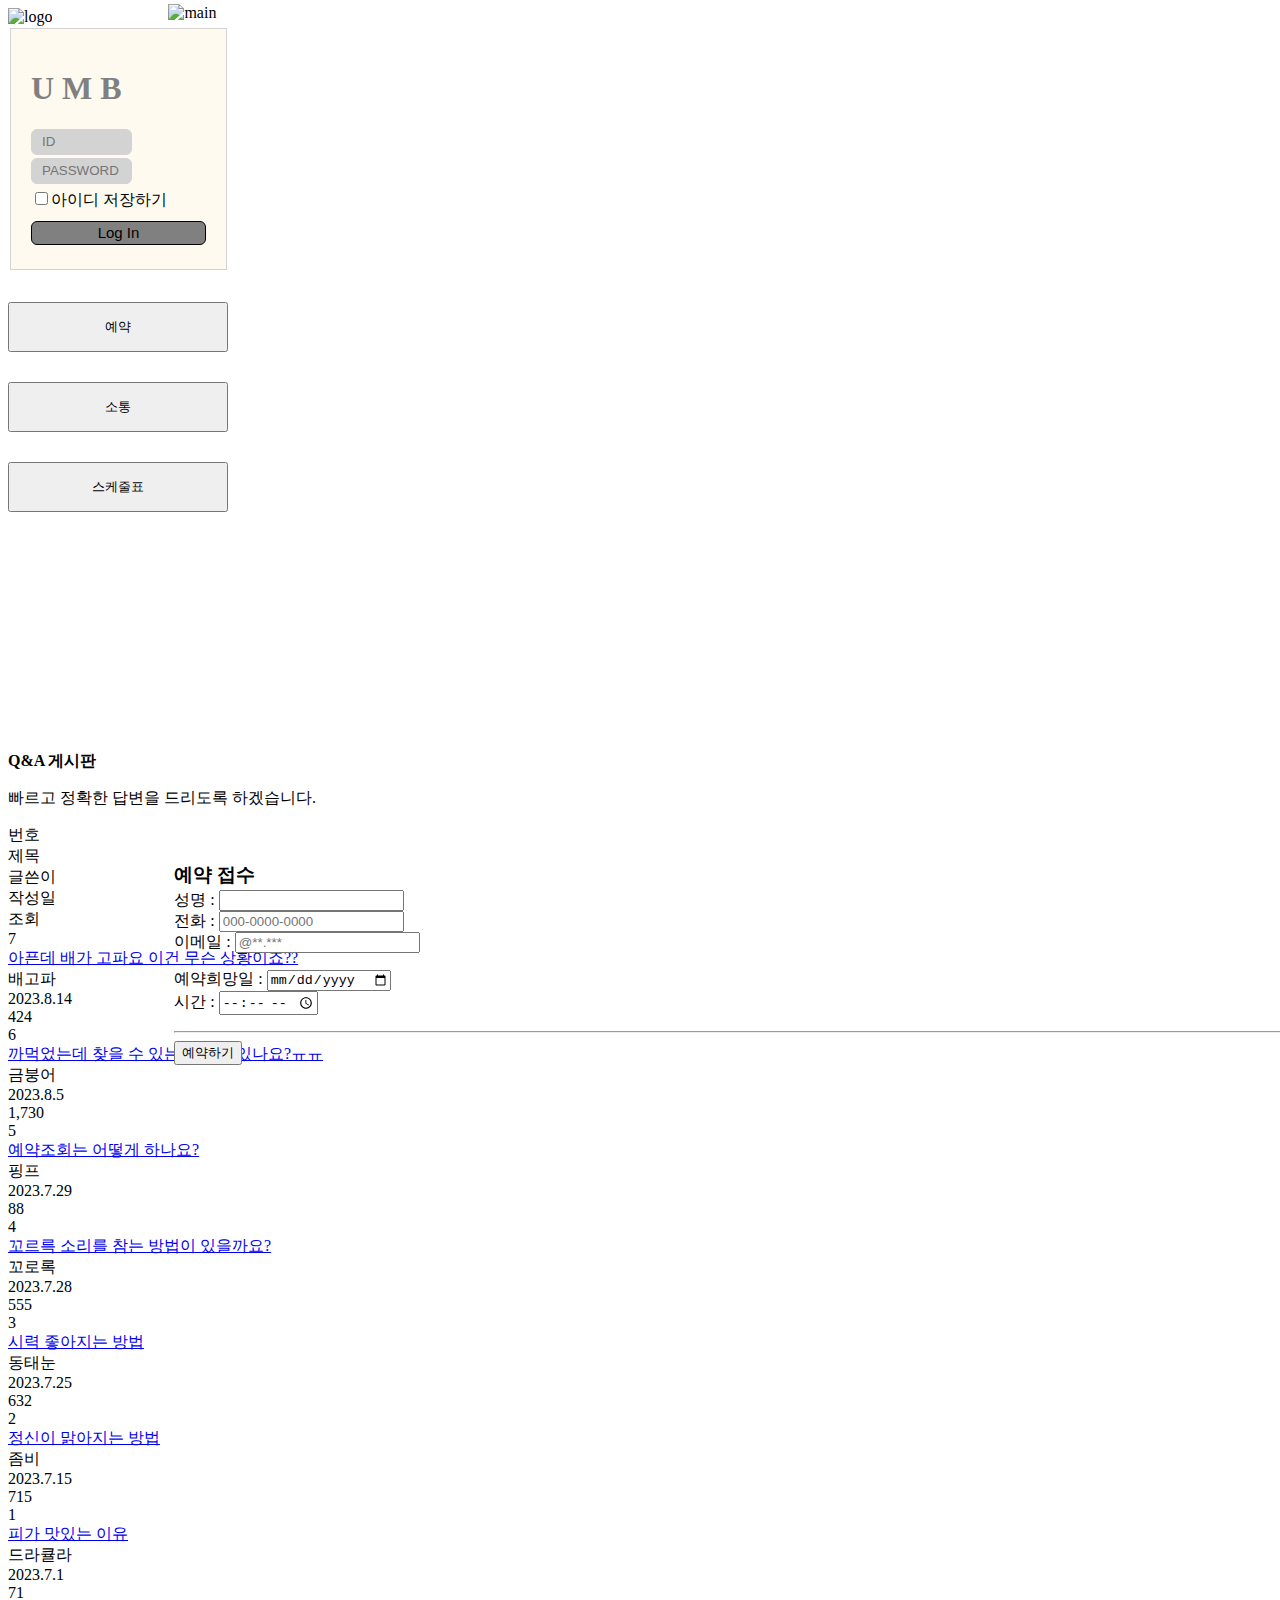
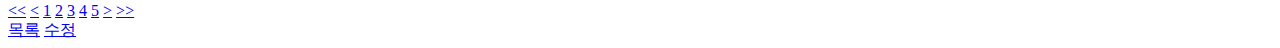
==== commit 3922544c: "Update index.html" ====
--- a/S Vacation Project/index.html
+++ b/S Vacation Project/index.html
@@ -4,7 +4,7 @@
     <meta charset="UTF-8">
     <meta name="viewport" content="width=device-width, initial-scale=1.0">
     <link rel="stylesheet" href="index.css">
-    <link rel="stylesheet" href="qnada.css">
+    <link rel="stylesheet" href="qna.css">
     <title>U M B</title>
 </head>
 <body>
@@ -127,4 +127,4 @@
        </div>
     </article>
 </body>
-</html>+</html>
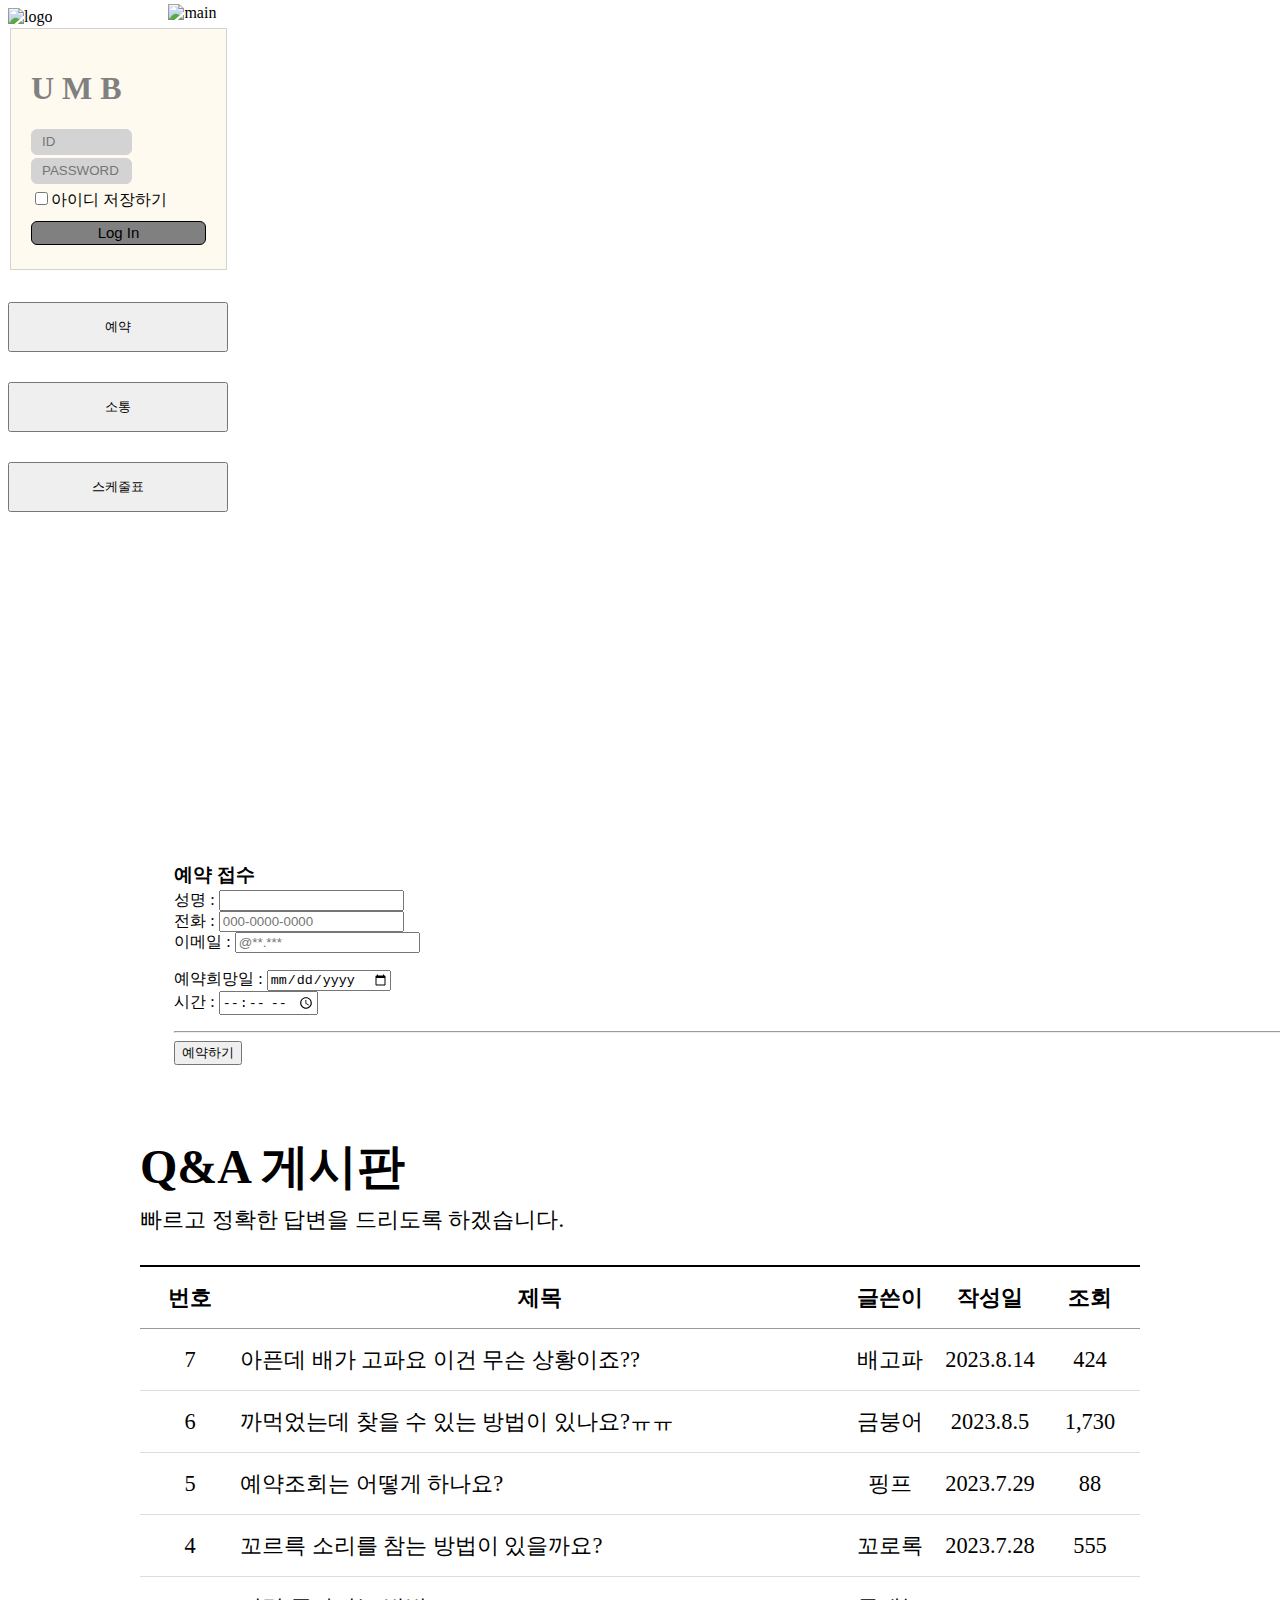
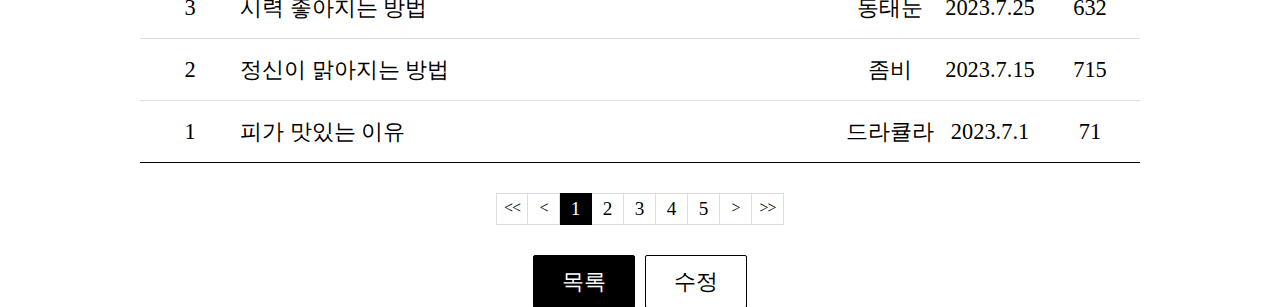
==== commit ea974358: "Update index.html" ====
--- a/S Vacation Project/index.html
+++ b/S Vacation Project/index.html
@@ -4,7 +4,7 @@
     <meta charset="UTF-8">
     <meta name="viewport" content="width=device-width, initial-scale=1.0">
     <link rel="stylesheet" href="index.css">
-    <link rel="stylesheet" href="qna.css">
+    <link rel="stylesheet" href="qnada.css">
     <title>U M B</title>
 </head>
 <body>
--- a/S Vacation Project/qnada.css
+++ b/S Vacation Project/qnada.css
@@ -0,0 +1,145 @@
+ul, li {
+    list-style: none;
+}
+
+a {
+    text-decoration: none;
+    color: inherit;
+}
+
+.board_wrap {
+    position: relative;
+    top: 300px;
+    width: 1000px;
+    margin: 100px auto;
+}
+
+.board_title {
+    margin-bottom: 30px;
+}
+
+.board_title strong {
+    font-size: 3rem;
+}
+
+.board_title p {
+    margin-top: 5px;
+    font-size: 1.4rem;
+}
+
+.bt_wrap {
+    margin-top: 30px;
+    text-align: center;
+    font-size: 0;
+}
+
+.bt_wrap a {
+    display: inline-block;
+    min-width: 80px;
+    margin-left: 10px;
+    padding: 10px;
+    border: 1px solid #000;
+    border-radius: 2px;
+    font-size: 1.4rem;
+}
+
+.bt_wrap a:first-child {
+    margin-left: 0;
+}
+
+.bt_wrap a.on {
+    background-color: #000;
+    color: #fff;
+}
+
+.board_list {
+    width: 100%;
+    border-top: 2px solid #000;
+}
+
+.board_list > div {
+    border-bottom: 1px solid #ddd;
+    font-size: 0;
+}
+
+.board_list > div.top {
+    border-color: #999;
+}
+
+.board_list > div:last-child {
+    border-bottom: 1px solid #000;
+}
+
+.board_list >div >div {
+    display: inline-block;
+    padding: 15px 0;
+    text-align: center;
+    font-size: 1.4rem;
+}
+
+.board_list > div.top >div {
+    font-weight: 600;
+}
+
+.board_list .num {
+    width: 10%;
+}
+
+.board_list .title {
+    width: 60%;
+    text-align: left;
+}
+
+.board_list .top .title {
+    text-align: center;
+}
+
+.board_list .writer {
+    width: 10%;
+}
+
+.board_list .date {
+    width: 10%;
+}
+
+.board_list .count {
+    width: 10%;
+}
+
+.board_page {
+    margin-top: 30px;
+    text-align: center;
+    font-size: 0;
+}
+
+.board_page a {
+    display: inline-block;
+    width: 32px;
+    height: 32px;
+    border: 1px solid #ddd;
+    border-left: 0;
+    vertical-align: middle;
+    line-height: 100%;
+    box-sizing: border-box;
+}
+
+.board_page a.bt {
+    font-size: 1.0rem;
+    padding-top: 6px;
+    letter-spacing: -1px;
+}
+
+.board_page a.num {
+    font-size: 1.2rem;
+    padding-top: 5px;
+}
+
+.board_page a.num.on {
+    border-color: #000;
+    background-color: #000;
+    color: #fff;
+}
+
+.board_page a:first-child {
+    border-left: 1px solid #ddd;
+}